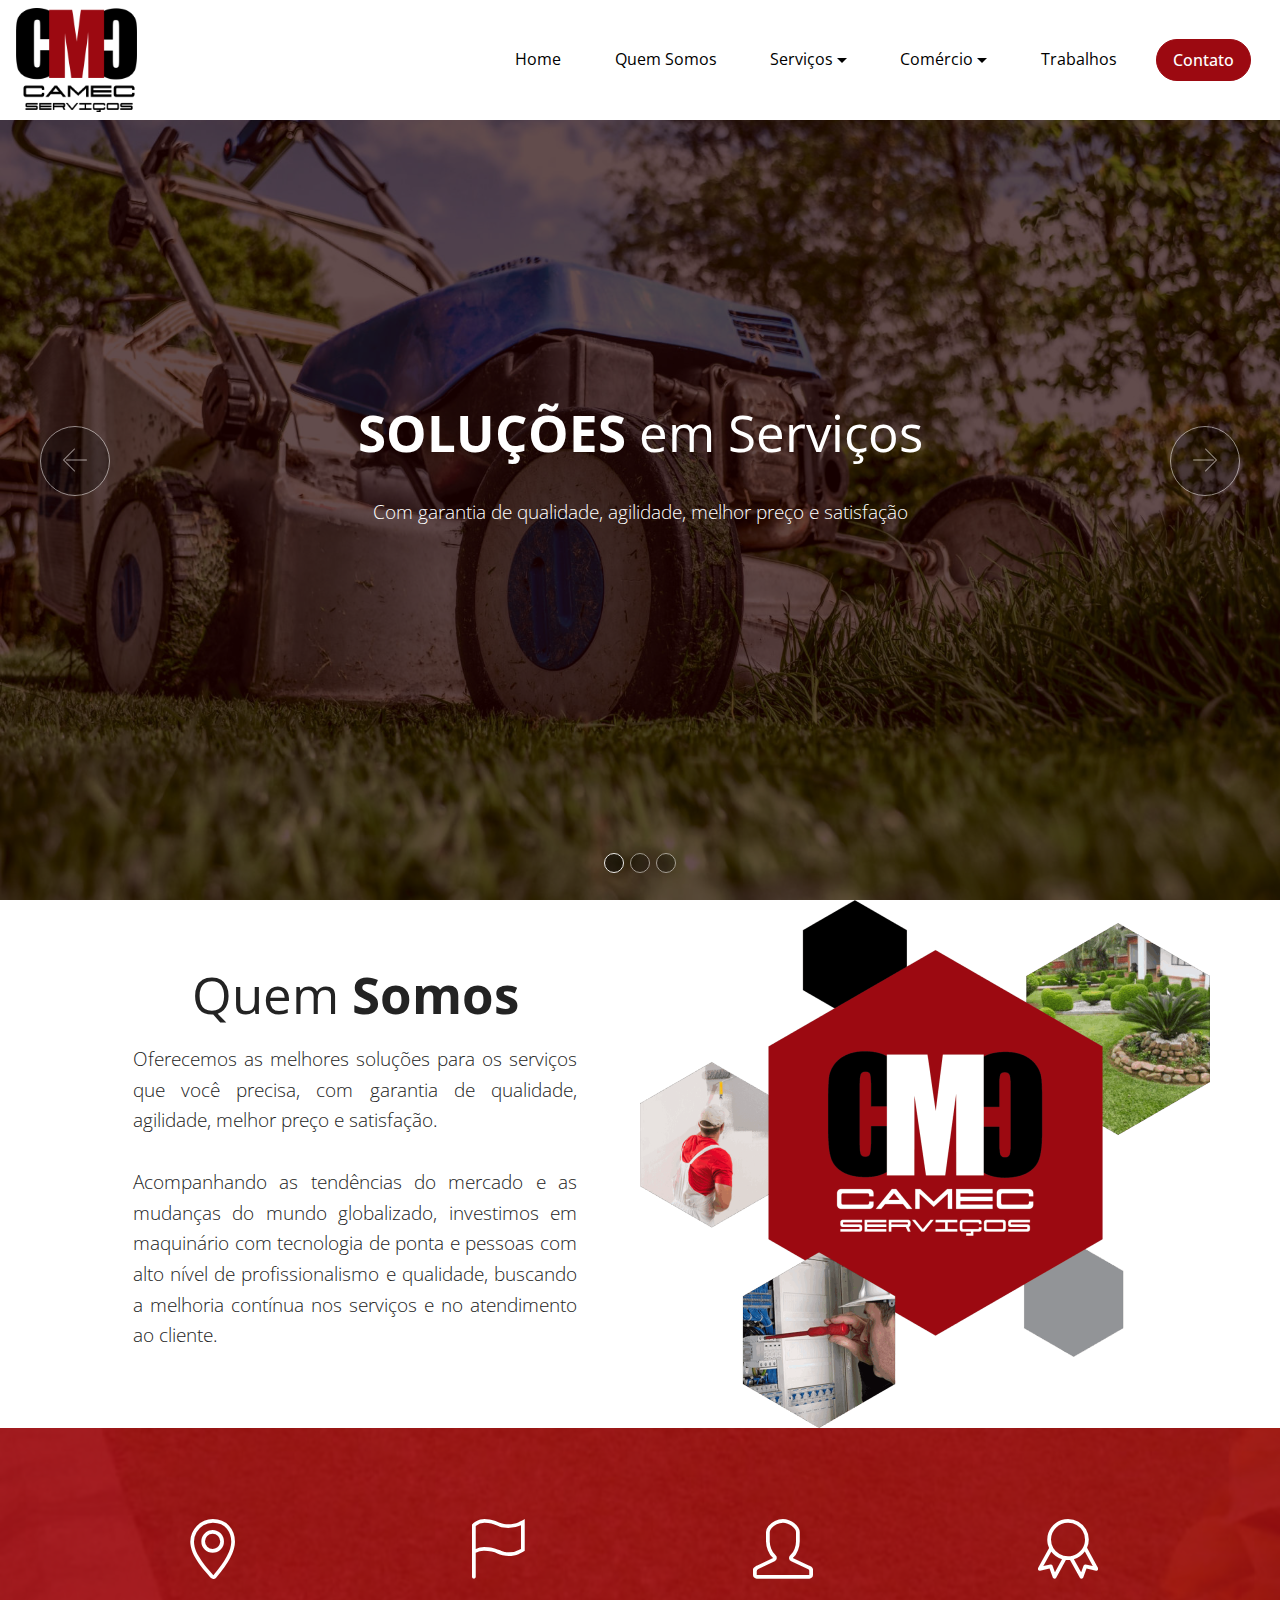
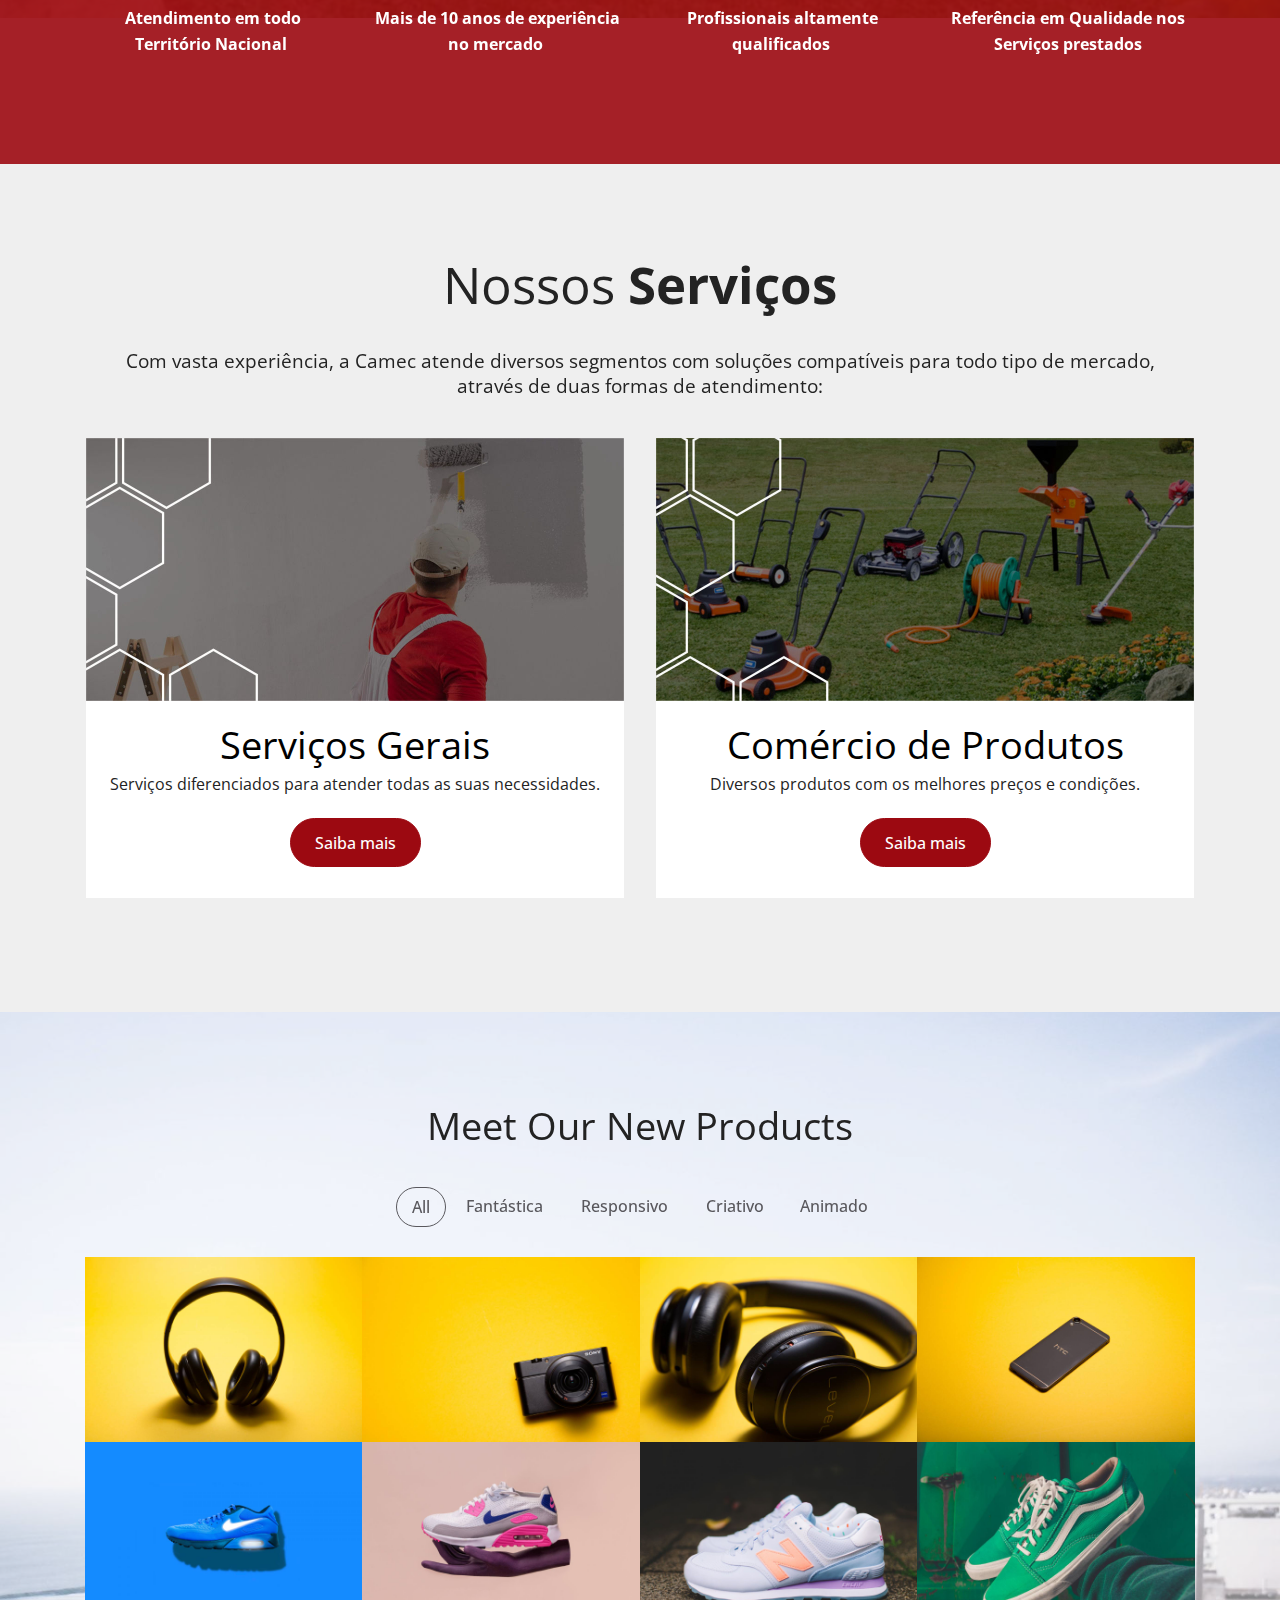
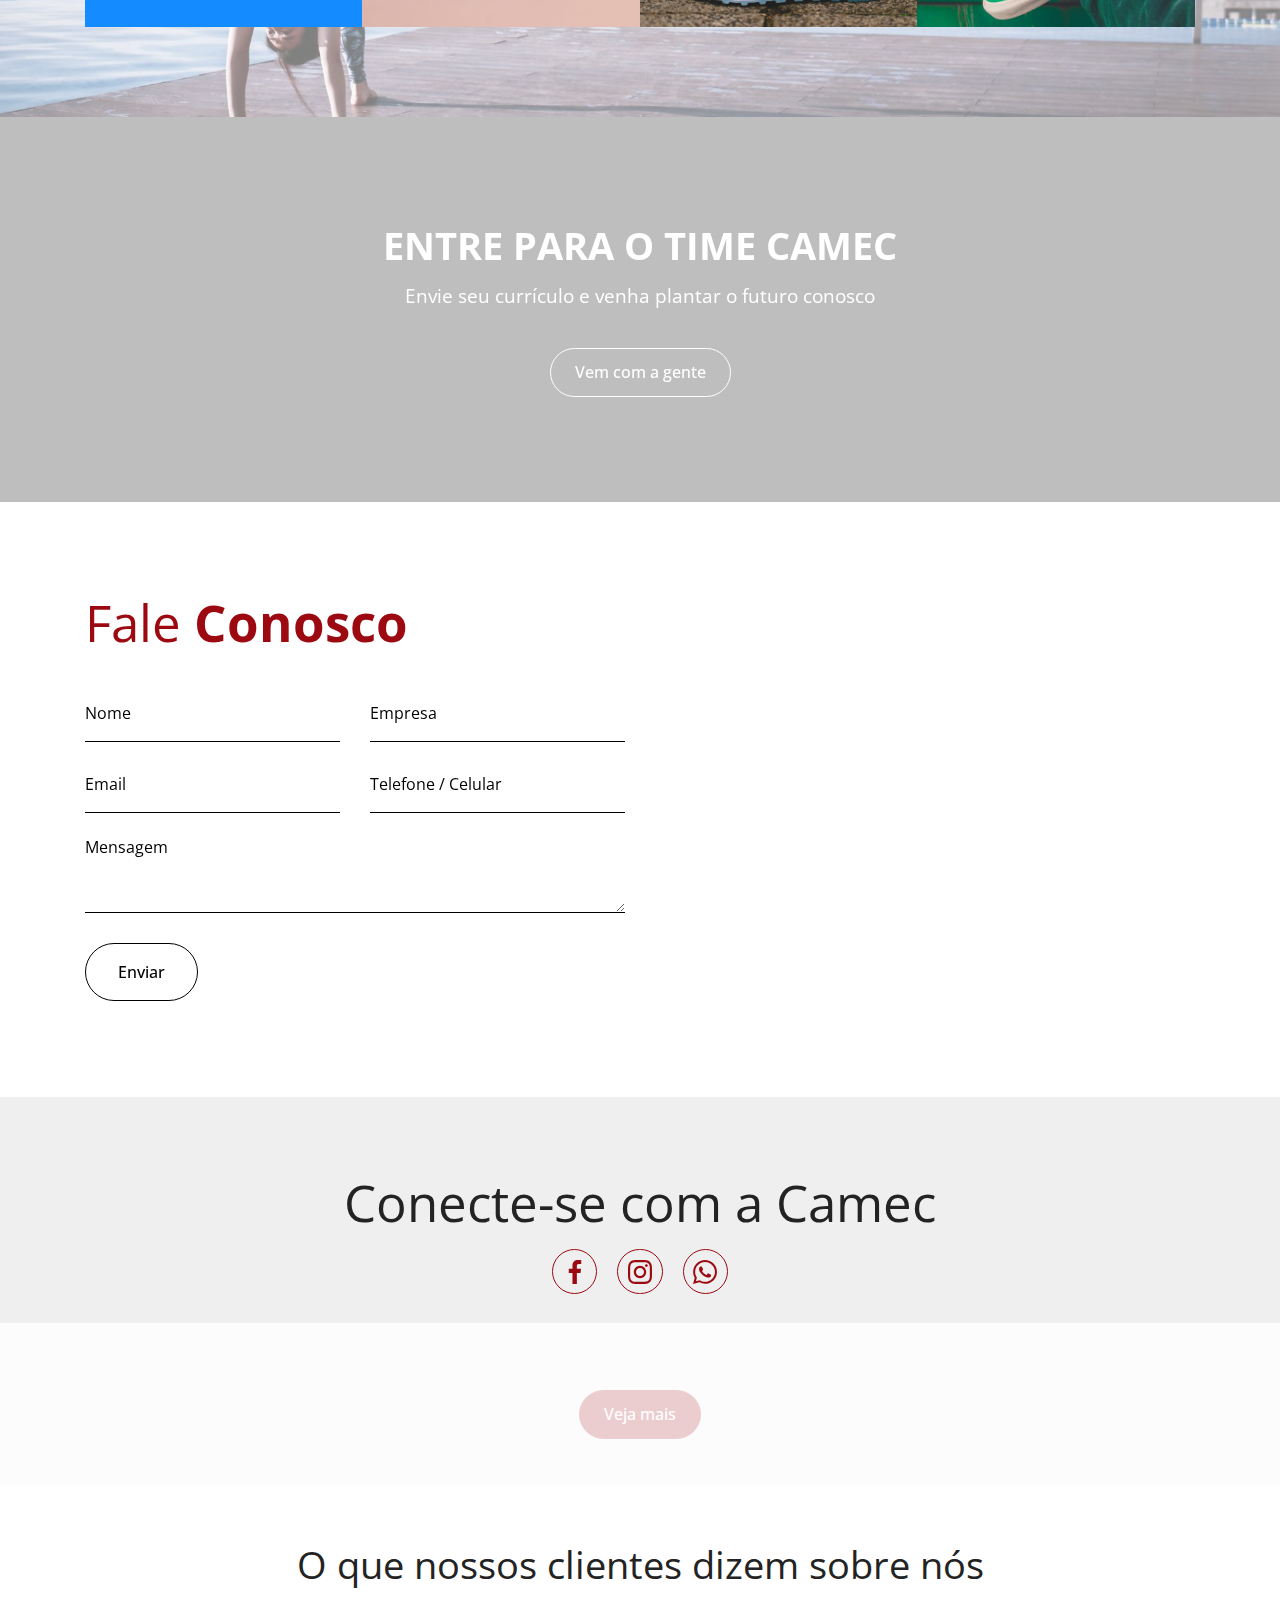
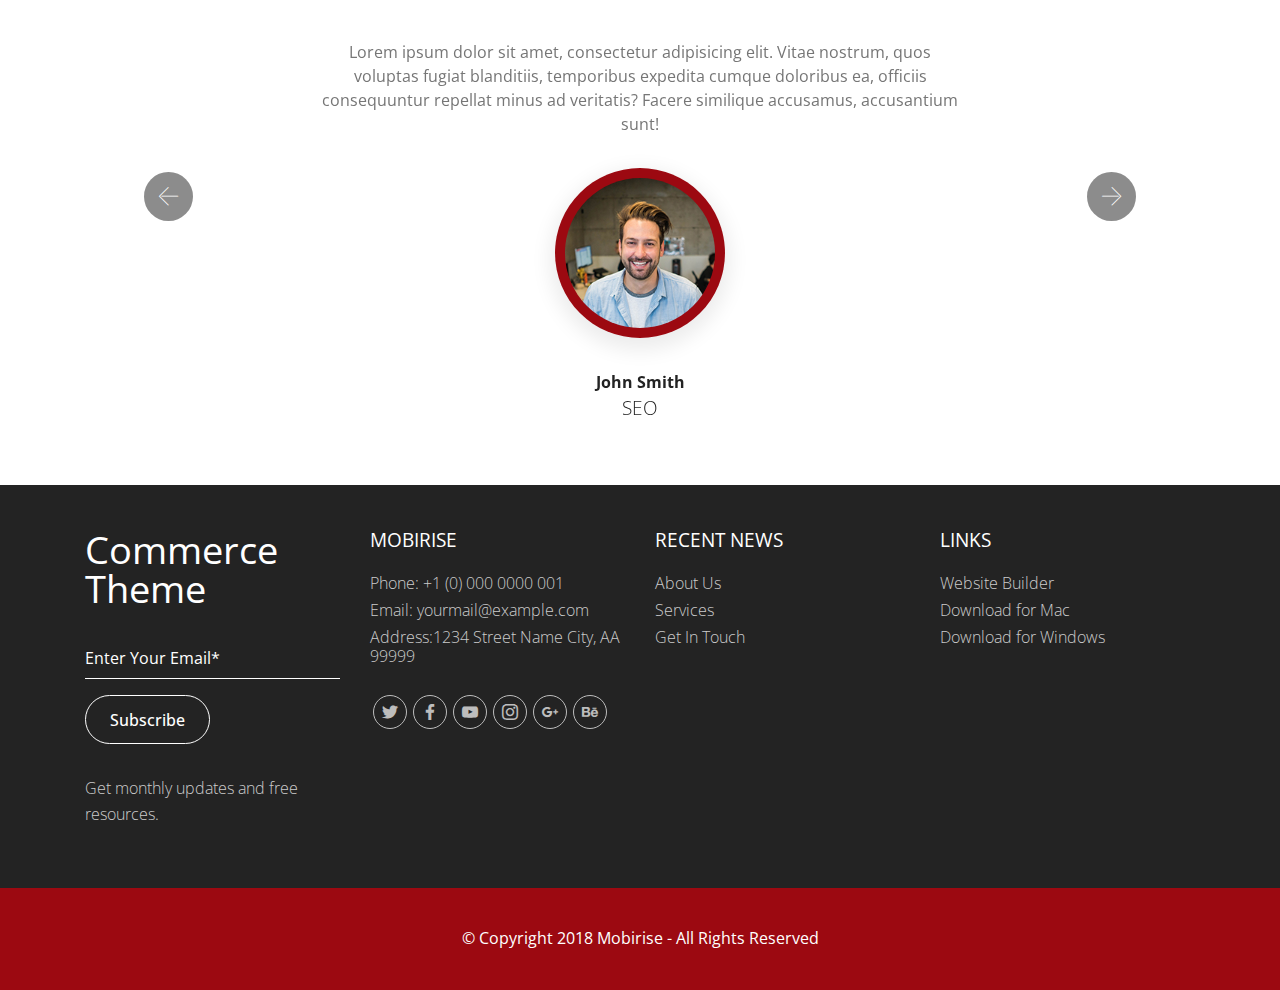
==== index.html @ 8d373438 "create github pages" ====
<!DOCTYPE html>
<html >
<head>
  <!-- Site made with Mobirise Website Builder v4.8.1, https://mobirise.com -->
  <meta charset="UTF-8">
  <meta http-equiv="X-UA-Compatible" content="IE=edge">
  <meta name="generator" content="Mobirise v4.8.1, mobirise.com">
  <meta name="viewport" content="width=device-width, initial-scale=1, minimum-scale=1">
  <link rel="shortcut icon" href="assets/images/logo-camec-vermelho-rgb-164x141.png" type="image/x-icon">
  <meta name="description" content="">
  <title>Home</title>
  <link rel="stylesheet" href="assets/simple-line-icons/simple-line-icons.css">
  <link rel="stylesheet" href="assets/web/assets/mobirise-icons/mobirise-icons.css">
  <link rel="stylesheet" href="assets/soundcloud-plugin/style.css">
  <link rel="stylesheet" href="assets/bootstrap/css/bootstrap.min.css">
  <link rel="stylesheet" href="assets/bootstrap/css/bootstrap-grid.min.css">
  <link rel="stylesheet" href="assets/bootstrap/css/bootstrap-reboot.min.css">
  <link rel="stylesheet" href="assets/dropdown/css/style.css">
  <link rel="stylesheet" href="assets/socicon/css/styles.css">
  <link rel="stylesheet" href="assets/style.css">
  <link rel="stylesheet" href="assets/slick.css">
  <link rel="stylesheet" href="assets/theme/css/style.css">
  <link rel="stylesheet" href="assets/gallery/style.css">
  <link rel="stylesheet" href="assets/mobirise/css/mbr-additional.css" type="text/css">
  
  
  
</head>
<body>
  <section class="menu cid-r0fZCvUJOX" once="menu" id="menu2-0">

    
    

    <nav class="navbar navbar-dropdown navbar-fixed-top navbar-expand-lg">
        <div class="navbar-brand">
            <span class="navbar-logo">
                <a href="#top">
                    <img src="assets/images/logo-camec-vermelho-rgb-164x141.png" alt="Camec Serviços" title="" style="height: 6.5rem;">
                </a>
            </span>
            
        </div>
        <button class="navbar-toggler" type="button" data-toggle="collapse" data-target="#navbarSupportedContent" aria-controls="navbarNavAltMarkup" aria-expanded="false" aria-label="Toggle navigation">
            <div class="hamburger">
                <span></span>
                <span></span>
                <span></span>
                <span></span>
            </div>
        </button>
      <div class="collapse navbar-collapse" id="navbarSupportedContent">
            <ul class="navbar-nav nav-dropdown" data-app-modern-menu="true"><li class="nav-item">
                    <a class="nav-link link text-black display-4" href="index.html">
                        Home
                    </a>
                </li><li class="nav-item"><a class="nav-link link text-black display-4" href="https://mobirise.com">
                        Quem Somos</a></li>
                <li class="nav-item dropdown">
                    <a class="nav-link link text-black dropdown-toggle display-4" href="https://mobirise.com" data-toggle="dropdown-submenu" aria-expanded="false">
                        Serviços
                    </a><div class="dropdown-menu"><a class="text-black dropdown-item display-4" href="https://mobirise.com">Jardinagem e Paisagismo</a><a class="text-black dropdown-item display-4" href="https://mobirise.com">Elétrica</a><a class="text-black dropdown-item display-4" href="https://mobirise.com">Iluminação</a><a class="text-black dropdown-item display-4" href="https://mobirise.com">Pintura em Geral</a><a class="text-black dropdown-item display-4" href="https://mobirise.com">Construções e Reformas</a><a class="text-black dropdown-item display-4" href="https://mobirise.com">Pisos e Revestimentos</a><a class="text-black dropdown-item display-4" href="https://mobirise.com">Comunicação Visual</a><a class="text-black dropdown-item display-4" href="https://mobirise.com">Telhados e Impermeabilizações</a><a class="text-black dropdown-item display-4" href="https://mobirise.com">Serralheria</a><a class="text-black dropdown-item display-4" href="https://mobirise.com">Vidraçaria</a><a class="text-black dropdown-item display-4" href="https://mobirise.com">AVCB</a><a class="text-black dropdown-item display-4" href="https://mobirise.com">SPDA</a></div>
                </li>
                <li class="nav-item dropdown open">
                    <a class="nav-link link text-black dropdown-toggle display-4" href="https://mobirise.com" data-toggle="dropdown-submenu" aria-expanded="true">
                        Comércio</a><div class="dropdown-menu"><a class="text-black dropdown-item display-4" href="https://mobirise.com">Produtos para Jardinagem</a><a class="text-black dropdown-item display-4" href="https://mobirise.com">Materiais Elétricos</a><a class="text-black dropdown-item display-4" href="https://mobirise.com">Materiais de Construção</a><a class="text-black dropdown-item display-4" href="https://mobirise.com">Materiais Hidráulicos</a><a class="text-black dropdown-item display-4" href="https://mobirise.com">Máquinas e Ferramentas</a><a class="text-black dropdown-item display-4" href="https://mobirise.com">Iluminação em LED</a><a class="text-black dropdown-item display-4" href="https://mobirise.com">Tintas e Acessórios</a><a class="text-black dropdown-item display-4" href="https://mobirise.com">Ferragens</a><a class="text-black dropdown-item display-4" href="https://mobirise.com">Produtos em Geral</a></div>
                </li>
                <li class="nav-item">
                    <a class="nav-link link text-black display-4" href="https://mobirise.com">
                        Trabalhos</a>
                </li></ul>
            
            <div class="navbar-buttons mbr-section-btn"><a class="btn btn-sm btn-primary display-4" href="https://mobirise.com">
                  Contato</a></div>
      </div>
    </nav>
</section>

<section class="carousel slide cid-r0fZR9T10g" data-interval="false" id="slider1-2">

    

    <div class="full-screen"><div class="mbr-slider slide carousel" data-pause="true" data-keyboard="false" data-ride="false" data-interval="false"><ol class="carousel-indicators"><li data-app-prevent-settings="" data-target="#slider1-2" class=" active" data-slide-to="0"></li><li data-app-prevent-settings="" data-target="#slider1-2" data-slide-to="1"></li><li data-app-prevent-settings="" data-target="#slider1-2" data-slide-to="2"></li></ol><div class="carousel-inner" role="listbox"><div class="carousel-item slider-fullscreen-image active" data-bg-video-slide="false" style="background-image: url(assets/images/garden-gardening-grass-589-2000x1328.jpg);"><div class="container container-slide"><div class="image_wrapper"><div class="mbr-overlay" style="opacity: 0.7; background-color: rgb(32, 0, 0);"></div><img src="assets/images/garden-gardening-grass-589-2000x1328.jpg"><div class="carousel-caption justify-content-center"><div class="col-10 align-center"><h2 class="mbr-fonts-style display-1"><br><strong>SOLUÇÕES</strong>&nbsp;em Serviços</h2><p class="lead mbr-text mbr-fonts-style display-5"><br>Com garantia de qualidade, agilidade, melhor preço e satisfação</p></div></div></div></div></div><div class="carousel-item slider-fullscreen-image" data-bg-video-slide="https://www.youtube.com/watch?v=fwkKc6M60-0"><div class="mbr-overlay"></div><div class="container container-slide"><div class="image_wrapper"><img src="assets/images/2.jpg" style="opacity: 0;"><div class="carousel-caption justify-content-center"><div class="col-10 align-left"><h2 class="mbr-fonts-style display-1">VÍDEO SLIDE</h2><p class="lead mbr-text mbr-fonts-style display-5">Deslize com o fundo do vídeo e a sobreposição de cores do youtube. O título e o texto estão alinhados à esquerda.</p></div></div></div></div></div><div class="carousel-item slider-fullscreen-image" data-bg-video-slide="false" style="background-image: url(assets/images/3.jpg);"><div class="container container-slide"><div class="image_wrapper"><div class="mbr-overlay"></div><img src="assets/images/3.jpg"><div class="carousel-caption justify-content-center"><div class="col-10 align-right"><h2 class="mbr-fonts-style display-1">Imagem do Slider</h2><p class="lead mbr-text mbr-fonts-style display-5">Escolha a partir da grande seleção de blocos pré-fabricados mais recentes - jumbotrons, imagens de heróis, rolagem de paralaxe, fundos de vídeo, menu de hambúrguer, cabeçalho e mais.</p><div class="mbr-section-btn" buttons="0"><a class="btn btn-info display-4" href="https://mobirise.com">PARA WINDOWS</a> <a class="btn  btn-white-outline display-4" href="https://mobirise.com">PARA MAC</a></div></div></div></div></div></div></div><a data-app-prevent-settings="" class="carousel-control carousel-control-prev" role="button" data-slide="prev" href="#slider1-2"><span aria-hidden="true" class="mbri-left mbr-iconfont"></span><span class="sr-only">Previous</span></a><a data-app-prevent-settings="" class="carousel-control carousel-control-next" role="button" data-slide="next" href="#slider1-2"><span aria-hidden="true" class="mbri-right mbr-iconfont"></span><span class="sr-only">Next</span></a></div></div>

</section>

<section class="features2 cid-r0g6zmUkfB" id="features2-e">

    

    
    <div class="container">
        <div class="row main align-items-center">
            <div class="col-md-6 image-element">
                <div class="img-wrap">
                    <img src="assets/images/quemsomos-1140x1056.png" alt="Somos Camec" title="">
                </div>
            </div>
            <div class="col-md-6 text-element">
                <div class="text-content">
                    
                    <h2 class="mbr-title pt-2 mbr-fonts-style align-center display-1">Quem <strong>Somos</strong></h2>
                    <div class="mbr-section-text">
                        <p class="mbr-text pt-3 mbr-light mbr-fonts-style align-center display-5">Oferecemos as melhores soluções para os serviços que você precisa, com garantia de qualidade, agilidade, melhor preço e satisfação. <br><br>Acompanhando as tendências do mercado e as mudanças do mundo globalizado, investimos em maquinário com tecnologia de ponta e pessoas com alto nível de profissionalismo e qualidade, buscando a melhoria contínua nos serviços e no atendimento ao cliente.<br></p>
                    </div>
                    
                </div>
            </div>
        </div>
    </div>          
</section>

<section class="features3 cid-r1iWT1JIJI mbr-parallax-background" id="features3-j">
    
    

    <div class="mbr-overlay" style="opacity: 0.9; background-color: rgb(156, 9, 17);">
    </div>
    <div class="container">
        
        
        <div class="row justify-content-center">
            <div class="card p-3 col-12 col-md-6 col-xl-3 col-lg-3">
                <div class="card-wrap">
                    <div class="card-img pb-4 align-center">
                        <span class="mbr-iconfont sli-location-pin"></span>
                    </div>
                    <div class="card-box">
                        
                        <p class="mbr-text mbr-fonts-style align-center display-7"><strong>Atendimento em todo Território Nacional&nbsp;</strong><br></p>
                    </div>
                </div>
            </div>

            <div class="card p-3 col-12 col-md-6 col-xl-3 col-lg-3">
                <div class="card-wrap">
                    <div class="card-img pb-4 align-center">
                        <span class="mbr-iconfont sli-flag"></span>
                    </div>
                    <div class="card-box">
                        
                        <p class="mbr-text mbr-fonts-style align-center display-7"><strong>Mais de 10 anos de experiência no mercado&nbsp;</strong><br></p>
                    </div>
                </div>
            </div>

            <div class="card p-3 col-12 col-md-6 col-xl-3 col-lg-3">
                <div class="card-wrap">
                    <div class="card-img pb-4 align-center">
                        <span class="mbr-iconfont sli-user"></span>
                    </div>
                    <div class="card-box">
                        
                        <p class="mbr-text mbr-fonts-style align-center display-7"><strong>Profissionais altamente qualificados&nbsp;</strong><br></p>
                    </div>
                </div>
            </div>

            <div class="card p-3 col-12 col-md-6 col-xl-3 col-lg-3">
                <div class="card-wrap">
                    <div class="card-img pb-4 align-center">
                        <span class="mbr-iconfont sli-badge"></span>
                    </div>
                    <div class="card-box">
                        
                        <p class="mbr-text mbr-fonts-style align-center display-7"><strong>Referência em Qualidade nos Serviços prestados</strong><br></p>
                    </div>
                </div>
            </div>
        </div>
    </div>
</section>

<section class="features10 cid-r0g0S1Saxw" id="features10-3">

    

    
    <div class="container">
        <h2 class="mbr-section-title align-left mbr-fonts-style display-1">
            Nossos <strong>Serviços</strong></h2>

        <p class="mbr-section-subtitle align-left mbr-fonts-style display-5"><br>Com vasta experiência, a Camec atende diversos segmentos com soluções compatíveis para todo tipo de mercado, <br>através de duas formas de atendimento:<br></p>
        <div class="row justify-content-center align-items-start">
            
            <div class="card px-3 py-4 col-md-6">
                <div class="card-wrapper flip-card">
                    <div class="card-img">
                        <img src="assets/images/servicos-1076x526.jpg" alt="Servicos" title="">
                        
                    </div>
                    <div class="card-box">
                        <h3 class="mbr-title mbr-fonts-style mbr-black align-center display-2">Serviços Gerais</h3>
                        <p class="mbr-card-text mbr-fonts-style align-center display-7">
                            Serviços diferenciados para atender todas as suas necessidades.</p>
                        <div class="mbr-section-btn align-center pt-3"><a href="https://mobirise.com" class="btn btn-md btn-primary display-4">Saiba mais</a></div>
                    </div>
                </div>
            </div>

            <div class="card px-3 py-4 col-md-6">
                <div class="card-wrapper flip-card">
                    <div class="card-img">
                        <img src="assets/images/comercio-1076x526.jpg" alt="Comercio" title="">
                        
                    </div>
                    <div class="card-box">
                        <h3 class="mbr-title mbr-fonts-style mbr-black align-center display-2">Comércio de Produtos</h3>
                        <p class="mbr-card-text mbr-fonts-style align-center display-7">
                            Diversos produtos com os melhores preços e condições.</p>
                        <div class="mbr-section-btn align-center pt-3"><a href="https://mobirise.com" class="btn btn-md btn-primary display-4">Saiba mais</a></div>
                    </div>
                </div>
            </div>

            

            
        </div>
    </div>
</section>

<section class="mbr-gallery mbr-slider-carousel cid-r0g6m5VCZ5" id="gallery2-d">

    

    <div class="mbr-overlay" style="opacity: 0.5; background-color: rgb(255, 255, 255);">
    </div>
    <div class="container">
        
        <h2 class="align-center mbr-fonts-style mbr-section-title display-2">
        Meet Our New Products
        </h2>
    </div> 

    <div class="container">
        <div class="col-left-gallery"><!-- Filter --><div class="mbr-gallery-filter container gallery-filter-active"><ul buttons="0"><li class="mbr-gallery-filter-all"><a class="btn btn-md btn-primary-outline active display-7" href="">All</a></li></ul></div><!-- Gallery --><div class="mbr-gallery-row"><div class="mbr-gallery-layout-default"><div><div><div class="mbr-gallery-item mbr-gallery-item--pNaN" data-video-url="false" data-tags="Fantástica"><div href="#lb-gallery2-d" data-slide-to="0" data-toggle="modal"><img src="assets/images/gallery00.jpg" alt="" title=""><span class="icon-focus"></span><span class="mbr-gallery-title mbr-fonts-style display-7">Digite aqui a legenda</span></div></div><div class="mbr-gallery-item mbr-gallery-item--pNaN" data-video-url="false" data-tags="Responsivo"><div href="#lb-gallery2-d" data-slide-to="1" data-toggle="modal"><img src="assets/images/gallery01.jpg" alt="" title=""><span class="icon-focus"></span><span class="mbr-gallery-title mbr-fonts-style display-7">Digite aqui a legenda</span></div></div><div class="mbr-gallery-item mbr-gallery-item--pNaN" data-video-url="false" data-tags="Criativo"><div href="#lb-gallery2-d" data-slide-to="2" data-toggle="modal"><img src="assets/images/gallery02.jpg" alt="" title=""><span class="icon-focus"></span><span class="mbr-gallery-title mbr-fonts-style display-7">Digite aqui a legenda</span></div></div><div class="mbr-gallery-item mbr-gallery-item--pNaN" data-video-url="false" data-tags="Animado"><div href="#lb-gallery2-d" data-slide-to="3" data-toggle="modal"><img src="assets/images/gallery03.jpg" alt="" title=""><span class="icon-focus"></span><span class="mbr-gallery-title mbr-fonts-style display-7">Digite aqui a legenda</span></div></div><div class="mbr-gallery-item mbr-gallery-item--pNaN" data-video-url="false" data-tags="Fantástica"><div href="#lb-gallery2-d" data-slide-to="4" data-toggle="modal"><img src="assets/images/gallery04.jpg" alt="" title=""><span class="icon-focus"></span><span class="mbr-gallery-title mbr-fonts-style display-7">Digite aqui a legenda</span></div></div><div class="mbr-gallery-item mbr-gallery-item--pNaN" data-video-url="false" data-tags="Fantástica"><div href="#lb-gallery2-d" data-slide-to="5" data-toggle="modal"><img src="assets/images/gallery05.jpg" alt="" title=""><span class="icon-focus"></span><span class="mbr-gallery-title mbr-fonts-style display-7">Digite aqui a legenda</span></div></div><div class="mbr-gallery-item mbr-gallery-item--pNaN" data-video-url="false" data-tags="Responsivo"><div href="#lb-gallery2-d" data-slide-to="6" data-toggle="modal"><img src="assets/images/gallery06.jpg" alt="" title=""><span class="icon-focus"></span><span class="mbr-gallery-title mbr-fonts-style display-7">Digite aqui a legenda</span></div></div><div class="mbr-gallery-item mbr-gallery-item--pNaN" data-video-url="false" data-tags="Animado"><div href="#lb-gallery2-d" data-slide-to="7" data-toggle="modal"><img src="assets/images/gallery07.jpg" alt="" title=""><span class="icon-focus"></span><span class="mbr-gallery-title mbr-fonts-style display-7">Digite aqui a legenda</span></div></div></div></div><div class="clearfix"></div></div></div><!-- Lightbox --><div data-app-prevent-settings="" class="mbr-slider modal fade carousel slide" tabindex="-1" data-keyboard="true" data-interval="false" id="lb-gallery2-d"><div class="modal-dialog"><div class="modal-content"><div class="modal-body"><div class="carousel-inner"><div class="carousel-item active"><img src="assets/images/gallery00.jpg" alt="" title=""></div><div class="carousel-item"><img src="assets/images/gallery01.jpg" alt="" title=""></div><div class="carousel-item"><img src="assets/images/gallery02.jpg" alt="" title=""></div><div class="carousel-item"><img src="assets/images/gallery03.jpg" alt="" title=""></div><div class="carousel-item"><img src="assets/images/gallery04.jpg" alt="" title=""></div><div class="carousel-item"><img src="assets/images/gallery05.jpg" alt="" title=""></div><div class="carousel-item"><img src="assets/images/gallery06.jpg" alt="" title=""></div><div class="carousel-item"><img src="assets/images/gallery07.jpg" alt="" title=""></div></div><a class="carousel-control carousel-control-prev" role="button" data-slide="prev" href="#lb-gallery2-d"><span class="mbri-left mbr-iconfont" aria-hidden="true"></span><span class="sr-only">Previous</span></a><a class="carousel-control carousel-control-next" role="button" data-slide="next" href="#lb-gallery2-d"><span class="mbri-right mbr-iconfont" aria-hidden="true"></span><span class="sr-only">Next</span></a><a class="close" href="#" role="button" data-dismiss="modal"><span class="sr-only">Close</span></a></div></div></div></div></div>
    </div>
</section>

<section class="info7 cid-r0g17NzpBn mbr-parallax-background" id="info7-6">

    

    <div class="mbr-overlay" style="opacity: 0.2; background-color: rgb(0, 0, 0);">
    </div>
    <div class="container">
        <div class="row justify-content-center">
            <div class="col-12 col-md-12 align-center">
                <h2 class="mbr-section-title align-left mbr-fonts-style mbr-bold mbr-white display-2">ENTRE PARA O TIME CAMEC</h2>
                <h3 class="mbr-section-subtitle align-left mbr-fonts-style mbr-white pt-2 display-5">Envie seu currículo e venha plantar o futuro conosco</h3>
                <div class="mbr-section-btn align-center py-4"><a class="btn btn-white-outline display-4" href="https://mobirise.com">Vem com a gente</a></div>
            </div>
        </div>
    </div>
</section>

<section class="mbr-section form1 cid-r0g1bs4MbF" id="form1-7">

    

    
    <div class="container"> 
        <div class="row">
            <div class="col-md-12 col-lg-6 block-content">
            
                <h2 class="pb-4 align-left mbr-fonts-style mbr-section-title display-1">
                    Fale <strong>Conosco</strong></h2>
                <div data-form-type="formoid">
                    <div data-form-alert="" hidden="">Obrigado! Retornaremos sua mensagem em breve.</div>
                    <form class="block mbr-form" action="https://mobirise.com/" method="post" data-form-title="Mobirise Form"><input type="hidden" name="email" data-form-email="true" value="dZPGK3CtnFsdlr8BqUKgrbQD75CXa4f0qnHS4UVfuz1aAD67w9+wrXOQRaXxdfAG8OddsEH4W3q28PkGykm192JXs2f8H3PO6uqEFeyUIVQs7xKU8XRymUYwkzZ7b751" data-form-field="Email">
                        <div class="row">
                            <div class="col-lg-6" data-for="name">
                                <input type="text" class="form-control input" name="name" data-form-field="Name" placeholder="Nome" required="" id="name-form1-7">
                            </div>
                            <div class="col-lg-6" data-for="lastname">
                                <input type="text" class="form-control input" name="lastname" data-form-field="Last Name" placeholder="Empresa" id="lastname-form1-7">
                            </div>
                            <div class="col-lg-6" data-for="email">
                                <input type="text" class="form-control input" name="email" data-form-field="Email" placeholder="Email" required="" id="email-form1-7">
                            </div>
                            <div class="col-lg-6" data-for="phone">
                                <input type="text" class="form-control input" name="phone" data-form-field="Phone" placeholder="Telefone / Celular" id="phone-form1-7">
                            </div>
                            <div class="col-md-12" data-for="message">
                                <textarea class="form-control input" name="message" rows="3" data-form-field="Message" placeholder="Mensagem" id="message-form1-7"></textarea>
                            </div>
                            <div class="input-group-btn col-md-12 mt-2 align-left"><button href="" type="submit" class="btn btn-form btn-bgr btn-black-outline display-4">Enviar</button></div>
                        </div>
                    </form>
                </div>
            </div>
            <div class="col-md-12 col-lg-6">
                <div class="google-map"><iframe frameborder="0" style="border:0" src="https://www.google.com/maps/embed/v1/place?key=AIzaSyA0Dx_boXQiwvdz8sJHoYeZNVTdoWONYkU&amp;q=place_id:ChIJDZoEsmZnzpQR80wsOKePuoo" allowfullscreen=""></iframe></div>
            </div>
        </div>
    </div>
</section>

<section class="cid-r0g2gI7EeJ" id="social-buttons2-b">

    

    

    <div class="container">
        <div class="row justify-content-center">
            <div class="mb-0 col-md-10 col-lg-8 align-center">
                
                <h2 class="mbr-section-title mbr-fonts-style pb-3 display-1">
                    Conecte-se com a Camec</h2>
                <div class="social-list">
                    <a href="https://twitter.com/mobirise" target="_blank">
                        <span class="mbr-iconfont mbr-iconfont-social socicon-facebook socicon"></span>
                    </a>
                    <a href="https://www.facebook.com/pages/Mobirise/1616226671953247" target="_blank">
                        <span class="mbr-iconfont mbr-iconfont-social socicon-instagram socicon"></span>
                    </a>
                    <a href="https://instagram.com/mobirise" target="_blank">
                        <span class="mbr-iconfont mbr-iconfont-social socicon-whatsapp socicon"></span>
                    </a>
                    <a href="https://www.youtube.com/c/mobirise" target="_blank">
                        
                    </a>
                    <a href="https://plus.google.com/u/0/+Mobirise" target="_blank">
                        
                    </a>
                    <a href="https://www.behance.net/Mobirise" target="_blank">
                        
                    </a>
                </div>
            </div>
        </div>
    </div>
</section>

<section class="mbr-instagram-feed" data-rows="2" data-per-row-slider="" data-spacing="5" data-full-width="" data-token="31614509.727bfe1.aef38f4b3a8941eab30eb8d169606aa9" data-per-row-grid="4" id="instagram-feed-block-f" data-rv-view="65" style="background-color: rgb(239, 239, 239); padding-top: 40px; padding-bottom: 40px;">
    
    <div class="container container_toggle">
        <div class="row">
            <div class="col">
                <div class="inst">
                    
                    <div class="inst__content"></div>
                    <div class="inst__more mbr-section-btn align-center" buttons="0"><a class="btn btn-md btn-primary display-4" href="#" data-max-id="1800280736559647818_31614509">Veja mais</a></div>
                </div>
            </div>
        </div>
    </div>
</section>

<section class="carousel slide testimonials-slider cid-r0g1drkRMj" id="testimonials-slider1-8">
    
    

    

    <div class="container text-center">
        <h2 class="mbr-fonts-style .mbr-section-title display-2">
            O que nossos clientes dizem sobre nós</h2>

        <div class="carousel slide" data-ride="carousel" role="listbox">
            <div class="carousel-inner">
                
                
            <div class="carousel-item">
                    <div class="user col-md-8">
                        <div class="user_text pb-3">
                            <p class="mbr-fonts-style display-7">
                                Lorem ipsum dolor sit amet, consectetur adipisicing elit. Vitae nostrum, quos voluptas fugiat blanditiis, temporibus expedita cumque doloribus ea, officiis consequuntur repellat minus ad veritatis? Facere similique accusamus, accusantium sunt!
                            </p>
                        </div>
                        <div class="user_image">
                            <div class="user_image_inner">
                                <img src="assets/images/face1.jpg">
                            </div>
                        </div>
                        <div class="user_name mbr-bold mbr-fonts-style display-7">
                            John Smith
                        </div>
                        <div class="user_desk mbr-light mbr-fonts-style display-5">
                            SEO
                        </div>
                    </div>
                </div><div class="carousel-item">
                    <div class="user col-md-8">
                        <div class="user_text pb-3">
                            <p class="mbr-fonts-style display-7">
                                Lorem ipsum dolor sit amet, consectetur adipisicing elit. Vitae nostrum, quos voluptas fugiat blanditiis, temporibus expedita cumque doloribus ea, officiis consequuntur repellat minus ad veritatis? Facere similique accusamus, accusantium sunt!
                            </p>
                        </div>
                        <div class="user_image">
                            <div class="user_image_inner">
                                <img src="assets/images/face3.jpg">
                            </div>
                        </div>
                        <div class="user_name mbr-bold mbr-fonts-style display-7">
                            Helen Smith
                        </div>
                        <div class="user_desk mbr-light mbr-fonts-style display-5">
                            Developer
                        </div>
                    </div>
                </div></div>

            <div class="carousel-controls">
                <a class="carousel-control-prev" role="button" data-slide="prev">
                  <span aria-hidden="true" class="mbri-left mbr-iconfont"></span>
                  <span class="sr-only">Previous</span>
                </a>
                
                <a class="carousel-control-next" role="button" data-slide="next">
                  <span aria-hidden="true" class="mbri-right mbr-iconfont"></span>
                  <span class="sr-only">Next</span>
                </a>
            </div>
        </div>
    </div>
</section>

<section class="footer4 cid-r0g1ilGVDx" id="footer3-9">

    

    

    <div class="container">
        <div class="row content mbr-white justify-content-center">
            <div class="col-lg-3 col-md-6">
                <h2 class="mb-4 footer-main-title mbr-fonts-style display-2">
                    Commerce Theme
                </h2>
                <div class="media-container-column" data-form-type="formoid">
                    <div data-form-alert="" hidden="" class="align-center">
                        Thanks for filling out the form!
                    </div>

                    <form class="form-inline" action="https://mobirise.com/" method="post" data-form-title="Mobirise Form">
                        <input type="hidden" value="OQXsaekTNJRzjPCboFrCPMWcxgnuMMzMSgn8Q7bgu8/f30oo70pUUg2Hbn1SQ9/DfM5mhtfHUaFc7LNtxlXbEamngHwpCzc0E6ZmUnNTaScXakIELmj9Z0gIHAy4qHWo" data-form-email="true">
                        <div class="form-group">
                            <input type="email" class="form-control input-sm input-inverse my-2" name="email" required="" data-form-field="Email" placeholder="Enter Your Email*" id="email-footer3-9">
                        </div>
                        <div class="input-group-btn mx-0 my-2">
                            <button href="" class="btn btn-white-outline m-0 display-4" type="submit" role="button">Subscribe</button>
                        </div>
                    </form>
                </div>
                <p class="mbr-text mbr-fonts-style form-text mt-4 display-4">
                    Get monthly updates and free resources.
                </p>
            </div>

            <div class="col-md-6 col-lg-3">
                <h3 class="mb-4 mbr-fonts-style footer-title display-5">
                    MOBIRISE
                </h3>
                <div class="mbr-footer-list mbr-fonts-style display-4">
                    <ul class="list">
                        <li>Phone: +1 (0) 000 0000 001</li>
                        <li>Email: yourmail@example.com</li>
                        <li>Address:1234 Street Name City, AA 99999</li>
                    </ul>
                </div>
                <div class="social-list pl-0 mb-0">
                    <div class="soc-item">
                        <a href="https://twitter.com/mobirise" target="_blank">
                            <span class="socicon-twitter socicon mbr-iconfont mbr-iconfont-social"></span>
                        </a>
                    </div>
                    <div class="soc-item">
                        <a href="https://www.facebook.com/pages/Mobirise/1616226671953247" target="_blank">
                            <span class="socicon-facebook socicon mbr-iconfont mbr-iconfont-social"></span>
                        </a>
                    </div>
                    <div class="soc-item">
                        <a href="https://www.youtube.com/c/mobirise" target="_blank">
                            <span class="socicon-youtube socicon mbr-iconfont mbr-iconfont-social"></span>
                        </a>
                    </div>
                    <div class="soc-item">
                        <a href="https://instagram.com/mobirise" target="_blank">
                            <span class="socicon-instagram socicon mbr-iconfont mbr-iconfont-social"></span>
                        </a>
                    </div>
                    <div class="soc-item">
                        <a href="https://plus.google.com/u/0/+Mobirise" target="_blank">
                            <span class="socicon-googleplus socicon mbr-iconfont mbr-iconfont-social"></span>
                        </a>
                    </div>
                    <div class="soc-item">
                        <a href="https://www.behance.net/Mobirise" target="_blank">
                            <span class="socicon-behance socicon mbr-iconfont mbr-iconfont-social"></span>
                        </a>
                    </div>
                </div>
            </div>
            <div class="col-md-6 col-lg-3">
                <h3 class="mb-4 footer-title mbr-fonts-style display-5">
                    RECENT NEWS
                </h3>
                <div class="mbr-footer-list mbr-fonts-style display-4">
                    <ul class="list">
                        <li>About Us</li>
                        <li>Services</li>
                        <li>Get In Touch</li>
                    </ul>
                </div>
            </div>
            <div class="col-md-6 col-lg-3">
                <h3 class="mb-4 footer-title mbr-fonts-style display-5">
                    LINKS
                </h3>
                <div class="mbr-footer-list mbr-fonts-style display-4">
                    <ul class="list">
                        <li>Website Builder</li>
                        <li>Download for Mac</li>
                        <li>Download for Windows</li>
                    </ul>
                </div>
            </div>
        </div>
    </div>
</section>

<section once="footers" class="cid-r0g1jf6VRy" id="footer1-a">

    

    

    <div class="container">
        <div class="media-container-row align-center justify-content-center align-items-center">
            <div class="section-text m-2">
                <p class="mbr-text mbr-black mb-0 mbr-fonts-style display-7">© Copyright 2018 Mobirise - All Rights Reserved</p>
            </div>
            
        </div>
    </div>
</section>


  <script src="assets/web/assets/jquery/jquery.min.js"></script>
  <script src="assets/popper/popper.min.js"></script>
  <script src="assets/bootstrap/js/bootstrap.min.js"></script>
  <script src="assets/dropdown/js/script.min.js"></script>
  <script src="assets/touchswipe/jquery.touch-swipe.min.js"></script>
  <script src="assets/ytplayer/jquery.mb.ytplayer.min.js"></script>
  <script src="assets/vimeoplayer/jquery.mb.vimeo_player.js"></script>
  <script src="assets/smoothscroll/smooth-scroll.js"></script>
  <script src="assets/parallax/jarallax.min.js"></script>
  <script src="assets/masonry/masonry.pkgd.min.js"></script>
  <script src="assets/imagesloaded/imagesloaded.pkgd.min.js"></script>
  <script src="assets/mbr-testimonials-slider/mbr-testimonials-slider.js"></script>
  <script src="assets/sociallikes/social-likes.js"></script>
  <script src="assets/bootstrapcarouselswipe/bootstrap-carousel-swipe.js"></script>
  <script src="assets/index.js"></script>
  <script src="assets/slick.min.js"></script>
  <script src="assets/theme/js/script.js"></script>
  <script src="assets/gallery/player.min.js"></script>
  <script src="assets/gallery/script.js"></script>
  <script src="assets/slidervideo/script.js"></script>
  <script src="assets/formoid/formoid.min.js"></script>
  
  
</body>
</html>
---- assets/simple-line-icons/simple-line-icons.css ----
@font-face {
  font-family: 'simple-line-icons';
  src: url('fonts/simple-line-icons.eot?v=2.4.0');
  src: url('fonts/simple-line-icons.eot?v=2.4.0#iefix') format('embedded-opentype'), url('fonts/simple-line-icons.woff2?v=2.4.0') format('woff2'), url('fonts/simple-line-icons.ttf?v=2.4.0') format('truetype'), url('fonts/simple-line-icons.woff?v=2.4.0') format('woff'), url('fonts/simple-line-icons.svg?v=2.4.0#simple-line-icons') format('svg');
  font-weight: normal;
  font-style: normal;
}
/*
 use the following css code if you want to have a class per icon.
 instead of a list of all class selectors, you can use the generic [class*="icon-"] selector, but it's slower:
*/
.sli-user,
.sli-people,
.sli-user-female,
.sli-user-follow,
.sli-user-following,
.sli-user-unfollow,
.sli-login,
.sli-logout,
.sli-emotsmile,
.sli-phone,
.sli-call-end,
.sli-call-in,
.sli-call-out,
.sli-map,
.sli-location-pin,
.sli-direction,
.sli-directions,
.sli-compass,
.sli-layers,
.sli-menu,
.sli-list,
.sli-options-vertical,
.sli-options,
.sli-arrow-down,
.sli-arrow-left,
.sli-arrow-right,
.sli-arrow-up,
.sli-arrow-up-circle,
.sli-arrow-left-circle,
.sli-arrow-right-circle,
.sli-arrow-down-circle,
.sli-check,
.sli-clock,
.sli-plus,
.sli-minus,
.sli-close,
.sli-event,
.sli-exclamation,
.sli-organization,
.sli-trophy,
.sli-screen-smartphone,
.sli-screen-desktop,
.sli-plane,
.sli-notebook,
.sli-mustache,
.sli-mouse,
.sli-magnet,
.sli-energy,
.sli-disc,
.sli-cursor,
.sli-cursor-move,
.sli-crop,
.sli-chemistry,
.sli-speedometer,
.sli-shield,
.sli-screen-tablet,
.sli-magic-wand,
.sli-hourglass,
.sli-graduation,
.sli-ghost,
.sli-game-controller,
.sli-fire,
.sli-eyeglass,
.sli-envelope-open,
.sli-envelope-letter,
.sli-bell,
.sli-badge,
.sli-anchor,
.sli-wallet,
.sli-vector,
.sli-speech,
.sli-puzzle,
.sli-printer,
.sli-present,
.sli-playlist,
.sli-pin,
.sli-picture,
.sli-handbag,
.sli-globe-alt,
.sli-globe,
.sli-folder-alt,
.sli-folder,
.sli-film,
.sli-feed,
.sli-drop,
.sli-drawer,
.sli-docs,
.sli-doc,
.sli-diamond,
.sli-cup,
.sli-calculator,
.sli-bubbles,
.sli-briefcase,
.sli-book-open,
.sli-basket-loaded,
.sli-basket,
.sli-bag,
.sli-action-undo,
.sli-action-redo,
.sli-wrench,
.sli-umbrella,
.sli-trash,
.sli-tag,
.sli-support,
.sli-frame,
.sli-size-fullscreen,
.sli-size-actual,
.sli-shuffle,
.sli-share-alt,
.sli-share,
.sli-rocket,
.sli-question,
.sli-pie-chart,
.sli-pencil,
.sli-note,
.sli-loop,
.sli-home,
.sli-grid,
.sli-graph,
.sli-microphone,
.sli-music-tone-alt,
.sli-music-tone,
.sli-earphones-alt,
.sli-earphones,
.sli-equalizer,
.sli-like,
.sli-dislike,
.sli-control-start,
.sli-control-rewind,
.sli-control-play,
.sli-control-pause,
.sli-control-forward,
.sli-control-end,
.sli-volume-1,
.sli-volume-2,
.sli-volume-off,
.sli-calendar,
.sli-bulb,
.sli-chart,
.sli-ban,
.sli-bubble,
.sli-camrecorder,
.sli-camera,
.sli-cloud-download,
.sli-cloud-upload,
.sli-envelope,
.sli-eye,
.sli-flag,
.sli-heart,
.sli-info,
.sli-key,
.sli-link,
.sli-lock,
.sli-lock-open,
.sli-magnifier,
.sli-magnifier-add,
.sli-magnifier-remove,
.sli-paper-clip,
.sli-paper-plane,
.sli-power,
.sli-refresh,
.sli-reload,
.sli-settings,
.sli-star,
.sli-symbol-female,
.sli-symbol-male,
.sli-target,
.sli-credit-card,
.sli-paypal,
.sli-social-tumblr,
.sli-social-twitter,
.sli-social-facebook,
.sli-social-instagram,
.sli-social-linkedin,
.sli-social-pinterest,
.sli-social-github,
.sli-social-google,
.sli-social-reddit,
.sli-social-skype,
.sli-social-dribbble,
.sli-social-behance,
.sli-social-foursqare,
.sli-social-soundcloud,
.sli-social-spotify,
.sli-social-stumbleupon,
.sli-social-youtube,
.sli-social-dropbox,
.sli-social-vkontakte,
.sli-social-steam {
  font-family: 'simple-line-icons';
  speak: none;
  font-style: normal;
  font-weight: normal;
  font-variant: normal;
  text-transform: none;
  line-height: 1;
  /* better font rendering =========== */
  -webkit-font-smoothing: antialiased;
  -moz-osx-font-smoothing: grayscale;
}
.sli-user:before {
  content: "\e005";
}
.sli-people:before {
  content: "\e001";
}
.sli-user-female:before {
  content: "\e000";
}
.sli-user-follow:before {
  content: "\e002";
}
.sli-user-following:before {
  content: "\e003";
}
.sli-user-unfollow:before {
  content: "\e004";
}
.sli-login:before {
  content: "\e066";
}
.sli-logout:before {
  content: "\e065";
}
.sli-emotsmile:before {
  content: "\e021";
}
.sli-phone:before {
  content: "\e600";
}
.sli-call-end:before {
  content: "\e048";
}
.sli-call-in:before {
  content: "\e047";
}
.sli-call-out:before {
  content: "\e046";
}
.sli-map:before {
  content: "\e033";
}
.sli-location-pin:before {
  content: "\e096";
}
.sli-direction:before {
  content: "\e042";
}
.sli-directions:before {
  content: "\e041";
}
.sli-compass:before {
  content: "\e045";
}
.sli-layers:before {
  content: "\e034";
}
.sli-menu:before {
  content: "\e601";
}
.sli-list:before {
  content: "\e067";
}
.sli-options-vertical:before {
  content: "\e602";
}
.sli-options:before {
  content: "\e603";
}
.sli-arrow-down:before {
  content: "\e604";
}
.sli-arrow-left:before {
  content: "\e605";
}
.sli-arrow-right:before {
  content: "\e606";
}
.sli-arrow-up:before {
  content: "\e607";
}
.sli-arrow-up-circle:before {
  content: "\e078";
}
.sli-arrow-left-circle:before {
  content: "\e07a";
}
.sli-arrow-right-circle:before {
  content: "\e079";
}
.sli-arrow-down-circle:before {
  content: "\e07b";
}
.sli-check:before {
  content: "\e080";
}
.sli-clock:before {
  content: "\e081";
}
.sli-plus:before {
  content: "\e095";
}
.sli-minus:before {
  content: "\e615";
}
.sli-close:before {
  content: "\e082";
}
.sli-event:before {
  content: "\e619";
}
.sli-exclamation:before {
  content: "\e617";
}
.sli-organization:before {
  content: "\e616";
}
.sli-trophy:before {
  content: "\e006";
}
.sli-screen-smartphone:before {
  content: "\e010";
}
.sli-screen-desktop:before {
  content: "\e011";
}
.sli-plane:before {
  content: "\e012";
}
.sli-notebook:before {
  content: "\e013";
}
.sli-mustache:before {
  content: "\e014";
}
.sli-mouse:before {
  content: "\e015";
}
.sli-magnet:before {
  content: "\e016";
}
.sli-energy:before {
  content: "\e020";
}
.sli-disc:before {
  content: "\e022";
}
.sli-cursor:before {
  content: "\e06e";
}
.sli-cursor-move:before {
  content: "\e023";
}
.sli-crop:before {
  content: "\e024";
}
.sli-chemistry:before {
  content: "\e026";
}
.sli-speedometer:before {
  content: "\e007";
}
.sli-shield:before {
  content: "\e00e";
}
.sli-screen-tablet:before {
  content: "\e00f";
}
.sli-magic-wand:before {
  content: "\e017";
}
.sli-hourglass:before {
  content: "\e018";
}
.sli-graduation:before {
  content: "\e019";
}
.sli-ghost:before {
  content: "\e01a";
}
.sli-game-controller:before {
  content: "\e01b";
}
.sli-fire:before {
  content: "\e01c";
}
.sli-eyeglass:before {
  content: "\e01d";
}
.sli-envelope-open:before {
  content: "\e01e";
}
.sli-envelope-letter:before {
  content: "\e01f";
}
.sli-bell:before {
  content: "\e027";
}
.sli-badge:before {
  content: "\e028";
}
.sli-anchor:before {
  content: "\e029";
}
.sli-wallet:before {
  content: "\e02a";
}
.sli-vector:before {
  content: "\e02b";
}
.sli-speech:before {
  content: "\e02c";
}
.sli-puzzle:before {
  content: "\e02d";
}
.sli-printer:before {
  content: "\e02e";
}
.sli-present:before {
  content: "\e02f";
}
.sli-playlist:before {
  content: "\e030";
}
.sli-pin:before {
  content: "\e031";
}
.sli-picture:before {
  content: "\e032";
}
.sli-handbag:before {
  content: "\e035";
}
.sli-globe-alt:before {
  content: "\e036";
}
.sli-globe:before {
  content: "\e037";
}
.sli-folder-alt:before {
  content: "\e039";
}
.sli-folder:before {
  content: "\e089";
}
.sli-film:before {
  content: "\e03a";
}
.sli-feed:before {
  content: "\e03b";
}
.sli-drop:before {
  content: "\e03e";
}
.sli-drawer:before {
  content: "\e03f";
}
.sli-docs:before {
  content: "\e040";
}
.sli-doc:before {
  content: "\e085";
}
.sli-diamond:before {
  content: "\e043";
}
.sli-cup:before {
  content: "\e044";
}
.sli-calculator:before {
  content: "\e049";
}
.sli-bubbles:before {
  content: "\e04a";
}
.sli-briefcase:before {
  content: "\e04b";
}
.sli-book-open:before {
  content: "\e04c";
}
.sli-basket-loaded:before {
  content: "\e04d";
}
.sli-basket:before {
  content: "\e04e";
}
.sli-bag:before {
  content: "\e04f";
}
.sli-action-undo:before {
  content: "\e050";
}
.sli-action-redo:before {
  content: "\e051";
}
.sli-wrench:before {
  content: "\e052";
}
.sli-umbrella:before {
  content: "\e053";
}
.sli-trash:before {
  content: "\e054";
}
.sli-tag:before {
  content: "\e055";
}
.sli-support:before {
  content: "\e056";
}
.sli-frame:before {
  content: "\e038";
}
.sli-size-fullscreen:before {
  content: "\e057";
}
.sli-size-actual:before {
  content: "\e058";
}
.sli-shuffle:before {
  content: "\e059";
}
.sli-share-alt:before {
  content: "\e05a";
}
.sli-share:before {
  content: "\e05b";
}
.sli-rocket:before {
  content: "\e05c";
}
.sli-question:before {
  content: "\e05d";
}
.sli-pie-chart:before {
  content: "\e05e";
}
.sli-pencil:before {
  content: "\e05f";
}
.sli-note:before {
  content: "\e060";
}
.sli-loop:before {
  content: "\e064";
}
.sli-home:before {
  content: "\e069";
}
.sli-grid:before {
  content: "\e06a";
}
.sli-graph:before {
  content: "\e06b";
}
.sli-microphone:before {
  content: "\e063";
}
.sli-music-tone-alt:before {
  content: "\e061";
}
.sli-music-tone:before {
  content: "\e062";
}
.sli-earphones-alt:before {
  content: "\e03c";
}
.sli-earphones:before {
  content: "\e03d";
}
.sli-equalizer:before {
  content: "\e06c";
}
.sli-like:before {
  content: "\e068";
}
.sli-dislike:before {
  content: "\e06d";
}
.sli-control-start:before {
  content: "\e06f";
}
.sli-control-rewind:before {
  content: "\e070";
}
.sli-control-play:before {
  content: "\e071";
}
.sli-control-pause:before {
  content: "\e072";
}
.sli-control-forward:before {
  content: "\e073";
}
.sli-control-end:before {
  content: "\e074";
}
.sli-volume-1:before {
  content: "\e09f";
}
.sli-volume-2:before {
  content: "\e0a0";
}
.sli-volume-off:before {
  content: "\e0a1";
}
.sli-calendar:before {
  content: "\e075";
}
.sli-bulb:before {
  content: "\e076";
}
.sli-chart:before {
  content: "\e077";
}
.sli-ban:before {
  content: "\e07c";
}
.sli-bubble:before {
  content: "\e07d";
}
.sli-camrecorder:before {
  content: "\e07e";
}
.sli-camera:before {
  content: "\e07f";
}
.sli-cloud-download:before {
  content: "\e083";
}
.sli-cloud-upload:before {
  content: "\e084";
}
.sli-envelope:before {
  content: "\e086";
}
.sli-eye:before {
  content: "\e087";
}
.sli-flag:before {
  content: "\e088";
}
.sli-heart:before {
  content: "\e08a";
}
.sli-info:before {
  content: "\e08b";
}
.sli-key:before {
  content: "\e08c";
}
.sli-link:before {
  content: "\e08d";
}
.sli-lock:before {
  content: "\e08e";
}
.sli-lock-open:before {
  content: "\e08f";
}
.sli-magnifier:before {
  content: "\e090";
}
.sli-magnifier-add:before {
  content: "\e091";
}
.sli-magnifier-remove:before {
  content: "\e092";
}
.sli-paper-clip:before {
  content: "\e093";
}
.sli-paper-plane:before {
  content: "\e094";
}
.sli-power:before {
  content: "\e097";
}
.sli-refresh:before {
  content: "\e098";
}
.sli-reload:before {
  content: "\e099";
}
.sli-settings:before {
  content: "\e09a";
}
.sli-star:before {
  content: "\e09b";
}
.sli-symbol-female:before {
  content: "\e09c";
}
.sli-symbol-male:before {
  content: "\e09d";
}
.sli-target:before {
  content: "\e09e";
}
.sli-credit-card:before {
  content: "\e025";
}
.sli-paypal:before {
  content: "\e608";
}
.sli-social-tumblr:before {
  content: "\e00a";
}
.sli-social-twitter:before {
  content: "\e009";
}
.sli-social-facebook:before {
  content: "\e00b";
}
.sli-social-instagram:before {
  content: "\e609";
}
.sli-social-linkedin:before {
  content: "\e60a";
}
.sli-social-pinterest:before {
  content: "\e60b";
}
.sli-social-github:before {
  content: "\e60c";
}
.sli-social-google:before {
  content: "\e60d";
}
.sli-social-reddit:before {
  content: "\e60e";
}
.sli-social-skype:before {
  content: "\e60f";
}
.sli-social-dribbble:before {
  content: "\e00d";
}
.sli-social-behance:before {
  content: "\e610";
}
.sli-social-foursqare:before {
  content: "\e611";
}
.sli-social-soundcloud:before {
  content: "\e612";
}
.sli-social-spotify:before {
  content: "\e613";
}
.sli-social-stumbleupon:before {
  content: "\e614";
}
.sli-social-youtube:before {
  content: "\e008";
}
.sli-social-dropbox:before {
  content: "\e00c";
}
.sli-social-vkontakte:before {
  content: "\e618";
}
.sli-social-steam:before {
  content: "\e620";
}
---- assets/web/assets/mobirise-icons/mobirise-icons.css ----
@font-face {
  font-family: 'MobiriseIcons';
  src:  url('mobirise-icons.eot?spat4u');
  src:  url('mobirise-icons.eot?spat4u#iefix') format('embedded-opentype'),
    url('mobirise-icons.ttf?spat4u') format('truetype'),
    url('mobirise-icons.woff?spat4u') format('woff'),
    url('mobirise-icons.svg?spat4u#MobiriseIcons') format('svg');
  font-weight: normal;
  font-style: normal;
}

[class^="mbri-"], [class*=" mbri-"] {
  /* use !important to prevent issues with browser extensions that change fonts */
  font-family: MobiriseIcons !important;
  speak: none;
  font-style: normal;
  font-weight: normal;
  font-variant: normal;
  text-transform: none;
  line-height: 1;

  /* Better Font Rendering =========== */
  -webkit-font-smoothing: antialiased;
  -moz-osx-font-smoothing: grayscale;
}

.mbri-add-submenu:before {
  content: "\e900";
}
.mbri-alert:before {
  content: "\e901";
}
.mbri-align-center:before {
  content: "\e902";
}
.mbri-align-justify:before {
  content: "\e903";
}
.mbri-align-left:before {
  content: "\e904";
}
.mbri-align-right:before {
  content: "\e905";
}
.mbri-android:before {
  content: "\e906";
}
.mbri-apple:before {
  content: "\e907";
}
.mbri-arrow-down:before {
  content: "\e908";
}
.mbri-arrow-next:before {
  content: "\e909";
}
.mbri-arrow-prev:before {
  content: "\e90a";
}
.mbri-arrow-up:before {
  content: "\e90b";
}
.mbri-bold:before {
  content: "\e90c";
}
.mbri-bookmark:before {
  content: "\e90d";
}
.mbri-bootstrap:before {
  content: "\e90e";
}
.mbri-briefcase:before {
  content: "\e90f";
}
.mbri-browse:before {
  content: "\e910";
}
.mbri-bulleted-list:before {
  content: "\e911";
}
.mbri-calendar:before {
  content: "\e912";
}
.mbri-camera:before {
  content: "\e913";
}
.mbri-cart-add:before {
  content: "\e914";
}
.mbri-cart-full:before {
  content: "\e915";
}
.mbri-cash:before {
  content: "\e916";
}
.mbri-change-style:before {
  content: "\e917";
}
.mbri-chat:before {
  content: "\e918";
}
.mbri-clock:before {
  content: "\e919";
}
.mbri-close:before {
  content: "\e91a";
}
.mbri-cloud:before {
  content: "\e91b";
}
.mbri-code:before {
  content: "\e91c";
}
.mbri-contact-form:before {
  content: "\e91d";
}
.mbri-credit-card:before {
  content: "\e91e";
}
.mbri-cursor-click:before {
  content: "\e91f";
}
.mbri-cust-feedback:before {
  content: "\e920";
}
.mbri-database:before {
  content: "\e921";
}
.mbri-delivery:before {
  content: "\e922";
}
.mbri-desktop:before {
  content: "\e923";
}
.mbri-devices:before {
  content: "\e924";
}
.mbri-down:before {
  content: "\e925";
}
.mbri-download:before {
  content: "\e989";
}
.mbri-drag-n-drop:before {
  content: "\e927";
}
.mbri-drag-n-drop2:before {
  content: "\e928";
}
.mbri-edit:before {
  content: "\e929";
}
.mbri-edit2:before {
  content: "\e92a";
}
.mbri-error:before {
  content: "\e92b";
}
.mbri-extension:before {
  content: "\e92c";
}
.mbri-features:before {
  content: "\e92d";
}
.mbri-file:before {
  content: "\e92e";
}
.mbri-flag:before {
  content: "\e92f";
}
.mbri-folder:before {
  content: "\e930";
}
.mbri-gift:before {
  content: "\e931";
}
.mbri-github:before {
  content: "\e932";
}
.mbri-globe:before {
  content: "\e933";
}
.mbri-globe-2:before {
  content: "\e934";
}
.mbri-growing-chart:before {
  content: "\e935";
}
.mbri-hearth:before {
  content: "\e936";
}
.mbri-help:before {
  content: "\e937";
}
.mbri-home:before {
  content: "\e938";
}
.mbri-hot-cup:before {
  content: "\e939";
}
.mbri-idea:before {
  content: "\e93a";
}
.mbri-image-gallery:before {
  content: "\e93b";
}
.mbri-image-slider:before {
  content: "\e93c";
}
.mbri-info:before {
  content: "\e93d";
}
.mbri-italic:before {
  content: "\e93e";
}
.mbri-key:before {
  content: "\e93f";
}
.mbri-laptop:before {
  content: "\e940";
}
.mbri-layers:before {
  content: "\e941";
}
.mbri-left-right:before {
  content: "\e942";
}
.mbri-left:before {
  content: "\e943";
}
.mbri-letter:before {
  content: "\e944";
}
.mbri-like:before {
  content: "\e945";
}
.mbri-link:before {
  content: "\e946";
}
.mbri-lock:before {
  content: "\e947";
}
.mbri-login:before {
  content: "\e948";
}
.mbri-logout:before {
  content: "\e949";
}
.mbri-magic-stick:before {
  content: "\e94a";
}
.mbri-map-pin:before {
  content: "\e94b";
}
.mbri-menu:before {
  content: "\e94c";
}
.mbri-mobile:before {
  content: "\e94d";
}
.mbri-mobile2:before {
  content: "\e94e";
}
.mbri-mobirise:before {
  content: "\e94f";
}
.mbri-more-horizontal:before {
  content: "\e950";
}
.mbri-more-vertical:before {
  content: "\e951";
}
.mbri-music:before {
  content: "\e952";
}
.mbri-new-file:before {
  content: "\e953";
}
.mbri-numbered-list:before {
  content: "\e954";
}
.mbri-opened-folder:before {
  content: "\e955";
}
.mbri-pages:before {
  content: "\e956";
}
.mbri-paper-plane:before {
  content: "\e957";
}
.mbri-paperclip:before {
  content: "\e958";
}
.mbri-photo:before {
  content: "\e959";
}
.mbri-photos:before {
  content: "\e95a";
}
.mbri-pin:before {
  content: "\e95b";
}
.mbri-play:before {
  content: "\e95c";
}
.mbri-plus:before {
  content: "\e95d";
}
.mbri-preview:before {
  content: "\e95e";
}
.mbri-print:before {
  content: "\e95f";
}
.mbri-protect:before {
  content: "\e960";
}
.mbri-question:before {
  content: "\e961";
}
.mbri-quote-left:before {
  content: "\e962";
}
.mbri-quote-right:before {
  content: "\e963";
}
.mbri-refresh:before {
  content: "\e964";
}
.mbri-responsive:before {
  content: "\e965";
}
.mbri-right:before {
  content: "\e966";
}
.mbri-rocket:before {
  content: "\e967";
}
.mbri-sad-face:before {
  content: "\e968";
}
.mbri-sale:before {
  content: "\e969";
}
.mbri-save:before {
  content: "\e96a";
}
.mbri-search:before {
  content: "\e96b";
}
.mbri-setting:before {
  content: "\e96c";
}
.mbri-setting2:before {
  content: "\e96d";
}
.mbri-setting3:before {
  content: "\e96e";
}
.mbri-share:before {
  content: "\e96f";
}
.mbri-shopping-bag:before {
  content: "\e970";
}
.mbri-shopping-basket:before {
  content: "\e971";
}
.mbri-shopping-cart:before {
  content: "\e972";
}
.mbri-sites:before {
  content: "\e973";
}
.mbri-smile-face:before {
  content: "\e974";
}
.mbri-speed:before {
  content: "\e975";
}
.mbri-star:before {
  content: "\e976";
}
.mbri-success:before {
  content: "\e977";
}
.mbri-sun:before {
  content: "\e978";
}
.mbri-sun2:before {
  content: "\e979";
}
.mbri-tablet:before {
  content: "\e97a";
}
.mbri-tablet-vertical:before {
  content: "\e97b";
}
.mbri-target:before {
  content: "\e97c";
}
.mbri-timer:before {
  content: "\e97d";
}
.mbri-to-ftp:before {
  content: "\e97e";
}
.mbri-to-local-drive:before {
  content: "\e97f";
}
.mbri-touch-swipe:before {
  content: "\e980";
}
.mbri-touch:before {
  content: "\e981";
}
.mbri-trash:before {
  content: "\e982";
}
.mbri-underline:before {
  content: "\e983";
}
.mbri-unlink:before {
  content: "\e984";
}
.mbri-unlock:before {
  content: "\e985";
}
.mbri-up-down:before {
  content: "\e986";
}
.mbri-up:before {
  content: "\e987";
}
.mbri-update:before {
  content: "\e988";
}
.mbri-upload:before {
 content: "\e926"; 
}
.mbri-user:before {
  content: "\e98a";
}
.mbri-user2:before {
  content: "\e98b";
}
.mbri-users:before {
  content: "\e98c";
}
.mbri-video:before {
  content: "\e98d";
}
.mbri-video-play:before {
  content: "\e98e";
}
.mbri-watch:before {
  content: "\e98f";
}
.mbri-website-theme:before {
  content: "\e990";
}
.mbri-wifi:before {
  content: "\e991";
}
.mbri-windows:before {
  content: "\e992";
}
.mbri-zoom-out:before {
  content: "\e993";
}
.mbri-redo:before {
  content: "\e994";
}
.mbri-undo:before {
  content: "\e995";
}
---- assets/soundcloud-plugin/style.css ----
.addons-container {
  position: relative;
  margin-left: auto;
  margin-right: auto;
  padding-right: 15px;
  padding-left: 15px; }
  @media (min-width: 576px) {
    .addons-container {
      padding-right: 15px;
      padding-left: 15px; } }
  @media (min-width: 768px) {
    .addons-container {
      padding-right: 15px;
      padding-left: 15px; } }
  @media (min-width: 992px) {
    .addons-container {
      padding-right: 15px;
      padding-left: 15px; } }
  @media (min-width: 1200px) {
    .addons-container {
      padding-right: 15px;
      padding-left: 15px; } }
  @media (min-width: 576px) {
    .addons-container {
      width: 540px;
      max-width: 100%; } }
  @media (min-width: 768px) {
    .addons-container {
      width: 720px;
      max-width: 100%; } }
  @media (min-width: 992px) {
    .addons-container {
      width: 960px;
      max-width: 100%; } }
  @media (min-width: 1200px) {
    .addons-container {
      width: 1140px;
      max-width: 100%; } }

.addons-container-inner{
    position: relative;
    width: 100%;
    min-height: 1px;
    padding-right: 15px;
    padding-left: 15px;
}
@media (min-width: 567px) {
    .addons-container-inner{
        -ms-flex: 0 0 66.666667%;
        flex: 0 0 66.666667%;
        max-width: 66.666667%;
    }
}
.addons-row{
    display: flex;
    justify-content:center;
}
---- assets/dropdown/css/style.css ----
.navbar-dropdown {
  left: 0;
  padding: 0;
  position: absolute;
  right: 0;
  top: 0;
  transition: all 0.45s ease;
  z-index: 1030;
  background: #282828; }
  .navbar-dropdown .navbar-logo {
    margin-right: 0.8rem;
    transition: margin 0.3s ease-in-out;
    vertical-align: middle; }
    .navbar-dropdown .navbar-logo img {
      height: 3.125rem;
      transition: all 0.3s ease-in-out; }
    .navbar-dropdown .navbar-logo.mbr-iconfont {
      font-size: 3.125rem;
      line-height: 3.125rem; }
  .navbar-dropdown .navbar-caption {
    font-weight: 700;
    white-space: normal;
    vertical-align: -4px;
    line-height: 3.125rem !important; }
    .navbar-dropdown .navbar-caption, .navbar-dropdown .navbar-caption:hover {
      color: inherit;
      text-decoration: none; }
  .navbar-dropdown .mbr-iconfont + .navbar-caption {
    vertical-align: -1px; }
  .navbar-dropdown.navbar-fixed-top {
    position: fixed; }
  .navbar-dropdown .navbar-brand span {
    vertical-align: -4px; }
  .navbar-dropdown.bg-color.transparent {
    background: none; }
  .navbar-dropdown.navbar-short .navbar-brand {
    padding: 0.625rem 0; }
    .navbar-dropdown.navbar-short .navbar-brand span {
      vertical-align: -1px; }
  .navbar-dropdown.navbar-short .navbar-caption {
    line-height: 2.375rem !important;
    vertical-align: -2px; }
  .navbar-dropdown.navbar-short .navbar-logo {
    margin-right: 0.5rem; }
    .navbar-dropdown.navbar-short .navbar-logo img {
      height: 2.375rem; }
    .navbar-dropdown.navbar-short .navbar-logo.mbr-iconfont {
      font-size: 2.375rem;
      line-height: 2.375rem; }
  .navbar-dropdown.navbar-short .mbr-table-cell {
    height: 3.625rem; }
  .navbar-dropdown .navbar-close {
    left: 0.6875rem;
    position: fixed;
    top: 0.75rem;
    z-index: 1000; }
  .navbar-dropdown .hamburger-icon {
    content: "";
    display: inline-block;
    vertical-align: middle;
    width: 16px;
    -webkit-box-shadow: 0 -6px 0 1px #282828,0 0 0 1px #282828,0 6px 0 1px #282828;
    -moz-box-shadow: 0 -6px 0 1px #282828,0 0 0 1px #282828,0 6px 0 1px #282828;
    box-shadow: 0 -6px 0 1px #282828,0 0 0 1px #282828,0 6px 0 1px #282828; }

.dropdown-menu .dropdown-toggle[data-toggle="dropdown-submenu"]::after {
  border-bottom: 0.35em solid transparent;
  border-left: 0.35em solid;
  border-right: 0;
  border-top: 0.35em solid transparent;
  margin-left: 0.3rem; }

.dropdown-menu .dropdown-item:focus {
  outline: 0; }

.nav-dropdown {
  font-size: 0.75rem;
  font-weight: 500;
  height: auto !important; }
  .nav-dropdown .nav-btn {
    padding-left: 1rem; }
  .nav-dropdown .link {
    margin: .667em 1.667em;
    font-weight: 500;
    padding: 0;
    transition: color .2s ease-in-out; }
    .nav-dropdown .link.dropdown-toggle {
      margin-right: 2.583em; }
      .nav-dropdown .link.dropdown-toggle::after {
        margin-left: .25rem;
        border-top: 0.35em solid;
        border-right: 0.35em solid transparent;
        border-left: 0.35em solid transparent;
        border-bottom: 0; }
      .nav-dropdown .link.dropdown-toggle[aria-expanded="true"] {
        margin: 0;
        padding: 0.667em 3.263em  0.667em 1.667em; }
  .nav-dropdown .link::after,
  .nav-dropdown .dropdown-item::after {
    color: inherit; }
  .nav-dropdown .btn {
    font-size: 0.75rem;
    font-weight: 700;
    letter-spacing: 0;
    margin-bottom: 0;
    padding-left: 1.25rem;
    padding-right: 1.25rem; }
  .nav-dropdown .dropdown-menu {
    border-radius: 0;
    border: 0;
    left: 0;
    margin: 0;
    padding-bottom: 1.25rem;
    padding-top: 1.25rem;
    position: relative; }
  .nav-dropdown .dropdown-submenu {
    margin-left: 0.125rem;
    top: 0; }
  .nav-dropdown .dropdown-item {
    font-size: 0.8125rem;
    font-weight: 500;
    line-height: 2;
    padding: 0.3846em 4.615em 0.3846em 1.5385em;
    position: relative;
    transition: color .2s ease-in-out, background-color .2s ease-in-out; }
    .nav-dropdown .dropdown-item::after {
      margin-top: -0.3077em;
      position: absolute;
      right: 1.1538em;
      top: 50%; }
    .nav-dropdown .dropdown-item:focus, .nav-dropdown .dropdown-item:hover {
      background: none; }

@media (max-width: 767px) {
  .nav-dropdown.navbar-toggleable-sm {
    bottom: 0;
    display: none;
    left: 0;
    overflow-x: hidden;
    position: fixed;
    top: 0;
    transform: translateX(-100%);
    -ms-transform: translateX(-100%);
    -webkit-transform: translateX(-100%);
    width: 18.75rem;
    z-index: 999; } }
.nav-dropdown.navbar-toggleable-xl {
  bottom: 0;
  display: none;
  left: 0;
  overflow-x: hidden;
  position: fixed;
  top: 0;
  transform: translateX(-100%);
  -ms-transform: translateX(-100%);
  -webkit-transform: translateX(-100%);
  width: 18.75rem;
  z-index: 999; }

.nav-dropdown-sm {
  display: block !important;
  overflow-x: hidden;
  overflow: auto;
  padding-top: 3.875rem; }
  .nav-dropdown-sm::after {
    content: "";
    display: block;
    height: 3rem;
    width: 100%; }
  .nav-dropdown-sm.collapse.in ~ .navbar-close {
    display: block !important; }
  .nav-dropdown-sm.collapsing, .nav-dropdown-sm.collapse.in {
    transform: translateX(0);
    -ms-transform: translateX(0);
    -webkit-transform: translateX(0);
    transition: all 0.25s ease-out;
    -webkit-transition: all 0.25s ease-out;
    background: #282828; }
  .nav-dropdown-sm.collapsing[aria-expanded="false"] {
    transform: translateX(-100%);
    -ms-transform: translateX(-100%);
    -webkit-transform: translateX(-100%); }
  .nav-dropdown-sm .nav-item {
    display: block;
    margin-left: 0 !important;
    padding-left: 0; }
  .nav-dropdown-sm .link,
  .nav-dropdown-sm .dropdown-item {
    border-top: 1px dotted rgba(255, 255, 255, 0.1);
    font-size: 0.8125rem;
    line-height: 1.6;
    margin: 0 !important;
    padding: 0.875rem 2.4rem 0.875rem 1.5625rem !important;
    position: relative;
    white-space: normal; }
    .nav-dropdown-sm .link:focus, .nav-dropdown-sm .link:hover,
    .nav-dropdown-sm .dropdown-item:focus,
    .nav-dropdown-sm .dropdown-item:hover {
      background: rgba(0, 0, 0, 0.2) !important;
      color: #c0a375; }
  .nav-dropdown-sm .nav-btn {
    position: relative;
    padding: 1.5625rem 1.5625rem 0 1.5625rem; }
    .nav-dropdown-sm .nav-btn::before {
      border-top: 1px dotted rgba(255, 255, 255, 0.1);
      content: "";
      left: 0;
      position: absolute;
      top: 0;
      width: 100%; }
    .nav-dropdown-sm .nav-btn + .nav-btn {
      padding-top: 0.625rem; }
      .nav-dropdown-sm .nav-btn + .nav-btn::before {
        display: none; }
  .nav-dropdown-sm .btn {
    padding: 0.625rem 0; }
  .nav-dropdown-sm .dropdown-toggle[data-toggle="dropdown-submenu"]::after {
    margin-left: .25rem;
    border-top: 0.35em solid;
    border-right: 0.35em solid transparent;
    border-left: 0.35em solid transparent;
    border-bottom: 0; }
  .nav-dropdown-sm .dropdown-toggle[data-toggle="dropdown-submenu"][aria-expanded="true"]::after {
    border-top: 0;
    border-right: 0.35em solid transparent;
    border-left: 0.35em solid transparent;
    border-bottom: 0.35em solid; }
  .nav-dropdown-sm .dropdown-menu {
    margin: 0;
    padding: 0;
    position: relative;
    top: 0;
    left: 0;
    width: 100%;
    border: 0;
    float: none;
    border-radius: 0;
    background: none; }
  .nav-dropdown-sm .dropdown-submenu {
    left: 100%;
    margin-left: 0.125rem;
    margin-top: -1.25rem;
    top: 0; }

.navbar-toggleable-sm .nav-dropdown .dropdown-menu {
  position: absolute; }

.navbar-toggleable-sm .nav-dropdown .dropdown-submenu {
  left: 100%;
  margin-left: 0.125rem;
  margin-top: -1.25rem;
  top: 0; }

.navbar-toggleable-sm.opened .nav-dropdown .dropdown-menu {
  position: relative; }

.navbar-toggleable-sm.opened .nav-dropdown .dropdown-submenu {
  left: 0;
  margin-left: 00rem;
  margin-top: 0rem;
  top: 0; }

.is-builder .nav-dropdown.collapsing {
  transition: none !important; }

/*# sourceMappingURL=style.css.map */
---- assets/socicon/css/styles.css ----
@charset "UTF-8";

@font-face {
  font-family: "socicon";
  src:url("../fonts/socicon.eot");
  src:url("../fonts/socicon.eot?#iefix") format("embedded-opentype"),
    url("../fonts/socicon.woff") format("woff"),
    url("../fonts/socicon.ttf") format("truetype"),
    url("../fonts/socicon.svg#socicon") format("svg");
  font-weight: normal;
  font-style: normal;

}

[data-icon]:before {
  font-family: "socicon" !important;
  content: attr(data-icon);
  font-style: normal !important;
  font-weight: normal !important;
  font-variant: normal !important;
  text-transform: none !important;
  speak: none;
  line-height: 1;
  -webkit-font-smoothing: antialiased;
  -moz-osx-font-smoothing: grayscale;
}

[class^="socicon-"]:before,
[class*=" socicon-"]:before {
  font-family: "socicon" !important;
  font-style: normal !important;
  font-weight: normal !important;
  font-variant: normal !important;
  text-transform: none !important;
  speak: none;
  line-height: 1;
  -webkit-font-smoothing: antialiased;
  -moz-osx-font-smoothing: grayscale;
}

.socicon-modelmayhem:before {
  content: "\e000";
}
.socicon-mixcloud:before {
  content: "\e001";
}
.socicon-drupal:before {
  content: "\e002";
}
.socicon-swarm:before {
  content: "\e003";
}
.socicon-istock:before {
  content: "\e004";
}
.socicon-yammer:before {
  content: "\e005";
}
.socicon-ello:before {
  content: "\e006";
}
.socicon-stackoverflow:before {
  content: "\e007";
}
.socicon-persona:before {
  content: "\e008";
}
.socicon-triplej:before {
  content: "\e009";
}
.socicon-houzz:before {
  content: "\e00a";
}
.socicon-rss:before {
  content: "\e00b";
}
.socicon-paypal:before {
  content: "\e00c";
}
.socicon-odnoklassniki:before {
  content: "\e00d";
}
.socicon-airbnb:before {
  content: "\e00e";
}
.socicon-periscope:before {
  content: "\e00f";
}
.socicon-outlook:before {
  content: "\e010";
}
.socicon-coderwall:before {
  content: "\e011";
}
.socicon-tripadvisor:before {
  content: "\e012";
}
.socicon-appnet:before {
  content: "\e013";
}
.socicon-goodreads:before {
  content: "\e014";
}
.socicon-tripit:before {
  content: "\e015";
}
.socicon-lanyrd:before {
  content: "\e016";
}
.socicon-slideshare:before {
  content: "\e017";
}
.socicon-buffer:before {
  content: "\e018";
}
.socicon-disqus:before {
  content: "\e019";
}
.socicon-vkontakte:before {
  content: "\e01a";
}
.socicon-whatsapp:before {
  content: "\e01b";
}
.socicon-patreon:before {
  content: "\e01c";
}
.socicon-storehouse:before {
  content: "\e01d";
}
.socicon-pocket:before {
  content: "\e01e";
}
.socicon-mail:before {
  content: "\e01f";
}
.socicon-blogger:before {
  content: "\e020";
}
.socicon-technorati:before {
  content: "\e021";
}
.socicon-reddit:before {
  content: "\e022";
}
.socicon-dribbble:before {
  content: "\e023";
}
.socicon-stumbleupon:before {
  content: "\e024";
}
.socicon-digg:before {
  content: "\e025";
}
.socicon-envato:before {
  content: "\e026";
}
.socicon-behance:before {
  content: "\e027";
}
.socicon-delicious:before {
  content: "\e028";
}
.socicon-deviantart:before {
  content: "\e029";
}
.socicon-forrst:before {
  content: "\e02a";
}
.socicon-play:before {
  content: "\e02b";
}
.socicon-zerply:before {
  content: "\e02c";
}
.socicon-wikipedia:before {
  content: "\e02d";
}
.socicon-apple:before {
  content: "\e02e";
}
.socicon-flattr:before {
  content: "\e02f";
}
.socicon-github:before {
  content: "\e030";
}
.socicon-renren:before {
  content: "\e031";
}
.socicon-friendfeed:before {
  content: "\e032";
}
.socicon-newsvine:before {
  content: "\e033";
}
.socicon-identica:before {
  content: "\e034";
}
.socicon-bebo:before {
  content: "\e035";
}
.socicon-zynga:before {
  content: "\e036";
}
.socicon-steam:before {
  content: "\e037";
}
.socicon-xbox:before {
  content: "\e038";
}
.socicon-windows:before {
  content: "\e039";
}
.socicon-qq:before {
  content: "\e03a";
}
.socicon-douban:before {
  content: "\e03b";
}
.socicon-meetup:before {
  content: "\e03c";
}
.socicon-playstation:before {
  content: "\e03d";
}
.socicon-android:before {
  content: "\e03e";
}
.socicon-snapchat:before {
  content: "\e03f";
}
.socicon-twitter:before {
  content: "\e040";
}
.socicon-facebook:before {
  content: "\e041";
}
.socicon-googleplus:before {
  content: "\e042";
}
.socicon-pinterest:before {
  content: "\e043";
}
.socicon-foursquare:before {
  content: "\e044";
}
.socicon-yahoo:before {
  content: "\e045";
}
.socicon-skype:before {
  content: "\e046";
}
.socicon-yelp:before {
  content: "\e047";
}
.socicon-feedburner:before {
  content: "\e048";
}
.socicon-linkedin:before {
  content: "\e049";
}
.socicon-viadeo:before {
  content: "\e04a";
}
.socicon-xing:before {
  content: "\e04b";
}
.socicon-myspace:before {
  content: "\e04c";
}
.socicon-soundcloud:before {
  content: "\e04d";
}
.socicon-spotify:before {
  content: "\e04e";
}
.socicon-grooveshark:before {
  content: "\e04f";
}
.socicon-lastfm:before {
  content: "\e050";
}
.socicon-youtube:before {
  content: "\e051";
}
.socicon-vimeo:before {
  content: "\e052";
}
.socicon-dailymotion:before {
  content: "\e053";
}
.socicon-vine:before {
  content: "\e054";
}
.socicon-flickr:before {
  content: "\e055";
}
.socicon-500px:before {
  content: "\e056";
}
.socicon-wordpress:before {
  content: "\e058";
}
.socicon-tumblr:before {
  content: "\e059";
}
.socicon-twitch:before {
  content: "\e05a";
}
.socicon-8tracks:before {
  content: "\e05b";
}
.socicon-amazon:before {
  content: "\e05c";
}
.socicon-icq:before {
  content: "\e05d";
}
.socicon-smugmug:before {
  content: "\e05e";
}
.socicon-ravelry:before {
  content: "\e05f";
}
.socicon-weibo:before {
  content: "\e060";
}
.socicon-baidu:before {
  content: "\e061";
}
.socicon-angellist:before {
  content: "\e062";
}
.socicon-ebay:before {
  content: "\e063";
}
.socicon-imdb:before {
  content: "\e064";
}
.socicon-stayfriends:before {
  content: "\e065";
}
.socicon-residentadvisor:before {
  content: "\e066";
}
.socicon-google:before {
  content: "\e067";
}
.socicon-yandex:before {
  content: "\e068";
}
.socicon-sharethis:before {
  content: "\e069";
}
.socicon-bandcamp:before {
  content: "\e06a";
}
.socicon-itunes:before {
  content: "\e06b";
}
.socicon-deezer:before {
  content: "\e06c";
}
.socicon-telegram:before {
  content: "\e06e";
}
.socicon-openid:before {
  content: "\e06f";
}
.socicon-amplement:before {
  content: "\e070";
}
.socicon-viber:before {
  content: "\e071";
}
.socicon-zomato:before {
  content: "\e072";
}
.socicon-draugiem:before {
  content: "\e074";
}
.socicon-endomodo:before {
  content: "\e075";
}
.socicon-filmweb:before {
  content: "\e076";
}
.socicon-stackexchange:before {
  content: "\e077";
}
.socicon-wykop:before {
  content: "\e078";
}
.socicon-teamspeak:before {
  content: "\e079";
}
.socicon-teamviewer:before {
  content: "\e07a";
}
.socicon-ventrilo:before {
  content: "\e07b";
}
.socicon-younow:before {
  content: "\e07c";
}
.socicon-raidcall:before {
  content: "\e07d";
}
.socicon-mumble:before {
  content: "\e07e";
}
.socicon-medium:before {
  content: "\e06d";
}
.socicon-bebee:before {
  content: "\e07f";
}
.socicon-hitbox:before {
  content: "\e080";
}
.socicon-reverbnation:before {
  content: "\e081";
}
.socicon-formulr:before {
  content: "\e082";
}
.socicon-instagram:before {
  content: "\e057";
}
.socicon-battlenet:before {
  content: "\e083";
}
.socicon-chrome:before {
  content: "\e084";
}
.socicon-discord:before {
  content: "\e086";
}
.socicon-issuu:before {
  content: "\e087";
}
.socicon-macos:before {
  content: "\e088";
}
.socicon-firefox:before {
  content: "\e089";
}
.socicon-opera:before {
  content: "\e08d";
}
.socicon-keybase:before {
  content: "\e090";
}
.socicon-alliance:before {
  content: "\e091";
}
.socicon-livejournal:before {
  content: "\e092";
}
.socicon-googlephotos:before {
  content: "\e093";
}
.socicon-horde:before {
  content: "\e094";
}
.socicon-etsy:before {
  content: "\e095";
}
.socicon-zapier:before {
  content: "\e096";
}
.socicon-google-scholar:before {
  content: "\e097";
}
.socicon-researchgate:before {
  content: "\e098";
}
.socicon-wechat:before {
  content: "\e099";
}
.socicon-strava:before {
  content: "\e09a";
}
.socicon-line:before {
  content: "\e09b";
}
.socicon-lyft:before {
  content: "\e09c";
}
.socicon-uber:before {
  content: "\e09d";
}
.socicon-songkick:before {
  content: "\e09e";
}
.socicon-viewbug:before {
  content: "\e09f";
}
.socicon-googlegroups:before {
  content: "\e0a0";
}
.socicon-quora:before {
  content: "\e073";
}
.socicon-diablo:before {
  content: "\e085";
}
.socicon-blizzard:before {
  content: "\e0a1";
}
.socicon-hearthstone:before {
  content: "\e08b";
}
.socicon-heroes:before {
  content: "\e08a";
}
.socicon-overwatch:before {
  content: "\e08c";
}
.socicon-warcraft:before {
  content: "\e08e";
}
.socicon-starcraft:before {
  content: "\e08f";
}
.socicon-beam:before {
  content: "\e0a2";
}
.socicon-curse:before {
  content: "\e0a3";
}
.socicon-player:before {
  content: "\e0a4";
}
.socicon-streamjar:before {
  content: "\e0a5";
}
.socicon-nintendo:before {
  content: "\e0a6";
}
.socicon-hellocoton:before {
  content: "\e0a7";
}
---- assets/style.css ----
.mbr-instagram-feed {
  position: relative; }

.inst {
  width: 100%;
  margin: 0 auto;
  position: relative; }
  @media (max-width: 768px) {
    .inst {
      width: 100%; } }
  .inst__login-block p {
    text-align: center; }
  .inst__title {
    padding-bottom: 1rem;
    margin-bottom: 1.5rem;
    line-height: 1.3; }
  .inst__content {
    margin-bottom: 10px; }
  .inst__more {
    margin-top: 20px; }
  .inst__login-button {
    transition: all .2s linear;
    padding: 0 10px 0 80px;
    display: block;
    position: relative;
    text-decoration: none;
    color: white;
    background: #cc0055;
    font-size: 18px;
    line-height: 60px;
    height: 60px;
    border-radius: 2px;
    width: 400px;
    margin: 0 auto; }
    .inst__login-button:hover, .inst__login-button:focus {
      background: #990040;
      text-decoration: none;
      color: white; }
    .inst__login-button:before {
      content: "\f16d";
      display: block;
      position: absolute;
      font-family: "FontAwesome";
      width: 60px;
      height: 60px;
      line-height: 60px;
      top: 0;
      left: 0;
      text-align: center;
      background: rgba(0, 0, 0, 0.1);
      border-radius: 2px 0 0 2px; }
  .inst__loader-wrapper {
    position: absolute;
    width: 100%;
    height: 100%;
    background: white;
    opacity: 0.8;
    top: 0;
    left: 0; }
  .inst__loader {
    width: 100px;
    height: 100px;
    border-radius: 100%;
    position: relative;
    margin: 0 auto;
    top: 50%;
    transform: translateY(-50%); }
    .inst__loader span {
      display: inline-block;
      width: 20px;
      height: 20px;
      border-radius: 100%;
      background-color: #ff4488;
      margin: 35px 5px;
      opacity: 0; }
      .inst__loader span:nth-child(1) {
        animation: opacitychange 1s ease-in-out infinite; }
      .inst__loader span:nth-child(2) {
        animation: opacitychange 1s ease-in-out 0.33s infinite; }
      .inst__loader span:nth-child(3) {
        animation: opacitychange 1s ease-in-out 0.66s infinite; }

@keyframes opacitychange {
  0%, 100% {
    opacity: 0; }
  60% {
    opacity: 1; } }
  .inst__account {
    margin-bottom: 20px; }
  .inst__avatar {
    float: left;
    margin-right: -50px;
    height: 50px; }
    .inst__avatar img {
      height: 100%;
      border-radius: 50%;
      border: 1px solid rgba(0, 0, 0, 0.0975); }
  .inst__link {
    float: right;
    padding: 12px 10px 10px 0;
    padding-left: 60px;
    width: 100%;
    overflow-x: hidden; }
    .inst__link a {
      text-decoration: none;
      height: 50px;
      line-height: 16px; }
  .inst__images .slick-frame {
    visibility: hidden; }
  .inst__images .slick-frame.slick-initialized {
    visibility: visible; }
  .inst__images .slick-arrow {
    text-indent: -9999px;
    position: absolute;
    width: 50px;
    height: 50px;
    line-height: 50px;
    margin: 0;
    padding: 0;
    outline: none !important;
    top: 50%;
    transform: translateY(-50%);
    z-index: 10;
    cursor: pointer;
    border: none;
    background: transparent; }
    .inst__images .slick-arrow:before {
      transition: all .2s linear;
      display: block;
      position: absolute;
      top: 0;
      left: 0;
      width: 100%;
      height: 100%;
      font-family: "MobiriseIcons" !important;
      text-indent: 0;
      color: white;
      font-size: 1.5rem;
      cursor: pointer;
      border: 2px solid #fff;
      border-radius: 50%;
      opacity: 0;
      background: rgba(0, 0, 0, 0.5); }
    .inst__images .slick-arrow:hover:before {
      opacity: 1 !important;
      background: #1b1b1b !important; }
    .inst__images .slick-arrow.slick-prev {
      left: 15px; }
      .inst__images .slick-arrow.slick-prev:before {
        content: "\e943"; }
    .inst__images .slick-arrow.slick-next {
      right: 15px; }
      .inst__images .slick-arrow.slick-next:before {
        content: "\e966"; }
  .inst__images:hover .slick-arrow:before {
    opacity: .5; }
  .inst__error {
    padding: 10px;
    background: pink;
    border: 1px solid deeppink;
    color: red;
    border-radius: 3px; }

.inst-card {
  position: relative; }
  .inst-card:hover .inst-card__info {
    opacity: 1; }
  .inst-card__link {
    display: block;
    background-size: cover;
    background-position: center;
    width: 100%;
    height: 100%; }
  .inst-card__info {
    transition: opacity .2s linear;
    opacity: 0;
    display: block;
    position: relative;
    top: -100%;
    left: 0;
    width: 100%;
    height: 100%;
    background: rgba(0, 0, 0, 0.8); }
  .inst-card__info-inner {
    width: 100%;
    display: block;
    margin: 0;
    padding: 0;
    position: absolute;
    top: 50%;
    transform: translateY(-50%);
    text-align: center;
    color: white;
    font-size: 16px; }
  .inst-card__likes span {
    font-size: 20px;
    color: lightcoral; }
  .inst-card__comments span {
    font-size: 20px;
    color: lightskyblue; }
---- assets/theme/css/style.css ----
.engine {
	position: absolute;
	text-indent: -2400px;
	text-align: center;
	padding: 0;
	top: 0;
	left: -2400px;
}/*!
 * Mobirise v4 theme (https://mobirise.com/)
 * Copyright 2017 Mobirise
 */
div, span, h1, h2, h3, h4, h5, h6, p, blockquote, a, ol, ul, li,
figcaption, textarea, input, .display-1, .display-2 {
  font: inherit; }

section {
  background-color: #eeeeee; }

section,
.container,
.container-fluid {
  position: relative;
  word-wrap: break-word; }

a.mbr-iconfont:hover {
  text-decoration: none; }

.article .lead p, .article .lead ul, .article .lead ol, .article .lead pre, .article .lead blockquote {
  margin-bottom: 0; }

a {
  font-style: normal;
  font-weight: 400;
  cursor: pointer; }
  a, a:hover {
    text-decoration: none; }

figure {
  margin-bottom: 0; }

body {
  color: #232323; }

h1, h2, h3, h4, h5, h6,
.h1, .h2, .h3, .h4, .h5, .h6,
.display-1, .display-2, .display-3 {
  line-height: 1;
  word-break: break-word;
  word-wrap: break-word; }

b, strong {
  font-weight: bold; }

blockquote {
  padding: 10px 0 10px 20px;
  position: relative;
  border-left: 2px solid;
  border-color: #ff3366; }

input:-webkit-autofill, input:-webkit-autofill:hover, input:-webkit-autofill:focus, input:-webkit-autofill:active {
  transition-delay: 9999s;
  transition-property: background-color, color; }

textarea[type="hidden"] {
  display: none; }

body {
  position: relative; }

section {
  background-position: 50% 50%;
  background-repeat: no-repeat;
  background-size: cover; }
  section .mbr-background-video,
  section .mbr-background-video-preview {
    position: absolute;
    bottom: 0;
    left: 0;
    right: 0;
    top: 0; }

.hidden {
  visibility: hidden; }

.mbr-z-index20 {
  z-index: 20; }

/*! Base colors */
.mbr-white {
  color: #ffffff; }

.mbr-black {
  color: #000000; }

.mbr-bg-white {
  background-color: #ffffff; }

.mbr-bg-black {
  background-color: #000000; }

/*! Text-aligns */
.align-left {
  text-align: left; }

.align-center {
  text-align: center; }

.align-right {
  text-align: right; }

@media (max-width: 767px) {
  .align-left, .align-center, .align-right, .mbr-section-btn, .mbr-section-title {
    text-align: center; } }
/*! Font-weight  */
.mbr-light {
  font-weight: 300; }

.mbr-regular {
  font-weight: 400; }

.mbr-semibold {
  font-weight: 500; }

.mbr-bold {
  font-weight: 700; }

/*! Media  */
.media-size-item {
  -webkit-flex: 1 1 auto;
  -moz-flex: 1 1 auto;
  -ms-flex: 1 1 auto;
  -o-flex: 1 1 auto;
  flex: 1 1 auto; }

.media-content {
  -webkit-flex-basis: 100%;
  flex-basis: 100%; }

.media-container-row {
  display: -ms-flexbox;
  display: -webkit-flex;
  display: flex;
  -webkit-flex-direction: row;
  -ms-flex-direction: row;
  flex-direction: row;
  -webkit-flex-wrap: wrap;
  -ms-flex-wrap: wrap;
  flex-wrap: wrap;
  -webkit-justify-content: center;
  -ms-flex-pack: center;
  justify-content: center;
  -webkit-align-content: center;
  -ms-flex-line-pack: center;
  align-content: center;
  -webkit-align-items: start;
  -ms-flex-align: start;
  align-items: start; }
  .media-container-row .media-size-item {
    width: 400px; }

.media-container-column {
  display: -ms-flexbox;
  display: -webkit-flex;
  display: flex;
  -webkit-flex-direction: column;
  -ms-flex-direction: column;
  flex-direction: column;
  -webkit-flex-wrap: wrap;
  -ms-flex-wrap: wrap;
  flex-wrap: wrap;
  -webkit-justify-content: center;
  -ms-flex-pack: center;
  justify-content: center;
  -webkit-align-content: center;
  -ms-flex-line-pack: center;
  align-content: center;
  -webkit-align-items: stretch;
  -ms-flex-align: stretch;
  align-items: stretch; }
  .media-container-column > * {
    width: 100%; }

@media (min-width: 992px) {
  .media-container-row {
    -webkit-flex-wrap: nowrap;
    -ms-flex-wrap: nowrap;
    flex-wrap: nowrap; } }
figure {
  overflow: hidden; }

figure[mbr-media-size] {
  transition: width 0.1s; }

.mbr-figure img, .mbr-figure iframe {
  display: block;
  width: 100%; }

.card {
  background-color: transparent;
  border: none; }

.card-img {
  text-align: center;
  flex-shrink: 0; }

.media {
  max-width: 100%;
  margin: 0 auto; }

.mbr-figure {
  -ms-flex-item-align: center;
  -ms-grid-row-align: center;
  -webkit-align-self: center;
  align-self: center; }

.media-container > div {
  max-width: 100%; }

.mbr-figure img, .card-img img {
  width: 100%; }

@media (max-width: 991px) {
  .media-size-item {
    width: auto !important; }

  .media {
    width: auto; }

  .mbr-figure {
    width: 100% !important; } }
/*! Buttons */
.mbr-section-btn {
  margin-left: -.25rem;
  margin-right: -.25rem;
  font-size: 0; }

nav .mbr-section-btn {
  margin-left: 0rem;
  margin-right: 0rem; }

/*! Btn icon margin */
.btn .mbr-iconfont, .btn.btn-sm .mbr-iconfont {
  cursor: pointer;
  margin-right: 0.5rem; }

.btn.btn-md .mbr-iconfont, .btn.btn-md .mbr-iconfont {
  margin-right: 0.8rem; }

.mbr-regular {
  font-weight: 400; }

.mbr-semibold {
  font-weight: 500; }

.mbr-bold {
  font-weight: 700; }

[type="submit"] {
  -webkit-appearance: none; }

/*! Full-screen */
.mbr-fullscreen .mbr-overlay {
  min-height: 100vh; }

.mbr-fullscreen {
  display: flex;
  display: -webkit-flex;
  display: -moz-flex;
  display: -ms-flex;
  display: -o-flex;
  align-items: center;
  -webkit-align-items: center;
  min-height: 100vh;
  padding-top: 3rem;
  padding-bottom: 3rem; }

/*! Map */
.map {
  height: 25rem;
  position: relative; }
  .map iframe {
    width: 100%;
    height: 100%; }

/* Form */
.form-asterisk {
  font-family: initial;
  position: absolute;
  top: -2px;
  font-weight: normal; }

/*! Scroll to top arrow */
.mbr-arrow-up {
  bottom: 25px;
  right: 90px;
  position: fixed;
  text-align: right;
  z-index: 5000;
  color: #ffffff;
  font-size: 32px;
  transform: rotate(180deg);
  -webkit-transform: rotate(180deg); }

.mbr-arrow-up a {
  background: rgba(0, 0, 0, 0.2);
  border-radius: 3px;
  color: #fff;
  display: inline-block;
  height: 60px;
  width: 60px;
  outline-style: none !important;
  position: relative;
  text-decoration: none;
  transition: all .3s ease-in-out;
  cursor: pointer;
  text-align: center; }
  .mbr-arrow-up a:hover {
    background-color: rgba(0, 0, 0, 0.4); }
  .mbr-arrow-up a i {
    line-height: 60px; }

.mbr-arrow-up-icon {
  display: block;
  color: #fff; }

.mbr-arrow-up-icon::before {
  content: "\203a";
  display: inline-block;
  font-family: serif;
  font-size: 32px;
  line-height: 1;
  font-style: normal;
  position: relative;
  top: 6px;
  left: -4px;
  -webkit-transform: rotate(-90deg);
  transform: rotate(-90deg); }

/*! Arrow Down */
.mbr-arrow {
  position: absolute;
  bottom: 45px;
  left: 50%;
  width: 60px;
  height: 60px;
  cursor: pointer;
  background-color: rgba(80, 80, 80, 0.5);
  border-radius: 50%;
  -webkit-transform: translateX(-50%);
  transform: translateX(-50%); }
  .mbr-arrow > a {
    display: inline-block;
    text-decoration: none;
    outline-style: none;
    -webkit-animation: arrowdown 1.7s ease-in-out infinite;
    animation: arrowdown 1.7s ease-in-out infinite; }
    .mbr-arrow > a > i {
      position: absolute;
      top: -2px;
      left: 15px;
      font-size: 2rem; }

@keyframes arrowdown {
  0% {
    transform: translateY(0px);
    -webkit-transform: translateY(0px); }
  50% {
    transform: translateY(-5px);
    -webkit-transform: translateY(-5px); }
  100% {
    transform: translateY(0px);
    -webkit-transform: translateY(0px); } }
@-webkit-keyframes arrowdown {
  0% {
    transform: translateY(0px);
    -webkit-transform: translateY(0px); }
  50% {
    transform: translateY(-5px);
    -webkit-transform: translateY(-5px); }
  100% {
    transform: translateY(0px);
    -webkit-transform: translateY(0px); } }
@media (max-width: 500px) {
  .mbr-arrow-up {
    left: 50%;
    right: auto;
    transform: translateX(-50%) rotate(180deg);
    -webkit-transform: translateX(-50%) rotate(180deg); } }
/*Gradients animation*/
@keyframes gradient-animation {
  from {
    background-position: 0% 100%;
    animation-timing-function: ease-in-out; }
  to {
    background-position: 100% 0%;
    animation-timing-function: ease-in-out; } }
@-webkit-keyframes gradient-animation {
  from {
    background-position: 0% 100%;
    animation-timing-function: ease-in-out; }
  to {
    background-position: 100% 0%;
    animation-timing-function: ease-in-out; } }
.bg-gradient {
  background-size: 200% 200%;
  animation: gradient-animation 5s infinite alternate;
  -webkit-animation: gradient-animation 5s infinite alternate; }

.menu .navbar-brand {
  display: -webkit-flex; }
  .menu .navbar-brand span {
    display: flex;
    display: -webkit-flex; }
  .menu .navbar-brand .navbar-caption-wrap {
    display: -webkit-flex; }
  .menu .navbar-brand .navbar-logo img {
    display: -webkit-flex; }
@media (min-width: 768px) and (max-width: 991px) {
  .menu .navbar-toggleable-sm .navbar-nav {
    display: -webkit-box;
    display: -webkit-flex;
    display: -ms-flexbox; } }
@media (min-width: 992px) {
  .menu .navbar-nav.nav-dropdown {
    display: -webkit-flex; }
  .menu .navbar-toggleable-sm .navbar-collapse {
    display: -webkit-flex !important; } }

/*# sourceMappingURL=style.css.map */
---- assets/gallery/style.css ----
/*-------

   Gallery

-------*/
.mbr-gallery .mbr-gallery-item {
  position: relative;
  display: inline-block;
  width: 25%;
  cursor: pointer; }

@media (max-width: 768px) {
  .mbr-gallery .mbr-gallery-item {
    width: 50%; } }
@media (max-width: 400px) {
  .mbr-gallery .mbr-gallery-item {
    width: 100%; } }
.mbr-gallery .icon-focus,
.mbr-gallery .icon-video {
  position: absolute;
  top: calc(50% - 32px);
  left: calc(50% - 24px);
  font-family: 'MobiriseIcons' !important;
  font-size: 3rem !important;
  color: #fff;
  opacity: 0;
  transition: .2s opacity ease-in-out;
  z-index: 5; }

.mbr-gallery .icon-focus::before {
  content: '\e96b'; }

.mbr-gallery .icon-video::before {
  content: '\e95c'; }

.mbr-gallery .mbr-gallery-item > div:hover .icon-focus,
.mbr-gallery .mbr-gallery-item > div:hover .icon-video {
  opacity: 1; }

.mbr-gallery .mbr-gallery-item img {
  width: 100%;
  opacity: 1;
  -webkit-transition: .2s opacity ease-in-out;
  transition: .2s opacity ease-in-out; }

.mbr-gallery .mbr-gallery-item > div:hover img {
  opacity: 1; }

.mbr-gallery .mbr-gallery-item > div {
  background: #fff;
  display: block;
  outline: none;
  position: relative; }

.mbr-gallery .mbr-gallery-item .icon {
  -webkit-transform: translateX(-50%) translateY(-50%);
  -webkit-transition: .2s opacity ease-in-out;
  color: #000;
  font-size: 30px;
  height: 69px;
  left: 50%;
  opacity: 0;
  position: absolute;
  top: 50%;
  transform: translateX(-50%) translateY(-50%);
  transition: .2s opacity ease-in-out;
  width: 69px; }

.mbr-gallery .mbr-gallery-item .icon::after,
.mbr-gallery .mbr-gallery-item .icon::before {
  content: '';
  display: block;
  position: absolute;
  height: 69px;
  width: 1px;
  margin-left: 34.5px;
  background-color: #fff; }

.mbr-gallery .mbr-gallery-item .icon::after {
  width: 69px;
  height: 1px;
  margin-left: 0;
  margin-top: 34.5px; }

.mbr-gallery .mbr-gallery-item > div:hover .icon {
  opacity: 1; }

.mbr-gallery .mbr-gallery-item > div:hover::before {
  opacity: .9; }

.mbr-gallery .mbr-gallery-item > div:hover .mbr-gallery-title {
  background: transparent !important; }

/* remove spacing */
.mbr-gallery .mbr-gallery-row.no-gutter {
  margin: 0; }

.mbr-gallery .mbr-gallery-row.no-gutter .mbr-gallery-item {
  padding: 0; }

/* container */
.mbr-gallery .container.mbr-gallery-layout-default {
  padding: 93px 0; }

/* fix horizontal scrollbar */
.mbr-gallery .mbr-gallery-layout-article,
.mbr-gallery .mbr-gallery-layout-default {
  overflow: hidden; }

/* lightbox */
.mbr-gallery .modal {
  position: fixed;
  overflow: hidden;
  padding-right: 0 !important; }

.mbr-gallery .modal-content {
  border-radius: 0;
  border: none;
  background: transparent; }

.mbr-gallery .modal-body {
  padding: 0; }

.mbr-gallery .modal-body img {
  width: 100%; }

.mbr-gallery .modal .close {
  position: fixed;
  background: #1b1b1b;
  opacity: .5;
  font-size: 35px;
  font-weight: 300;
  width: 70px;
  height: 70px;
  border-radius: 50%;
  color: #fff;
  top: 2.5rem;
  right: 2.5rem;
  line-height: 70px;
  border: none;
  text-align: center;
  text-shadow: none;
  z-index: 5;
  -webkit-transition: opacity .3s ease;
  -moz-transition: opacity .3s ease;
  -o-transition: opacity .3s ease;
  transition: opacity .3s ease;
  font-family: 'MobiriseIcons'; }
  .mbr-gallery .modal .close::before {
    content: '\e91a'; }

.mbr-gallery .modal .close:hover {
  opacity: 1;
  background: #000;
  color: #fff; }

.mbr-gallery .modal-dialog {
  max-width: 100% !important; }

.mbr-gallery .modal.in .modal-dialog {
  margin: 0 auto; }

/* modal back color opacity */
.modal-backdrop.in {
  opacity: .8;
  filter: alpha(opacity=80); }

@media (max-width: 768px) {
  .mbr-gallery .carousel-control,
  .mbr-gallery .carousel-indicators,
  .mbr-gallery .modal .close {
    position: fixed; } }
/* fix fade in effect */
.mbr-gallery .modal.fade .modal-dialog {
  -webkit-transition: margin-top .3s ease-out;
  -moz-transition: margin-top .3s ease-out;
  -o-transition: margin-top .3s ease-out;
  transition: margin-top .3s ease-out; }

.mbr-gallery .modal.fade .modal-dialog,
.mbr-gallery .modal.in .modal-dialog {
  -webkit-transform: none;
  -ms-transform: none;
  -o-transform: none;
  transform: none; }

/*-------

   Slider

-------*/
.mbr-slider .carousel-inner > .active,
.mbr-slider .carousel-inner > .next,
.mbr-slider .carousel-inner > .prev {
  display: table; }

.mbr-slider .carousel-control {
  position: absolute;
  width: 70px;
  height: 70px;
  top: 50%;
  margin-top: -35px;
  line-height: 70px;
  border-radius: 50%;
  font-size: 35px;
  border: 0;
  opacity: .5;
  text-shadow: none;
  z-index: 5;
  color: #fff;
  -webkit-transition: all .2s ease-in-out 0s;
  -o-transition: all .2s ease-in-out 0s;
  transition: all .2s ease-in-out 0s; }

.mbr-gallery .mbr-slider .carousel-control {
  position: fixed; }

@media (max-width: 991px) {
  .mbr-gallery .mbr-slider .carousel-control {
    bottom: 2.5rem;
    margin-top: 0;
    top: auto;
    z-index: 17; } }
.mbr-gallery .mbr-slider .carousel-inner > .active {
  display: block; }

.mbr-slider .carousel-control.left {
  left: 0;
  margin-left: 2.5rem; }

.mbr-slider .carousel-control.right {
  right: 0;
  margin-right: 2.5rem; }

.mbr-slider .carousel-control .icon-next,
.mbr-slider .carousel-control .icon-prev {
  margin-top: -18px;
  font-size: 40px;
  line-height: 27px; }

.mbr-slider .carousel-control:hover {
  background: #1b1b1b;
  color: #fff;
  opacity: 1; }

.mbr-slider .carousel-indicators {
  position: absolute;
  bottom: 0;
  margin-bottom: 1.5rem !important; }

@media (max-width: 543px) {
  .mbr-slider .carousel-indicators {
    display: none; } }
.carousel-indicators .active,
.carousel-indicators li {
  width: 15px;
  height: 15px;
  margin: 3px;
  background: #1b1b1b;
  border: 0;
  opacity: .5; }

.carousel-indicators .active {
  border: 4px solid #1b1b1b;
  background: #fff; }

.carousel-indicators li {
  max-width: 15px;
  max-height: 15px;
  margin: 3px;
  background: #1b1b1b;
  border: 0;
  border-radius: 50%;
  opacity: .5; }

.carousel-indicators li.active {
  border: 4px solid #1b1b1b;
  background: #fff; }

.container .carousel-indicators {
  margin-bottom: 3px; }

.mbr-gallery .mbr-slider .carousel-indicators {
  position: fixed;
  margin-bottom: 2.5rem !important; }

@media (max-width: 991px) {
  .mbr-gallery .mbr-slider .carousel-indicators {
    margin-bottom: 3.625rem !important;
    padding-left: 2.5rem;
    padding-right: 2.5rem; } }
.mbr-slider .carousel-indicators .active,
.mbr-slider .carousel-indicators li {
  width: 15px;
  height: 15px;
  margin: 3px;
  background: #1b1b1b;
  border: 0;
  opacity: .5; }

.mbr-slider .carousel-indicators .active {
  border: 4px solid #1b1b1b;
  background: #fff; }

@media (max-width: 767px) {
  .mbr-slider .carousel-control {
    top: auto;
    bottom: 20px; }

  .mbr-slider > .container .carousel-control {
    margin-bottom: 0; } }
/* boxed slider */
.mbr-slider > .boxed-slider {
  position: relative;
  padding: 93px 0; }

.mbr-slider > .boxed-slider > div {
  position: relative; }

.mbr-slider > .container img {
  width: 100%; }

.mbr-slider > .container img + .row {
  position: absolute;
  top: 50%;
  left: 0;
  right: 0;
  -webkit-transform: translateY(-50%);
  -moz-transform: translateY(-50%);
  transform: translateY(-50%);
  z-index: 2; }

.mbr-slider .mbr-section {
  padding: 0;
  background-attachment: scroll; }

.mbr-slider .mbr-table-cell {
  padding: 0; }

.mbr-slider > .container .carousel-indicators {
  margin-bottom: 3px; }

/* article slider */
.mbr-slider > .article-slider .mbr-section,
.mbr-slider > .article-slider .mbr-section .mbr-table-cell {
  padding-top: 0;
  padding-bottom: 0; }

.modal-backdrop.show {
  opacity: .7; }

.video-container .mbr-background-video iframe {
  width: 100%;
  height: 100%; }

.mbr-gallery-item__hided {
  position: absolute !important;
  left: 0 !important;
  width: 0 !important;
  height: 0;
  padding: 0 !important; }

.mbr-gallery-item__hided img {
  display: none !important; }

.mbr-gallery-item__hided span {
  display: none !important; }

.mbr-gallery-filter {
  padding-top: 30px;
  padding-bottom: 30px;
  text-align: center; }
  .mbr-gallery-filter li {
    display: inline-block;
    padding: 5px 0;
    transition: all .3s ease-out; }
    .mbr-gallery-filter li .btn {
      cursor: pointer; }
  .mbr-gallery-filter.gallery-filter__bg li {
    color: #fff; }
  .mbr-gallery-filter.gallery-filter__bg .active {
    color: #000;
    background-color: #fff; }
  .mbr-gallery-filter ul {
    display: inline-block;
    width: 100%;
    padding-left: 0;
    margin-bottom: 0;
    list-style: none; }

.mbr-gallery-item > div {
  position: relative; }

.mbr-gallery-item--p1 {
  padding: 0.5rem; }

.mbr-gallery-item--p2 {
  padding: 1rem; }

.mbr-gallery-item--p3 {
  padding: 1.5rem; }

.mbr-gallery-item--p4 {
  padding: 2rem; }

.mbr-gallery-item--p5 {
  padding: 2.5rem; }

.mbr-gallery-item--p6 {
  padding: 3rem; }

.mbr-gallery .mbr-gallery-item--p4 {
  width: 33.333%; }

.mbr-gallery .mbr-gallery-item--p6, .mbr-gallery .mbr-gallery-item--p5 {
  width: 50%; }

@media (max-width: 992px) {
  .mbr-gallery-item--p1 {
    padding: 0.5rem; }

  .mbr-gallery-item--p2 {
    padding: 0.8rem; }

  .mbr-gallery-item--p3 {
    padding: 1rem; }

  .mbr-gallery-item--p4 {
    padding: 1.5rem; }

  .mbr-gallery-item--p5 {
    padding: 1.8rem; }

  .mbr-gallery-item--p6 {
    padding: 2rem; }

  .mbr-gallery .mbr-gallery-item--p2,
  .mbr-gallery .mbr-gallery-item--p3 {
    width: 50%; }

  .mbr-gallery .mbr-gallery-item--p6,
  .mbr-gallery .mbr-gallery-item--p5,
  .mbr-gallery .mbr-gallery-item--p4 {
    width: 100%; } }
@media (max-width: 400px) {
  .mbr-gallery .mbr-gallery-item--p3,
  .mbr-gallery .mbr-gallery-item--p2,
  .mbr-gallery .mbr-gallery-item--p1 {
    width: 100%; } }

/*# sourceMappingURL=style.css.map */
---- assets/mobirise/css/mbr-additional.css ----
@import url(https://fonts.googleapis.com/css?family=Open+Sans:300,300i,400,400i,600,600i,700,700i,800,800i);





body {
  font-family: Poppins;
  font-style: normal;
  line-height: 1.5;
}
.mbr-section-title {
  font-style: normal;
  line-height: 1.2;
}
.mbr-section-subtitle {
  line-height: 1.3;
}
.mbr-text {
  font-style: normal;
  line-height: 1.6;
}
.display-1 {
  font-family: 'Open Sans', sans-serif;
  font-size: 3.2rem;
}
.display-2 {
  font-family: 'Open Sans', sans-serif;
  font-size: 2.4rem;
}
.display-4 {
  font-family: 'Open Sans', sans-serif;
  font-size: 1rem;
}
.display-5 {
  font-family: 'Open Sans', sans-serif;
  font-size: 1.2rem;
}
.display-7 {
  font-family: 'Open Sans', sans-serif;
  font-size: 1rem;
}
/* ---- Fluid typography for mobile devices ---- */
/* 1.4 - font scale ratio ( bootstrap == 1.42857 ) */
/* 100vw - current viewport width */
/* (48 - 20)  48 == 48rem == 768px, 20 == 20rem == 320px(minimal supported viewport) */
/* 0.65 - min scale variable, may vary */
@media (max-width: 768px) {
  .display-1 {
    font-size: 2.56rem;
    font-size: calc( 1.77rem + (3.2 - 1.77) * ((100vw - 20rem) / (48 - 20)));
    line-height: calc( 1.4 * (1.77rem + (3.2 - 1.77) * ((100vw - 20rem) / (48 - 20))));
  }
  .display-2 {
    font-size: 1.92rem;
    font-size: calc( 1.49rem + (2.4 - 1.49) * ((100vw - 20rem) / (48 - 20)));
    line-height: calc( 1.4 * (1.49rem + (2.4 - 1.49) * ((100vw - 20rem) / (48 - 20))));
  }
  .display-4 {
    font-size: 0.8rem;
    font-size: calc( 1rem + (1 - 1) * ((100vw - 20rem) / (48 - 20)));
    line-height: calc( 1.4 * (1rem + (1 - 1) * ((100vw - 20rem) / (48 - 20))));
  }
  .display-5 {
    font-size: 0.96rem;
    font-size: calc( 1.07rem + (1.2 - 1.07) * ((100vw - 20rem) / (48 - 20)));
    line-height: calc( 1.4 * (1.07rem + (1.2 - 1.07) * ((100vw - 20rem) / (48 - 20))));
  }
}
/* Buttons */
.btn {
  position: relative;
  font-weight: 500;
  border-width: 1px;
  font-style: normal;
  letter-spacing: normal;
  margin: .4rem .8rem;
  white-space: normal;
  transition-property: background-color, color, border-color, box-shadow;
  transition-duration: .3s,.3s,.3s,2s;
  transition-timing-function: ease-in-out;
  padding: 0.719rem 1.5rem;
  border-radius: 3px;
  display: inline-flex;
  align-items: center;
  justify-content: center;
  word-break: break-word;
}
.btn .mbr-iconfont {
  font-size: 1.6rem;
}
.btn:hover:after,
.btn:focus:after,
.btn.active:after {
  content: '';
  border: 1px solid;
  border-color: inherit;
  width: 100%;
  height: 100%;
  transition: border-radius 0.3s;
  -webkit-border-radius: 100px;
  border-radius: 100px;
  position: absolute;
  left: 0%;
  top: 0%;
  opacity: 1;
}
.btn:hover:after,
.btn:focus:after,
.btn.active:after {
  -webkit-animation: 1s btn-animation linear infinite;
  animation: 1s btn-animation linear infinite;
}
.note-popover .btn:after {
  display: none;
}
@keyframes btn-animation {
  0% {
    -webkit-transform: scale(1);
    transform: scale(1);
  }
  100% {
    -webkit-transform: scale(1.3);
    transform: scale(1.3);
    opacity: 0;
  }
}
.btn-sm {
  border: 1px solid;
  font-weight: 500;
  letter-spacing: normal;
  -webkit-transition: all 0.3s ease-in-out;
  -moz-transition: all 0.3s ease-in-out;
  transition: all 0.3s ease-in-out;
  padding: 0.5rem 1rem;
  border-radius: 3px;
}
.btn-md {
  font-weight: 500;
  letter-spacing: normal;
  margin: .4rem .8rem !important;
  -webkit-transition: all 0.3s ease-in-out;
  -moz-transition: all 0.3s ease-in-out;
  transition: all 0.3s ease-in-out;
  padding: 0.719rem 1.5rem;
  border-radius: 3px;
}
.btn-lg {
  font-weight: 500;
  letter-spacing: normal;
  margin: .4rem .8rem !important;
  -webkit-transition: all 0.3s ease-in-out;
  -moz-transition: all 0.3s ease-in-out;
  transition: all 0.3s ease-in-out;
  padding: 0.875rem 1.875rem;
  border-radius: 3px;
}
.bg-primary {
  background-color: #9c0911 !important;
}
.bg-success {
  background-color: #365c9a !important;
}
.bg-info {
  background-color: #e96188 !important;
}
.bg-warning {
  background-color: #fac769 !important;
}
.bg-danger {
  background-color: #b2ccd2 !important;
}
.btn-primary,
.btn-primary:active,
.btn-primary.active {
  background-color: #9c0911 !important;
  border-color: #9c0911 !important;
  color: #ffffff !important;
}
.btn-primary:hover,
.btn-primary:focus,
.btn-primary.focus {
  color: #ffffff !important;
  background-color: #540509 !important;
  border-color: #540509 !important;
}
.btn-primary.disabled,
.btn-primary:disabled {
  color: #ffffff !important;
  background-color: #540509 !important;
  border-color: #540509 !important;
}
.btn-secondary,
.btn-secondary:active,
.btn-secondary.active {
  background-color: #9c0911 !important;
  border-color: #9c0911 !important;
  color: #ffffff !important;
}
.btn-secondary:hover,
.btn-secondary:focus,
.btn-secondary.focus {
  color: #ffffff !important;
  background-color: #540509 !important;
  border-color: #540509 !important;
}
.btn-secondary.disabled,
.btn-secondary:disabled {
  color: #ffffff !important;
  background-color: #540509 !important;
  border-color: #540509 !important;
}
.btn-info,
.btn-info:active,
.btn-info.active {
  background-color: #e96188 !important;
  border-color: #e96188 !important;
  color: #ffffff !important;
}
.btn-info:hover,
.btn-info:focus,
.btn-info.focus {
  color: #ffffff !important;
  background-color: #df1f56 !important;
  border-color: #df1f56 !important;
}
.btn-info.disabled,
.btn-info:disabled {
  color: #ffffff !important;
  background-color: #df1f56 !important;
  border-color: #df1f56 !important;
}
.btn-success,
.btn-success:active,
.btn-success.active {
  background-color: #365c9a !important;
  border-color: #365c9a !important;
  color: #ffffff !important;
}
.btn-success:hover,
.btn-success:focus,
.btn-success.focus {
  color: #ffffff !important;
  background-color: #223a61 !important;
  border-color: #223a61 !important;
}
.btn-success.disabled,
.btn-success:disabled {
  color: #ffffff !important;
  background-color: #223a61 !important;
  border-color: #223a61 !important;
}
.btn-warning,
.btn-warning:active,
.btn-warning.active {
  background-color: #fac769 !important;
  border-color: #fac769 !important;
  color: #614003 !important;
}
.btn-warning:hover,
.btn-warning:focus,
.btn-warning.focus {
  color: #614003 !important;
  background-color: #f8ab1f !important;
  border-color: #f8ab1f !important;
}
.btn-warning.disabled,
.btn-warning:disabled {
  color: #614003 !important;
  background-color: #f8ab1f !important;
  border-color: #f8ab1f !important;
}
.btn-danger,
.btn-danger:active,
.btn-danger.active {
  background-color: #b2ccd2 !important;
  border-color: #b2ccd2 !important;
  color: #ffffff !important;
}
.btn-danger:hover,
.btn-danger:focus,
.btn-danger.focus {
  color: #ffffff !important;
  background-color: #82acb6 !important;
  border-color: #82acb6 !important;
}
.btn-danger.disabled,
.btn-danger:disabled {
  color: #ffffff !important;
  background-color: #82acb6 !important;
  border-color: #82acb6 !important;
}
.btn-black,
.btn-black:active,
.btn-black.active {
  background-color: #333333 !important;
  border-color: #333333 !important;
  color: #ffffff !important;
}
.btn-black:hover,
.btn-black:focus,
.btn-black.focus {
  color: #ffffff !important;
  background-color: #0d0d0d !important;
  border-color: #0d0d0d !important;
}
.btn-black.disabled,
.btn-black:disabled {
  color: #ffffff !important;
  background-color: #0d0d0d !important;
  border-color: #0d0d0d !important;
}
.btn-white,
.btn-white:active,
.btn-white.active {
  background-color: #ffffff !important;
  border-color: #ffffff !important;
  color: #808080 !important;
}
.btn-white:hover,
.btn-white:focus,
.btn-white.focus {
  color: #808080 !important;
  background-color: #d9d9d9 !important;
  border-color: #d9d9d9 !important;
}
.btn-white.disabled,
.btn-white:disabled {
  color: #808080 !important;
  background-color: #d9d9d9 !important;
  border-color: #d9d9d9 !important;
}
.btn-white,
.btn-white:active,
.btn-white.active {
  color: #333333 !important;
}
.btn-white:hover,
.btn-white:focus,
.btn-white.focus {
  color: #333333 !important;
}
.btn-white.disabled,
.btn-white:disabled {
  color: #333333 !important;
}
.btn-primary-outline,
.btn-primary-outline:active,
.btn-primary-outline.active {
  background: none;
  border-color: #3c0306;
  color: #3c0306 !important;
}
.btn-primary-outline:hover,
.btn-primary-outline:focus,
.btn-primary-outline.focus {
  color: #ffffff !important;
  background-color: #9c0911;
  border-color: #9c0911;
}
.btn-primary-outline.disabled,
.btn-primary-outline:disabled {
  color: #ffffff !important;
  background-color: #9c0911 !important;
  border-color: #9c0911 !important;
}
.btn-secondary-outline,
.btn-secondary-outline:active,
.btn-secondary-outline.active {
  background: none;
  border-color: #3c0306;
  color: #3c0306 !important;
}
.btn-secondary-outline:hover,
.btn-secondary-outline:focus,
.btn-secondary-outline.focus {
  color: #ffffff !important;
  background-color: #9c0911;
  border-color: #9c0911;
}
.btn-secondary-outline.disabled,
.btn-secondary-outline:disabled {
  color: #ffffff !important;
  background-color: #9c0911 !important;
  border-color: #9c0911 !important;
}
.btn-info-outline,
.btn-info-outline:active,
.btn-info-outline.active {
  background: none;
  border-color: #c81c4d;
  color: #c81c4d !important;
}
.btn-info-outline:hover,
.btn-info-outline:focus,
.btn-info-outline.focus {
  color: #ffffff !important;
  background-color: #e96188;
  border-color: #e96188;
}
.btn-info-outline.disabled,
.btn-info-outline:disabled {
  color: #ffffff !important;
  background-color: #e96188 !important;
  border-color: #e96188 !important;
}
.btn-success-outline,
.btn-success-outline:active,
.btn-success-outline.active {
  background: none;
  border-color: #1c2f4e;
  color: #1c2f4e !important;
}
.btn-success-outline:hover,
.btn-success-outline:focus,
.btn-success-outline.focus {
  color: #ffffff !important;
  background-color: #365c9a;
  border-color: #365c9a;
}
.btn-success-outline.disabled,
.btn-success-outline:disabled {
  color: #ffffff !important;
  background-color: #365c9a !important;
  border-color: #365c9a !important;
}
.btn-warning-outline,
.btn-warning-outline:active,
.btn-warning-outline.active {
  background: none;
  border-color: #f5a208;
  color: #f5a208 !important;
}
.btn-warning-outline:hover,
.btn-warning-outline:focus,
.btn-warning-outline.focus {
  color: #614003 !important;
  background-color: #fac769;
  border-color: #fac769;
}
.btn-warning-outline.disabled,
.btn-warning-outline:disabled {
  color: #614003 !important;
  background-color: #fac769 !important;
  border-color: #fac769 !important;
}
.btn-danger-outline,
.btn-danger-outline:active,
.btn-danger-outline.active {
  background: none;
  border-color: #72a1ac;
  color: #72a1ac !important;
}
.btn-danger-outline:hover,
.btn-danger-outline:focus,
.btn-danger-outline.focus {
  color: #ffffff !important;
  background-color: #b2ccd2;
  border-color: #b2ccd2;
}
.btn-danger-outline.disabled,
.btn-danger-outline:disabled {
  color: #ffffff !important;
  background-color: #b2ccd2 !important;
  border-color: #b2ccd2 !important;
}
.btn-black-outline,
.btn-black-outline:active,
.btn-black-outline.active {
  background: none;
  border-color: #000000;
  color: #000000 !important;
}
.btn-black-outline:hover,
.btn-black-outline:focus,
.btn-black-outline.focus {
  color: #ffffff !important;
  background-color: #333333;
  border-color: #333333;
}
.btn-black-outline.disabled,
.btn-black-outline:disabled {
  color: #ffffff !important;
  background-color: #333333 !important;
  border-color: #333333 !important;
}
.btn-white-outline,
.btn-white-outline:active,
.btn-white-outline.active {
  background: none;
  border-color: #ffffff;
  color: #ffffff !important;
}
.btn-white-outline:hover,
.btn-white-outline:focus,
.btn-white-outline.focus {
  color: #333333 !important;
  background-color: #ffffff;
  border-color: #ffffff;
}
.text-primary {
  color: #9c0911 !important;
}
.text-secondary {
  color: #9c0911 !important;
}
.text-success {
  color: #365c9a !important;
}
.text-info {
  color: #e96188 !important;
}
.text-warning {
  color: #fac769 !important;
}
.text-danger {
  color: #b2ccd2 !important;
}
.text-white {
  color: #ffffff !important;
}
.text-black {
  color: #000000 !important;
}
a.text-primary:hover,
a.text-primary:focus {
  color: #3c0306 !important;
}
a.text-secondary:hover,
a.text-secondary:focus {
  color: #3c0306 !important;
}
a.text-success:hover,
a.text-success:focus {
  color: #1c2f4e !important;
}
a.text-info:hover,
a.text-info:focus {
  color: #c81c4d !important;
}
a.text-warning:hover,
a.text-warning:focus {
  color: #f5a208 !important;
}
a.text-danger:hover,
a.text-danger:focus {
  color: #72a1ac !important;
}
a.text-white:hover,
a.text-white:focus {
  color: #b3b3b3 !important;
}
a.text-black:hover,
a.text-black:focus {
  color: #4d4d4d !important;
}
.alert-success {
  background-color: #365c9a;
}
.alert-info {
  background-color: #e96188;
}
.alert-warning {
  background-color: #fac769;
}
.alert-danger {
  background-color: #b2ccd2;
}
.mbr-section-btn a.btn:not(.btn-form) {
  border-radius: 100px;
  transition-property: background-color, color, border-color, box-shadow;
  transition-duration: .3s,.3s,.3s,.8s;
  transition-timing-function: ease-in-out;
}
.mbr-section-btn a.btn:not(.btn-form):hover,
.mbr-section-btn a.btn:not(.btn-form):focus {
  box-shadow: 0 10px 40px 0 rgba(0, 0, 0, 0.2) !important;
}
.mbr-gallery-filter li a {
  border-radius: 100px !important;
}
.mbr-gallery-filter li.active .btn {
  background-color: #9c0911;
  border-color: #9c0911;
  color: #ffffff;
}
.mbr-gallery-filter li.active .btn:focus {
  box-shadow: none;
}
.nav-tabs .nav-link {
  border-radius: 100px !important;
}
.btn-form {
  border-radius: 0;
}
.btn-form:hover {
  cursor: pointer;
}
a,
a:hover {
  color: #9c0911;
}
.mbr-plan-header.bg-primary .mbr-plan-subtitle,
.mbr-plan-header.bg-primary .mbr-plan-price-desc {
  color: #f3313c;
}
.mbr-plan-header.bg-success .mbr-plan-subtitle,
.mbr-plan-header.bg-success .mbr-plan-price-desc {
  color: #7e9ed2;
}
.mbr-plan-header.bg-info .mbr-plan-subtitle,
.mbr-plan-header.bg-info .mbr-plan-price-desc {
  color: #ffffff;
}
.mbr-plan-header.bg-warning .mbr-plan-subtitle,
.mbr-plan-header.bg-warning .mbr-plan-price-desc {
  color: #ffffff;
}
.mbr-plan-header.bg-danger .mbr-plan-subtitle,
.mbr-plan-header.bg-danger .mbr-plan-price-desc {
  color: #ffffff;
}
/* Scroll to top button*/
.scrollToTop_wraper {
  display: none;
}
#scrollToTop a i:before {
  content: '';
  position: absolute;
  height: 40%;
  top: 25%;
  background: #fff;
  width: 2px;
  left: calc(50% - 1px);
}
#scrollToTop a i:after {
  content: '';
  position: absolute;
  display: block;
  border-top: 2px solid #fff;
  border-right: 2px solid #fff;
  width: 40%;
  height: 40%;
  left: 30%;
  bottom: 30%;
  transform: rotate(135deg);
}
/* Others*/
.note-check a[data-value=Rubik] {
  font-style: normal;
}
.mbr-arrow a {
  color: #ffffff;
}
@media (max-width: 767px) {
  .mbr-arrow {
    display: none;
  }
}
.form-control-label {
  position: relative;
  cursor: pointer;
  margin-bottom: .357em;
  padding: 0;
}
.alert {
  color: #ffffff;
  border-radius: 0;
  border: 0;
  font-size: .875rem;
  line-height: 1.5;
  margin-bottom: 1.875rem;
  padding: 1.25rem;
  position: relative;
}
.alert.alert-form::after {
  background-color: inherit;
  bottom: -7px;
  content: "";
  display: block;
  height: 14px;
  left: 50%;
  margin-left: -7px;
  position: absolute;
  transform: rotate(45deg);
  width: 14px;
}
.form-control {
  background-color: #f5f5f5;
  box-shadow: none;
  color: #565656;
  font-family: 'Open Sans', sans-serif;
  font-size: 1rem;
  line-height: 1.43;
  min-height: 3.5em;
  padding: 1.07em .5em;
}
.form-control,
.form-control:focus {
  border: 1px solid #e8e8e8;
}
.form-active .form-control:invalid {
  border-color: red;
}
.mbr-overlay {
  background-color: #000;
  bottom: 0;
  left: 0;
  opacity: .5;
  position: absolute;
  right: 0;
  top: 0;
  z-index: 0;
}
blockquote {
  font-style: italic;
  padding: 10px 0 10px 20px;
  font-size: 1.09rem;
  position: relative;
  border-color: #9c0911;
  border-width: 3px;
}
ul,
ol,
pre,
blockquote {
  margin-bottom: 2.3125rem;
}
pre {
  background: #f4f4f4;
  padding: 10px 24px;
  white-space: pre-wrap;
}
.inactive {
  -webkit-user-select: none;
  -moz-user-select: none;
  -ms-user-select: none;
  user-select: none;
  pointer-events: none;
  -webkit-user-drag: none;
  user-drag: none;
}
.mbr-section__comments .row {
  justify-content: center;
}
/* Forms */
.mbr-form .btn {
  margin: .4rem 0;
}
.mbr-form .input-group-btn a.btn {
  border-radius: 100px !important;
}
.mbr-form .input-group-btn a.btn:hover {
  box-shadow: 0 10px 40px 0 rgba(0, 0, 0, 0.2);
}
.mbr-form .input-group-btn button[type="submit"] {
  border-radius: 100px !important;
  padding: 1rem 2rem;
}
.mbr-form .input-group-btn button[type="submit"]:hover {
  box-shadow: 0 10px 40px 0 rgba(0, 0, 0, 0.2);
}
.special-form {
  border-radius: 100px !important;
}
@media (max-width: 767px) {
  .btn {
    font-size: .75rem !important;
  }
  .btn .mbr-iconfont {
    font-size: 1rem !important;
  }
}
/* Social block */
.btn-social {
  font-size: 20px;
  padding: 0;
  width: 44px;
  height: 44px;
  line-height: 44px;
  text-align: center;
  position: relative;
  border: 2px solid #c0a375;
  border-color: #9c0911;
  color: #232323;
  cursor: pointer;
  border-radius: 100px;
}
.btn-social i {
  top: 0;
  line-height: 44px;
  width: 44px;
}
.btn-social:hover {
  color: #fff;
  background: #9c0911;
}
.btn-social + .btn {
  margin-left: .1rem;
}
.input-group-btn button[type="submit"] {
  border-radius: 100px !important;
}
.input-group-btn a.btn {
  border-radius: 100px !important;
}
/* Footer */
.note-air-layout .dropup .dropdown-menu,
.note-air-layout .navbar-fixed-bottom .dropdown .dropdown-menu {
  bottom: initial !important;
}
html,
body {
  height: auto;
  min-height: 100vh;
}
.dropup .dropdown-toggle::after {
  display: none;
}
.cid-r0fZCvUJOX .dropdown-item:before {
  font-family: MobiriseIcons !important;
  content: '\e966';
  display: inline-block;
  width: 0;
  position: absolute;
  left: 1rem;
  color: #9c0911;
  top: 0.5rem;
  margin-right: 0.5rem;
  line-height: 1;
  font-size: inherit;
  vertical-align: middle;
  text-align: center;
  overflow: hidden;
  transform: scale(0, 1);
  -webkit-transition: all 0.25s ease-in-out;
  -moz-transition: all 0.25s ease-in-out;
  transition: all 0.25s ease-in-out;
}
.cid-r0fZCvUJOX .nav-item,
.cid-r0fZCvUJOX .nav-link,
.cid-r0fZCvUJOX .navbar-caption {
  font-weight: normal;
}
.cid-r0fZCvUJOX .nav-item:focus,
.cid-r0fZCvUJOX .nav-link:focus {
  outline: none;
}
@media (min-width: 992px) {
  .cid-r0fZCvUJOX .dropdown-item:hover:before {
    transform: scale(1, 1);
    width: 16px;
  }
  .cid-r0fZCvUJOX .nav-item .nav-link {
    position: relative;
  }
  .cid-r0fZCvUJOX .nav-item .nav-link:before {
    content: "";
    position: absolute;
    z-index: -2;
    left: 0;
    right: 100%;
    bottom: -0.2em;
    background: #9c0911;
    height: 3px;
    -webkit-transition-property: right;
    transition-property: right;
    -webkit-transition-duration: 0.3s;
    transition-duration: 0.3s;
    -webkit-transition-timing-function: ease-out;
    transition-timing-function: ease-out;
  }
  .cid-r0fZCvUJOX .nav-item .nav-link:hover::before {
    right: 0;
  }
  .cid-r0fZCvUJOX .nav-item.open .nav-link::before {
    right: 1.667em;
  }
}
.cid-r0fZCvUJOX .dropdown .dropdown-menu .dropdown-item {
  width: auto;
  -webkit-transition: all 0.25s ease-in-out;
  -moz-transition: all 0.25s ease-in-out;
  transition: all 0.25s ease-in-out;
}
.cid-r0fZCvUJOX .dropdown .dropdown-menu .dropdown-item::after {
  right: 0.5rem;
}
.cid-r0fZCvUJOX .dropdown .dropdown-menu .dropdown-item:hover {
  padding-right: 2.5385em;
  padding-left: 3.5385em;
}
.cid-r0fZCvUJOX .dropdown .dropdown-menu .dropdown-item:hover .mbr-iconfont:before {
  transform: scale(0, 1);
}
.cid-r0fZCvUJOX .dropdown .dropdown-menu .dropdown-item .mbr-iconfont {
  margin-left: -1.8rem;
  padding-right: 1rem;
  font-size: inherit;
}
.cid-r0fZCvUJOX .dropdown .dropdown-menu .dropdown-item .mbr-iconfont:before {
  display: inline-block;
  transform: scale(1, 1);
  -webkit-transition: all 0.25s ease-in-out;
  -moz-transition: all 0.25s ease-in-out;
  transition: all 0.25s ease-in-out;
}
.cid-r0fZCvUJOX .collapsed .dropdown-menu .dropdown-item:before {
  display: none;
}
.cid-r0fZCvUJOX .collapsed .dropdown .dropdown-menu .dropdown-item {
  padding: 0.235em 1.5em 0.235em 1.5em !important;
  transition: none;
  margin: 0 !important;
}
.cid-r0fZCvUJOX .navbar {
  min-height: 77px;
  transition: all .3s;
  background: #ffffff;
}
.cid-r0fZCvUJOX .navbar.opened {
  transition: all .3s;
  background: #ffffff !important;
}
.cid-r0fZCvUJOX .navbar .dropdown-item {
  padding: .235rem 1.5rem;
}
.cid-r0fZCvUJOX .navbar .navbar-collapse {
  justify-content: flex-end;
  z-index: 1;
}
.cid-r0fZCvUJOX .navbar.collapsed .nav-item .nav-link::before {
  display: none;
}
.cid-r0fZCvUJOX .navbar.collapsed.opened .dropdown-menu {
  top: 0;
}
.cid-r0fZCvUJOX .navbar.collapsed .dropdown-menu {
  background: transparent !important;
}
.cid-r0fZCvUJOX .navbar.collapsed .dropdown-menu .dropdown-submenu {
  left: 0 !important;
}
.cid-r0fZCvUJOX .navbar.collapsed .dropdown-menu .dropdown-item:after {
  right: auto;
}
.cid-r0fZCvUJOX .navbar.collapsed .dropdown-menu .dropdown-toggle[data-toggle="dropdown-submenu"]:after {
  margin-left: .25rem;
  border-top: 0.35em solid;
  border-right: 0.35em solid transparent;
  border-left: 0.35em solid transparent;
  border-bottom: 0;
  top: 55%;
}
.cid-r0fZCvUJOX .navbar.collapsed ul.navbar-nav li {
  margin: auto;
}
.cid-r0fZCvUJOX .navbar.collapsed .dropdown-menu .dropdown-item {
  padding: .25rem 1.5rem;
  text-align: center;
}
.cid-r0fZCvUJOX .navbar.collapsed .icons-menu {
  padding-left: 0;
  padding-top: .5rem;
  padding-bottom: .5rem;
}
@media (max-width: 991px) {
  .cid-r0fZCvUJOX .navbar .nav-item .nav-link::before {
    display: none;
  }
  .cid-r0fZCvUJOX .navbar.opened .dropdown-menu {
    top: 0;
  }
  .cid-r0fZCvUJOX .navbar .dropdown-menu {
    background: transparent !important;
  }
  .cid-r0fZCvUJOX .navbar .dropdown-menu .dropdown-submenu {
    left: 0 !important;
  }
  .cid-r0fZCvUJOX .navbar .dropdown-menu .dropdown-item:after {
    right: auto;
  }
  .cid-r0fZCvUJOX .navbar .dropdown-menu .dropdown-toggle[data-toggle="dropdown-submenu"]:after {
    margin-left: .25rem;
    border-top: 0.35em solid;
    border-right: 0.35em solid transparent;
    border-left: 0.35em solid transparent;
    border-bottom: 0;
    top: 55%;
  }
  .cid-r0fZCvUJOX .navbar .navbar-logo img {
    height: 3.8rem !important;
  }
  .cid-r0fZCvUJOX .navbar ul.navbar-nav li {
    margin: auto;
  }
  .cid-r0fZCvUJOX .navbar .dropdown-menu .dropdown-item {
    padding: .25rem 1.5rem !important;
    text-align: center;
  }
  .cid-r0fZCvUJOX .navbar .navbar-brand {
    flex-shrink: initial;
    flex-basis: auto;
    word-break: break-word;
  }
  .cid-r0fZCvUJOX .navbar .navbar-toggler {
    flex-basis: auto;
  }
  .cid-r0fZCvUJOX .navbar .icons-menu {
    padding-left: 0;
    padding-top: .5rem;
    padding-bottom: .5rem;
  }
}
.cid-r0fZCvUJOX .navbar.navbar-short {
  background: #ffffff !important;
  min-height: 60px;
}
.cid-r0fZCvUJOX .navbar.navbar-short .navbar-logo img {
  height: 3rem !important;
}
.cid-r0fZCvUJOX .navbar.navbar-short .navbar-brand {
  padding: 0;
}
.cid-r0fZCvUJOX .navbar-brand {
  flex-shrink: 0;
  align-items: center;
  margin-right: 0;
  padding: 0;
  transition: all .3s;
  word-break: break-word;
  z-index: 1;
}
.cid-r0fZCvUJOX .navbar-brand .navbar-caption {
  line-height: inherit !important;
}
.cid-r0fZCvUJOX .navbar-brand .navbar-logo a {
  outline: none;
}
.cid-r0fZCvUJOX .dropdown-item.active,
.cid-r0fZCvUJOX .dropdown-item:active {
  background-color: transparent;
}
.cid-r0fZCvUJOX .navbar-expand-lg .navbar-nav .nav-link {
  padding: 0;
}
.cid-r0fZCvUJOX .nav-dropdown .link.dropdown-toggle {
  margin-right: 1.667em;
}
.cid-r0fZCvUJOX .nav-dropdown .link.dropdown-toggle[aria-expanded="true"] {
  margin-right: 0;
  padding: 0.667em 1.667em;
}
.cid-r0fZCvUJOX .nav-dropdown .link.dropdown-toggle[aria-expanded="true"]:before {
  left: 1.667em;
  bottom: 0.467em;
}
.cid-r0fZCvUJOX .nav-dropdown .link.dropdown-toggle[aria-expanded="true"]:hover:before {
  right: 1.667em;
}
.cid-r0fZCvUJOX .navbar.navbar-expand-lg .dropdown .dropdown-menu {
  background: #ffffff;
}
.cid-r0fZCvUJOX .navbar.navbar-expand-lg .dropdown .dropdown-menu .dropdown-submenu {
  margin: 0;
  left: 100%;
}
.cid-r0fZCvUJOX .navbar .dropdown.open > .dropdown-menu {
  display: block;
}
.cid-r0fZCvUJOX ul.navbar-nav {
  flex-wrap: wrap;
}
.cid-r0fZCvUJOX .navbar-buttons {
  text-align: center;
}
.cid-r0fZCvUJOX button.navbar-toggler {
  outline: none;
  width: 31px;
  height: 20px;
  cursor: pointer;
  transition: all .2s;
  position: relative;
  align-self: center;
}
.cid-r0fZCvUJOX button.navbar-toggler .hamburger span {
  position: absolute;
  right: 0;
  width: 30px;
  height: 2px;
  border-right: 5px;
  background-color: #232323;
}
.cid-r0fZCvUJOX button.navbar-toggler .hamburger span:nth-child(1) {
  top: 0;
  transition: all .2s;
}
.cid-r0fZCvUJOX button.navbar-toggler .hamburger span:nth-child(2) {
  top: 8px;
  transition: all .15s;
}
.cid-r0fZCvUJOX button.navbar-toggler .hamburger span:nth-child(3) {
  top: 8px;
  transition: all .15s;
}
.cid-r0fZCvUJOX button.navbar-toggler .hamburger span:nth-child(4) {
  top: 16px;
  transition: all .2s;
}
.cid-r0fZCvUJOX nav.opened .hamburger span:nth-child(1) {
  top: 8px;
  width: 0;
  opacity: 0;
  right: 50%;
  transition: all .2s;
}
.cid-r0fZCvUJOX nav.opened .hamburger span:nth-child(2) {
  -webkit-transform: rotate(45deg);
  transform: rotate(45deg);
  transition: all .25s;
}
.cid-r0fZCvUJOX nav.opened .hamburger span:nth-child(3) {
  -webkit-transform: rotate(-45deg);
  transform: rotate(-45deg);
  transition: all .25s;
}
.cid-r0fZCvUJOX nav.opened .hamburger span:nth-child(4) {
  top: 8px;
  width: 0;
  opacity: 0;
  right: 50%;
  transition: all .2s;
}
.cid-r0fZCvUJOX .navbar-dropdown {
  padding: .5rem 1rem;
  position: fixed;
}
.cid-r0fZCvUJOX a.nav-link {
  justify-content: center;
  display: flex;
  align-items: center;
}
.cid-r0fZCvUJOX .mbr-iconfont {
  font-size: 1rem;
  color: #e96188;
  display: inline-flex;
}
.cid-r0fZCvUJOX .mbr-iconfont:before {
  padding: .5rem;
  border: 1px solid;
  border-radius: 100px;
}
.cid-r0fZCvUJOX .soc-item {
  margin: .5rem .3rem;
}
.cid-r0fZCvUJOX .icons-menu {
  flex-wrap: wrap;
  display: flex;
  justify-content: center;
  padding-left: 1rem;
  text-align: center;
  align-items: center;
}
@media screen and (-ms-high-contrast: active), (-ms-high-contrast: none) {
  .cid-r0fZCvUJOX .navbar {
    height: 77px;
  }
  .cid-r0fZCvUJOX .navbar.opened {
    height: auto;
  }
  .cid-r0fZCvUJOX .nav-item .nav-link:hover::before {
    width: 175%;
    max-width: calc(100% + 2rem);
    left: -1rem;
  }
}
.cid-r0fZR9T10g .modal-body .close {
  background: #1b1b1b;
}
.cid-r0fZR9T10g .modal-body .close span {
  font-style: normal;
}
.cid-r0fZR9T10g .carousel-inner > .active,
.cid-r0fZR9T10g .carousel-inner > .next,
.cid-r0fZR9T10g .carousel-inner > .prev {
  display: table;
}
.cid-r0fZR9T10g .carousel-control .icon-next,
.cid-r0fZR9T10g .carousel-control .icon-prev {
  margin-top: -18px;
  font-size: 40px;
  line-height: 27px;
}
.cid-r0fZR9T10g .carousel-control:hover {
  background: #1b1b1b;
  color: #fff;
  opacity: 1;
}
@media (max-width: 767px) {
  .cid-r0fZR9T10g .container .carousel-control {
    margin-bottom: 0;
  }
}
.cid-r0fZR9T10g .boxed-slider {
  position: relative;
  padding: 93px 0;
}
.cid-r0fZR9T10g .boxed-slider > div {
  position: relative;
}
.cid-r0fZR9T10g .container img {
  width: 100%;
}
.cid-r0fZR9T10g .container img + .row {
  position: absolute;
  top: 50%;
  left: 0;
  right: 0;
  -webkit-transform: translateY(-50%);
  -moz-transform: translateY(-50%);
  transform: translateY(-50%);
  z-index: 2;
}
.cid-r0fZR9T10g .mbr-section {
  padding: 0;
  background-attachment: scroll;
}
.cid-r0fZR9T10g .mbr-table-cell {
  padding: 0;
}
.cid-r0fZR9T10g .container .carousel-indicators {
  margin-bottom: 3px;
}
.cid-r0fZR9T10g .carousel-caption {
  top: 50%;
  right: 0;
  bottom: auto;
  left: 0;
  display: flex;
  align-items: center;
  -webkit-transform: translateY(-50%);
  transform: translateY(-50%);
}
.cid-r0fZR9T10g .mbr-overlay {
  z-index: 1;
}
.cid-r0fZR9T10g .container-slide.container {
  width: 100%;
  min-height: 100vh;
  padding: 0;
}
.cid-r0fZR9T10g .carousel-item {
  background-position: 50% 50%;
  background-repeat: no-repeat;
  background-size: cover;
  -o-transition: -o-transform 0.6s ease-in-out;
  -webkit-transition: -webkit-transform 0.6s ease-in-out;
  transition: transform 0.6s ease-in-out, -webkit-transform 0.6s ease-in-out, -o-transform 0.6s ease-in-out;
  -webkit-backface-visibility: hidden;
  backface-visibility: hidden;
  -webkit-perspective: 1000px;
  perspective: 1000px;
}
@media (max-width: 576px) {
  .cid-r0fZR9T10g .carousel-item .container {
    width: 100%;
  }
}
.cid-r0fZR9T10g .carousel-item-next.carousel-item-left,
.cid-r0fZR9T10g .carousel-item-prev.carousel-item-right {
  -webkit-transform: translate3d(0, 0, 0);
  transform: translate3d(0, 0, 0);
}
.cid-r0fZR9T10g .active.carousel-item-right,
.cid-r0fZR9T10g .carousel-item-next {
  -webkit-transform: translate3d(100%, 0, 0);
  transform: translate3d(100%, 0, 0);
}
.cid-r0fZR9T10g .active.carousel-item-left,
.cid-r0fZR9T10g .carousel-item-prev {
  -webkit-transform: translate3d(-100%, 0, 0);
  transform: translate3d(-100%, 0, 0);
}
.cid-r0fZR9T10g .mbr-slider .carousel-control {
  top: 50%;
  width: 70px;
  height: 70px;
  margin-top: -1.5rem;
  font-size: 35px;
  background-color: rgba(0, 0, 0, 0.5);
  border: 1px solid #fff;
  border-radius: 50%;
  transition: all .3s;
}
.cid-r0fZR9T10g .mbr-slider .carousel-control.carousel-control-prev {
  left: 0;
  margin-left: 2.5rem;
}
.cid-r0fZR9T10g .mbr-slider .carousel-control.carousel-control-next {
  right: 0;
  margin-right: 2.5rem;
}
.cid-r0fZR9T10g .mbr-slider .carousel-control .mbr-iconfont {
  font-size: 1.5rem;
}
@media (max-width: 767px) {
  .cid-r0fZR9T10g .mbr-slider .carousel-control {
    top: auto;
    bottom: 1rem;
  }
}
.cid-r0fZR9T10g .mbr-slider .carousel-indicators {
  position: absolute;
  bottom: 0;
  margin-bottom: 1.5rem !important;
}
.cid-r0fZR9T10g .mbr-slider .carousel-indicators li {
  max-width: 20px;
  width: 20px;
  height: 20px;
  max-height: 20px;
  margin: 3px;
  background-color: rgba(0, 0, 0, 0.5);
  border: 1px solid #fff;
  border-radius: 50%;
  opacity: .5;
  transition: all .3s;
}
.cid-r0fZR9T10g .mbr-slider .carousel-indicators li.active,
.cid-r0fZR9T10g .mbr-slider .carousel-indicators li:hover {
  opacity: .9;
}
.cid-r0fZR9T10g .mbr-slider .carousel-indicators li::after,
.cid-r0fZR9T10g .mbr-slider .carousel-indicators li::before {
  content: none;
}
.cid-r0fZR9T10g .mbr-slider .carousel-indicators.ie-fix {
  left: 50%;
  display: block;
  width: 60%;
  margin-left: -30%;
  text-align: center;
}
@media (max-width: 576px) {
  .cid-r0fZR9T10g .mbr-slider .carousel-indicators {
    display: none !important;
  }
}
.cid-r0fZR9T10g .mbr-slider > .container img {
  width: 100%;
}
.cid-r0fZR9T10g .mbr-slider > .container img + .row {
  position: absolute;
  top: 50%;
  right: 0;
  left: 0;
  z-index: 2;
  -moz-transform: translateY(-50%);
  -webkit-transform: translateY(-50%);
  transform: translateY(-50%);
}
.cid-r0fZR9T10g .mbr-slider > .container .carousel-indicators {
  margin-bottom: 3px;
}
@media (max-width: 576px) {
  .cid-r0fZR9T10g .mbr-slider > .container .carousel-control {
    margin-bottom: 0;
  }
}
.cid-r0fZR9T10g .mbr-slider .mbr-section {
  padding: 0;
  background-attachment: scroll;
}
.cid-r0fZR9T10g .mbr-slider .mbr-table-cell {
  padding: 0;
}
.cid-r0fZR9T10g .carousel-item .container.container-slide {
  position: initial;
  width: auto;
  min-height: 0;
}
.cid-r0fZR9T10g .full-screen .slider-fullscreen-image {
  min-height: 100vh;
  background-repeat: no-repeat;
  background-position: 50% 50%;
  background-size: cover;
}
.cid-r0fZR9T10g .full-screen .slider-fullscreen-image.active {
  display: -o-flex;
}
.cid-r0fZR9T10g .full-screen .container {
  width: auto;
  padding-right: 0;
  padding-left: 0;
}
.cid-r0fZR9T10g .full-screen .carousel-item .container.container-slide {
  min-width: 100%;
  min-height: 100vh;
  padding: 0;
}
.cid-r0fZR9T10g .full-screen .carousel-item .container.container-slide img {
  display: none;
}
.cid-r0fZR9T10g .mbr-background-video-preview {
  position: absolute;
  top: 0;
  right: 0;
  bottom: 0;
  left: 0;
}
.cid-r0fZR9T10g .mbr-overlay ~ .container-slide {
  z-index: auto;
}
.cid-r0fZR9T10g H2 {
  color: #ffffff;
}
.cid-r0g6zmUkfB {
  padding-top: 0px;
  padding-bottom: 0px;
  background-color: #ffffff;
}
.cid-r0g6zmUkfB .main {
  flex-direction: row-reverse;
}
.cid-r0g6zmUkfB .row-element,
.cid-r0g6zmUkfB .image-element {
  padding: 0;
}
.cid-r0g6zmUkfB .image-element {
  display: flex;
  justify-content: center;
}
.cid-r0g6zmUkfB .image-element img {
  width: 100%;
  height: 100%;
  object-fit: cover;
  object-position: center center;
}
.cid-r0g6zmUkfB .text-content {
  padding: 3rem;
}
.cid-r0g6zmUkfB .mbr-section-subtitle {
  color: #767676;
}
@media (max-width: 767px) {
  .cid-r0g6zmUkfB .text-content {
    padding: 2rem 1rem;
  }
  .cid-r0g6zmUkfB .mbr-title,
  .cid-r0g6zmUkfB .underline,
  .cid-r0g6zmUkfB .mbr-text,
  .cid-r0g6zmUkfB .mbr-section-btn {
    text-align: center !important;
  }
}
.cid-r0g6zmUkfB .mbr-text,
.cid-r0g6zmUkfB .mbr-section-btn {
  text-align: justify;
}
.cid-r1iWT1JIJI {
  padding-top: 75px;
  padding-bottom: 75px;
  background-image: url("../../../assets/images/22154573-1433553763424046-1819569865743248935-n-800x600.jpg");
}
.cid-r1iWT1JIJI .mbr-text,
.cid-r1iWT1JIJI .mbr-section-subtitle {
  color: #767676;
}
.cid-r1iWT1JIJI .card-title {
  color: #66458e;
}
.cid-r1iWT1JIJI .card .card-img span {
  color: #ffffff;
  font-size: 60px;
  background: linear-gradient(45deg, #ffffff, #ffffff);
  -webkit-background-clip: text;
  -webkit-text-fill-color: transparent;
}
@media (max-width: 767px) {
  .cid-r1iWT1JIJI .mbr-section-subtitle,
  .cid-r1iWT1JIJI .mbr-section-title {
    text-align: center !important;
  }
}
.cid-r1iWT1JIJI .mbr-text {
  color: #ffffff;
}
.cid-r0g0S1Saxw {
  padding-top: 90px;
  padding-bottom: 90px;
  background-color: #efefef;
}
.cid-r0g0S1Saxw .card {
  display: flex;
  position: relative;
  justify-content: center;
}
.cid-r0g0S1Saxw .card .card-wrapper {
  background: #ffffff;
  height: 1%;
}
.cid-r0g0S1Saxw .card .card-wrapper .card-img {
  position: relative;
  overflow: hidden;
  border-radius: 0;
  z-index: 1;
}
.cid-r0g0S1Saxw .card .card-wrapper .card-img img {
  transition: all .5s;
}
.cid-r0g0S1Saxw .card .card-wrapper .card-img .img-text {
  position: absolute;
  padding: .6rem;
  top: 1.5rem;
  left: 1.5rem;
  z-index: 1;
  border-radius: 100px;
  background-color: #e96188;
}
.cid-r0g0S1Saxw .card .card-wrapper .card-img .img-text span {
  display: block;
}
.cid-r0g0S1Saxw .card .card-wrapper .card-box {
  padding: 1.5rem;
}
.cid-r0g0S1Saxw .mbr-card-text {
  margin: 0;
}
.cid-r0g0S1Saxw .mbr-section-title {
  text-align: center;
}
.cid-r0g0S1Saxw .mbr-section-subtitle {
  text-align: center;
}
.cid-r0g6m5VCZ5 {
  padding-top: 90px;
  padding-bottom: 90px;
  background-image: url("../../../assets/images/background12.jpg");
}
.cid-r0g6m5VCZ5 .mbr-section-subtitle {
  color: #767676;
}
.cid-r0g6m5VCZ5 .mbr-slider .carousel-control {
  background: #1b1b1b;
}
.cid-r0g6m5VCZ5 .mbr-slider .carousel-control-prev {
  left: 0;
  margin-left: 2.5rem;
}
.cid-r0g6m5VCZ5 .mbr-slider .carousel-control-next {
  right: 0;
  margin-right: 2.5rem;
}
.cid-r0g6m5VCZ5 .mbr-slider .modal-body .close {
  background: #1b1b1b;
}
.cid-r0g6m5VCZ5 .mbr-gallery-item > div::before {
  content: '';
  position: absolute;
  left: 0;
  top: 0;
  width: 100%;
  height: 100%;
  background-color: #bcc2d8;
  background: linear-gradient(180deg, #bcc2d8, #66458e);
  opacity: 0;
  -webkit-transition: 0.2s opacity ease-in-out;
  transition: 0.2s opacity ease-in-out;
}
.cid-r0g6m5VCZ5 .icon-focus {
  font-size: 2rem !important;
  width: 50px;
  height: 50px;
  top: calc(50% - 25px);
  left: calc(50% - 25px);
}
.cid-r0g6m5VCZ5 .icon-focus:before {
  content: '+';
  border-radius: 100px;
  background: #444444;
  width: 100%;
  height: 100%;
  padding-bottom: 6px;
  display: flex;
  align-items: center;
  justify-content: center;
}
.cid-r0g6m5VCZ5 .icon-video {
  font-size: 1.5rem !important;
  width: 50px;
  height: 50px;
  top: calc(50% - 25px);
  left: calc(50% - 25px);
}
.cid-r0g6m5VCZ5 .icon-video:before {
  border-radius: 100px;
  background: #444444;
  width: 100%;
  height: 100%;
  padding-left: 6px;
  display: flex;
  align-items: center;
  justify-content: center;
}
.cid-r0g6m5VCZ5 .mbr-gallery-title {
  transition: all 0.5s ease;
  position: absolute;
  text-align: left;
  display: none;
  width: 100%;
  bottom: 0;
  right: 0;
  padding: 1rem;
  color: #ffffff;
  font-weight: bold;
  background: transparent;
  -webkit-transition: all 0.5s ease;
  -moz-transition: all 0.5s ease;
  -o-transition: all 0.5s ease;
  -ms-transition: all 0.5s ease;
}
.cid-r0g6m5VCZ5 ul {
  font-size: 0;
}
.cid-r0g6m5VCZ5 .mbr-gallery-filter ul {
  text-align: center;
}
.cid-r0g6m5VCZ5 .mbr-gallery-filter ul li .btn {
  border: none !important;
  background-color: transparent;
  color: #59585d !important;
  padding: 0.5rem 1rem 0.6rem;
  border-radius: 0;
  margin: 0!important;
  transition: padding, border 0s, transform .2s;
}
.cid-r0g6m5VCZ5 .mbr-gallery-filter ul li .btn.active {
  padding: 0.5rem 1rem 0.5rem;
  border-radius: 0 !important;
}
.cid-r0g6m5VCZ5 .mbr-gallery-filter ul li {
  padding: 0;
  margin: 0 .2rem;
}
.cid-r0g6m5VCZ5 .mbr-gallery-filter ul li:first-child,
.cid-r0g6m5VCZ5 .mbr-gallery-filter ul li:last-child {
  margin: 0;
}
.cid-r0g6m5VCZ5 .mbr-gallery-item > div:hover .mbr-gallery-title {
  display: block;
}
.cid-r0g6m5VCZ5 .mbr-gallery-item > div:hover:before {
  opacity: 0.8 !important;
}
.cid-r0g6m5VCZ5 .btn {
  background: none !important;
  border-radius: 0 !important;
  box-shadow: none !important;
}
.cid-r0g6m5VCZ5 .btn.active:after {
  animation: none;
}
.cid-r0g6m5VCZ5 .btn:active {
  box-shadow: none !important;
}
.cid-r0g6m5VCZ5 .btn:hover {
  background: transparent !important;
}
.cid-r0g6m5VCZ5 .btn:hover:before {
  background: transparent !important;
}
.cid-r0g6m5VCZ5 .btn:before {
  background-color: transparent !important;
}
.cid-r0g6m5VCZ5 .btn:focus {
  box-shadow: none !important;
}
.cid-r0g17NzpBn {
  padding-top: 105px;
  padding-bottom: 75px;
  background-image: url("../../../assets/images/workwu-2000x779.jpg");
}
.cid-r0g17NzpBn .mbr-section-title {
  text-align: center;
}
.cid-r0g17NzpBn .mbr-section-subtitle {
  text-align: center;
}
.cid-r0g1bs4MbF {
  padding-top: 90px;
  padding-bottom: 90px;
  background-color: #ffffff;
}
.cid-r0g1bs4MbF .form-control,
.cid-r0g1bs4MbF .form-control:focus {
  color: #000000 !important;
  border: none;
  border-radius: 0 !important;
  background-color: transparent;
  padding: .5rem 0rem;
  border-bottom: 1px solid #000000;
}
.cid-r0g1bs4MbF .form-control:focus,
.cid-r0g1bs4MbF .form-control:focus:focus {
  outline: none;
}
.cid-r0g1bs4MbF input::-webkit-input-placeholder {
  color: #000000;
}
.cid-r0g1bs4MbF input::-moz-placeholder {
  color: #000000;
}
.cid-r0g1bs4MbF textarea::-webkit-input-placeholder {
  color: #000000;
}
.cid-r0g1bs4MbF textarea::-moz-placeholder {
  color: #000000;
}
.cid-r0g1bs4MbF .mbr-iconfont {
  font-size: 48px;
  padding-right: 1rem;
}
.cid-r0g1bs4MbF .input {
  margin-bottom: 15px;
}
.cid-r0g1bs4MbF .map {
  width: 100%;
  height: 30rem;
}
.cid-r0g1bs4MbF .map iframe {
  width: inherit;
  height: 100%;
}
.cid-r0g1bs4MbF .mbr-text {
  color: #767676;
}
.cid-r0g1bs4MbF .input-group-btn {
  display: block;
}
.cid-r0g1bs4MbF .google-map {
  filter: grayscale(1);
  height: 25rem;
  position: relative;
}
.cid-r0g1bs4MbF .google-map iframe {
  height: 100%;
  width: 100%;
}
.cid-r0g1bs4MbF .google-map [data-state-details] {
  color: #6b6763;
  font-family: Montserrat;
  height: 1.5em;
  margin-top: -0.75em;
  padding-left: 1.25rem;
  padding-right: 1.25rem;
  position: absolute;
  text-align: center;
  top: 50%;
  width: 100%;
}
.cid-r0g1bs4MbF .google-map[data-state] {
  background: #e9e5dc;
}
.cid-r0g1bs4MbF .google-map[data-state="loading"] [data-state-details] {
  display: none;
}
@media (max-width: 768px) {
  .cid-r0g1bs4MbF .mbr-section-subtitle,
  .cid-r0g1bs4MbF .mbr-section-title {
    text-align: center !important;
  }
}
@media (max-width: 991px) {
  .cid-r0g1bs4MbF form.mbr-form {
    padding-bottom: 2rem;
  }
}
.cid-r0g1bs4MbF B {
  color: #9c0911;
}
.cid-r0g1bs4MbF H2 {
  color: #9c0911;
}
.cid-r0g2gI7EeJ {
  padding-top: 75px;
  padding-bottom: 30px;
  background: #efefef;
}
.cid-r0g2gI7EeJ .mbr-section-subtitle {
  color: #767676;
}
.cid-r0g2gI7EeJ .mbr-iconfont-social {
  font-size: 1.5rem;
  color: #9c0911;
  margin-left: .5rem;
  margin-right: .5rem;
}
.cid-r0g2gI7EeJ .mbr-iconfont-social:before {
  padding: .6rem;
  border: 1px solid;
  border-radius: 100px;
  transition: all .3s;
}
.cid-r0g2gI7EeJ .mbr-iconfont-social:hover {
  color: #ffffff;
}
.cid-r0g2gI7EeJ .mbr-iconfont-social:hover:before {
  background: #9c0911;
  transition: all .3s;
  border-color: transparent;
}
.cid-r0g2gI7EeJ .social-list a:focus {
  text-decoration: none;
}
@media (max-width: 767px) {
  .cid-r0g2gI7EeJ .mbr-iconfont-social {
    margin-left: .2rem;
    margin-right: .2rem;
  }
}
.cid-r0g1drkRMj {
  padding-top: 60px;
  padding-bottom: 15px;
  background-color: #ffffff;
}
.cid-r0g1drkRMj .carousel-item {
  justify-content: center;
}
.cid-r0g1drkRMj .carousel-item.active,
.cid-r0g1drkRMj .carousel-item-next,
.cid-r0g1drkRMj .carousel-item-prev {
  display: flex;
}
.cid-r0g1drkRMj .carousel-controls a {
  transition: opacity .5s;
  font-size: 1.2rem;
}
.cid-r0g1drkRMj .carousel-controls a span {
  position: absolute;
  top: 180px;
  padding: 15px;
  border-radius: 50%;
  color: #ffffff;
  background: #000000;
  opacity: .9;
}
.cid-r0g1drkRMj .carousel-controls a:hover span {
  opacity: 1;
}
.cid-r0g1drkRMj .user_image {
  width: 170px;
  height: 170px;
  margin-bottom: 1.6rem;
  overflow: hidden;
  border-radius: 50%;
  background: #9c0911;
  margin: 0 auto 2rem auto;
  display: flex;
  box-shadow: 0 7px 20px 5px rgba(0, 0, 0, 0.08);
  -webkit-box-shadow: 0 7px 20px 5px rgba(0, 0, 0, 0.08);
  -ms-box-shadow: 0 7px 20px 5px rgba(0, 0, 0, 0.08);
  -o-box-shadow: 0 7px 20px 5px rgba(0, 0, 0, 0.08);
  -moz-box-shadow: 0 7px 20px 5px rgba(0, 0, 0, 0.08);
}
.cid-r0g1drkRMj .user_image .user_image_inner {
  width: 150px;
  height: 150px;
  border-radius: 50%;
  position: relative;
  overflow: hidden;
  display: flex;
  margin: auto;
}
.cid-r0g1drkRMj .user_image .user_image_inner img {
  width: 100%;
  min-width: 100%;
  min-height: 100%;
}
.cid-r0g1drkRMj .user_text {
  color: #767676;
}
.cid-r0g1drkRMj .user {
  margin: 1rem;
}
@media (min-width: 992px) {
  .cid-r0g1drkRMj .user {
    padding: 2rem 3rem;
  }
}
@media (max-width: 230px) {
  .cid-r0g1drkRMj .user_image {
    width: 100%;
    height: auto;
  }
}
.cid-r0g1ilGVDx {
  padding-top: 45px;
  padding-bottom: 45px;
  background-color: #232323;
}
@media (max-width: 767px) {
  .cid-r0g1ilGVDx .content {
    text-align: center;
  }
  .cid-r0g1ilGVDx .content > div:not(:last-child) {
    margin-bottom: 2rem;
  }
}
.cid-r0g1ilGVDx .img-logo img {
  height: 6rem;
}
.cid-r0g1ilGVDx .social-list {
  padding-left: 0;
  margin-bottom: 0;
  display: flex;
  flex-wrap: wrap;
  justify-content: flex-start;
}
.cid-r0g1ilGVDx .social-list .mbr-iconfont-social {
  font-size: 1rem;
  color: #fff;
}
.cid-r0g1ilGVDx .social-list .mbr-iconfont:before {
  padding: .5rem;
  border: 1px solid;
  border-radius: 100px;
}
.cid-r0g1ilGVDx .social-list .soc-item {
  margin: 0 3px 15px 3px;
}
.cid-r0g1ilGVDx .social-list a {
  margin: 0;
  opacity: .7;
  -webkit-transition: .2s linear;
  transition: .2s linear;
}
.cid-r0g1ilGVDx .social-list a:hover {
  opacity: 1;
}
.cid-r0g1ilGVDx .form-group {
  width: 100%;
}
.cid-r0g1ilGVDx .form-group input {
  width: 100%;
}
.cid-r0g1ilGVDx .form-group input:focus {
  outline: none;
}
.cid-r0g1ilGVDx .form-control {
  min-height: auto;
  color: #ffffff !important;
  border: none;
  border-radius: 0 !important;
  background-color: transparent;
  padding: .5rem 0rem;
  border-bottom: 1px solid #ffffff;
}
.cid-r0g1ilGVDx .form-control:focus {
  outline: none;
}
.cid-r0g1ilGVDx input::-webkit-input-placeholder {
  color: #ffffff;
}
.cid-r0g1ilGVDx input::-moz-placeholder {
  color: #ffffff;
}
.cid-r0g1ilGVDx textarea::-webkit-input-placeholder {
  color: #ffffff;
}
.cid-r0g1ilGVDx textarea::-moz-placeholder {
  color: #ffffff;
}
.cid-r0g1ilGVDx .list {
  list-style-type: none;
  padding: 0;
}
.cid-r0g1ilGVDx .list li {
  padding-bottom: .5rem;
}
.cid-r0g1ilGVDx .list li:last-child {
  padding-bottom: 0;
}
.cid-r0g1ilGVDx .mbr-footer-list,
.cid-r0g1ilGVDx .form-text {
  color: #cccccc;
}
@media (max-width: 767px) {
  .cid-r0g1ilGVDx .mbr-footer-list,
  .cid-r0g1ilGVDx .form-text,
  .cid-r0g1ilGVDx .footer-title,
  .cid-r0g1ilGVDx .footer-main-title,
  .cid-r0g1ilGVDx .form-text,
  .cid-r0g1ilGVDx .list {
    text-align: center !important;
  }
  .cid-r0g1ilGVDx .form-inline,
  .cid-r0g1ilGVDx .social-list {
    justify-content: center !important;
  }
}
.cid-r0g1jf6VRy {
  padding-top: 30px;
  padding-bottom: 30px;
  background-color: #9c0911;
}
.cid-r0g1jf6VRy .media-container-row {
  flex-wrap: wrap;
}
.cid-r0g1jf6VRy .media-container-row .mbr-text {
  color: #ffffff;
}
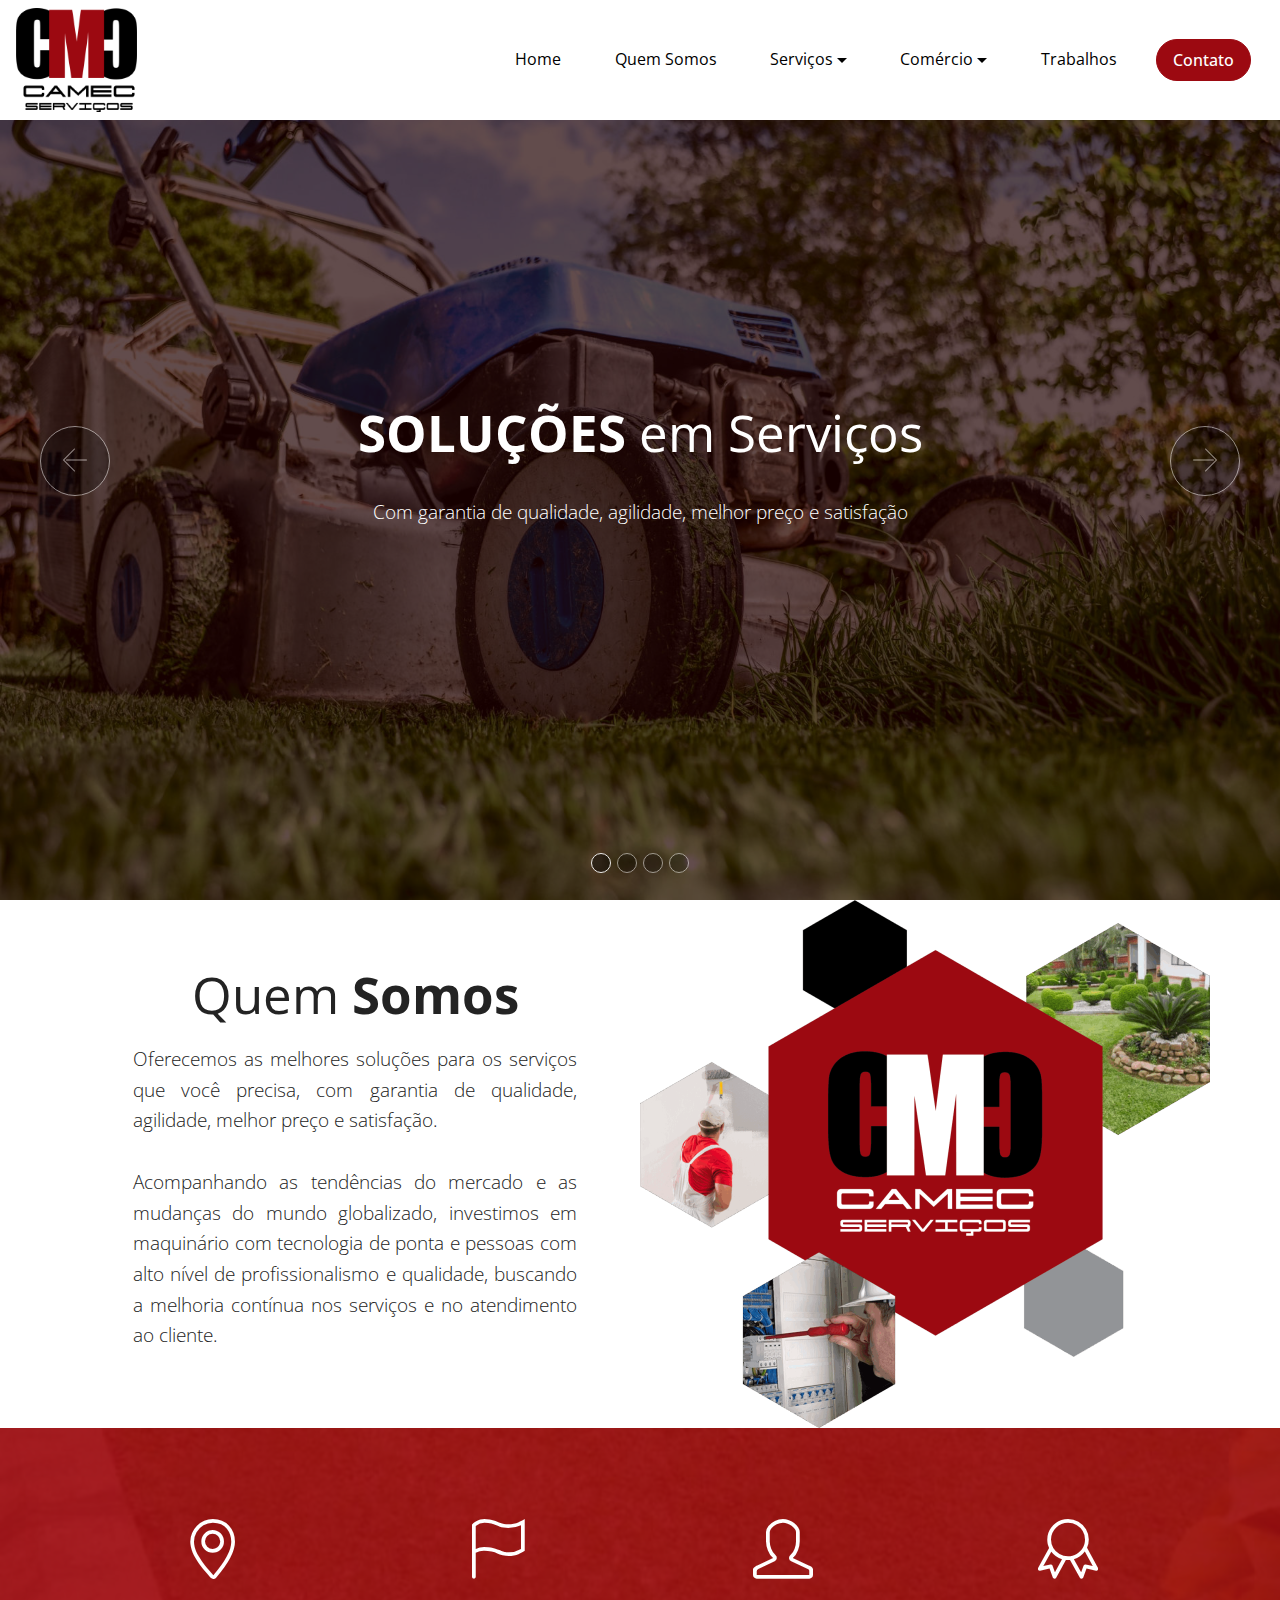
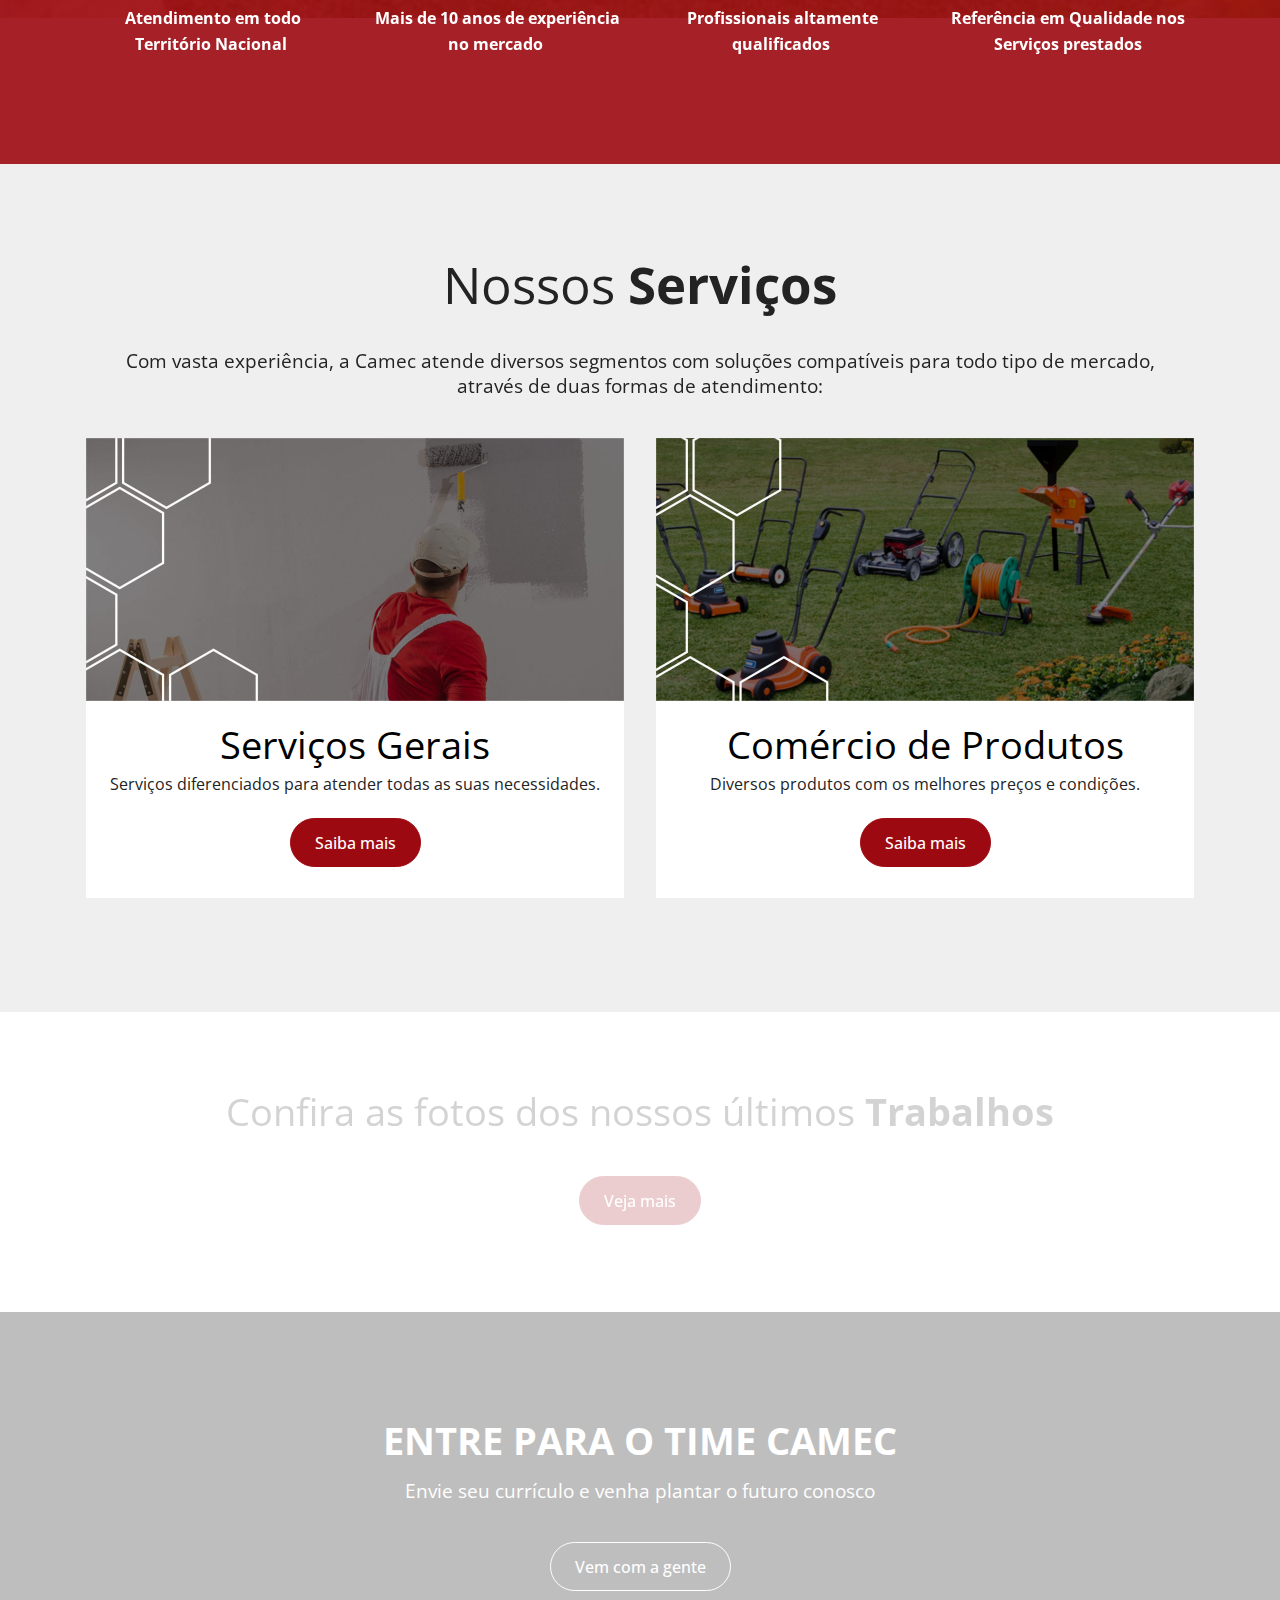
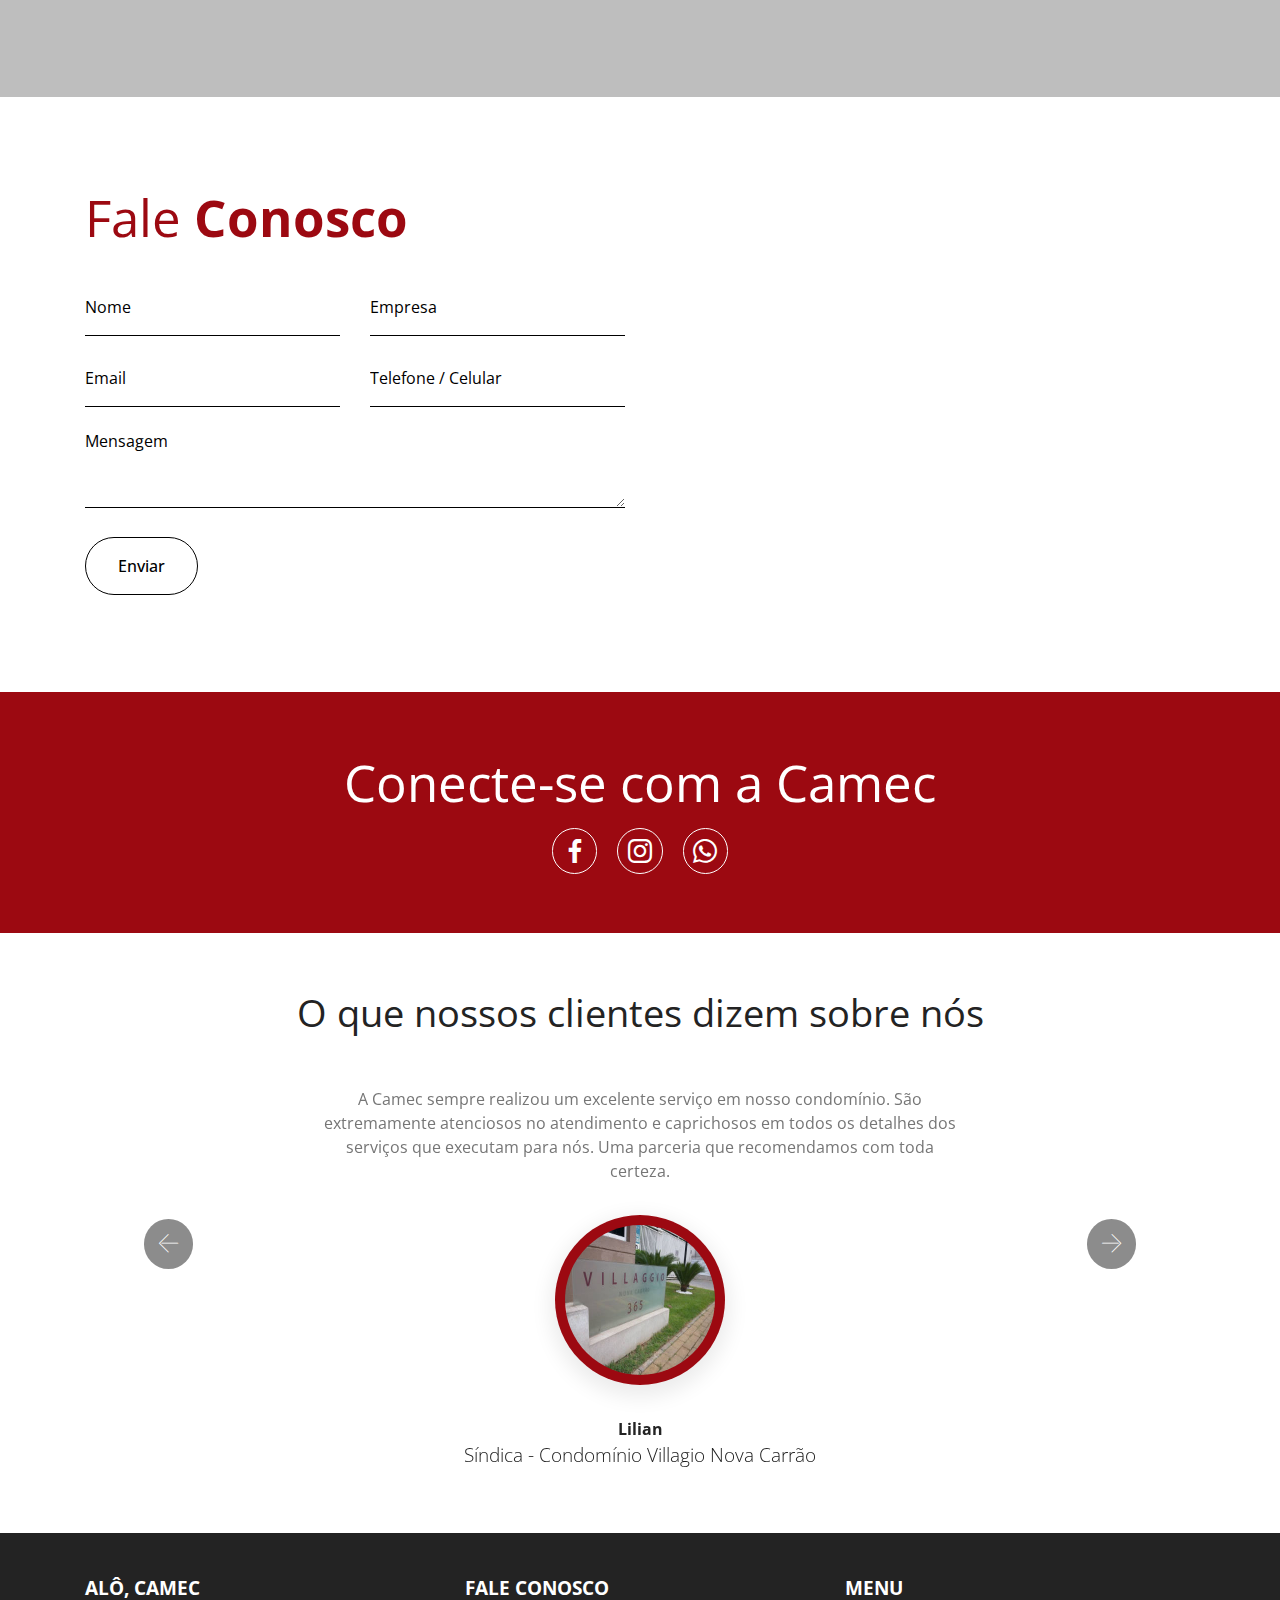
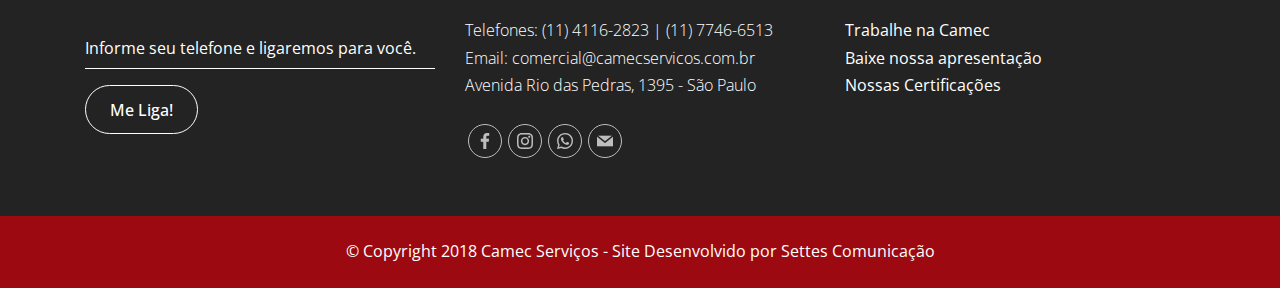
==== commit 865e94f7: "create github pages" ====
--- a/index.html
+++ b/index.html
@@ -11,16 +11,15 @@
   <title>Home</title>
   <link rel="stylesheet" href="assets/simple-line-icons/simple-line-icons.css">
   <link rel="stylesheet" href="assets/web/assets/mobirise-icons/mobirise-icons.css">
-  <link rel="stylesheet" href="assets/soundcloud-plugin/style.css">
   <link rel="stylesheet" href="assets/bootstrap/css/bootstrap.min.css">
   <link rel="stylesheet" href="assets/bootstrap/css/bootstrap-grid.min.css">
   <link rel="stylesheet" href="assets/bootstrap/css/bootstrap-reboot.min.css">
+  <link rel="stylesheet" href="assets/soundcloud-plugin/style.css">
   <link rel="stylesheet" href="assets/dropdown/css/style.css">
   <link rel="stylesheet" href="assets/socicon/css/styles.css">
   <link rel="stylesheet" href="assets/style.css">
   <link rel="stylesheet" href="assets/slick.css">
   <link rel="stylesheet" href="assets/theme/css/style.css">
-  <link rel="stylesheet" href="assets/gallery/style.css">
   <link rel="stylesheet" href="assets/mobirise/css/mbr-additional.css" type="text/css">
   
   
@@ -54,23 +53,23 @@
                     <a class="nav-link link text-black display-4" href="index.html">
                         Home
                     </a>
-                </li><li class="nav-item"><a class="nav-link link text-black display-4" href="https://mobirise.com">
+                </li><li class="nav-item"><a class="nav-link link text-black display-4" href="index.html#features2-e">
                         Quem Somos</a></li>
                 <li class="nav-item dropdown">
                     <a class="nav-link link text-black dropdown-toggle display-4" href="https://mobirise.com" data-toggle="dropdown-submenu" aria-expanded="false">
                         Serviços
                     </a><div class="dropdown-menu"><a class="text-black dropdown-item display-4" href="https://mobirise.com">Jardinagem e Paisagismo</a><a class="text-black dropdown-item display-4" href="https://mobirise.com">Elétrica</a><a class="text-black dropdown-item display-4" href="https://mobirise.com">Iluminação</a><a class="text-black dropdown-item display-4" href="https://mobirise.com">Pintura em Geral</a><a class="text-black dropdown-item display-4" href="https://mobirise.com">Construções e Reformas</a><a class="text-black dropdown-item display-4" href="https://mobirise.com">Pisos e Revestimentos</a><a class="text-black dropdown-item display-4" href="https://mobirise.com">Comunicação Visual</a><a class="text-black dropdown-item display-4" href="https://mobirise.com">Telhados e Impermeabilizações</a><a class="text-black dropdown-item display-4" href="https://mobirise.com">Serralheria</a><a class="text-black dropdown-item display-4" href="https://mobirise.com">Vidraçaria</a><a class="text-black dropdown-item display-4" href="https://mobirise.com">AVCB</a><a class="text-black dropdown-item display-4" href="https://mobirise.com">SPDA</a></div>
                 </li>
-                <li class="nav-item dropdown open">
-                    <a class="nav-link link text-black dropdown-toggle display-4" href="https://mobirise.com" data-toggle="dropdown-submenu" aria-expanded="true">
+                <li class="nav-item dropdown">
+                    <a class="nav-link link text-black dropdown-toggle display-4" href="https://mobirise.com" data-toggle="dropdown-submenu" aria-expanded="false">
                         Comércio</a><div class="dropdown-menu"><a class="text-black dropdown-item display-4" href="https://mobirise.com">Produtos para Jardinagem</a><a class="text-black dropdown-item display-4" href="https://mobirise.com">Materiais Elétricos</a><a class="text-black dropdown-item display-4" href="https://mobirise.com">Materiais de Construção</a><a class="text-black dropdown-item display-4" href="https://mobirise.com">Materiais Hidráulicos</a><a class="text-black dropdown-item display-4" href="https://mobirise.com">Máquinas e Ferramentas</a><a class="text-black dropdown-item display-4" href="https://mobirise.com">Iluminação em LED</a><a class="text-black dropdown-item display-4" href="https://mobirise.com">Tintas e Acessórios</a><a class="text-black dropdown-item display-4" href="https://mobirise.com">Ferragens</a><a class="text-black dropdown-item display-4" href="https://mobirise.com">Produtos em Geral</a></div>
                 </li>
                 <li class="nav-item">
-                    <a class="nav-link link text-black display-4" href="https://mobirise.com">
+                    <a class="nav-link link text-black display-4" href="index.html#instagram-feed-block-f">
                         Trabalhos</a>
                 </li></ul>
             
-            <div class="navbar-buttons mbr-section-btn"><a class="btn btn-sm btn-primary display-4" href="https://mobirise.com">
+            <div class="navbar-buttons mbr-section-btn"><a class="btn btn-sm btn-primary display-4" href="index.html#form1-7">
                   Contato</a></div>
       </div>
     </nav>
@@ -80,7 +79,7 @@
 
     
 
-    <div class="full-screen"><div class="mbr-slider slide carousel" data-pause="true" data-keyboard="false" data-ride="false" data-interval="false"><ol class="carousel-indicators"><li data-app-prevent-settings="" data-target="#slider1-2" class=" active" data-slide-to="0"></li><li data-app-prevent-settings="" data-target="#slider1-2" data-slide-to="1"></li><li data-app-prevent-settings="" data-target="#slider1-2" data-slide-to="2"></li></ol><div class="carousel-inner" role="listbox"><div class="carousel-item slider-fullscreen-image active" data-bg-video-slide="false" style="background-image: url(assets/images/garden-gardening-grass-589-2000x1328.jpg);"><div class="container container-slide"><div class="image_wrapper"><div class="mbr-overlay" style="opacity: 0.7; background-color: rgb(32, 0, 0);"></div><img src="assets/images/garden-gardening-grass-589-2000x1328.jpg"><div class="carousel-caption justify-content-center"><div class="col-10 align-center"><h2 class="mbr-fonts-style display-1"><br><strong>SOLUÇÕES</strong>&nbsp;em Serviços</h2><p class="lead mbr-text mbr-fonts-style display-5"><br>Com garantia de qualidade, agilidade, melhor preço e satisfação</p></div></div></div></div></div><div class="carousel-item slider-fullscreen-image" data-bg-video-slide="https://www.youtube.com/watch?v=fwkKc6M60-0"><div class="mbr-overlay"></div><div class="container container-slide"><div class="image_wrapper"><img src="assets/images/2.jpg" style="opacity: 0;"><div class="carousel-caption justify-content-center"><div class="col-10 align-left"><h2 class="mbr-fonts-style display-1">VÍDEO SLIDE</h2><p class="lead mbr-text mbr-fonts-style display-5">Deslize com o fundo do vídeo e a sobreposição de cores do youtube. O título e o texto estão alinhados à esquerda.</p></div></div></div></div></div><div class="carousel-item slider-fullscreen-image" data-bg-video-slide="false" style="background-image: url(assets/images/3.jpg);"><div class="container container-slide"><div class="image_wrapper"><div class="mbr-overlay"></div><img src="assets/images/3.jpg"><div class="carousel-caption justify-content-center"><div class="col-10 align-right"><h2 class="mbr-fonts-style display-1">Imagem do Slider</h2><p class="lead mbr-text mbr-fonts-style display-5">Escolha a partir da grande seleção de blocos pré-fabricados mais recentes - jumbotrons, imagens de heróis, rolagem de paralaxe, fundos de vídeo, menu de hambúrguer, cabeçalho e mais.</p><div class="mbr-section-btn" buttons="0"><a class="btn btn-info display-4" href="https://mobirise.com">PARA WINDOWS</a> <a class="btn  btn-white-outline display-4" href="https://mobirise.com">PARA MAC</a></div></div></div></div></div></div></div><a data-app-prevent-settings="" class="carousel-control carousel-control-prev" role="button" data-slide="prev" href="#slider1-2"><span aria-hidden="true" class="mbri-left mbr-iconfont"></span><span class="sr-only">Previous</span></a><a data-app-prevent-settings="" class="carousel-control carousel-control-next" role="button" data-slide="next" href="#slider1-2"><span aria-hidden="true" class="mbri-right mbr-iconfont"></span><span class="sr-only">Next</span></a></div></div>
+    <div class="full-screen"><div class="mbr-slider slide carousel" data-pause="true" data-keyboard="false" data-ride="false" data-interval="false"><ol class="carousel-indicators"><li data-app-prevent-settings="" data-target="#slider1-2" class=" active" data-slide-to="0"></li><li data-app-prevent-settings="" data-target="#slider1-2" data-slide-to="1"></li><li data-app-prevent-settings="" data-target="#slider1-2" data-slide-to="2"></li><li data-app-prevent-settings="" data-target="#slider1-2" data-slide-to="3"></li></ol><div class="carousel-inner" role="listbox"><div class="carousel-item slider-fullscreen-image active" data-bg-video-slide="false" style="background-image: url(assets/images/garden-gardening-grass-589-2000x1328.jpg);"><div class="container container-slide"><div class="image_wrapper"><div class="mbr-overlay" style="opacity: 0.7; background-color: rgb(32, 0, 0);"></div><img src="assets/images/garden-gardening-grass-589-2000x1328.jpg"><div class="carousel-caption justify-content-center"><div class="col-10 align-center"><h2 class="mbr-fonts-style display-1"><br><strong>SOLUÇÕES</strong>&nbsp;em Serviços</h2><p class="lead mbr-text mbr-fonts-style display-5"><br>Com garantia de qualidade, agilidade, melhor preço e satisfação</p></div></div></div></div></div><div class="carousel-item slider-fullscreen-image" data-bg-video-slide="false" style="background-image: url(assets/images/wall-painting-2000x1094.jpg);"><div class="container container-slide"><div class="image_wrapper"><div class="mbr-overlay" style="opacity: 0.6; background-color: rgb(88, 0, 0);"></div><img src="assets/images/wall-painting-2000x1094.jpg"><div class="carousel-caption justify-content-center"><div class="col-10 align-right"><h2 class="mbr-fonts-style display-1">SOLUÇÕES em Pintura</h2><p class="lead mbr-text mbr-fonts-style display-5">Com garantia de qualidade, agilidade, melhor preço e satisfação</p></div></div></div></div></div><div class="carousel-item slider-fullscreen-image" data-bg-video-slide="false" style="background-image: url(assets/images/cables-computer-connection-257736-2000x1331.jpg);"><div class="container container-slide"><div class="image_wrapper"><div class="mbr-overlay" style="opacity: 0.7; background-color: rgb(88, 0, 0);"></div><img src="assets/images/cables-computer-connection-257736-2000x1331.jpg"><div class="carousel-caption justify-content-center"><div class="col-10 align-right"><h2 class="mbr-fonts-style display-1">SOLUÇÕES em Elétrica</h2><p class="lead mbr-text mbr-fonts-style display-5">Com garantia de qualidade, agilidade, melhor preço e satisfação</p></div></div></div></div></div><div class="carousel-item slider-fullscreen-image" data-bg-video-slide="false" style="background-image: url(assets/images/equipamentos-para-jardinagem-1-800x534.jpg);"><div class="container container-slide"><div class="image_wrapper"><div class="mbr-overlay" style="opacity: 0.7; background-color: rgb(88, 0, 0);"></div><img src="assets/images/equipamentos-para-jardinagem-1-800x534.jpg"><div class="carousel-caption justify-content-center"><div class="col-10 align-right"><h2 class="mbr-fonts-style display-1">SOLUÇÕES em Comércio</h2><p class="lead mbr-text mbr-fonts-style display-5">Com garantia de qualidade, agilidade, melhor preço e satisfação</p></div></div></div></div></div></div><a data-app-prevent-settings="" class="carousel-control carousel-control-prev" role="button" data-slide="prev" href="#slider1-2"><span aria-hidden="true" class="mbri-left mbr-iconfont"></span><span class="sr-only">Previous</span></a><a data-app-prevent-settings="" class="carousel-control carousel-control-next" role="button" data-slide="next" href="#slider1-2"><span aria-hidden="true" class="mbri-right mbr-iconfont"></span><span class="sr-only">Next</span></a></div></div>
 
 </section>
 
@@ -220,21 +219,18 @@
     </div>
 </section>
 
-<section class="mbr-gallery mbr-slider-carousel cid-r0g6m5VCZ5" id="gallery2-d">
-
-    
-
-    <div class="mbr-overlay" style="opacity: 0.5; background-color: rgb(255, 255, 255);">
-    </div>
-    <div class="container">
-        
-        <h2 class="align-center mbr-fonts-style mbr-section-title display-2">
-        Meet Our New Products
-        </h2>
-    </div> 
-
-    <div class="container">
-        <div class="col-left-gallery"><!-- Filter --><div class="mbr-gallery-filter container gallery-filter-active"><ul buttons="0"><li class="mbr-gallery-filter-all"><a class="btn btn-md btn-primary-outline active display-7" href="">All</a></li></ul></div><!-- Gallery --><div class="mbr-gallery-row"><div class="mbr-gallery-layout-default"><div><div><div class="mbr-gallery-item mbr-gallery-item--pNaN" data-video-url="false" data-tags="Fantástica"><div href="#lb-gallery2-d" data-slide-to="0" data-toggle="modal"><img src="assets/images/gallery00.jpg" alt="" title=""><span class="icon-focus"></span><span class="mbr-gallery-title mbr-fonts-style display-7">Digite aqui a legenda</span></div></div><div class="mbr-gallery-item mbr-gallery-item--pNaN" data-video-url="false" data-tags="Responsivo"><div href="#lb-gallery2-d" data-slide-to="1" data-toggle="modal"><img src="assets/images/gallery01.jpg" alt="" title=""><span class="icon-focus"></span><span class="mbr-gallery-title mbr-fonts-style display-7">Digite aqui a legenda</span></div></div><div class="mbr-gallery-item mbr-gallery-item--pNaN" data-video-url="false" data-tags="Criativo"><div href="#lb-gallery2-d" data-slide-to="2" data-toggle="modal"><img src="assets/images/gallery02.jpg" alt="" title=""><span class="icon-focus"></span><span class="mbr-gallery-title mbr-fonts-style display-7">Digite aqui a legenda</span></div></div><div class="mbr-gallery-item mbr-gallery-item--pNaN" data-video-url="false" data-tags="Animado"><div href="#lb-gallery2-d" data-slide-to="3" data-toggle="modal"><img src="assets/images/gallery03.jpg" alt="" title=""><span class="icon-focus"></span><span class="mbr-gallery-title mbr-fonts-style display-7">Digite aqui a legenda</span></div></div><div class="mbr-gallery-item mbr-gallery-item--pNaN" data-video-url="false" data-tags="Fantástica"><div href="#lb-gallery2-d" data-slide-to="4" data-toggle="modal"><img src="assets/images/gallery04.jpg" alt="" title=""><span class="icon-focus"></span><span class="mbr-gallery-title mbr-fonts-style display-7">Digite aqui a legenda</span></div></div><div class="mbr-gallery-item mbr-gallery-item--pNaN" data-video-url="false" data-tags="Fantástica"><div href="#lb-gallery2-d" data-slide-to="5" data-toggle="modal"><img src="assets/images/gallery05.jpg" alt="" title=""><span class="icon-focus"></span><span class="mbr-gallery-title mbr-fonts-style display-7">Digite aqui a legenda</span></div></div><div class="mbr-gallery-item mbr-gallery-item--pNaN" data-video-url="false" data-tags="Responsivo"><div href="#lb-gallery2-d" data-slide-to="6" data-toggle="modal"><img src="assets/images/gallery06.jpg" alt="" title=""><span class="icon-focus"></span><span class="mbr-gallery-title mbr-fonts-style display-7">Digite aqui a legenda</span></div></div><div class="mbr-gallery-item mbr-gallery-item--pNaN" data-video-url="false" data-tags="Animado"><div href="#lb-gallery2-d" data-slide-to="7" data-toggle="modal"><img src="assets/images/gallery07.jpg" alt="" title=""><span class="icon-focus"></span><span class="mbr-gallery-title mbr-fonts-style display-7">Digite aqui a legenda</span></div></div></div></div><div class="clearfix"></div></div></div><!-- Lightbox --><div data-app-prevent-settings="" class="mbr-slider modal fade carousel slide" tabindex="-1" data-keyboard="true" data-interval="false" id="lb-gallery2-d"><div class="modal-dialog"><div class="modal-content"><div class="modal-body"><div class="carousel-inner"><div class="carousel-item active"><img src="assets/images/gallery00.jpg" alt="" title=""></div><div class="carousel-item"><img src="assets/images/gallery01.jpg" alt="" title=""></div><div class="carousel-item"><img src="assets/images/gallery02.jpg" alt="" title=""></div><div class="carousel-item"><img src="assets/images/gallery03.jpg" alt="" title=""></div><div class="carousel-item"><img src="assets/images/gallery04.jpg" alt="" title=""></div><div class="carousel-item"><img src="assets/images/gallery05.jpg" alt="" title=""></div><div class="carousel-item"><img src="assets/images/gallery06.jpg" alt="" title=""></div><div class="carousel-item"><img src="assets/images/gallery07.jpg" alt="" title=""></div></div><a class="carousel-control carousel-control-prev" role="button" data-slide="prev" href="#lb-gallery2-d"><span class="mbri-left mbr-iconfont" aria-hidden="true"></span><span class="sr-only">Previous</span></a><a class="carousel-control carousel-control-next" role="button" data-slide="next" href="#lb-gallery2-d"><span class="mbri-right mbr-iconfont" aria-hidden="true"></span><span class="sr-only">Next</span></a><a class="close" href="#" role="button" data-dismiss="modal"><span class="sr-only">Close</span></a></div></div></div></div></div>
+<section class="mbr-instagram-feed" data-rows="2" data-per-row-slider="" data-spacing="5" data-full-width="true" data-token="7438383212.727bfe1.32aeb0e06c4f4427b68b46de15bfff06" data-per-row-grid="4" id="instagram-feed-block-f" data-rv-view="20" style="background-color: rgb(255, 255, 255); padding-top: 80px; padding-bottom: 80px;">
+    
+    <div class="container container_toggle">
+        <div class="row">
+            <div class="col">
+                <div class="inst">
+                    <h1 class="inst__title align-center mbr-fonts-style display-2">Confira as fotos dos nossos últimos<strong> Trabalhos</strong></h1>
+                    <div class="inst__content"></div>
+                    <div class="inst__more mbr-section-btn align-center" buttons="0"><a class="btn btn-md btn-primary display-4" href="#" data-max-id="1800280736559647818_31614509">Veja mais</a></div>
+                </div>
+            </div>
+        </div>
     </div>
 </section>
 
@@ -249,7 +245,7 @@
             <div class="col-12 col-md-12 align-center">
                 <h2 class="mbr-section-title align-left mbr-fonts-style mbr-bold mbr-white display-2">ENTRE PARA O TIME CAMEC</h2>
                 <h3 class="mbr-section-subtitle align-left mbr-fonts-style mbr-white pt-2 display-5">Envie seu currículo e venha plantar o futuro conosco</h3>
-                <div class="mbr-section-btn align-center py-4"><a class="btn btn-white-outline display-4" href="https://mobirise.com">Vem com a gente</a></div>
+                <div class="mbr-section-btn align-center py-4"><a class="btn btn-white-outline display-4" href="page1.html">Vem com a gente</a></div>
             </div>
         </div>
     </div>
@@ -268,22 +264,22 @@
                     Fale <strong>Conosco</strong></h2>
                 <div data-form-type="formoid">
                     <div data-form-alert="" hidden="">Obrigado! Retornaremos sua mensagem em breve.</div>
-                    <form class="block mbr-form" action="https://mobirise.com/" method="post" data-form-title="Mobirise Form"><input type="hidden" name="email" data-form-email="true" value="dZPGK3CtnFsdlr8BqUKgrbQD75CXa4f0qnHS4UVfuz1aAD67w9+wrXOQRaXxdfAG8OddsEH4W3q28PkGykm192JXs2f8H3PO6uqEFeyUIVQs7xKU8XRymUYwkzZ7b751" data-form-field="Email">
+                    <form class="block mbr-form" action="https://mobirise.com/" method="post" data-form-title="NOVO CONTATO via site Camec"><input type="hidden" name="email" data-form-email="true" value="WQJ1dxEsklajUpuor60doDBMbFnmJQ0u8BuV/tdA1tRZxWV34sJ5vogVzcCwUhc4QvweYawHP5JlAft/I/lNPSz3VeDgmDrBfIjV758JiJGZKfdGea4nRKE/TuP9wITK">
                         <div class="row">
-                            <div class="col-lg-6" data-for="name">
-                                <input type="text" class="form-control input" name="name" data-form-field="Name" placeholder="Nome" required="" id="name-form1-7">
-                            </div>
-                            <div class="col-lg-6" data-for="lastname">
-                                <input type="text" class="form-control input" name="lastname" data-form-field="Last Name" placeholder="Empresa" id="lastname-form1-7">
-                            </div>
-                            <div class="col-lg-6" data-for="email">
-                                <input type="text" class="form-control input" name="email" data-form-field="Email" placeholder="Email" required="" id="email-form1-7">
-                            </div>
-                            <div class="col-lg-6" data-for="phone">
-                                <input type="text" class="form-control input" name="phone" data-form-field="Phone" placeholder="Telefone / Celular" id="phone-form1-7">
-                            </div>
-                            <div class="col-md-12" data-for="message">
-                                <textarea class="form-control input" name="message" rows="3" data-form-field="Message" placeholder="Mensagem" id="message-form1-7"></textarea>
+                            <div class="col-lg-6" data-for="Nome">
+                                <input type="text" class="form-control input" name="Nome" data-form-field="Nome" placeholder="Nome" required="" id="Nome-form1-7">
+                            </div>
+                            <div class="col-lg-6" data-for="Empresa">
+                                <input type="text" class="form-control input" name="Empresa" data-form-field="Empresa" placeholder="Empresa" id="Empresa-form1-7">
+                            </div>
+                            <div class="col-lg-6" data-for="Email">
+                                <input type="text" class="form-control input" name="Email" data-form-field="Email" placeholder="Email" required="" id="Email-form1-7">
+                            </div>
+                            <div class="col-lg-6" data-for="Telefone">
+                                <input type="text" class="form-control input" name="Telefone" data-form-field="Telefone" placeholder="Telefone / Celular" id="Telefone-form1-7">
+                            </div>
+                            <div class="col-md-12" data-for="Mensagem">
+                                <textarea class="form-control input" name="Mensagem" rows="3" data-form-field="Mensagem" placeholder="Mensagem" id="Mensagem-form1-7"></textarea>
                             </div>
                             <div class="input-group-btn col-md-12 mt-2 align-left"><button href="" type="submit" class="btn btn-form btn-bgr btn-black-outline display-4">Enviar</button></div>
                         </div>
@@ -310,13 +306,13 @@
                 <h2 class="mbr-section-title mbr-fonts-style pb-3 display-1">
                     Conecte-se com a Camec</h2>
                 <div class="social-list">
-                    <a href="https://twitter.com/mobirise" target="_blank">
+                    <a href="https://www.facebook.com/camecengenharia" target="_blank">
                         <span class="mbr-iconfont mbr-iconfont-social socicon-facebook socicon"></span>
                     </a>
-                    <a href="https://www.facebook.com/pages/Mobirise/1616226671953247" target="_blank">
+                    <a href="https://www.instagram.com/cmcservicos" target="_blank">
                         <span class="mbr-iconfont mbr-iconfont-social socicon-instagram socicon"></span>
                     </a>
-                    <a href="https://instagram.com/mobirise" target="_blank">
+                    <a href="tel:+5511959840001">
                         <span class="mbr-iconfont mbr-iconfont-social socicon-whatsapp socicon"></span>
                     </a>
                     <a href="https://www.youtube.com/c/mobirise" target="_blank">
@@ -328,21 +324,6 @@
                     <a href="https://www.behance.net/Mobirise" target="_blank">
                         
                     </a>
-                </div>
-            </div>
-        </div>
-    </div>
-</section>
-
-<section class="mbr-instagram-feed" data-rows="2" data-per-row-slider="" data-spacing="5" data-full-width="" data-token="31614509.727bfe1.aef38f4b3a8941eab30eb8d169606aa9" data-per-row-grid="4" id="instagram-feed-block-f" data-rv-view="65" style="background-color: rgb(239, 239, 239); padding-top: 40px; padding-bottom: 40px;">
-    
-    <div class="container container_toggle">
-        <div class="row">
-            <div class="col">
-                <div class="inst">
-                    
-                    <div class="inst__content"></div>
-                    <div class="inst__more mbr-section-btn align-center" buttons="0"><a class="btn btn-md btn-primary display-4" href="#" data-max-id="1800280736559647818_31614509">Veja mais</a></div>
                 </div>
             </div>
         </div>
@@ -367,39 +348,33 @@
                     <div class="user col-md-8">
                         <div class="user_text pb-3">
                             <p class="mbr-fonts-style display-7">
-                                Lorem ipsum dolor sit amet, consectetur adipisicing elit. Vitae nostrum, quos voluptas fugiat blanditiis, temporibus expedita cumque doloribus ea, officiis consequuntur repellat minus ad veritatis? Facere similique accusamus, accusantium sunt!
+                                A Camec sempre realizou um excelente serviço em nosso condomínio. São extremamente atenciosos no atendimento e caprichosos em todos os detalhes dos serviços que executam para nós. Uma parceria que recomendamos com toda certeza.
                             </p>
                         </div>
                         <div class="user_image">
                             <div class="user_image_inner">
-                                <img src="assets/images/face1.jpg">
+                                <img src="assets/images/11223945-830635677049194-8648590530069791346-n-300x225.jpg" alt="" title="">
                             </div>
                         </div>
                         <div class="user_name mbr-bold mbr-fonts-style display-7">
-                            John Smith
-                        </div>
-                        <div class="user_desk mbr-light mbr-fonts-style display-5">
-                            SEO
-                        </div>
+                            Lilian</div>
+                        <div class="user_desk mbr-light mbr-fonts-style display-5">Síndica - Condomínio Villagio Nova Carrão</div>
                     </div>
                 </div><div class="carousel-item">
                     <div class="user col-md-8">
                         <div class="user_text pb-3">
                             <p class="mbr-fonts-style display-7">
-                                Lorem ipsum dolor sit amet, consectetur adipisicing elit. Vitae nostrum, quos voluptas fugiat blanditiis, temporibus expedita cumque doloribus ea, officiis consequuntur repellat minus ad veritatis? Facere similique accusamus, accusantium sunt!
-                            </p>
+                                A Camec sempre realizou um excelente serviço em nosso condomínio. São extremamente atenciosos no atendimento e caprichosos em todos os detalhes dos serviços que executam para nós. Uma parceria que recomendamos com toda certeza.</p>
                         </div>
                         <div class="user_image">
                             <div class="user_image_inner">
-                                <img src="assets/images/face3.jpg">
+                                <img src="assets/images/11223945-830635677049194-8648590530069791346-n-300x225.jpg" alt="" title="">
                             </div>
                         </div>
                         <div class="user_name mbr-bold mbr-fonts-style display-7">
-                            Helen Smith
-                        </div>
+                            Lilian</div>
                         <div class="user_desk mbr-light mbr-fonts-style display-5">
-                            Developer
-                        </div>
+                            Síndica - Condomínio Villagio Nova Carrão</div>
                     </div>
                 </div></div>
 
@@ -426,98 +401,70 @@
 
     <div class="container">
         <div class="row content mbr-white justify-content-center">
-            <div class="col-lg-3 col-md-6">
-                <h2 class="mb-4 footer-main-title mbr-fonts-style display-2">
-                    Commerce Theme
-                </h2>
+            <div class="col-lg-4 col-md-12 mb-md-4">
+                <h2 class="mb-4 footer-main-title mbr-fonts-style display-5"><strong>ALÔ, CAMEC</strong></h2>
                 <div class="media-container-column" data-form-type="formoid">
-                    <div data-form-alert="" hidden="" class="align-center">
-                        Thanks for filling out the form!
-                    </div>
+                    <div data-form-alert="" hidden="" class="align-center">Obrigado! Retornaremos em breve.</div>
 
                     <form class="form-inline" action="https://mobirise.com/" method="post" data-form-title="Mobirise Form">
-                        <input type="hidden" value="OQXsaekTNJRzjPCboFrCPMWcxgnuMMzMSgn8Q7bgu8/f30oo70pUUg2Hbn1SQ9/DfM5mhtfHUaFc7LNtxlXbEamngHwpCzc0E6ZmUnNTaScXakIELmj9Z0gIHAy4qHWo" data-form-email="true">
+                        <input type="hidden" value="BRMVi4hXtZVhZ/DPMwBaM+4CCwn8Hb3jiA2WMvDeF15tTtcABdcuWgQSzJpPn+3nJyOaoDJ0MA1uIGNWv4OPIZZtn9x37L6cvx0oCGRI+nEsZWRouNIapD0RJuuD7/7S" data-form-email="true">
                         <div class="form-group">
-                            <input type="email" class="form-control input-sm input-inverse my-2" name="email" required="" data-form-field="Email" placeholder="Enter Your Email*" id="email-footer3-9">
+                            <input type="email" class="form-control input-sm input-inverse my-2" name="email" required="" data-form-field="Email" placeholder="Informe seu telefone e ligaremos para você." id="email-footer3-9">
                         </div>
-                        <div class="input-group-btn mx-0 my-2">
-                            <button href="" class="btn btn-white-outline m-0 display-4" type="submit" role="button">Subscribe</button>
-                        </div>
+                        <div class="input-group-btn mx-0 my-2"><button href="" class="btn btn-white-outline m-0 display-4" type="submit" role="button">Me Liga!</button></div>
                     </form>
                 </div>
-                <p class="mbr-text mbr-fonts-style form-text mt-4 display-4">
-                    Get monthly updates and free resources.
-                </p>
-            </div>
-
-            <div class="col-md-6 col-lg-3">
-                <h3 class="mb-4 mbr-fonts-style footer-title display-5">
-                    MOBIRISE
-                </h3>
+                
+            </div>
+
+            <div class="col-md-6 col-lg-4">
+                <h3 class="mb-4 mbr-fonts-style footer-title display-5"><strong>
+                    FALE CONOSCO</strong></h3>
                 <div class="mbr-footer-list mbr-fonts-style display-4">
                     <ul class="list">
-                        <li>Phone: +1 (0) 000 0000 001</li>
-                        <li>Email: yourmail@example.com</li>
-                        <li>Address:1234 Street Name City, AA 99999</li>
+                        <li>Telefones: (11) 4116-2823 | (11) 7746-6513</li>
+                        <li>Email: comercial@camecservicos.com.br</li>
+                        <li>Avenida Rio das Pedras, 1395
+ - São Paulo</li>
                     </ul>
                 </div>
                 <div class="social-list pl-0 mb-0">
                     <div class="soc-item">
-                        <a href="https://twitter.com/mobirise" target="_blank">
-                            <span class="socicon-twitter socicon mbr-iconfont mbr-iconfont-social"></span>
+                        <a href="https://www.facebook.com/camecengenharia" target="_blank">
+                            <span class="mbr-iconfont mbr-iconfont-social socicon-facebook socicon"></span>
                         </a>
                     </div>
                     <div class="soc-item">
-                        <a href="https://www.facebook.com/pages/Mobirise/1616226671953247" target="_blank">
-                            <span class="socicon-facebook socicon mbr-iconfont mbr-iconfont-social"></span>
+                        <a href="https://www.instagram.com/cmcservicos" target="_blank">
+                            <span class="mbr-iconfont mbr-iconfont-social socicon-instagram socicon"></span>
                         </a>
                     </div>
                     <div class="soc-item">
-                        <a href="https://www.youtube.com/c/mobirise" target="_blank">
-                            <span class="socicon-youtube socicon mbr-iconfont mbr-iconfont-social"></span>
+                        <a href="tel:+5511959840001">
+                            <span class="mbr-iconfont mbr-iconfont-social socicon-whatsapp socicon"></span>
                         </a>
                     </div>
                     <div class="soc-item">
-                        <a href="https://instagram.com/mobirise" target="_blank">
-                            <span class="socicon-instagram socicon mbr-iconfont mbr-iconfont-social"></span>
+                        <a href="mailto:comercial@camecservicos.com.br">
+                            <span class="mbr-iconfont mbr-iconfont-social socicon-mail socicon"></span>
                         </a>
                     </div>
-                    <div class="soc-item">
-                        <a href="https://plus.google.com/u/0/+Mobirise" target="_blank">
-                            <span class="socicon-googleplus socicon mbr-iconfont mbr-iconfont-social"></span>
-                        </a>
-                    </div>
-                    <div class="soc-item">
-                        <a href="https://www.behance.net/Mobirise" target="_blank">
-                            <span class="socicon-behance socicon mbr-iconfont mbr-iconfont-social"></span>
-                        </a>
-                    </div>
-                </div>
-            </div>
-            <div class="col-md-6 col-lg-3">
-                <h3 class="mb-4 footer-title mbr-fonts-style display-5">
-                    RECENT NEWS
-                </h3>
+                    
+                    
+                </div>
+            </div>
+            <div class="col-md-6 col-lg-4">
+                <h3 class="mb-4 footer-title mbr-fonts-style display-5"><strong>
+                    MENU</strong></h3>
                 <div class="mbr-footer-list mbr-fonts-style display-4">
                     <ul class="list">
-                        <li>About Us</li>
-                        <li>Services</li>
-                        <li>Get In Touch</li>
+                        <li><a href="page1.html" class="text-white">Trabalhe na Camec</a></li>
+                        <li><a href="assets/files/CAMEC%20-%20Apresenta%C3%A7%C3%A3o%20Institucional.pdf" class="text-white">Baixe nossa apresentação</a></li>
+                        <li><a href="page2.html" class="text-white">Nossas Certificações</a></li>
                     </ul>
                 </div>
             </div>
-            <div class="col-md-6 col-lg-3">
-                <h3 class="mb-4 footer-title mbr-fonts-style display-5">
-                    LINKS
-                </h3>
-                <div class="mbr-footer-list mbr-fonts-style display-4">
-                    <ul class="list">
-                        <li>Website Builder</li>
-                        <li>Download for Mac</li>
-                        <li>Download for Windows</li>
-                    </ul>
-                </div>
-            </div>
+            
         </div>
     </div>
 </section>
@@ -531,7 +478,7 @@
     <div class="container">
         <div class="media-container-row align-center justify-content-center align-items-center">
             <div class="section-text m-2">
-                <p class="mbr-text mbr-black mb-0 mbr-fonts-style display-7">© Copyright 2018 Mobirise - All Rights Reserved</p>
+                <p class="mbr-text mbr-black mb-0 mbr-fonts-style display-7">© Copyright 2018 Camec Serviços - Site Desenvolvido por <a href="http://www.settes.com.br" target="_blank" class="text-white">Settes Comunicação</a></p>
             </div>
             
         </div>
@@ -542,24 +489,20 @@
   <script src="assets/web/assets/jquery/jquery.min.js"></script>
   <script src="assets/popper/popper.min.js"></script>
   <script src="assets/bootstrap/js/bootstrap.min.js"></script>
-  <script src="assets/dropdown/js/script.min.js"></script>
   <script src="assets/touchswipe/jquery.touch-swipe.min.js"></script>
   <script src="assets/ytplayer/jquery.mb.ytplayer.min.js"></script>
   <script src="assets/vimeoplayer/jquery.mb.vimeo_player.js"></script>
   <script src="assets/smoothscroll/smooth-scroll.js"></script>
+  <script src="assets/dropdown/js/script.min.js"></script>
   <script src="assets/parallax/jarallax.min.js"></script>
-  <script src="assets/masonry/masonry.pkgd.min.js"></script>
-  <script src="assets/imagesloaded/imagesloaded.pkgd.min.js"></script>
   <script src="assets/mbr-testimonials-slider/mbr-testimonials-slider.js"></script>
   <script src="assets/sociallikes/social-likes.js"></script>
   <script src="assets/bootstrapcarouselswipe/bootstrap-carousel-swipe.js"></script>
   <script src="assets/index.js"></script>
   <script src="assets/slick.min.js"></script>
   <script src="assets/theme/js/script.js"></script>
-  <script src="assets/gallery/player.min.js"></script>
-  <script src="assets/gallery/script.js"></script>
+  <script src="assets/formoid/formoid.min.js"></script>
   <script src="assets/slidervideo/script.js"></script>
-  <script src="assets/formoid/formoid.min.js"></script>
   
   
 </body>
--- a/assets/mobirise/css/mbr-additional.css
+++ b/assets/mobirise/css/mbr-additional.css
@@ -1413,6 +1413,10 @@
 }
 .cid-r0fZR9T10g H2 {
   color: #ffffff;
+  text-align: center;
+}
+.cid-r0fZR9T10g P {
+  text-align: center;
 }
 .cid-r0g6zmUkfB {
   padding-top: 0px;
@@ -1532,153 +1536,10 @@
 .cid-r0g0S1Saxw .mbr-section-subtitle {
   text-align: center;
 }
-.cid-r0g6m5VCZ5 {
-  padding-top: 90px;
-  padding-bottom: 90px;
-  background-image: url("../../../assets/images/background12.jpg");
-}
-.cid-r0g6m5VCZ5 .mbr-section-subtitle {
-  color: #767676;
-}
-.cid-r0g6m5VCZ5 .mbr-slider .carousel-control {
-  background: #1b1b1b;
-}
-.cid-r0g6m5VCZ5 .mbr-slider .carousel-control-prev {
-  left: 0;
-  margin-left: 2.5rem;
-}
-.cid-r0g6m5VCZ5 .mbr-slider .carousel-control-next {
-  right: 0;
-  margin-right: 2.5rem;
-}
-.cid-r0g6m5VCZ5 .mbr-slider .modal-body .close {
-  background: #1b1b1b;
-}
-.cid-r0g6m5VCZ5 .mbr-gallery-item > div::before {
-  content: '';
-  position: absolute;
-  left: 0;
-  top: 0;
-  width: 100%;
-  height: 100%;
-  background-color: #bcc2d8;
-  background: linear-gradient(180deg, #bcc2d8, #66458e);
-  opacity: 0;
-  -webkit-transition: 0.2s opacity ease-in-out;
-  transition: 0.2s opacity ease-in-out;
-}
-.cid-r0g6m5VCZ5 .icon-focus {
-  font-size: 2rem !important;
-  width: 50px;
-  height: 50px;
-  top: calc(50% - 25px);
-  left: calc(50% - 25px);
-}
-.cid-r0g6m5VCZ5 .icon-focus:before {
-  content: '+';
-  border-radius: 100px;
-  background: #444444;
-  width: 100%;
-  height: 100%;
-  padding-bottom: 6px;
-  display: flex;
-  align-items: center;
-  justify-content: center;
-}
-.cid-r0g6m5VCZ5 .icon-video {
-  font-size: 1.5rem !important;
-  width: 50px;
-  height: 50px;
-  top: calc(50% - 25px);
-  left: calc(50% - 25px);
-}
-.cid-r0g6m5VCZ5 .icon-video:before {
-  border-radius: 100px;
-  background: #444444;
-  width: 100%;
-  height: 100%;
-  padding-left: 6px;
-  display: flex;
-  align-items: center;
-  justify-content: center;
-}
-.cid-r0g6m5VCZ5 .mbr-gallery-title {
-  transition: all 0.5s ease;
-  position: absolute;
-  text-align: left;
-  display: none;
-  width: 100%;
-  bottom: 0;
-  right: 0;
-  padding: 1rem;
-  color: #ffffff;
-  font-weight: bold;
-  background: transparent;
-  -webkit-transition: all 0.5s ease;
-  -moz-transition: all 0.5s ease;
-  -o-transition: all 0.5s ease;
-  -ms-transition: all 0.5s ease;
-}
-.cid-r0g6m5VCZ5 ul {
-  font-size: 0;
-}
-.cid-r0g6m5VCZ5 .mbr-gallery-filter ul {
-  text-align: center;
-}
-.cid-r0g6m5VCZ5 .mbr-gallery-filter ul li .btn {
-  border: none !important;
-  background-color: transparent;
-  color: #59585d !important;
-  padding: 0.5rem 1rem 0.6rem;
-  border-radius: 0;
-  margin: 0!important;
-  transition: padding, border 0s, transform .2s;
-}
-.cid-r0g6m5VCZ5 .mbr-gallery-filter ul li .btn.active {
-  padding: 0.5rem 1rem 0.5rem;
-  border-radius: 0 !important;
-}
-.cid-r0g6m5VCZ5 .mbr-gallery-filter ul li {
-  padding: 0;
-  margin: 0 .2rem;
-}
-.cid-r0g6m5VCZ5 .mbr-gallery-filter ul li:first-child,
-.cid-r0g6m5VCZ5 .mbr-gallery-filter ul li:last-child {
-  margin: 0;
-}
-.cid-r0g6m5VCZ5 .mbr-gallery-item > div:hover .mbr-gallery-title {
-  display: block;
-}
-.cid-r0g6m5VCZ5 .mbr-gallery-item > div:hover:before {
-  opacity: 0.8 !important;
-}
-.cid-r0g6m5VCZ5 .btn {
-  background: none !important;
-  border-radius: 0 !important;
-  box-shadow: none !important;
-}
-.cid-r0g6m5VCZ5 .btn.active:after {
-  animation: none;
-}
-.cid-r0g6m5VCZ5 .btn:active {
-  box-shadow: none !important;
-}
-.cid-r0g6m5VCZ5 .btn:hover {
-  background: transparent !important;
-}
-.cid-r0g6m5VCZ5 .btn:hover:before {
-  background: transparent !important;
-}
-.cid-r0g6m5VCZ5 .btn:before {
-  background-color: transparent !important;
-}
-.cid-r0g6m5VCZ5 .btn:focus {
-  box-shadow: none !important;
-}
 .cid-r0g17NzpBn {
   padding-top: 105px;
   padding-bottom: 75px;
-  background-image: url("../../../assets/images/workwu-2000x779.jpg");
+  background-image: url("../../../assets/images/workcamec-2000x779.jpg");
 }
 .cid-r0g17NzpBn .mbr-section-title {
   text-align: center;
@@ -1782,16 +1643,16 @@
   color: #9c0911;
 }
 .cid-r0g2gI7EeJ {
-  padding-top: 75px;
-  padding-bottom: 30px;
-  background: #efefef;
+  padding-top: 60px;
+  padding-bottom: 60px;
+  background: #9c0911;
 }
 .cid-r0g2gI7EeJ .mbr-section-subtitle {
   color: #767676;
 }
 .cid-r0g2gI7EeJ .mbr-iconfont-social {
   font-size: 1.5rem;
-  color: #9c0911;
+  color: #ffffff;
   margin-left: .5rem;
   margin-right: .5rem;
 }
@@ -1802,10 +1663,10 @@
   transition: all .3s;
 }
 .cid-r0g2gI7EeJ .mbr-iconfont-social:hover {
-  color: #ffffff;
+  color: #000000;
 }
 .cid-r0g2gI7EeJ .mbr-iconfont-social:hover:before {
-  background: #9c0911;
+  background: #ffffff;
   transition: all .3s;
   border-color: transparent;
 }
@@ -1817,6 +1678,11 @@
     margin-left: .2rem;
     margin-right: .2rem;
   }
+}
+.cid-r0g2gI7EeJ .mbr-section-title,
+.cid-r0g2gI7EeJ .social-list,
+.cid-r0g2gI7EeJ .underline {
+  color: #ffffff;
 }
 .cid-r0g1drkRMj {
   padding-top: 60px;
@@ -1998,9 +1864,15 @@
     justify-content: center !important;
   }
 }
+.cid-r0g1ilGVDx .footer-main-title {
+  text-align: left;
+}
+.cid-r0g1ilGVDx .mbr-footer-list UL {
+  color: #ffffff;
+}
 .cid-r0g1jf6VRy {
-  padding-top: 30px;
-  padding-bottom: 30px;
+  padding-top: 15px;
+  padding-bottom: 15px;
   background-color: #9c0911;
 }
 .cid-r0g1jf6VRy .media-container-row {
@@ -2009,3 +1881,1018 @@
 .cid-r0g1jf6VRy .media-container-row .mbr-text {
   color: #ffffff;
 }
+.cid-r0fZCvUJOX .dropdown-item:before {
+  font-family: MobiriseIcons !important;
+  content: '\e966';
+  display: inline-block;
+  width: 0;
+  position: absolute;
+  left: 1rem;
+  color: #9c0911;
+  top: 0.5rem;
+  margin-right: 0.5rem;
+  line-height: 1;
+  font-size: inherit;
+  vertical-align: middle;
+  text-align: center;
+  overflow: hidden;
+  transform: scale(0, 1);
+  -webkit-transition: all 0.25s ease-in-out;
+  -moz-transition: all 0.25s ease-in-out;
+  transition: all 0.25s ease-in-out;
+}
+.cid-r0fZCvUJOX .nav-item,
+.cid-r0fZCvUJOX .nav-link,
+.cid-r0fZCvUJOX .navbar-caption {
+  font-weight: normal;
+}
+.cid-r0fZCvUJOX .nav-item:focus,
+.cid-r0fZCvUJOX .nav-link:focus {
+  outline: none;
+}
+@media (min-width: 992px) {
+  .cid-r0fZCvUJOX .dropdown-item:hover:before {
+    transform: scale(1, 1);
+    width: 16px;
+  }
+  .cid-r0fZCvUJOX .nav-item .nav-link {
+    position: relative;
+  }
+  .cid-r0fZCvUJOX .nav-item .nav-link:before {
+    content: "";
+    position: absolute;
+    z-index: -2;
+    left: 0;
+    right: 100%;
+    bottom: -0.2em;
+    background: #9c0911;
+    height: 3px;
+    -webkit-transition-property: right;
+    transition-property: right;
+    -webkit-transition-duration: 0.3s;
+    transition-duration: 0.3s;
+    -webkit-transition-timing-function: ease-out;
+    transition-timing-function: ease-out;
+  }
+  .cid-r0fZCvUJOX .nav-item .nav-link:hover::before {
+    right: 0;
+  }
+  .cid-r0fZCvUJOX .nav-item.open .nav-link::before {
+    right: 1.667em;
+  }
+}
+.cid-r0fZCvUJOX .dropdown .dropdown-menu .dropdown-item {
+  width: auto;
+  -webkit-transition: all 0.25s ease-in-out;
+  -moz-transition: all 0.25s ease-in-out;
+  transition: all 0.25s ease-in-out;
+}
+.cid-r0fZCvUJOX .dropdown .dropdown-menu .dropdown-item::after {
+  right: 0.5rem;
+}
+.cid-r0fZCvUJOX .dropdown .dropdown-menu .dropdown-item:hover {
+  padding-right: 2.5385em;
+  padding-left: 3.5385em;
+}
+.cid-r0fZCvUJOX .dropdown .dropdown-menu .dropdown-item:hover .mbr-iconfont:before {
+  transform: scale(0, 1);
+}
+.cid-r0fZCvUJOX .dropdown .dropdown-menu .dropdown-item .mbr-iconfont {
+  margin-left: -1.8rem;
+  padding-right: 1rem;
+  font-size: inherit;
+}
+.cid-r0fZCvUJOX .dropdown .dropdown-menu .dropdown-item .mbr-iconfont:before {
+  display: inline-block;
+  transform: scale(1, 1);
+  -webkit-transition: all 0.25s ease-in-out;
+  -moz-transition: all 0.25s ease-in-out;
+  transition: all 0.25s ease-in-out;
+}
+.cid-r0fZCvUJOX .collapsed .dropdown-menu .dropdown-item:before {
+  display: none;
+}
+.cid-r0fZCvUJOX .collapsed .dropdown .dropdown-menu .dropdown-item {
+  padding: 0.235em 1.5em 0.235em 1.5em !important;
+  transition: none;
+  margin: 0 !important;
+}
+.cid-r0fZCvUJOX .navbar {
+  min-height: 77px;
+  transition: all .3s;
+  background: #ffffff;
+}
+.cid-r0fZCvUJOX .navbar.opened {
+  transition: all .3s;
+  background: #ffffff !important;
+}
+.cid-r0fZCvUJOX .navbar .dropdown-item {
+  padding: .235rem 1.5rem;
+}
+.cid-r0fZCvUJOX .navbar .navbar-collapse {
+  justify-content: flex-end;
+  z-index: 1;
+}
+.cid-r0fZCvUJOX .navbar.collapsed .nav-item .nav-link::before {
+  display: none;
+}
+.cid-r0fZCvUJOX .navbar.collapsed.opened .dropdown-menu {
+  top: 0;
+}
+.cid-r0fZCvUJOX .navbar.collapsed .dropdown-menu {
+  background: transparent !important;
+}
+.cid-r0fZCvUJOX .navbar.collapsed .dropdown-menu .dropdown-submenu {
+  left: 0 !important;
+}
+.cid-r0fZCvUJOX .navbar.collapsed .dropdown-menu .dropdown-item:after {
+  right: auto;
+}
+.cid-r0fZCvUJOX .navbar.collapsed .dropdown-menu .dropdown-toggle[data-toggle="dropdown-submenu"]:after {
+  margin-left: .25rem;
+  border-top: 0.35em solid;
+  border-right: 0.35em solid transparent;
+  border-left: 0.35em solid transparent;
+  border-bottom: 0;
+  top: 55%;
+}
+.cid-r0fZCvUJOX .navbar.collapsed ul.navbar-nav li {
+  margin: auto;
+}
+.cid-r0fZCvUJOX .navbar.collapsed .dropdown-menu .dropdown-item {
+  padding: .25rem 1.5rem;
+  text-align: center;
+}
+.cid-r0fZCvUJOX .navbar.collapsed .icons-menu {
+  padding-left: 0;
+  padding-top: .5rem;
+  padding-bottom: .5rem;
+}
+@media (max-width: 991px) {
+  .cid-r0fZCvUJOX .navbar .nav-item .nav-link::before {
+    display: none;
+  }
+  .cid-r0fZCvUJOX .navbar.opened .dropdown-menu {
+    top: 0;
+  }
+  .cid-r0fZCvUJOX .navbar .dropdown-menu {
+    background: transparent !important;
+  }
+  .cid-r0fZCvUJOX .navbar .dropdown-menu .dropdown-submenu {
+    left: 0 !important;
+  }
+  .cid-r0fZCvUJOX .navbar .dropdown-menu .dropdown-item:after {
+    right: auto;
+  }
+  .cid-r0fZCvUJOX .navbar .dropdown-menu .dropdown-toggle[data-toggle="dropdown-submenu"]:after {
+    margin-left: .25rem;
+    border-top: 0.35em solid;
+    border-right: 0.35em solid transparent;
+    border-left: 0.35em solid transparent;
+    border-bottom: 0;
+    top: 55%;
+  }
+  .cid-r0fZCvUJOX .navbar .navbar-logo img {
+    height: 3.8rem !important;
+  }
+  .cid-r0fZCvUJOX .navbar ul.navbar-nav li {
+    margin: auto;
+  }
+  .cid-r0fZCvUJOX .navbar .dropdown-menu .dropdown-item {
+    padding: .25rem 1.5rem !important;
+    text-align: center;
+  }
+  .cid-r0fZCvUJOX .navbar .navbar-brand {
+    flex-shrink: initial;
+    flex-basis: auto;
+    word-break: break-word;
+  }
+  .cid-r0fZCvUJOX .navbar .navbar-toggler {
+    flex-basis: auto;
+  }
+  .cid-r0fZCvUJOX .navbar .icons-menu {
+    padding-left: 0;
+    padding-top: .5rem;
+    padding-bottom: .5rem;
+  }
+}
+.cid-r0fZCvUJOX .navbar.navbar-short {
+  background: #ffffff !important;
+  min-height: 60px;
+}
+.cid-r0fZCvUJOX .navbar.navbar-short .navbar-logo img {
+  height: 3rem !important;
+}
+.cid-r0fZCvUJOX .navbar.navbar-short .navbar-brand {
+  padding: 0;
+}
+.cid-r0fZCvUJOX .navbar-brand {
+  flex-shrink: 0;
+  align-items: center;
+  margin-right: 0;
+  padding: 0;
+  transition: all .3s;
+  word-break: break-word;
+  z-index: 1;
+}
+.cid-r0fZCvUJOX .navbar-brand .navbar-caption {
+  line-height: inherit !important;
+}
+.cid-r0fZCvUJOX .navbar-brand .navbar-logo a {
+  outline: none;
+}
+.cid-r0fZCvUJOX .dropdown-item.active,
+.cid-r0fZCvUJOX .dropdown-item:active {
+  background-color: transparent;
+}
+.cid-r0fZCvUJOX .navbar-expand-lg .navbar-nav .nav-link {
+  padding: 0;
+}
+.cid-r0fZCvUJOX .nav-dropdown .link.dropdown-toggle {
+  margin-right: 1.667em;
+}
+.cid-r0fZCvUJOX .nav-dropdown .link.dropdown-toggle[aria-expanded="true"] {
+  margin-right: 0;
+  padding: 0.667em 1.667em;
+}
+.cid-r0fZCvUJOX .nav-dropdown .link.dropdown-toggle[aria-expanded="true"]:before {
+  left: 1.667em;
+  bottom: 0.467em;
+}
+.cid-r0fZCvUJOX .nav-dropdown .link.dropdown-toggle[aria-expanded="true"]:hover:before {
+  right: 1.667em;
+}
+.cid-r0fZCvUJOX .navbar.navbar-expand-lg .dropdown .dropdown-menu {
+  background: #ffffff;
+}
+.cid-r0fZCvUJOX .navbar.navbar-expand-lg .dropdown .dropdown-menu .dropdown-submenu {
+  margin: 0;
+  left: 100%;
+}
+.cid-r0fZCvUJOX .navbar .dropdown.open > .dropdown-menu {
+  display: block;
+}
+.cid-r0fZCvUJOX ul.navbar-nav {
+  flex-wrap: wrap;
+}
+.cid-r0fZCvUJOX .navbar-buttons {
+  text-align: center;
+}
+.cid-r0fZCvUJOX button.navbar-toggler {
+  outline: none;
+  width: 31px;
+  height: 20px;
+  cursor: pointer;
+  transition: all .2s;
+  position: relative;
+  align-self: center;
+}
+.cid-r0fZCvUJOX button.navbar-toggler .hamburger span {
+  position: absolute;
+  right: 0;
+  width: 30px;
+  height: 2px;
+  border-right: 5px;
+  background-color: #232323;
+}
+.cid-r0fZCvUJOX button.navbar-toggler .hamburger span:nth-child(1) {
+  top: 0;
+  transition: all .2s;
+}
+.cid-r0fZCvUJOX button.navbar-toggler .hamburger span:nth-child(2) {
+  top: 8px;
+  transition: all .15s;
+}
+.cid-r0fZCvUJOX button.navbar-toggler .hamburger span:nth-child(3) {
+  top: 8px;
+  transition: all .15s;
+}
+.cid-r0fZCvUJOX button.navbar-toggler .hamburger span:nth-child(4) {
+  top: 16px;
+  transition: all .2s;
+}
+.cid-r0fZCvUJOX nav.opened .hamburger span:nth-child(1) {
+  top: 8px;
+  width: 0;
+  opacity: 0;
+  right: 50%;
+  transition: all .2s;
+}
+.cid-r0fZCvUJOX nav.opened .hamburger span:nth-child(2) {
+  -webkit-transform: rotate(45deg);
+  transform: rotate(45deg);
+  transition: all .25s;
+}
+.cid-r0fZCvUJOX nav.opened .hamburger span:nth-child(3) {
+  -webkit-transform: rotate(-45deg);
+  transform: rotate(-45deg);
+  transition: all .25s;
+}
+.cid-r0fZCvUJOX nav.opened .hamburger span:nth-child(4) {
+  top: 8px;
+  width: 0;
+  opacity: 0;
+  right: 50%;
+  transition: all .2s;
+}
+.cid-r0fZCvUJOX .navbar-dropdown {
+  padding: .5rem 1rem;
+  position: fixed;
+}
+.cid-r0fZCvUJOX a.nav-link {
+  justify-content: center;
+  display: flex;
+  align-items: center;
+}
+.cid-r0fZCvUJOX .mbr-iconfont {
+  font-size: 1rem;
+  color: #e96188;
+  display: inline-flex;
+}
+.cid-r0fZCvUJOX .mbr-iconfont:before {
+  padding: .5rem;
+  border: 1px solid;
+  border-radius: 100px;
+}
+.cid-r0fZCvUJOX .soc-item {
+  margin: .5rem .3rem;
+}
+.cid-r0fZCvUJOX .icons-menu {
+  flex-wrap: wrap;
+  display: flex;
+  justify-content: center;
+  padding-left: 1rem;
+  text-align: center;
+  align-items: center;
+}
+@media screen and (-ms-high-contrast: active), (-ms-high-contrast: none) {
+  .cid-r0fZCvUJOX .navbar {
+    height: 77px;
+  }
+  .cid-r0fZCvUJOX .navbar.opened {
+    height: auto;
+  }
+  .cid-r0fZCvUJOX .nav-item .nav-link:hover::before {
+    width: 175%;
+    max-width: calc(100% + 2rem);
+    left: -1rem;
+  }
+}
+.cid-r2Cyb4onai {
+  padding-top: 150px;
+  padding-bottom: 105px;
+  background-image: url("../../../assets/images/workcamec-2000x779.jpg");
+}
+.cid-r2Cyb4onai .mbr-section-title {
+  text-align: center;
+}
+.cid-r2Cyb4onai .mbr-section-subtitle {
+  text-align: center;
+}
+#custom-html-14 {
+  /* Type valid CSS here */
+}
+#custom-html-14 .my-image {
+  width: 100%;
+}
+.cid-r0g1ilGVDx {
+  padding-top: 45px;
+  padding-bottom: 45px;
+  background-color: #232323;
+}
+@media (max-width: 767px) {
+  .cid-r0g1ilGVDx .content {
+    text-align: center;
+  }
+  .cid-r0g1ilGVDx .content > div:not(:last-child) {
+    margin-bottom: 2rem;
+  }
+}
+.cid-r0g1ilGVDx .img-logo img {
+  height: 6rem;
+}
+.cid-r0g1ilGVDx .social-list {
+  padding-left: 0;
+  margin-bottom: 0;
+  display: flex;
+  flex-wrap: wrap;
+  justify-content: flex-start;
+}
+.cid-r0g1ilGVDx .social-list .mbr-iconfont-social {
+  font-size: 1rem;
+  color: #fff;
+}
+.cid-r0g1ilGVDx .social-list .mbr-iconfont:before {
+  padding: .5rem;
+  border: 1px solid;
+  border-radius: 100px;
+}
+.cid-r0g1ilGVDx .social-list .soc-item {
+  margin: 0 3px 15px 3px;
+}
+.cid-r0g1ilGVDx .social-list a {
+  margin: 0;
+  opacity: .7;
+  -webkit-transition: .2s linear;
+  transition: .2s linear;
+}
+.cid-r0g1ilGVDx .social-list a:hover {
+  opacity: 1;
+}
+.cid-r0g1ilGVDx .form-group {
+  width: 100%;
+}
+.cid-r0g1ilGVDx .form-group input {
+  width: 100%;
+}
+.cid-r0g1ilGVDx .form-group input:focus {
+  outline: none;
+}
+.cid-r0g1ilGVDx .form-control {
+  min-height: auto;
+  color: #ffffff !important;
+  border: none;
+  border-radius: 0 !important;
+  background-color: transparent;
+  padding: .5rem 0rem;
+  border-bottom: 1px solid #ffffff;
+}
+.cid-r0g1ilGVDx .form-control:focus {
+  outline: none;
+}
+.cid-r0g1ilGVDx input::-webkit-input-placeholder {
+  color: #ffffff;
+}
+.cid-r0g1ilGVDx input::-moz-placeholder {
+  color: #ffffff;
+}
+.cid-r0g1ilGVDx textarea::-webkit-input-placeholder {
+  color: #ffffff;
+}
+.cid-r0g1ilGVDx textarea::-moz-placeholder {
+  color: #ffffff;
+}
+.cid-r0g1ilGVDx .list {
+  list-style-type: none;
+  padding: 0;
+}
+.cid-r0g1ilGVDx .list li {
+  padding-bottom: .5rem;
+}
+.cid-r0g1ilGVDx .list li:last-child {
+  padding-bottom: 0;
+}
+.cid-r0g1ilGVDx .mbr-footer-list,
+.cid-r0g1ilGVDx .form-text {
+  color: #cccccc;
+}
+@media (max-width: 767px) {
+  .cid-r0g1ilGVDx .mbr-footer-list,
+  .cid-r0g1ilGVDx .form-text,
+  .cid-r0g1ilGVDx .footer-title,
+  .cid-r0g1ilGVDx .footer-main-title,
+  .cid-r0g1ilGVDx .form-text,
+  .cid-r0g1ilGVDx .list {
+    text-align: center !important;
+  }
+  .cid-r0g1ilGVDx .form-inline,
+  .cid-r0g1ilGVDx .social-list {
+    justify-content: center !important;
+  }
+}
+.cid-r0g1ilGVDx .footer-main-title {
+  text-align: left;
+}
+.cid-r0g1ilGVDx .mbr-footer-list UL {
+  color: #ffffff;
+}
+.cid-r0g1jf6VRy {
+  padding-top: 15px;
+  padding-bottom: 15px;
+  background-color: #9c0911;
+}
+.cid-r0g1jf6VRy .media-container-row {
+  flex-wrap: wrap;
+}
+.cid-r0g1jf6VRy .media-container-row .mbr-text {
+  color: #ffffff;
+}
+.cid-r2CJNCb8RS .dropdown-item:before {
+  font-family: MobiriseIcons !important;
+  content: '\e966';
+  display: inline-block;
+  width: 0;
+  position: absolute;
+  left: 1rem;
+  color: #9c0911;
+  top: 0.5rem;
+  margin-right: 0.5rem;
+  line-height: 1;
+  font-size: inherit;
+  vertical-align: middle;
+  text-align: center;
+  overflow: hidden;
+  transform: scale(0, 1);
+  -webkit-transition: all 0.25s ease-in-out;
+  -moz-transition: all 0.25s ease-in-out;
+  transition: all 0.25s ease-in-out;
+}
+.cid-r2CJNCb8RS .nav-item,
+.cid-r2CJNCb8RS .nav-link,
+.cid-r2CJNCb8RS .navbar-caption {
+  font-weight: normal;
+}
+.cid-r2CJNCb8RS .nav-item:focus,
+.cid-r2CJNCb8RS .nav-link:focus {
+  outline: none;
+}
+@media (min-width: 992px) {
+  .cid-r2CJNCb8RS .dropdown-item:hover:before {
+    transform: scale(1, 1);
+    width: 16px;
+  }
+  .cid-r2CJNCb8RS .nav-item .nav-link {
+    position: relative;
+  }
+  .cid-r2CJNCb8RS .nav-item .nav-link:before {
+    content: "";
+    position: absolute;
+    z-index: -2;
+    left: 0;
+    right: 100%;
+    bottom: -0.2em;
+    background: #9c0911;
+    height: 3px;
+    -webkit-transition-property: right;
+    transition-property: right;
+    -webkit-transition-duration: 0.3s;
+    transition-duration: 0.3s;
+    -webkit-transition-timing-function: ease-out;
+    transition-timing-function: ease-out;
+  }
+  .cid-r2CJNCb8RS .nav-item .nav-link:hover::before {
+    right: 0;
+  }
+  .cid-r2CJNCb8RS .nav-item.open .nav-link::before {
+    right: 1.667em;
+  }
+}
+.cid-r2CJNCb8RS .dropdown .dropdown-menu .dropdown-item {
+  width: auto;
+  -webkit-transition: all 0.25s ease-in-out;
+  -moz-transition: all 0.25s ease-in-out;
+  transition: all 0.25s ease-in-out;
+}
+.cid-r2CJNCb8RS .dropdown .dropdown-menu .dropdown-item::after {
+  right: 0.5rem;
+}
+.cid-r2CJNCb8RS .dropdown .dropdown-menu .dropdown-item:hover {
+  padding-right: 2.5385em;
+  padding-left: 3.5385em;
+}
+.cid-r2CJNCb8RS .dropdown .dropdown-menu .dropdown-item:hover .mbr-iconfont:before {
+  transform: scale(0, 1);
+}
+.cid-r2CJNCb8RS .dropdown .dropdown-menu .dropdown-item .mbr-iconfont {
+  margin-left: -1.8rem;
+  padding-right: 1rem;
+  font-size: inherit;
+}
+.cid-r2CJNCb8RS .dropdown .dropdown-menu .dropdown-item .mbr-iconfont:before {
+  display: inline-block;
+  transform: scale(1, 1);
+  -webkit-transition: all 0.25s ease-in-out;
+  -moz-transition: all 0.25s ease-in-out;
+  transition: all 0.25s ease-in-out;
+}
+.cid-r2CJNCb8RS .collapsed .dropdown-menu .dropdown-item:before {
+  display: none;
+}
+.cid-r2CJNCb8RS .collapsed .dropdown .dropdown-menu .dropdown-item {
+  padding: 0.235em 1.5em 0.235em 1.5em !important;
+  transition: none;
+  margin: 0 !important;
+}
+.cid-r2CJNCb8RS .navbar {
+  min-height: 77px;
+  transition: all .3s;
+  background: #ffffff;
+}
+.cid-r2CJNCb8RS .navbar.opened {
+  transition: all .3s;
+  background: #ffffff !important;
+}
+.cid-r2CJNCb8RS .navbar .dropdown-item {
+  padding: .235rem 1.5rem;
+}
+.cid-r2CJNCb8RS .navbar .navbar-collapse {
+  justify-content: flex-end;
+  z-index: 1;
+}
+.cid-r2CJNCb8RS .navbar.collapsed .nav-item .nav-link::before {
+  display: none;
+}
+.cid-r2CJNCb8RS .navbar.collapsed.opened .dropdown-menu {
+  top: 0;
+}
+.cid-r2CJNCb8RS .navbar.collapsed .dropdown-menu {
+  background: transparent !important;
+}
+.cid-r2CJNCb8RS .navbar.collapsed .dropdown-menu .dropdown-submenu {
+  left: 0 !important;
+}
+.cid-r2CJNCb8RS .navbar.collapsed .dropdown-menu .dropdown-item:after {
+  right: auto;
+}
+.cid-r2CJNCb8RS .navbar.collapsed .dropdown-menu .dropdown-toggle[data-toggle="dropdown-submenu"]:after {
+  margin-left: .25rem;
+  border-top: 0.35em solid;
+  border-right: 0.35em solid transparent;
+  border-left: 0.35em solid transparent;
+  border-bottom: 0;
+  top: 55%;
+}
+.cid-r2CJNCb8RS .navbar.collapsed ul.navbar-nav li {
+  margin: auto;
+}
+.cid-r2CJNCb8RS .navbar.collapsed .dropdown-menu .dropdown-item {
+  padding: .25rem 1.5rem;
+  text-align: center;
+}
+.cid-r2CJNCb8RS .navbar.collapsed .icons-menu {
+  padding-left: 0;
+  padding-top: .5rem;
+  padding-bottom: .5rem;
+}
+@media (max-width: 991px) {
+  .cid-r2CJNCb8RS .navbar .nav-item .nav-link::before {
+    display: none;
+  }
+  .cid-r2CJNCb8RS .navbar.opened .dropdown-menu {
+    top: 0;
+  }
+  .cid-r2CJNCb8RS .navbar .dropdown-menu {
+    background: transparent !important;
+  }
+  .cid-r2CJNCb8RS .navbar .dropdown-menu .dropdown-submenu {
+    left: 0 !important;
+  }
+  .cid-r2CJNCb8RS .navbar .dropdown-menu .dropdown-item:after {
+    right: auto;
+  }
+  .cid-r2CJNCb8RS .navbar .dropdown-menu .dropdown-toggle[data-toggle="dropdown-submenu"]:after {
+    margin-left: .25rem;
+    border-top: 0.35em solid;
+    border-right: 0.35em solid transparent;
+    border-left: 0.35em solid transparent;
+    border-bottom: 0;
+    top: 55%;
+  }
+  .cid-r2CJNCb8RS .navbar .navbar-logo img {
+    height: 3.8rem !important;
+  }
+  .cid-r2CJNCb8RS .navbar ul.navbar-nav li {
+    margin: auto;
+  }
+  .cid-r2CJNCb8RS .navbar .dropdown-menu .dropdown-item {
+    padding: .25rem 1.5rem !important;
+    text-align: center;
+  }
+  .cid-r2CJNCb8RS .navbar .navbar-brand {
+    flex-shrink: initial;
+    flex-basis: auto;
+    word-break: break-word;
+  }
+  .cid-r2CJNCb8RS .navbar .navbar-toggler {
+    flex-basis: auto;
+  }
+  .cid-r2CJNCb8RS .navbar .icons-menu {
+    padding-left: 0;
+    padding-top: .5rem;
+    padding-bottom: .5rem;
+  }
+}
+.cid-r2CJNCb8RS .navbar.navbar-short {
+  background: #ffffff !important;
+  min-height: 60px;
+}
+.cid-r2CJNCb8RS .navbar.navbar-short .navbar-logo img {
+  height: 3rem !important;
+}
+.cid-r2CJNCb8RS .navbar.navbar-short .navbar-brand {
+  padding: 0;
+}
+.cid-r2CJNCb8RS .navbar-brand {
+  flex-shrink: 0;
+  align-items: center;
+  margin-right: 0;
+  padding: 0;
+  transition: all .3s;
+  word-break: break-word;
+  z-index: 1;
+}
+.cid-r2CJNCb8RS .navbar-brand .navbar-caption {
+  line-height: inherit !important;
+}
+.cid-r2CJNCb8RS .navbar-brand .navbar-logo a {
+  outline: none;
+}
+.cid-r2CJNCb8RS .dropdown-item.active,
+.cid-r2CJNCb8RS .dropdown-item:active {
+  background-color: transparent;
+}
+.cid-r2CJNCb8RS .navbar-expand-lg .navbar-nav .nav-link {
+  padding: 0;
+}
+.cid-r2CJNCb8RS .nav-dropdown .link.dropdown-toggle {
+  margin-right: 1.667em;
+}
+.cid-r2CJNCb8RS .nav-dropdown .link.dropdown-toggle[aria-expanded="true"] {
+  margin-right: 0;
+  padding: 0.667em 1.667em;
+}
+.cid-r2CJNCb8RS .nav-dropdown .link.dropdown-toggle[aria-expanded="true"]:before {
+  left: 1.667em;
+  bottom: 0.467em;
+}
+.cid-r2CJNCb8RS .nav-dropdown .link.dropdown-toggle[aria-expanded="true"]:hover:before {
+  right: 1.667em;
+}
+.cid-r2CJNCb8RS .navbar.navbar-expand-lg .dropdown .dropdown-menu {
+  background: #ffffff;
+}
+.cid-r2CJNCb8RS .navbar.navbar-expand-lg .dropdown .dropdown-menu .dropdown-submenu {
+  margin: 0;
+  left: 100%;
+}
+.cid-r2CJNCb8RS .navbar .dropdown.open > .dropdown-menu {
+  display: block;
+}
+.cid-r2CJNCb8RS ul.navbar-nav {
+  flex-wrap: wrap;
+}
+.cid-r2CJNCb8RS .navbar-buttons {
+  text-align: center;
+}
+.cid-r2CJNCb8RS button.navbar-toggler {
+  outline: none;
+  width: 31px;
+  height: 20px;
+  cursor: pointer;
+  transition: all .2s;
+  position: relative;
+  align-self: center;
+}
+.cid-r2CJNCb8RS button.navbar-toggler .hamburger span {
+  position: absolute;
+  right: 0;
+  width: 30px;
+  height: 2px;
+  border-right: 5px;
+  background-color: #232323;
+}
+.cid-r2CJNCb8RS button.navbar-toggler .hamburger span:nth-child(1) {
+  top: 0;
+  transition: all .2s;
+}
+.cid-r2CJNCb8RS button.navbar-toggler .hamburger span:nth-child(2) {
+  top: 8px;
+  transition: all .15s;
+}
+.cid-r2CJNCb8RS button.navbar-toggler .hamburger span:nth-child(3) {
+  top: 8px;
+  transition: all .15s;
+}
+.cid-r2CJNCb8RS button.navbar-toggler .hamburger span:nth-child(4) {
+  top: 16px;
+  transition: all .2s;
+}
+.cid-r2CJNCb8RS nav.opened .hamburger span:nth-child(1) {
+  top: 8px;
+  width: 0;
+  opacity: 0;
+  right: 50%;
+  transition: all .2s;
+}
+.cid-r2CJNCb8RS nav.opened .hamburger span:nth-child(2) {
+  -webkit-transform: rotate(45deg);
+  transform: rotate(45deg);
+  transition: all .25s;
+}
+.cid-r2CJNCb8RS nav.opened .hamburger span:nth-child(3) {
+  -webkit-transform: rotate(-45deg);
+  transform: rotate(-45deg);
+  transition: all .25s;
+}
+.cid-r2CJNCb8RS nav.opened .hamburger span:nth-child(4) {
+  top: 8px;
+  width: 0;
+  opacity: 0;
+  right: 50%;
+  transition: all .2s;
+}
+.cid-r2CJNCb8RS .navbar-dropdown {
+  padding: .5rem 1rem;
+  position: fixed;
+}
+.cid-r2CJNCb8RS a.nav-link {
+  justify-content: center;
+  display: flex;
+  align-items: center;
+}
+.cid-r2CJNCb8RS .mbr-iconfont {
+  font-size: 1rem;
+  color: #e96188;
+  display: inline-flex;
+}
+.cid-r2CJNCb8RS .mbr-iconfont:before {
+  padding: .5rem;
+  border: 1px solid;
+  border-radius: 100px;
+}
+.cid-r2CJNCb8RS .soc-item {
+  margin: .5rem .3rem;
+}
+.cid-r2CJNCb8RS .icons-menu {
+  flex-wrap: wrap;
+  display: flex;
+  justify-content: center;
+  padding-left: 1rem;
+  text-align: center;
+  align-items: center;
+}
+@media screen and (-ms-high-contrast: active), (-ms-high-contrast: none) {
+  .cid-r2CJNCb8RS .navbar {
+    height: 77px;
+  }
+  .cid-r2CJNCb8RS .navbar.opened {
+    height: auto;
+  }
+  .cid-r2CJNCb8RS .nav-item .nav-link:hover::before {
+    width: 175%;
+    max-width: calc(100% + 2rem);
+    left: -1rem;
+  }
+}
+.cid-r2CJNDij1o {
+  padding-top: 150px;
+  padding-bottom: 105px;
+  background-image: url("../../../assets/images/mbr-1920x1281.jpg");
+}
+.cid-r2CJNDij1o .mbr-section-title {
+  text-align: center;
+}
+.cid-r2CJNDij1o .mbr-section-subtitle {
+  text-align: center;
+}
+.cid-r2CKnvckAr {
+  padding-top: 90px;
+  padding-bottom: 90px;
+  background-color: #ffffff;
+}
+.cid-r2CKnvckAr .mbr-text,
+.cid-r2CKnvckAr .mbr-section-subtitle {
+  color: #767676;
+}
+.cid-r2CKnvckAr .card-title {
+  color: #66458e;
+}
+.cid-r2CKnvckAr .card .card-img span {
+  color: #9c0911;
+  font-size: 60px;
+  background: linear-gradient(45deg, #9c0911, #9c0911);
+  -webkit-background-clip: text;
+  -webkit-text-fill-color: transparent;
+}
+@media (max-width: 767px) {
+  .cid-r2CKnvckAr .mbr-section-subtitle,
+  .cid-r2CKnvckAr .mbr-section-title {
+    text-align: center !important;
+  }
+}
+.cid-r2CKnvckAr .card-title,
+.cid-r2CKnvckAr .card-img {
+  color: #9c0911;
+}
+.cid-r2CJNEDaNS {
+  padding-top: 45px;
+  padding-bottom: 45px;
+  background-color: #232323;
+}
+@media (max-width: 767px) {
+  .cid-r2CJNEDaNS .content {
+    text-align: center;
+  }
+  .cid-r2CJNEDaNS .content > div:not(:last-child) {
+    margin-bottom: 2rem;
+  }
+}
+.cid-r2CJNEDaNS .img-logo img {
+  height: 6rem;
+}
+.cid-r2CJNEDaNS .social-list {
+  padding-left: 0;
+  margin-bottom: 0;
+  display: flex;
+  flex-wrap: wrap;
+  justify-content: flex-start;
+}
+.cid-r2CJNEDaNS .social-list .mbr-iconfont-social {
+  font-size: 1rem;
+  color: #fff;
+}
+.cid-r2CJNEDaNS .social-list .mbr-iconfont:before {
+  padding: .5rem;
+  border: 1px solid;
+  border-radius: 100px;
+}
+.cid-r2CJNEDaNS .social-list .soc-item {
+  margin: 0 3px 15px 3px;
+}
+.cid-r2CJNEDaNS .social-list a {
+  margin: 0;
+  opacity: .7;
+  -webkit-transition: .2s linear;
+  transition: .2s linear;
+}
+.cid-r2CJNEDaNS .social-list a:hover {
+  opacity: 1;
+}
+.cid-r2CJNEDaNS .form-group {
+  width: 100%;
+}
+.cid-r2CJNEDaNS .form-group input {
+  width: 100%;
+}
+.cid-r2CJNEDaNS .form-group input:focus {
+  outline: none;
+}
+.cid-r2CJNEDaNS .form-control {
+  min-height: auto;
+  color: #ffffff !important;
+  border: none;
+  border-radius: 0 !important;
+  background-color: transparent;
+  padding: .5rem 0rem;
+  border-bottom: 1px solid #ffffff;
+}
+.cid-r2CJNEDaNS .form-control:focus {
+  outline: none;
+}
+.cid-r2CJNEDaNS input::-webkit-input-placeholder {
+  color: #ffffff;
+}
+.cid-r2CJNEDaNS input::-moz-placeholder {
+  color: #ffffff;
+}
+.cid-r2CJNEDaNS textarea::-webkit-input-placeholder {
+  color: #ffffff;
+}
+.cid-r2CJNEDaNS textarea::-moz-placeholder {
+  color: #ffffff;
+}
+.cid-r2CJNEDaNS .list {
+  list-style-type: none;
+  padding: 0;
+}
+.cid-r2CJNEDaNS .list li {
+  padding-bottom: .5rem;
+}
+.cid-r2CJNEDaNS .list li:last-child {
+  padding-bottom: 0;
+}
+.cid-r2CJNEDaNS .mbr-footer-list,
+.cid-r2CJNEDaNS .form-text {
+  color: #cccccc;
+}
+@media (max-width: 767px) {
+  .cid-r2CJNEDaNS .mbr-footer-list,
+  .cid-r2CJNEDaNS .form-text,
+  .cid-r2CJNEDaNS .footer-title,
+  .cid-r2CJNEDaNS .footer-main-title,
+  .cid-r2CJNEDaNS .form-text,
+  .cid-r2CJNEDaNS .list {
+    text-align: center !important;
+  }
+  .cid-r2CJNEDaNS .form-inline,
+  .cid-r2CJNEDaNS .social-list {
+    justify-content: center !important;
+  }
+}
+.cid-r2CJNEDaNS .footer-main-title {
+  text-align: left;
+}
+.cid-r2CJNEDaNS .mbr-footer-list UL {
+  color: #ffffff;
+}
+.cid-r2CJNFTDia {
+  padding-top: 15px;
+  padding-bottom: 15px;
+  background-color: #9c0911;
+}
+.cid-r2CJNFTDia .media-container-row {
+  flex-wrap: wrap;
+}
+.cid-r2CJNFTDia .media-container-row .mbr-text {
+  color: #ffffff;
+}
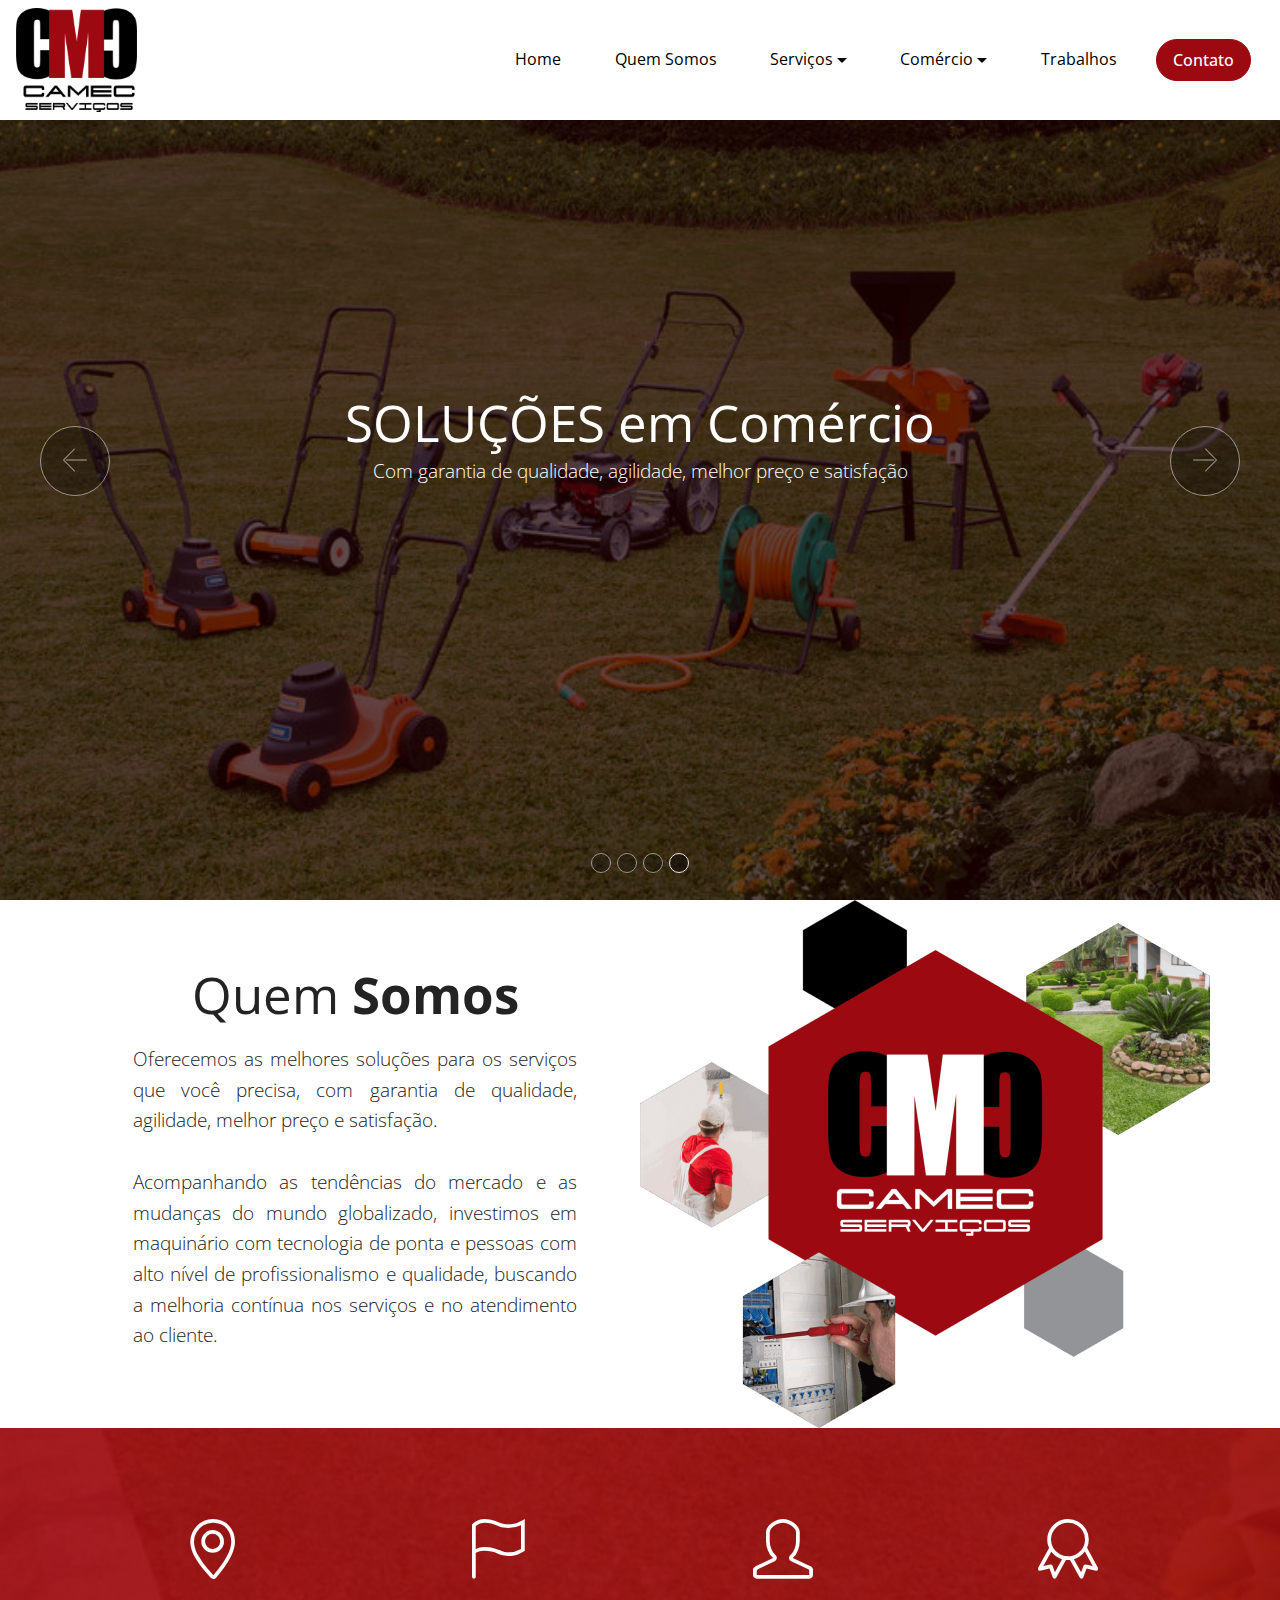
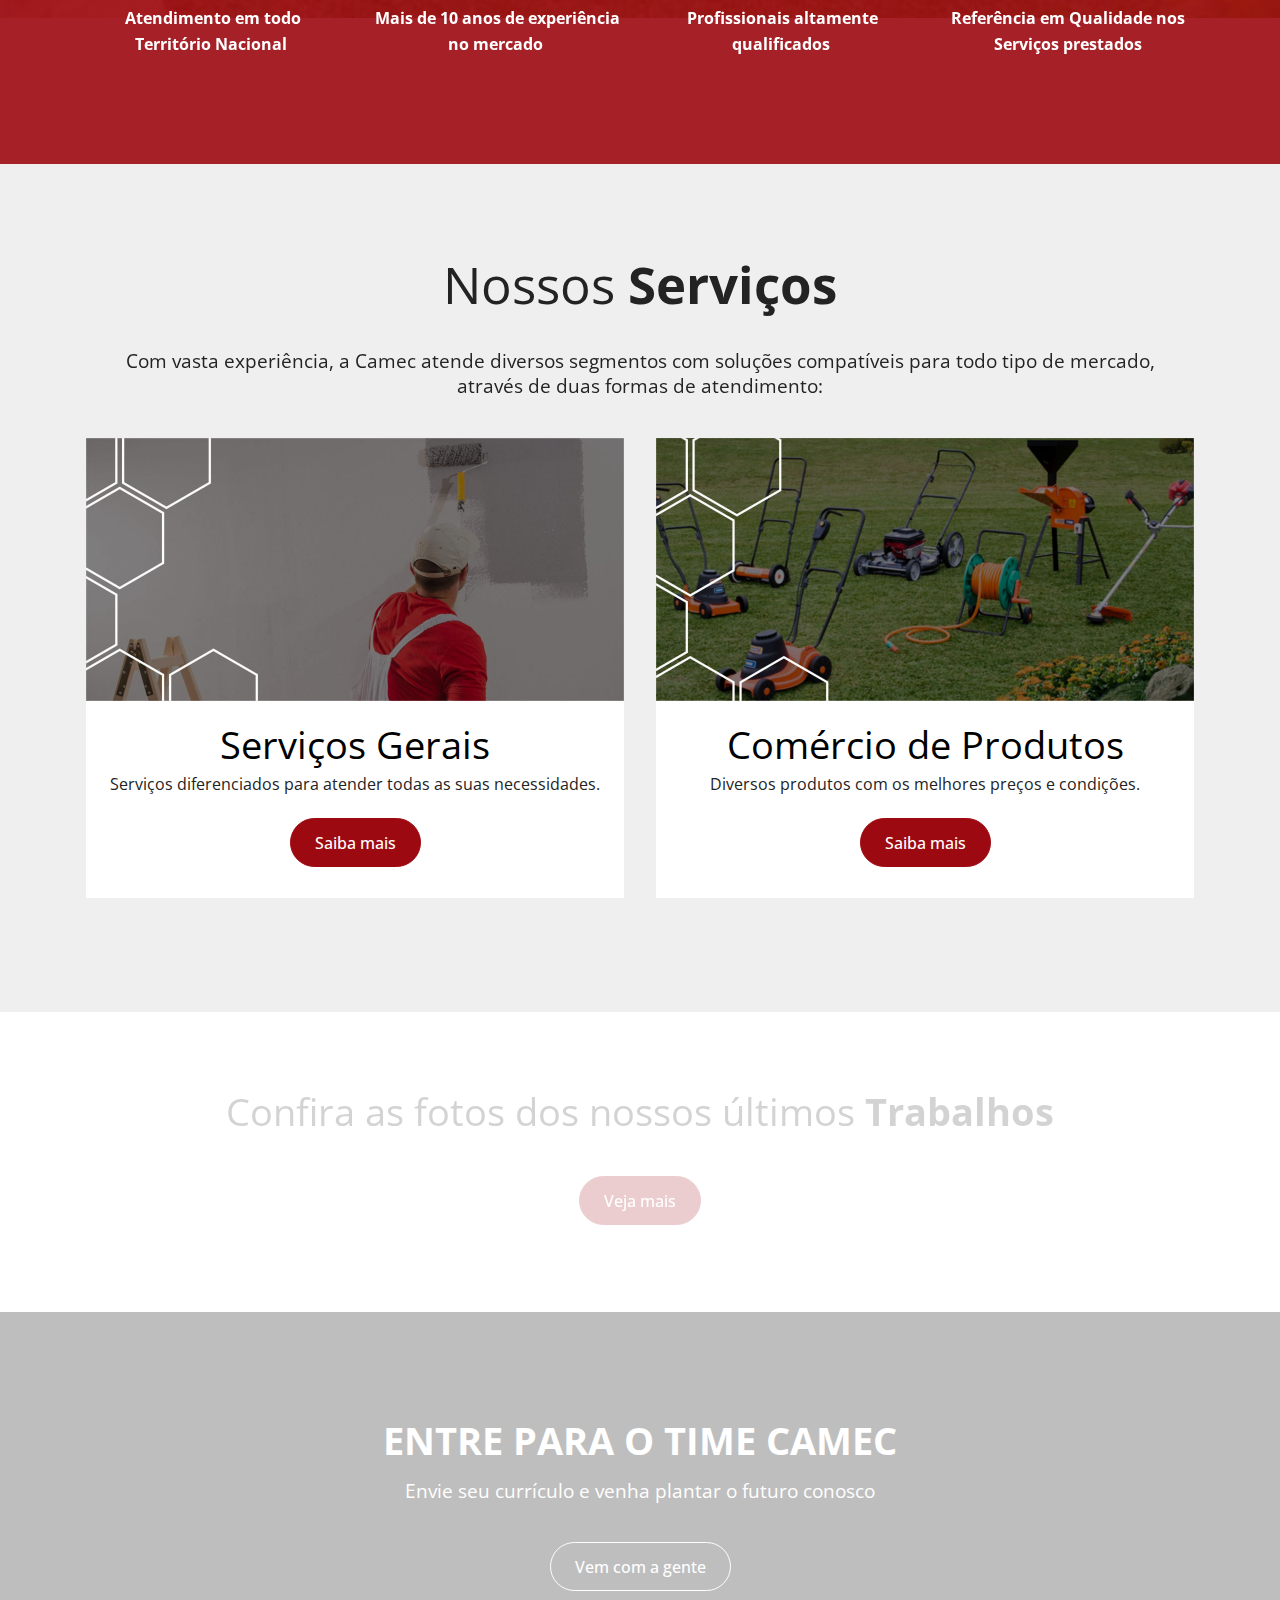
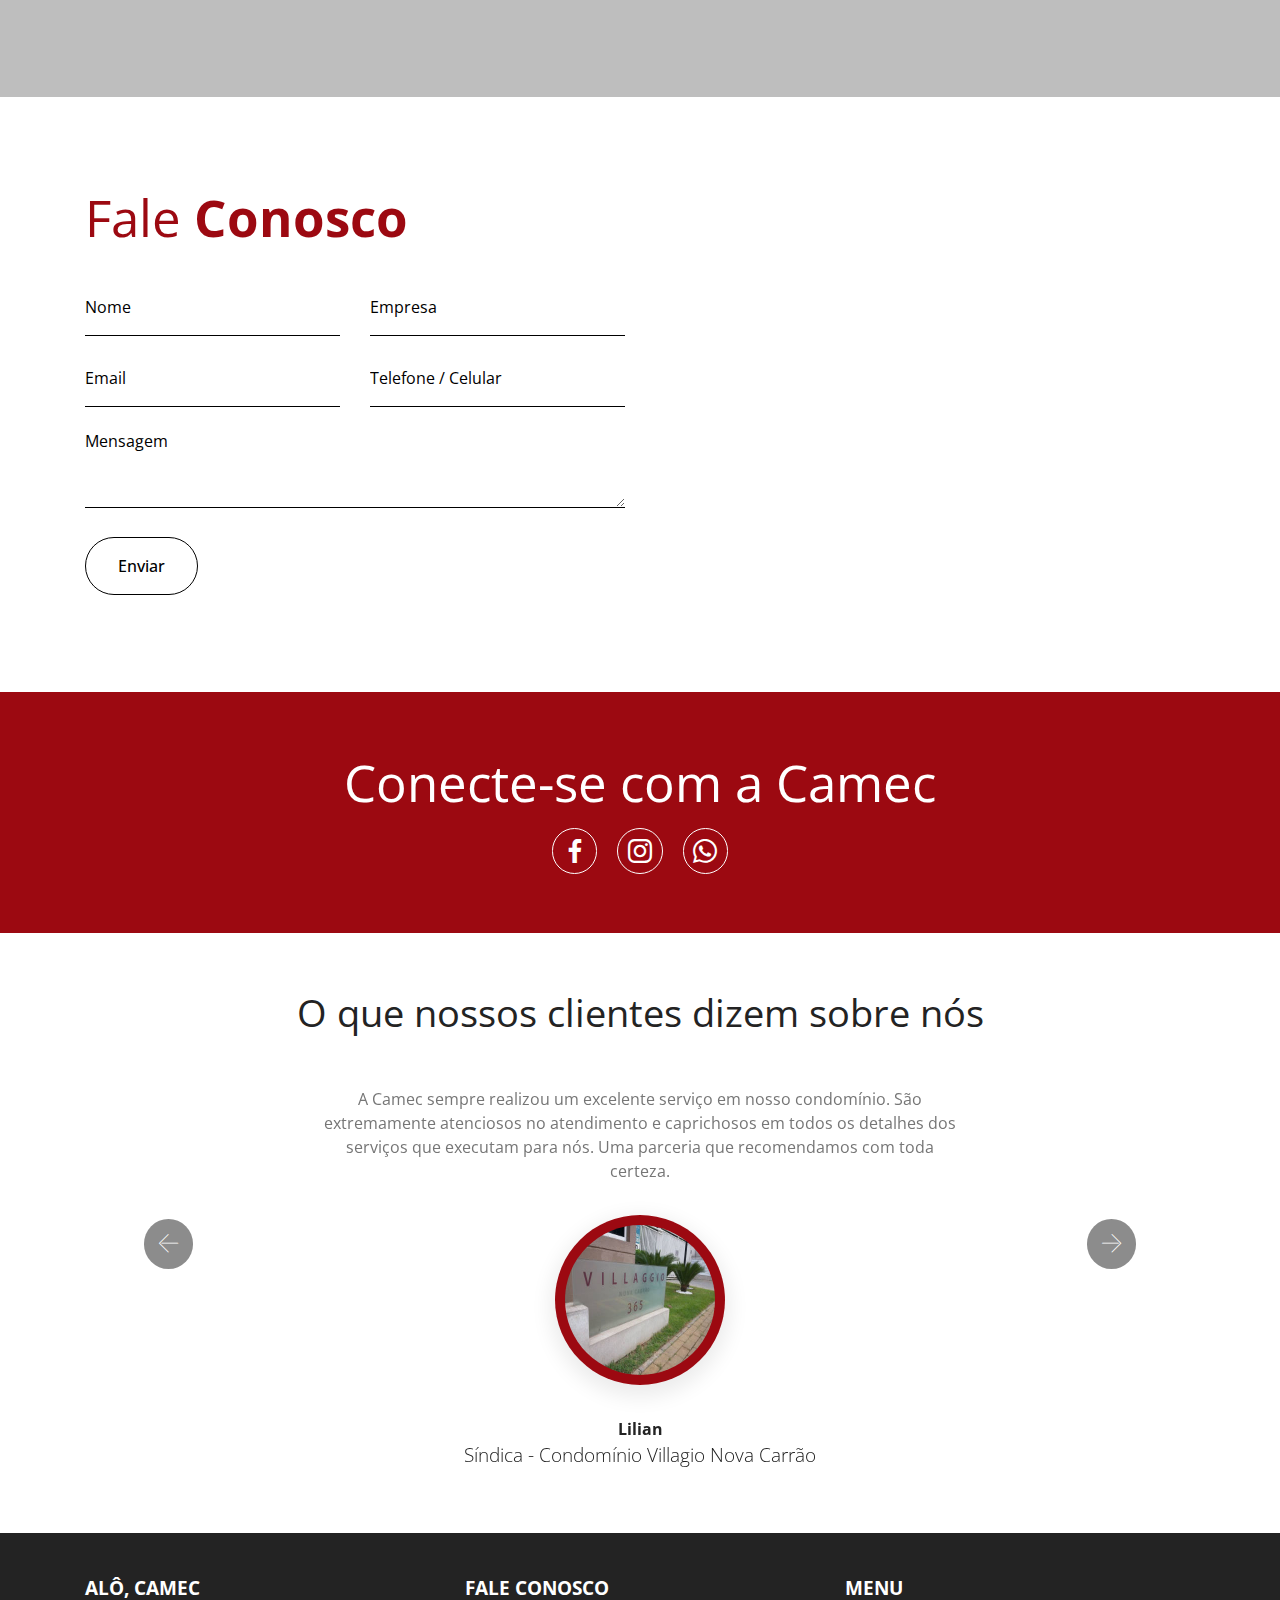
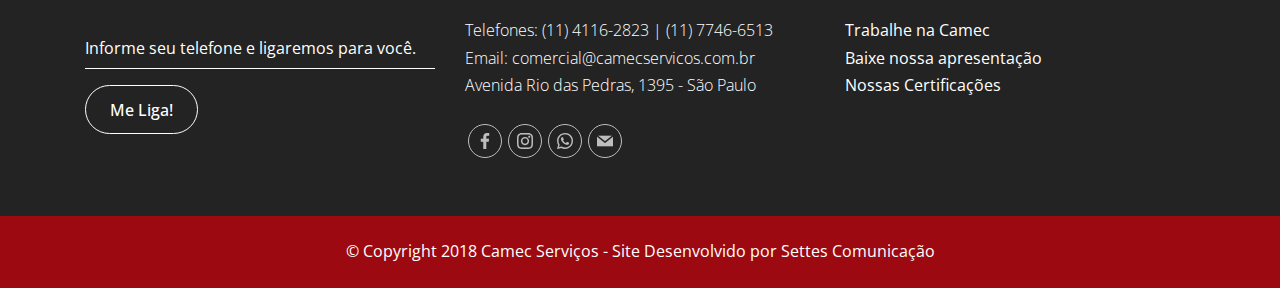
==== commit 533bac6f: "create github pages" ====
--- a/index.html
+++ b/index.html
@@ -55,8 +55,8 @@
                     </a>
                 </li><li class="nav-item"><a class="nav-link link text-black display-4" href="index.html#features2-e">
                         Quem Somos</a></li>
-                <li class="nav-item dropdown">
-                    <a class="nav-link link text-black dropdown-toggle display-4" href="https://mobirise.com" data-toggle="dropdown-submenu" aria-expanded="false">
+                <li class="nav-item dropdown open">
+                    <a class="nav-link link text-black dropdown-toggle display-4" href="https://mobirise.com" data-toggle="dropdown-submenu" aria-expanded="true">
                         Serviços
                     </a><div class="dropdown-menu"><a class="text-black dropdown-item display-4" href="https://mobirise.com">Jardinagem e Paisagismo</a><a class="text-black dropdown-item display-4" href="https://mobirise.com">Elétrica</a><a class="text-black dropdown-item display-4" href="https://mobirise.com">Iluminação</a><a class="text-black dropdown-item display-4" href="https://mobirise.com">Pintura em Geral</a><a class="text-black dropdown-item display-4" href="https://mobirise.com">Construções e Reformas</a><a class="text-black dropdown-item display-4" href="https://mobirise.com">Pisos e Revestimentos</a><a class="text-black dropdown-item display-4" href="https://mobirise.com">Comunicação Visual</a><a class="text-black dropdown-item display-4" href="https://mobirise.com">Telhados e Impermeabilizações</a><a class="text-black dropdown-item display-4" href="https://mobirise.com">Serralheria</a><a class="text-black dropdown-item display-4" href="https://mobirise.com">Vidraçaria</a><a class="text-black dropdown-item display-4" href="https://mobirise.com">AVCB</a><a class="text-black dropdown-item display-4" href="https://mobirise.com">SPDA</a></div>
                 </li>
@@ -79,7 +79,7 @@
 
     
 
-    <div class="full-screen"><div class="mbr-slider slide carousel" data-pause="true" data-keyboard="false" data-ride="false" data-interval="false"><ol class="carousel-indicators"><li data-app-prevent-settings="" data-target="#slider1-2" class=" active" data-slide-to="0"></li><li data-app-prevent-settings="" data-target="#slider1-2" data-slide-to="1"></li><li data-app-prevent-settings="" data-target="#slider1-2" data-slide-to="2"></li><li data-app-prevent-settings="" data-target="#slider1-2" data-slide-to="3"></li></ol><div class="carousel-inner" role="listbox"><div class="carousel-item slider-fullscreen-image active" data-bg-video-slide="false" style="background-image: url(assets/images/garden-gardening-grass-589-2000x1328.jpg);"><div class="container container-slide"><div class="image_wrapper"><div class="mbr-overlay" style="opacity: 0.7; background-color: rgb(32, 0, 0);"></div><img src="assets/images/garden-gardening-grass-589-2000x1328.jpg"><div class="carousel-caption justify-content-center"><div class="col-10 align-center"><h2 class="mbr-fonts-style display-1"><br><strong>SOLUÇÕES</strong>&nbsp;em Serviços</h2><p class="lead mbr-text mbr-fonts-style display-5"><br>Com garantia de qualidade, agilidade, melhor preço e satisfação</p></div></div></div></div></div><div class="carousel-item slider-fullscreen-image" data-bg-video-slide="false" style="background-image: url(assets/images/wall-painting-2000x1094.jpg);"><div class="container container-slide"><div class="image_wrapper"><div class="mbr-overlay" style="opacity: 0.6; background-color: rgb(88, 0, 0);"></div><img src="assets/images/wall-painting-2000x1094.jpg"><div class="carousel-caption justify-content-center"><div class="col-10 align-right"><h2 class="mbr-fonts-style display-1">SOLUÇÕES em Pintura</h2><p class="lead mbr-text mbr-fonts-style display-5">Com garantia de qualidade, agilidade, melhor preço e satisfação</p></div></div></div></div></div><div class="carousel-item slider-fullscreen-image" data-bg-video-slide="false" style="background-image: url(assets/images/cables-computer-connection-257736-2000x1331.jpg);"><div class="container container-slide"><div class="image_wrapper"><div class="mbr-overlay" style="opacity: 0.7; background-color: rgb(88, 0, 0);"></div><img src="assets/images/cables-computer-connection-257736-2000x1331.jpg"><div class="carousel-caption justify-content-center"><div class="col-10 align-right"><h2 class="mbr-fonts-style display-1">SOLUÇÕES em Elétrica</h2><p class="lead mbr-text mbr-fonts-style display-5">Com garantia de qualidade, agilidade, melhor preço e satisfação</p></div></div></div></div></div><div class="carousel-item slider-fullscreen-image" data-bg-video-slide="false" style="background-image: url(assets/images/equipamentos-para-jardinagem-1-800x534.jpg);"><div class="container container-slide"><div class="image_wrapper"><div class="mbr-overlay" style="opacity: 0.7; background-color: rgb(88, 0, 0);"></div><img src="assets/images/equipamentos-para-jardinagem-1-800x534.jpg"><div class="carousel-caption justify-content-center"><div class="col-10 align-right"><h2 class="mbr-fonts-style display-1">SOLUÇÕES em Comércio</h2><p class="lead mbr-text mbr-fonts-style display-5">Com garantia de qualidade, agilidade, melhor preço e satisfação</p></div></div></div></div></div></div><a data-app-prevent-settings="" class="carousel-control carousel-control-prev" role="button" data-slide="prev" href="#slider1-2"><span aria-hidden="true" class="mbri-left mbr-iconfont"></span><span class="sr-only">Previous</span></a><a data-app-prevent-settings="" class="carousel-control carousel-control-next" role="button" data-slide="next" href="#slider1-2"><span aria-hidden="true" class="mbri-right mbr-iconfont"></span><span class="sr-only">Next</span></a></div></div>
+    <div class="full-screen"><div class="mbr-slider slide carousel" data-pause="true" data-keyboard="false" data-ride="false" data-interval="false"><ol class="carousel-indicators"><li data-app-prevent-settings="" data-target="#slider1-2" data-slide-to="0"></li><li data-app-prevent-settings="" data-target="#slider1-2" data-slide-to="1"></li><li data-app-prevent-settings="" data-target="#slider1-2" data-slide-to="2"></li><li data-app-prevent-settings="" data-target="#slider1-2" class=" active" data-slide-to="3"></li></ol><div class="carousel-inner" role="listbox"><div class="carousel-item slider-fullscreen-image" data-bg-video-slide="false" style="background-image: url(assets/images/garden-gardening-grass-589-2000x1328.jpg);"><div class="container container-slide"><div class="image_wrapper"><div class="mbr-overlay" style="opacity: 0.7; background-color: rgb(32, 0, 0);"></div><img src="assets/images/garden-gardening-grass-589-2000x1328.jpg"><div class="carousel-caption justify-content-center"><div class="col-10 align-center"><h2 class="mbr-fonts-style display-1"><br><strong>SOLUÇÕES</strong>&nbsp;em Serviços</h2><p class="lead mbr-text mbr-fonts-style display-5"><br>Com garantia de qualidade, agilidade, melhor preço e satisfação</p></div></div></div></div></div><div class="carousel-item slider-fullscreen-image" data-bg-video-slide="false" style="background-image: url(assets/images/wall-painting-2000x1094.jpg);"><div class="container container-slide"><div class="image_wrapper"><div class="mbr-overlay" style="opacity: 0.7; background-color: rgb(32, 0, 0);"></div><img src="assets/images/wall-painting-2000x1094.jpg"><div class="carousel-caption justify-content-center"><div class="col-10 align-right"><h2 class="mbr-fonts-style display-1">SOLUÇÕES em Pintura</h2><p class="lead mbr-text mbr-fonts-style display-5">Com garantia de qualidade, agilidade, melhor preço e satisfação</p></div></div></div></div></div><div class="carousel-item slider-fullscreen-image" data-bg-video-slide="false" style="background-image: url(assets/images/cables-computer-connection-257736-2000x1331.jpg);"><div class="container container-slide"><div class="image_wrapper"><div class="mbr-overlay" style="opacity: 0.7; background-color: rgb(32, 0, 0);"></div><img src="assets/images/cables-computer-connection-257736-2000x1331.jpg"><div class="carousel-caption justify-content-center"><div class="col-10 align-right"><h2 class="mbr-fonts-style display-1">SOLUÇÕES em Elétrica</h2><p class="lead mbr-text mbr-fonts-style display-5">Com garantia de qualidade, agilidade, melhor preço e satisfação</p></div></div></div></div></div><div class="carousel-item slider-fullscreen-image active" data-bg-video-slide="false" style="background-image: url(assets/images/equipamentos-para-jardinagem-1-800x534.jpg);"><div class="container container-slide"><div class="image_wrapper"><div class="mbr-overlay" style="opacity: 0.7; background-color: rgb(32, 0, 0);"></div><img src="assets/images/equipamentos-para-jardinagem-1-800x534.jpg"><div class="carousel-caption justify-content-center"><div class="col-10 align-right"><h2 class="mbr-fonts-style display-1">SOLUÇÕES em Comércio</h2><p class="lead mbr-text mbr-fonts-style display-5">Com garantia de qualidade, agilidade, melhor preço e satisfação</p></div></div></div></div></div></div><a data-app-prevent-settings="" class="carousel-control carousel-control-prev" role="button" data-slide="prev" href="#slider1-2"><span aria-hidden="true" class="mbri-left mbr-iconfont"></span><span class="sr-only">Previous</span></a><a data-app-prevent-settings="" class="carousel-control carousel-control-next" role="button" data-slide="next" href="#slider1-2"><span aria-hidden="true" class="mbri-right mbr-iconfont"></span><span class="sr-only">Next</span></a></div></div>
 
 </section>
 
@@ -219,7 +219,7 @@
     </div>
 </section>
 
-<section class="mbr-instagram-feed" data-rows="2" data-per-row-slider="" data-spacing="5" data-full-width="true" data-token="7438383212.727bfe1.32aeb0e06c4f4427b68b46de15bfff06" data-per-row-grid="4" id="instagram-feed-block-f" data-rv-view="20" style="background-color: rgb(255, 255, 255); padding-top: 80px; padding-bottom: 80px;">
+<section class="mbr-instagram-feed" data-rows="2" data-per-row-slider="" data-spacing="5" data-full-width="true" data-token="7438383212.727bfe1.32aeb0e06c4f4427b68b46de15bfff06" data-per-row-grid="4" id="instagram-feed-block-f" data-rv-view="26" style="background-color: rgb(255, 255, 255); padding-top: 80px; padding-bottom: 80px;">
     
     <div class="container container_toggle">
         <div class="row">
@@ -264,7 +264,7 @@
                     Fale <strong>Conosco</strong></h2>
                 <div data-form-type="formoid">
                     <div data-form-alert="" hidden="">Obrigado! Retornaremos sua mensagem em breve.</div>
-                    <form class="block mbr-form" action="https://mobirise.com/" method="post" data-form-title="NOVO CONTATO via site Camec"><input type="hidden" name="email" data-form-email="true" value="WQJ1dxEsklajUpuor60doDBMbFnmJQ0u8BuV/tdA1tRZxWV34sJ5vogVzcCwUhc4QvweYawHP5JlAft/I/lNPSz3VeDgmDrBfIjV758JiJGZKfdGea4nRKE/TuP9wITK">
+                    <form class="block mbr-form" action="https://mobirise.com/" method="post" data-form-title="NOVO CONTATO via site Camec"><input type="hidden" name="email" data-form-email="true" value="SmvimakmZ0n19Hzi0Y9xlwxGoND+WlXm7I3p3DZM7ieyeYR+VfM8FY0N6076uFcsxIk6701FjZ3syn99XrWH5i2xA5Xl3lXEgwMuldTK4SLA7j7vy4hl5f8DKqpy/3rf">
                         <div class="row">
                             <div class="col-lg-6" data-for="Nome">
                                 <input type="text" class="form-control input" name="Nome" data-form-field="Nome" placeholder="Nome" required="" id="Nome-form1-7">
@@ -407,7 +407,7 @@
                     <div data-form-alert="" hidden="" class="align-center">Obrigado! Retornaremos em breve.</div>
 
                     <form class="form-inline" action="https://mobirise.com/" method="post" data-form-title="Mobirise Form">
-                        <input type="hidden" value="BRMVi4hXtZVhZ/DPMwBaM+4CCwn8Hb3jiA2WMvDeF15tTtcABdcuWgQSzJpPn+3nJyOaoDJ0MA1uIGNWv4OPIZZtn9x37L6cvx0oCGRI+nEsZWRouNIapD0RJuuD7/7S" data-form-email="true">
+                        <input type="hidden" value="NU2ZNu6UsnBmwqdxilRalj85c+GsYe37VkKPZzZYEdopi4UgsQsE5M6JYOhL7VkmdB+MrKeicRB4/Ifq3/HuvRUEtFvvbcFqLnAgqQ2+JBa1EUxirZRHCCR1/Yg6afOe" data-form-email="true">
                         <div class="form-group">
                             <input type="email" class="form-control input-sm input-inverse my-2" name="email" required="" data-form-field="Email" placeholder="Informe seu telefone e ligaremos para você." id="email-footer3-9">
                         </div>
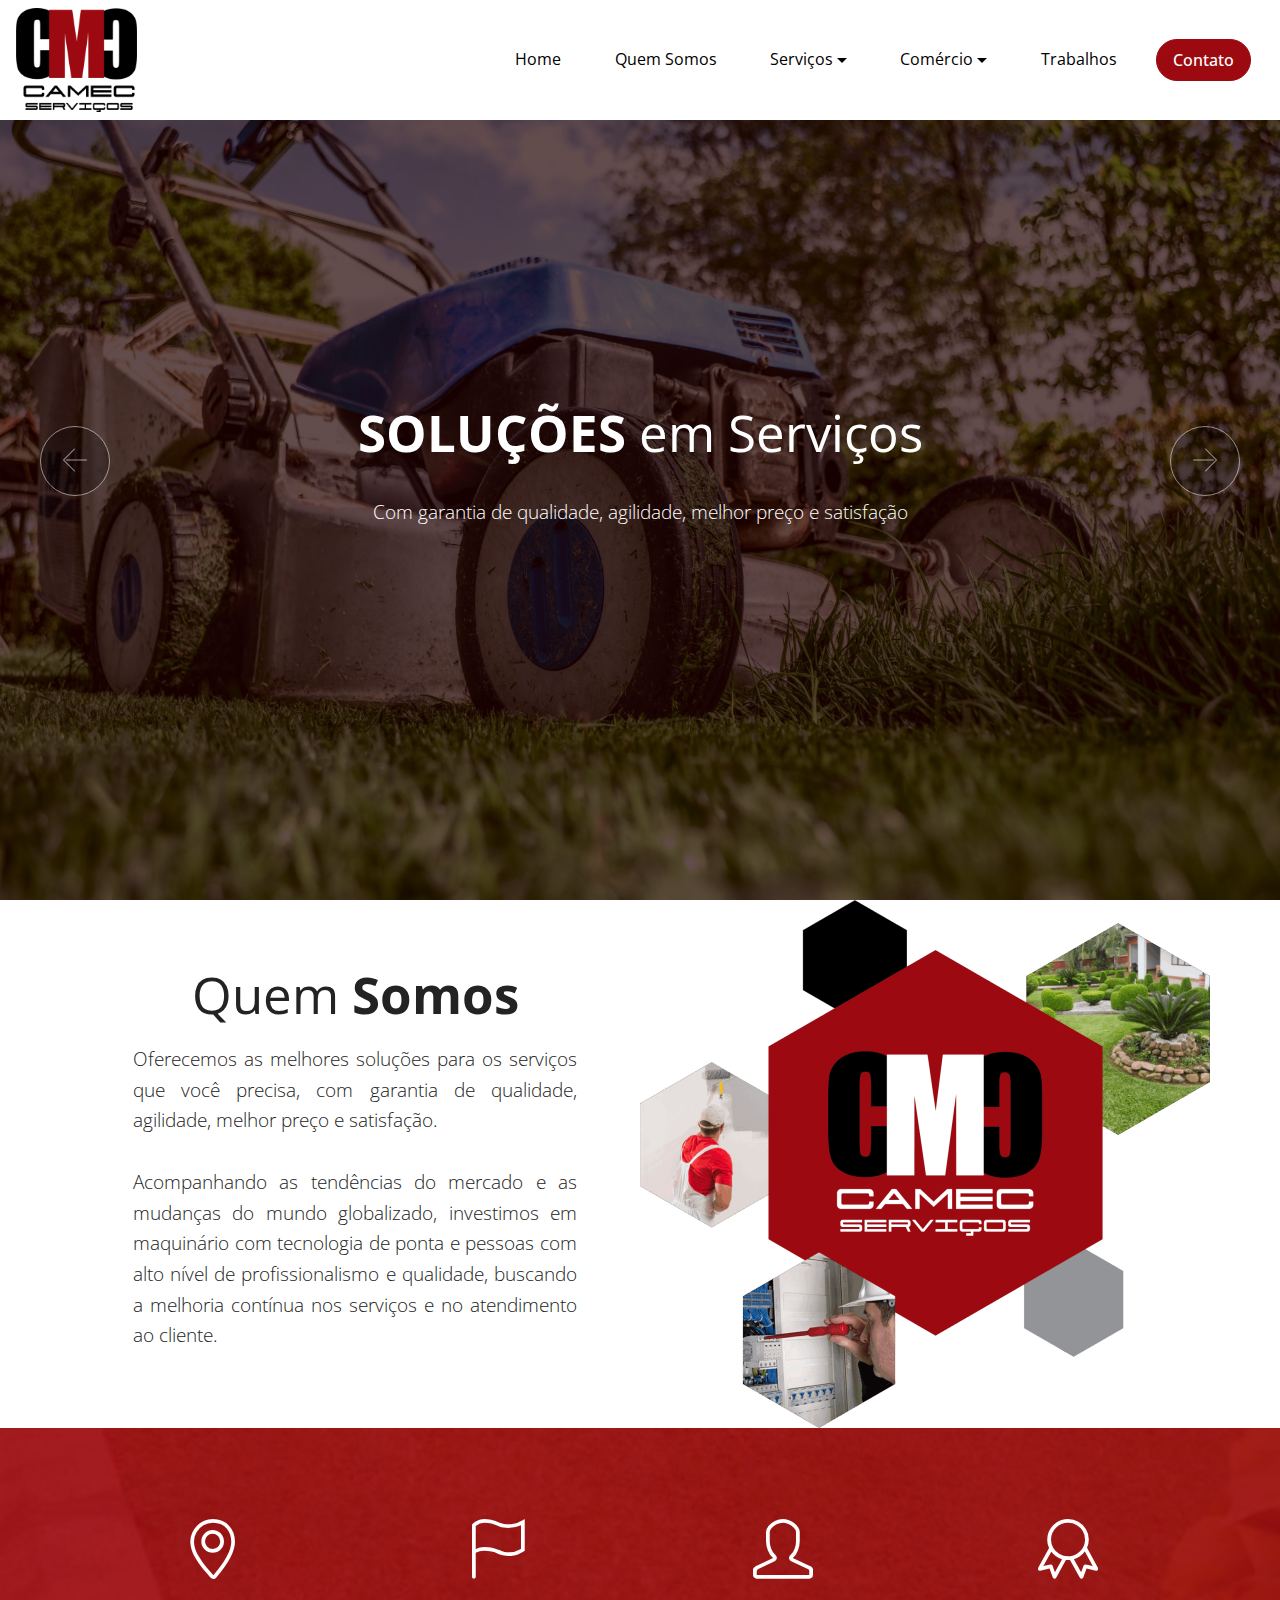
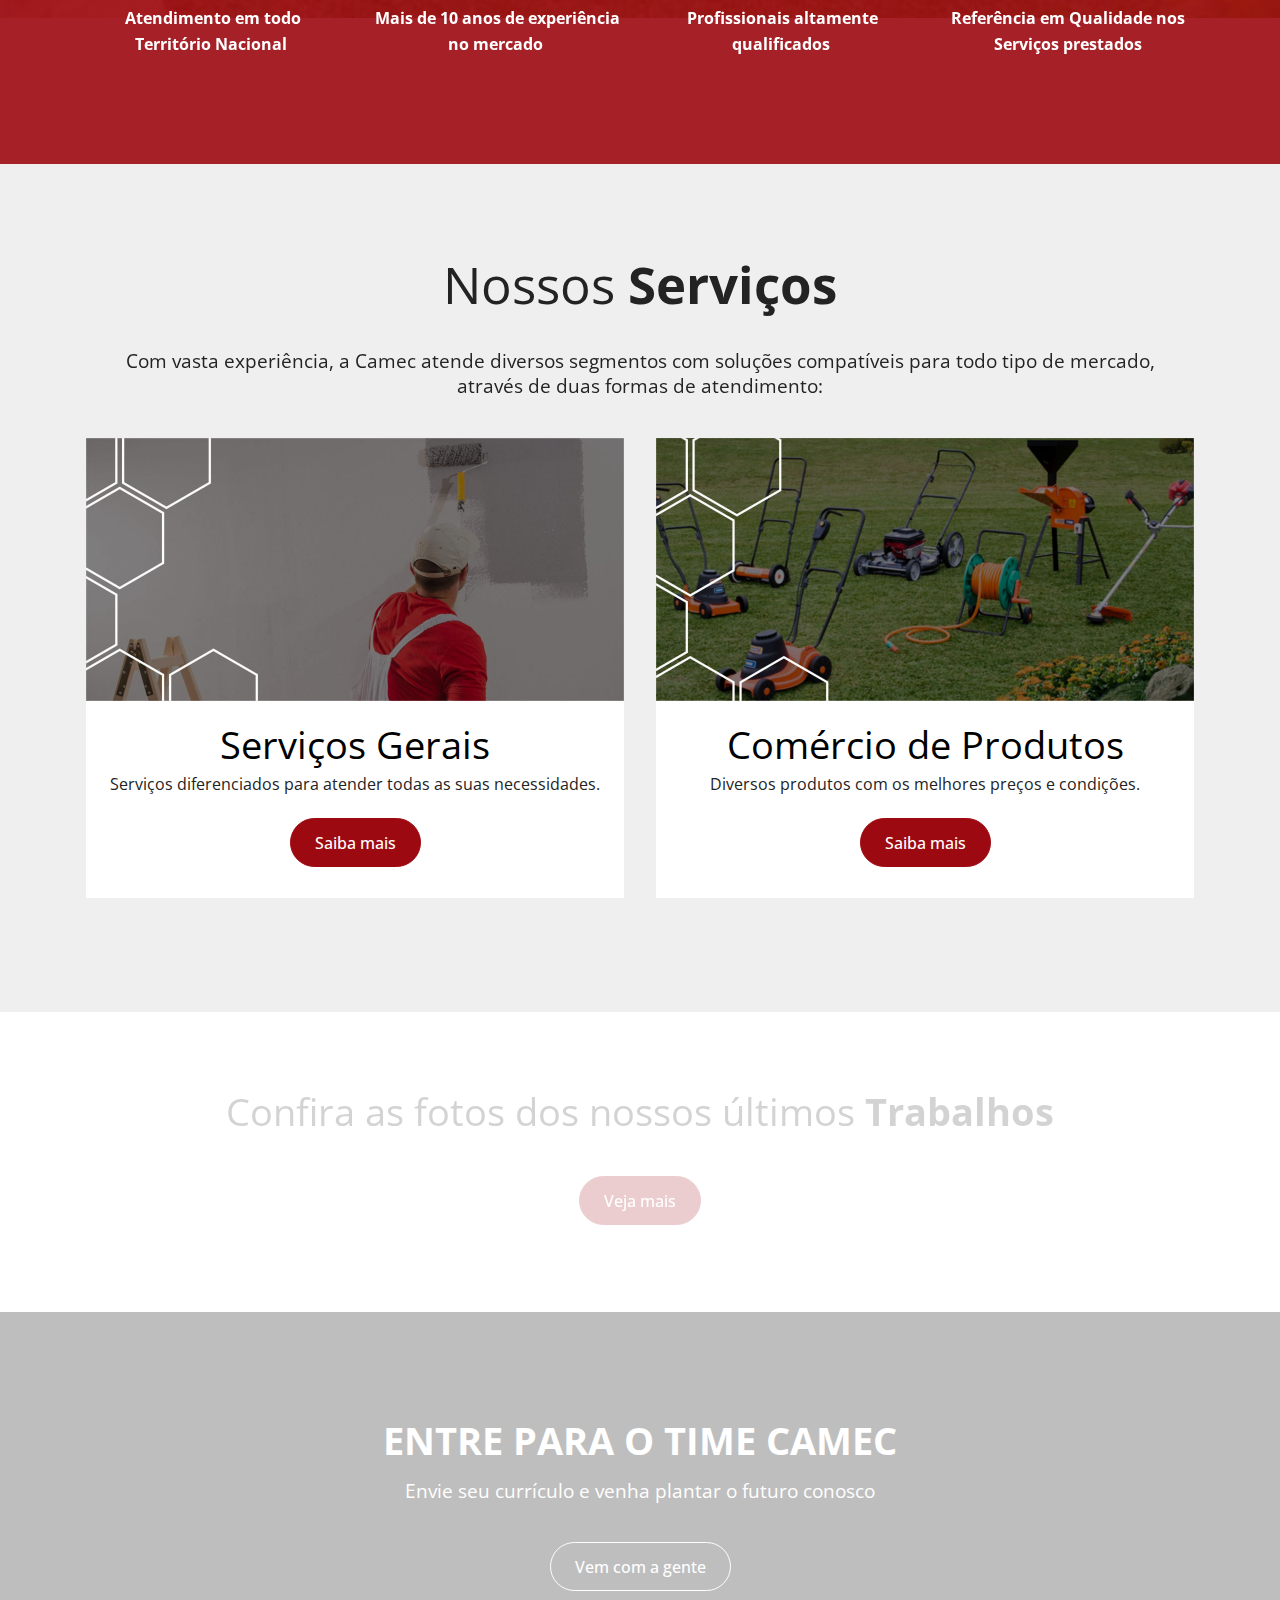
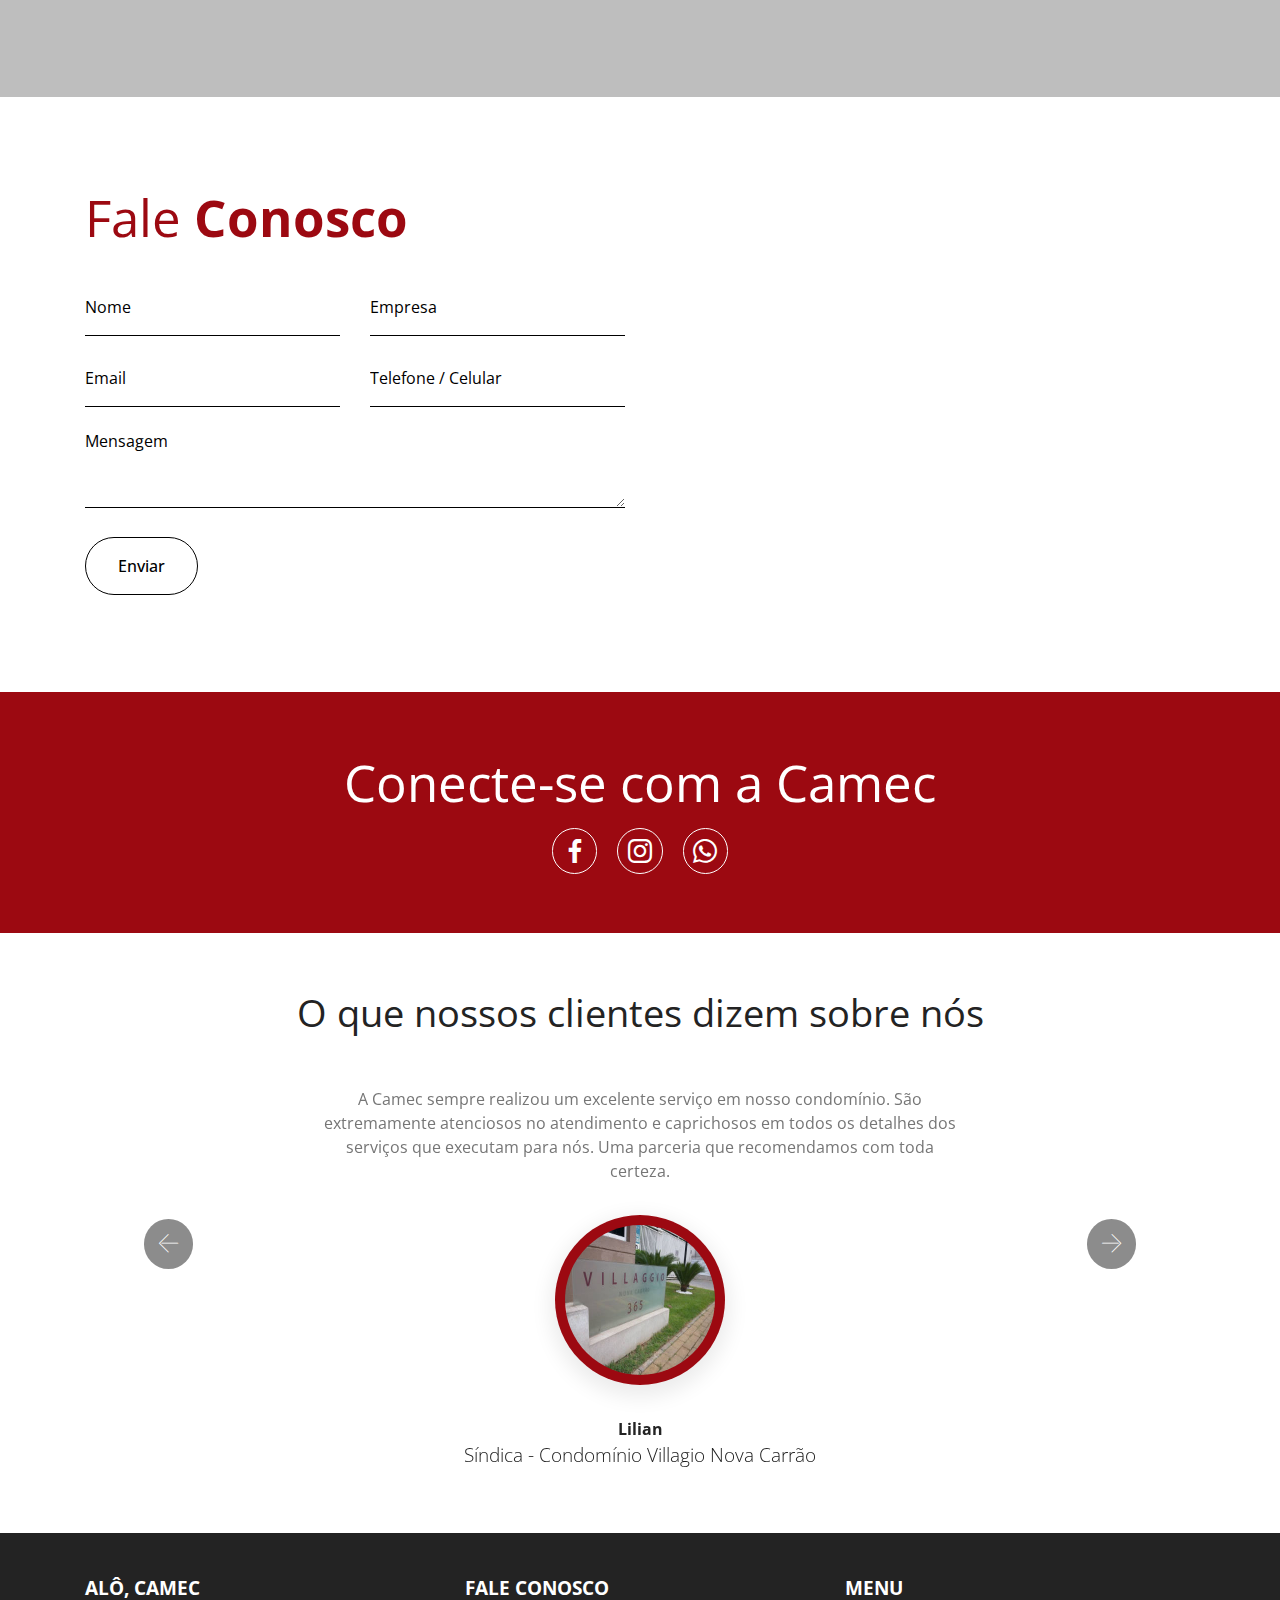
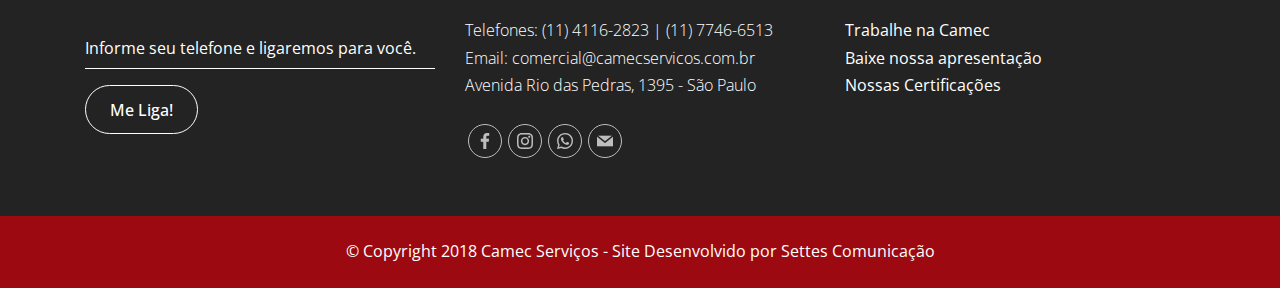
==== commit 947d6c31: "create github pages" ====
--- a/index.html
+++ b/index.html
@@ -8,7 +8,7 @@
   <meta name="viewport" content="width=device-width, initial-scale=1, minimum-scale=1">
   <link rel="shortcut icon" href="assets/images/logo-camec-vermelho-rgb-164x141.png" type="image/x-icon">
   <meta name="description" content="">
-  <title>Home</title>
+  <title>Camec Serviços</title>
   <link rel="stylesheet" href="assets/simple-line-icons/simple-line-icons.css">
   <link rel="stylesheet" href="assets/web/assets/mobirise-icons/mobirise-icons.css">
   <link rel="stylesheet" href="assets/bootstrap/css/bootstrap.min.css">
@@ -55,14 +55,14 @@
                     </a>
                 </li><li class="nav-item"><a class="nav-link link text-black display-4" href="index.html#features2-e">
                         Quem Somos</a></li>
-                <li class="nav-item dropdown open">
-                    <a class="nav-link link text-black dropdown-toggle display-4" href="https://mobirise.com" data-toggle="dropdown-submenu" aria-expanded="true">
+                <li class="nav-item dropdown">
+                    <a class="nav-link link text-black dropdown-toggle display-4" href="servicos.html" data-toggle="dropdown-submenu" aria-expanded="false">
                         Serviços
-                    </a><div class="dropdown-menu"><a class="text-black dropdown-item display-4" href="https://mobirise.com">Jardinagem e Paisagismo</a><a class="text-black dropdown-item display-4" href="https://mobirise.com">Elétrica</a><a class="text-black dropdown-item display-4" href="https://mobirise.com">Iluminação</a><a class="text-black dropdown-item display-4" href="https://mobirise.com">Pintura em Geral</a><a class="text-black dropdown-item display-4" href="https://mobirise.com">Construções e Reformas</a><a class="text-black dropdown-item display-4" href="https://mobirise.com">Pisos e Revestimentos</a><a class="text-black dropdown-item display-4" href="https://mobirise.com">Comunicação Visual</a><a class="text-black dropdown-item display-4" href="https://mobirise.com">Telhados e Impermeabilizações</a><a class="text-black dropdown-item display-4" href="https://mobirise.com">Serralheria</a><a class="text-black dropdown-item display-4" href="https://mobirise.com">Vidraçaria</a><a class="text-black dropdown-item display-4" href="https://mobirise.com">AVCB</a><a class="text-black dropdown-item display-4" href="https://mobirise.com">SPDA</a></div>
+                    </a><div class="dropdown-menu"><a class="text-black dropdown-item display-4" href="jardinagem.html">Jardinagem e Paisagismo</a><a class="text-black dropdown-item display-4" href="eletrica.html">Elétrica e Iluminação</a><a class="text-black dropdown-item display-4" href="pinturas.html">Pintura em Geral</a><a class="text-black dropdown-item display-4" href="reformas.html">Construções e Reformas</a><a class="text-black dropdown-item display-4" href="reformas.html">Pisos e Revestimentos</a><a class="text-black dropdown-item display-4" href="servicos.html">Comunicação Visual</a><a class="text-black dropdown-item display-4" href="reformas.html">Telhados e Impermeabilizações</a><a class="text-black dropdown-item display-4" href="serralheria.html">Serralheria</a><a class="text-black dropdown-item display-4" href="vidracaria.html">Vidraçaria</a><a class="text-black dropdown-item display-4" href="avcb.html">AVCB</a><a class="text-black dropdown-item display-4" href="servicos.html">SPDA</a></div>
                 </li>
                 <li class="nav-item dropdown">
-                    <a class="nav-link link text-black dropdown-toggle display-4" href="https://mobirise.com" data-toggle="dropdown-submenu" aria-expanded="false">
-                        Comércio</a><div class="dropdown-menu"><a class="text-black dropdown-item display-4" href="https://mobirise.com">Produtos para Jardinagem</a><a class="text-black dropdown-item display-4" href="https://mobirise.com">Materiais Elétricos</a><a class="text-black dropdown-item display-4" href="https://mobirise.com">Materiais de Construção</a><a class="text-black dropdown-item display-4" href="https://mobirise.com">Materiais Hidráulicos</a><a class="text-black dropdown-item display-4" href="https://mobirise.com">Máquinas e Ferramentas</a><a class="text-black dropdown-item display-4" href="https://mobirise.com">Iluminação em LED</a><a class="text-black dropdown-item display-4" href="https://mobirise.com">Tintas e Acessórios</a><a class="text-black dropdown-item display-4" href="https://mobirise.com">Ferragens</a><a class="text-black dropdown-item display-4" href="https://mobirise.com">Produtos em Geral</a></div>
+                    <a class="nav-link link text-black dropdown-toggle display-4" href="comercio.html" data-toggle="dropdown-submenu" aria-expanded="false">
+                        Comércio</a><div class="dropdown-menu"><a class="text-black dropdown-item display-4" href="comercio.html">Produtos para Jardinagem</a><a class="text-black dropdown-item display-4" href="comercio.html">Materiais Elétricos</a><a class="text-black dropdown-item display-4" href="comercio.html">Materiais de Construção</a><a class="text-black dropdown-item display-4" href="comercio.html">Materiais Hidráulicos</a><a class="text-black dropdown-item display-4" href="comercio.html">Máquinas e Ferramentas</a><a class="text-black dropdown-item display-4" href="comercio.html">Iluminação em LED</a><a class="text-black dropdown-item display-4" href="comercio.html">Tintas e Acessórios</a><a class="text-black dropdown-item display-4" href="comercio.html">Ferragens</a><a class="text-black dropdown-item display-4" href="comercio.html">Produtos em Geral</a></div>
                 </li>
                 <li class="nav-item">
                     <a class="nav-link link text-black display-4" href="index.html#instagram-feed-block-f">
@@ -79,7 +79,7 @@
 
     
 
-    <div class="full-screen"><div class="mbr-slider slide carousel" data-pause="true" data-keyboard="false" data-ride="false" data-interval="false"><ol class="carousel-indicators"><li data-app-prevent-settings="" data-target="#slider1-2" data-slide-to="0"></li><li data-app-prevent-settings="" data-target="#slider1-2" data-slide-to="1"></li><li data-app-prevent-settings="" data-target="#slider1-2" data-slide-to="2"></li><li data-app-prevent-settings="" data-target="#slider1-2" class=" active" data-slide-to="3"></li></ol><div class="carousel-inner" role="listbox"><div class="carousel-item slider-fullscreen-image" data-bg-video-slide="false" style="background-image: url(assets/images/garden-gardening-grass-589-2000x1328.jpg);"><div class="container container-slide"><div class="image_wrapper"><div class="mbr-overlay" style="opacity: 0.7; background-color: rgb(32, 0, 0);"></div><img src="assets/images/garden-gardening-grass-589-2000x1328.jpg"><div class="carousel-caption justify-content-center"><div class="col-10 align-center"><h2 class="mbr-fonts-style display-1"><br><strong>SOLUÇÕES</strong>&nbsp;em Serviços</h2><p class="lead mbr-text mbr-fonts-style display-5"><br>Com garantia de qualidade, agilidade, melhor preço e satisfação</p></div></div></div></div></div><div class="carousel-item slider-fullscreen-image" data-bg-video-slide="false" style="background-image: url(assets/images/wall-painting-2000x1094.jpg);"><div class="container container-slide"><div class="image_wrapper"><div class="mbr-overlay" style="opacity: 0.7; background-color: rgb(32, 0, 0);"></div><img src="assets/images/wall-painting-2000x1094.jpg"><div class="carousel-caption justify-content-center"><div class="col-10 align-right"><h2 class="mbr-fonts-style display-1">SOLUÇÕES em Pintura</h2><p class="lead mbr-text mbr-fonts-style display-5">Com garantia de qualidade, agilidade, melhor preço e satisfação</p></div></div></div></div></div><div class="carousel-item slider-fullscreen-image" data-bg-video-slide="false" style="background-image: url(assets/images/cables-computer-connection-257736-2000x1331.jpg);"><div class="container container-slide"><div class="image_wrapper"><div class="mbr-overlay" style="opacity: 0.7; background-color: rgb(32, 0, 0);"></div><img src="assets/images/cables-computer-connection-257736-2000x1331.jpg"><div class="carousel-caption justify-content-center"><div class="col-10 align-right"><h2 class="mbr-fonts-style display-1">SOLUÇÕES em Elétrica</h2><p class="lead mbr-text mbr-fonts-style display-5">Com garantia de qualidade, agilidade, melhor preço e satisfação</p></div></div></div></div></div><div class="carousel-item slider-fullscreen-image active" data-bg-video-slide="false" style="background-image: url(assets/images/equipamentos-para-jardinagem-1-800x534.jpg);"><div class="container container-slide"><div class="image_wrapper"><div class="mbr-overlay" style="opacity: 0.7; background-color: rgb(32, 0, 0);"></div><img src="assets/images/equipamentos-para-jardinagem-1-800x534.jpg"><div class="carousel-caption justify-content-center"><div class="col-10 align-right"><h2 class="mbr-fonts-style display-1">SOLUÇÕES em Comércio</h2><p class="lead mbr-text mbr-fonts-style display-5">Com garantia de qualidade, agilidade, melhor preço e satisfação</p></div></div></div></div></div></div><a data-app-prevent-settings="" class="carousel-control carousel-control-prev" role="button" data-slide="prev" href="#slider1-2"><span aria-hidden="true" class="mbri-left mbr-iconfont"></span><span class="sr-only">Previous</span></a><a data-app-prevent-settings="" class="carousel-control carousel-control-next" role="button" data-slide="next" href="#slider1-2"><span aria-hidden="true" class="mbri-right mbr-iconfont"></span><span class="sr-only">Next</span></a></div></div>
+    <div class="full-screen"><div class="mbr-slider slide carousel" data-pause="true" data-keyboard="false" data-ride="carousel" data-interval="7000"><div class="carousel-inner" role="listbox"><div class="carousel-item slider-fullscreen-image active" data-bg-video-slide="false" style="background-image: url(assets/images/garden-gardening-grass-589-2000x1328.jpg);"><div class="container container-slide"><div class="image_wrapper"><div class="mbr-overlay" style="opacity: 0.7; background-color: rgb(32, 0, 0);"></div><img src="assets/images/garden-gardening-grass-589-2000x1328.jpg"><div class="carousel-caption justify-content-center"><div class="col-10 align-center"><h2 class="mbr-fonts-style display-1"><br><strong>SOLUÇÕES</strong>&nbsp;em Serviços</h2><p class="lead mbr-text mbr-fonts-style display-5"><br>Com garantia de qualidade, agilidade, melhor preço e satisfação</p></div></div></div></div></div><div class="carousel-item slider-fullscreen-image" data-bg-video-slide="false" style="background-image: url(assets/images/wall-painting-2000x1094.jpg);"><div class="container container-slide"><div class="image_wrapper"><div class="mbr-overlay" style="opacity: 0.7; background-color: rgb(32, 0, 0);"></div><img src="assets/images/wall-painting-2000x1094.jpg"><div class="carousel-caption justify-content-center"><div class="col-10 align-right"><h2 class="mbr-fonts-style display-1"><br><strong>SOLUÇÕES</strong> em Pintura</h2><p class="lead mbr-text mbr-fonts-style display-5"><br>Com garantia de qualidade, agilidade, melhor preço e satisfação</p></div></div></div></div></div><div class="carousel-item slider-fullscreen-image" data-bg-video-slide="false" style="background-image: url(assets/images/cables-computer-connection-257736-2000x1331.jpg);"><div class="container container-slide"><div class="image_wrapper"><div class="mbr-overlay" style="opacity: 0.7; background-color: rgb(32, 0, 0);"></div><img src="assets/images/cables-computer-connection-257736-2000x1331.jpg"><div class="carousel-caption justify-content-center"><div class="col-10 align-right"><h2 class="mbr-fonts-style display-1"><br><strong>SOLUÇÕES</strong> em Elétrica</h2><p class="lead mbr-text mbr-fonts-style display-5"><br>Com garantia de qualidade, agilidade, melhor preço e satisfação</p></div></div></div></div></div><div class="carousel-item slider-fullscreen-image" data-bg-video-slide="false" style="background-image: url(assets/images/equipamentos-para-jardinagem-1-800x534.jpg);"><div class="container container-slide"><div class="image_wrapper"><div class="mbr-overlay" style="opacity: 0.7; background-color: rgb(32, 0, 0);"></div><img src="assets/images/equipamentos-para-jardinagem-1-800x534.jpg"><div class="carousel-caption justify-content-center"><div class="col-10 align-right"><h2 class="mbr-fonts-style display-1"><br><strong>SOLUÇÕES</strong> em Comércio</h2><p class="lead mbr-text mbr-fonts-style display-5"><br>Com garantia de qualidade, agilidade, melhor preço e satisfação</p></div></div></div></div></div></div><a data-app-prevent-settings="" class="carousel-control carousel-control-prev" role="button" data-slide="prev" href="#slider1-2"><span aria-hidden="true" class="mbri-left mbr-iconfont"></span><span class="sr-only">Previous</span></a><a data-app-prevent-settings="" class="carousel-control carousel-control-next" role="button" data-slide="next" href="#slider1-2"><span aria-hidden="true" class="mbri-right mbr-iconfont"></span><span class="sr-only">Next</span></a></div></div>
 
 </section>
 
@@ -192,7 +192,7 @@
                         <h3 class="mbr-title mbr-fonts-style mbr-black align-center display-2">Serviços Gerais</h3>
                         <p class="mbr-card-text mbr-fonts-style align-center display-7">
                             Serviços diferenciados para atender todas as suas necessidades.</p>
-                        <div class="mbr-section-btn align-center pt-3"><a href="https://mobirise.com" class="btn btn-md btn-primary display-4">Saiba mais</a></div>
+                        <div class="mbr-section-btn align-center pt-3"><a href="servicos.html" class="btn btn-md btn-primary display-4">Saiba mais</a></div>
                     </div>
                 </div>
             </div>
@@ -207,7 +207,7 @@
                         <h3 class="mbr-title mbr-fonts-style mbr-black align-center display-2">Comércio de Produtos</h3>
                         <p class="mbr-card-text mbr-fonts-style align-center display-7">
                             Diversos produtos com os melhores preços e condições.</p>
-                        <div class="mbr-section-btn align-center pt-3"><a href="https://mobirise.com" class="btn btn-md btn-primary display-4">Saiba mais</a></div>
+                        <div class="mbr-section-btn align-center pt-3"><a href="comercio.html" class="btn btn-md btn-primary display-4">Saiba mais</a></div>
                     </div>
                 </div>
             </div>
@@ -245,7 +245,7 @@
             <div class="col-12 col-md-12 align-center">
                 <h2 class="mbr-section-title align-left mbr-fonts-style mbr-bold mbr-white display-2">ENTRE PARA O TIME CAMEC</h2>
                 <h3 class="mbr-section-subtitle align-left mbr-fonts-style mbr-white pt-2 display-5">Envie seu currículo e venha plantar o futuro conosco</h3>
-                <div class="mbr-section-btn align-center py-4"><a class="btn btn-white-outline display-4" href="page1.html">Vem com a gente</a></div>
+                <div class="mbr-section-btn align-center py-4"><a class="btn btn-white-outline display-4" href="trabalheconosco.html">Vem com a gente</a></div>
             </div>
         </div>
     </div>
@@ -264,7 +264,7 @@
                     Fale <strong>Conosco</strong></h2>
                 <div data-form-type="formoid">
                     <div data-form-alert="" hidden="">Obrigado! Retornaremos sua mensagem em breve.</div>
-                    <form class="block mbr-form" action="https://mobirise.com/" method="post" data-form-title="NOVO CONTATO via site Camec"><input type="hidden" name="email" data-form-email="true" value="SmvimakmZ0n19Hzi0Y9xlwxGoND+WlXm7I3p3DZM7ieyeYR+VfM8FY0N6076uFcsxIk6701FjZ3syn99XrWH5i2xA5Xl3lXEgwMuldTK4SLA7j7vy4hl5f8DKqpy/3rf">
+                    <form class="block mbr-form" action="https://mobirise.com/" method="post" data-form-title="NOVO CONTATO via site Camec"><input type="hidden" name="email" data-form-email="true" value="5EM7nJNOjPnCIT5lBoA4G/PHn6wecwhYu85InU7aQfCadEzKFFsFIO9Gpb/Buj+OGHKGmulOJwieP/PbrMn6jNsOftCJVz4UiED16qquzvQIo9CiDLqSbAsOMiUNJV7X">
                         <div class="row">
                             <div class="col-lg-6" data-for="Nome">
                                 <input type="text" class="form-control input" name="Nome" data-form-field="Nome" placeholder="Nome" required="" id="Nome-form1-7">
@@ -407,7 +407,7 @@
                     <div data-form-alert="" hidden="" class="align-center">Obrigado! Retornaremos em breve.</div>
 
                     <form class="form-inline" action="https://mobirise.com/" method="post" data-form-title="Mobirise Form">
-                        <input type="hidden" value="NU2ZNu6UsnBmwqdxilRalj85c+GsYe37VkKPZzZYEdopi4UgsQsE5M6JYOhL7VkmdB+MrKeicRB4/Ifq3/HuvRUEtFvvbcFqLnAgqQ2+JBa1EUxirZRHCCR1/Yg6afOe" data-form-email="true">
+                        <input type="hidden" value="tA8vW7cFOXKw6ji1/uy3xA2hie3O7yMkAVjU2rZ9/k6qTVW8kHS5ctK5ibo86k2wgM9xOOl+HrWpZDlgFZjpXA2aSPZt5XmofjXwZyHWlKPfa29dFPr/LHwe3Kc4Cr9f" data-form-email="true">
                         <div class="form-group">
                             <input type="email" class="form-control input-sm input-inverse my-2" name="email" required="" data-form-field="Email" placeholder="Informe seu telefone e ligaremos para você." id="email-footer3-9">
                         </div>
@@ -458,9 +458,9 @@
                     MENU</strong></h3>
                 <div class="mbr-footer-list mbr-fonts-style display-4">
                     <ul class="list">
-                        <li><a href="page1.html" class="text-white">Trabalhe na Camec</a></li>
-                        <li><a href="assets/files/CAMEC%20-%20Apresenta%C3%A7%C3%A3o%20Institucional.pdf" class="text-white">Baixe nossa apresentação</a></li>
-                        <li><a href="page2.html" class="text-white">Nossas Certificações</a></li>
+                        <li><a href="trabalheconosco.html" class="text-white">Trabalhe na Camec</a></li>
+                        <li><a href="assets/files/CAMEC - Apresentação Institucional.pdf" class="text-white" target="_blank">Baixe nossa apresentação</a></li>
+                        <li><a href="certificacoes.html" class="text-white">Nossas Certificações</a></li>
                     </ul>
                 </div>
             </div>
--- a/assets/mobirise/css/mbr-additional.css
+++ b/assets/mobirise/css/mbr-additional.css
@@ -2896,3 +2896,5914 @@
 .cid-r2CJNFTDia .media-container-row .mbr-text {
   color: #ffffff;
 }
+.cid-r0fZCvUJOX .dropdown-item:before {
+  font-family: MobiriseIcons !important;
+  content: '\e966';
+  display: inline-block;
+  width: 0;
+  position: absolute;
+  left: 1rem;
+  color: #9c0911;
+  top: 0.5rem;
+  margin-right: 0.5rem;
+  line-height: 1;
+  font-size: inherit;
+  vertical-align: middle;
+  text-align: center;
+  overflow: hidden;
+  transform: scale(0, 1);
+  -webkit-transition: all 0.25s ease-in-out;
+  -moz-transition: all 0.25s ease-in-out;
+  transition: all 0.25s ease-in-out;
+}
+.cid-r0fZCvUJOX .nav-item,
+.cid-r0fZCvUJOX .nav-link,
+.cid-r0fZCvUJOX .navbar-caption {
+  font-weight: normal;
+}
+.cid-r0fZCvUJOX .nav-item:focus,
+.cid-r0fZCvUJOX .nav-link:focus {
+  outline: none;
+}
+@media (min-width: 992px) {
+  .cid-r0fZCvUJOX .dropdown-item:hover:before {
+    transform: scale(1, 1);
+    width: 16px;
+  }
+  .cid-r0fZCvUJOX .nav-item .nav-link {
+    position: relative;
+  }
+  .cid-r0fZCvUJOX .nav-item .nav-link:before {
+    content: "";
+    position: absolute;
+    z-index: -2;
+    left: 0;
+    right: 100%;
+    bottom: -0.2em;
+    background: #9c0911;
+    height: 3px;
+    -webkit-transition-property: right;
+    transition-property: right;
+    -webkit-transition-duration: 0.3s;
+    transition-duration: 0.3s;
+    -webkit-transition-timing-function: ease-out;
+    transition-timing-function: ease-out;
+  }
+  .cid-r0fZCvUJOX .nav-item .nav-link:hover::before {
+    right: 0;
+  }
+  .cid-r0fZCvUJOX .nav-item.open .nav-link::before {
+    right: 1.667em;
+  }
+}
+.cid-r0fZCvUJOX .dropdown .dropdown-menu .dropdown-item {
+  width: auto;
+  -webkit-transition: all 0.25s ease-in-out;
+  -moz-transition: all 0.25s ease-in-out;
+  transition: all 0.25s ease-in-out;
+}
+.cid-r0fZCvUJOX .dropdown .dropdown-menu .dropdown-item::after {
+  right: 0.5rem;
+}
+.cid-r0fZCvUJOX .dropdown .dropdown-menu .dropdown-item:hover {
+  padding-right: 2.5385em;
+  padding-left: 3.5385em;
+}
+.cid-r0fZCvUJOX .dropdown .dropdown-menu .dropdown-item:hover .mbr-iconfont:before {
+  transform: scale(0, 1);
+}
+.cid-r0fZCvUJOX .dropdown .dropdown-menu .dropdown-item .mbr-iconfont {
+  margin-left: -1.8rem;
+  padding-right: 1rem;
+  font-size: inherit;
+}
+.cid-r0fZCvUJOX .dropdown .dropdown-menu .dropdown-item .mbr-iconfont:before {
+  display: inline-block;
+  transform: scale(1, 1);
+  -webkit-transition: all 0.25s ease-in-out;
+  -moz-transition: all 0.25s ease-in-out;
+  transition: all 0.25s ease-in-out;
+}
+.cid-r0fZCvUJOX .collapsed .dropdown-menu .dropdown-item:before {
+  display: none;
+}
+.cid-r0fZCvUJOX .collapsed .dropdown .dropdown-menu .dropdown-item {
+  padding: 0.235em 1.5em 0.235em 1.5em !important;
+  transition: none;
+  margin: 0 !important;
+}
+.cid-r0fZCvUJOX .navbar {
+  min-height: 77px;
+  transition: all .3s;
+  background: #ffffff;
+}
+.cid-r0fZCvUJOX .navbar.opened {
+  transition: all .3s;
+  background: #ffffff !important;
+}
+.cid-r0fZCvUJOX .navbar .dropdown-item {
+  padding: .235rem 1.5rem;
+}
+.cid-r0fZCvUJOX .navbar .navbar-collapse {
+  justify-content: flex-end;
+  z-index: 1;
+}
+.cid-r0fZCvUJOX .navbar.collapsed .nav-item .nav-link::before {
+  display: none;
+}
+.cid-r0fZCvUJOX .navbar.collapsed.opened .dropdown-menu {
+  top: 0;
+}
+.cid-r0fZCvUJOX .navbar.collapsed .dropdown-menu {
+  background: transparent !important;
+}
+.cid-r0fZCvUJOX .navbar.collapsed .dropdown-menu .dropdown-submenu {
+  left: 0 !important;
+}
+.cid-r0fZCvUJOX .navbar.collapsed .dropdown-menu .dropdown-item:after {
+  right: auto;
+}
+.cid-r0fZCvUJOX .navbar.collapsed .dropdown-menu .dropdown-toggle[data-toggle="dropdown-submenu"]:after {
+  margin-left: .25rem;
+  border-top: 0.35em solid;
+  border-right: 0.35em solid transparent;
+  border-left: 0.35em solid transparent;
+  border-bottom: 0;
+  top: 55%;
+}
+.cid-r0fZCvUJOX .navbar.collapsed ul.navbar-nav li {
+  margin: auto;
+}
+.cid-r0fZCvUJOX .navbar.collapsed .dropdown-menu .dropdown-item {
+  padding: .25rem 1.5rem;
+  text-align: center;
+}
+.cid-r0fZCvUJOX .navbar.collapsed .icons-menu {
+  padding-left: 0;
+  padding-top: .5rem;
+  padding-bottom: .5rem;
+}
+@media (max-width: 991px) {
+  .cid-r0fZCvUJOX .navbar .nav-item .nav-link::before {
+    display: none;
+  }
+  .cid-r0fZCvUJOX .navbar.opened .dropdown-menu {
+    top: 0;
+  }
+  .cid-r0fZCvUJOX .navbar .dropdown-menu {
+    background: transparent !important;
+  }
+  .cid-r0fZCvUJOX .navbar .dropdown-menu .dropdown-submenu {
+    left: 0 !important;
+  }
+  .cid-r0fZCvUJOX .navbar .dropdown-menu .dropdown-item:after {
+    right: auto;
+  }
+  .cid-r0fZCvUJOX .navbar .dropdown-menu .dropdown-toggle[data-toggle="dropdown-submenu"]:after {
+    margin-left: .25rem;
+    border-top: 0.35em solid;
+    border-right: 0.35em solid transparent;
+    border-left: 0.35em solid transparent;
+    border-bottom: 0;
+    top: 55%;
+  }
+  .cid-r0fZCvUJOX .navbar .navbar-logo img {
+    height: 3.8rem !important;
+  }
+  .cid-r0fZCvUJOX .navbar ul.navbar-nav li {
+    margin: auto;
+  }
+  .cid-r0fZCvUJOX .navbar .dropdown-menu .dropdown-item {
+    padding: .25rem 1.5rem !important;
+    text-align: center;
+  }
+  .cid-r0fZCvUJOX .navbar .navbar-brand {
+    flex-shrink: initial;
+    flex-basis: auto;
+    word-break: break-word;
+  }
+  .cid-r0fZCvUJOX .navbar .navbar-toggler {
+    flex-basis: auto;
+  }
+  .cid-r0fZCvUJOX .navbar .icons-menu {
+    padding-left: 0;
+    padding-top: .5rem;
+    padding-bottom: .5rem;
+  }
+}
+.cid-r0fZCvUJOX .navbar.navbar-short {
+  background: #ffffff !important;
+  min-height: 60px;
+}
+.cid-r0fZCvUJOX .navbar.navbar-short .navbar-logo img {
+  height: 3rem !important;
+}
+.cid-r0fZCvUJOX .navbar.navbar-short .navbar-brand {
+  padding: 0;
+}
+.cid-r0fZCvUJOX .navbar-brand {
+  flex-shrink: 0;
+  align-items: center;
+  margin-right: 0;
+  padding: 0;
+  transition: all .3s;
+  word-break: break-word;
+  z-index: 1;
+}
+.cid-r0fZCvUJOX .navbar-brand .navbar-caption {
+  line-height: inherit !important;
+}
+.cid-r0fZCvUJOX .navbar-brand .navbar-logo a {
+  outline: none;
+}
+.cid-r0fZCvUJOX .dropdown-item.active,
+.cid-r0fZCvUJOX .dropdown-item:active {
+  background-color: transparent;
+}
+.cid-r0fZCvUJOX .navbar-expand-lg .navbar-nav .nav-link {
+  padding: 0;
+}
+.cid-r0fZCvUJOX .nav-dropdown .link.dropdown-toggle {
+  margin-right: 1.667em;
+}
+.cid-r0fZCvUJOX .nav-dropdown .link.dropdown-toggle[aria-expanded="true"] {
+  margin-right: 0;
+  padding: 0.667em 1.667em;
+}
+.cid-r0fZCvUJOX .nav-dropdown .link.dropdown-toggle[aria-expanded="true"]:before {
+  left: 1.667em;
+  bottom: 0.467em;
+}
+.cid-r0fZCvUJOX .nav-dropdown .link.dropdown-toggle[aria-expanded="true"]:hover:before {
+  right: 1.667em;
+}
+.cid-r0fZCvUJOX .navbar.navbar-expand-lg .dropdown .dropdown-menu {
+  background: #ffffff;
+}
+.cid-r0fZCvUJOX .navbar.navbar-expand-lg .dropdown .dropdown-menu .dropdown-submenu {
+  margin: 0;
+  left: 100%;
+}
+.cid-r0fZCvUJOX .navbar .dropdown.open > .dropdown-menu {
+  display: block;
+}
+.cid-r0fZCvUJOX ul.navbar-nav {
+  flex-wrap: wrap;
+}
+.cid-r0fZCvUJOX .navbar-buttons {
+  text-align: center;
+}
+.cid-r0fZCvUJOX button.navbar-toggler {
+  outline: none;
+  width: 31px;
+  height: 20px;
+  cursor: pointer;
+  transition: all .2s;
+  position: relative;
+  align-self: center;
+}
+.cid-r0fZCvUJOX button.navbar-toggler .hamburger span {
+  position: absolute;
+  right: 0;
+  width: 30px;
+  height: 2px;
+  border-right: 5px;
+  background-color: #232323;
+}
+.cid-r0fZCvUJOX button.navbar-toggler .hamburger span:nth-child(1) {
+  top: 0;
+  transition: all .2s;
+}
+.cid-r0fZCvUJOX button.navbar-toggler .hamburger span:nth-child(2) {
+  top: 8px;
+  transition: all .15s;
+}
+.cid-r0fZCvUJOX button.navbar-toggler .hamburger span:nth-child(3) {
+  top: 8px;
+  transition: all .15s;
+}
+.cid-r0fZCvUJOX button.navbar-toggler .hamburger span:nth-child(4) {
+  top: 16px;
+  transition: all .2s;
+}
+.cid-r0fZCvUJOX nav.opened .hamburger span:nth-child(1) {
+  top: 8px;
+  width: 0;
+  opacity: 0;
+  right: 50%;
+  transition: all .2s;
+}
+.cid-r0fZCvUJOX nav.opened .hamburger span:nth-child(2) {
+  -webkit-transform: rotate(45deg);
+  transform: rotate(45deg);
+  transition: all .25s;
+}
+.cid-r0fZCvUJOX nav.opened .hamburger span:nth-child(3) {
+  -webkit-transform: rotate(-45deg);
+  transform: rotate(-45deg);
+  transition: all .25s;
+}
+.cid-r0fZCvUJOX nav.opened .hamburger span:nth-child(4) {
+  top: 8px;
+  width: 0;
+  opacity: 0;
+  right: 50%;
+  transition: all .2s;
+}
+.cid-r0fZCvUJOX .navbar-dropdown {
+  padding: .5rem 1rem;
+  position: fixed;
+}
+.cid-r0fZCvUJOX a.nav-link {
+  justify-content: center;
+  display: flex;
+  align-items: center;
+}
+.cid-r0fZCvUJOX .mbr-iconfont {
+  font-size: 1rem;
+  color: #e96188;
+  display: inline-flex;
+}
+.cid-r0fZCvUJOX .mbr-iconfont:before {
+  padding: .5rem;
+  border: 1px solid;
+  border-radius: 100px;
+}
+.cid-r0fZCvUJOX .soc-item {
+  margin: .5rem .3rem;
+}
+.cid-r0fZCvUJOX .icons-menu {
+  flex-wrap: wrap;
+  display: flex;
+  justify-content: center;
+  padding-left: 1rem;
+  text-align: center;
+  align-items: center;
+}
+@media screen and (-ms-high-contrast: active), (-ms-high-contrast: none) {
+  .cid-r0fZCvUJOX .navbar {
+    height: 77px;
+  }
+  .cid-r0fZCvUJOX .navbar.opened {
+    height: auto;
+  }
+  .cid-r0fZCvUJOX .nav-item .nav-link:hover::before {
+    width: 175%;
+    max-width: calc(100% + 2rem);
+    left: -1rem;
+  }
+}
+.cid-r3bRhMYUXv {
+  padding-top: 150px;
+  padding-bottom: 105px;
+  background-image: url("../../../assets/images/22154573-1433553763424046-1819569865743248935-n-800x600.jpg");
+}
+.cid-r3bRhMYUXv .mbr-section-title {
+  text-align: center;
+}
+.cid-r3bRhMYUXv .mbr-section-subtitle {
+  text-align: center;
+}
+.cid-r3bT4ANjAU {
+  padding-top: 90px;
+  padding-bottom: 60px;
+  background-color: #ffffff;
+}
+.cid-r3bT4ANjAU .mbr-text {
+  text-align: justify;
+  color: #000000;
+}
+.cid-r3bTxlJKYl {
+  padding-top: 0px;
+  padding-bottom: 45px;
+  background-color: #ffffff;
+}
+.cid-r3bTxlJKYl .row-element,
+.cid-r3bTxlJKYl .image-element {
+  padding: 0;
+}
+.cid-r3bTxlJKYl .image-element {
+  display: flex;
+  justify-content: center;
+}
+.cid-r3bTxlJKYl .image-element img {
+  width: 100%;
+  height: 100%;
+  object-fit: cover;
+  object-position: center center;
+}
+.cid-r3bTxlJKYl .text-content {
+  padding: 3rem;
+}
+.cid-r3bTxlJKYl .mbr-section-subtitle {
+  color: #767676;
+  text-align: left;
+}
+@media (max-width: 767px) {
+  .cid-r3bTxlJKYl .text-content {
+    padding: 2rem 1rem;
+  }
+  .cid-r3bTxlJKYl .mbr-title,
+  .cid-r3bTxlJKYl .underline,
+  .cid-r3bTxlJKYl .mbr-text,
+  .cid-r3bTxlJKYl .mbr-section-btn {
+    text-align: center !important;
+  }
+}
+.cid-r3bTxlJKYl .mbr-text,
+.cid-r3bTxlJKYl .mbr-section-btn {
+  text-align: left;
+  color: #000000;
+}
+.cid-r3bTxlJKYl .mbr-title {
+  text-align: left;
+  color: #9c0911;
+}
+.cid-r3bTTWJMy8 {
+  padding-top: 75px;
+  padding-bottom: 90px;
+  background-color: #fcfcfc;
+}
+.cid-r3bTTWJMy8 .form-control {
+  color: #000000 !important;
+  border: none;
+  border-radius: 0 !important;
+  background-color: transparent;
+  padding: .5rem 0rem;
+  border-bottom: 1px solid #000000;
+}
+.cid-r3bTTWJMy8 .form-control:focus {
+  outline: none;
+  box-shadow: none;
+}
+.cid-r3bTTWJMy8 input::-webkit-input-placeholder {
+  color: #000000;
+}
+.cid-r3bTTWJMy8 input::-moz-placeholder {
+  color: #000000;
+}
+.cid-r3bTTWJMy8 textarea::-webkit-input-placeholder {
+  color: #000000;
+}
+.cid-r3bTTWJMy8 textarea::-moz-placeholder {
+  color: #000000;
+}
+.cid-r3bTTWJMy8 .mbr-section-subtitle {
+  color: #767676;
+}
+.cid-r3bTTWJMy8 .mbr-section-title {
+  color: #9c0911;
+}
+.cid-r0g1ilGVDx {
+  padding-top: 45px;
+  padding-bottom: 45px;
+  background-color: #232323;
+}
+@media (max-width: 767px) {
+  .cid-r0g1ilGVDx .content {
+    text-align: center;
+  }
+  .cid-r0g1ilGVDx .content > div:not(:last-child) {
+    margin-bottom: 2rem;
+  }
+}
+.cid-r0g1ilGVDx .img-logo img {
+  height: 6rem;
+}
+.cid-r0g1ilGVDx .social-list {
+  padding-left: 0;
+  margin-bottom: 0;
+  display: flex;
+  flex-wrap: wrap;
+  justify-content: flex-start;
+}
+.cid-r0g1ilGVDx .social-list .mbr-iconfont-social {
+  font-size: 1rem;
+  color: #fff;
+}
+.cid-r0g1ilGVDx .social-list .mbr-iconfont:before {
+  padding: .5rem;
+  border: 1px solid;
+  border-radius: 100px;
+}
+.cid-r0g1ilGVDx .social-list .soc-item {
+  margin: 0 3px 15px 3px;
+}
+.cid-r0g1ilGVDx .social-list a {
+  margin: 0;
+  opacity: .7;
+  -webkit-transition: .2s linear;
+  transition: .2s linear;
+}
+.cid-r0g1ilGVDx .social-list a:hover {
+  opacity: 1;
+}
+.cid-r0g1ilGVDx .form-group {
+  width: 100%;
+}
+.cid-r0g1ilGVDx .form-group input {
+  width: 100%;
+}
+.cid-r0g1ilGVDx .form-group input:focus {
+  outline: none;
+}
+.cid-r0g1ilGVDx .form-control {
+  min-height: auto;
+  color: #ffffff !important;
+  border: none;
+  border-radius: 0 !important;
+  background-color: transparent;
+  padding: .5rem 0rem;
+  border-bottom: 1px solid #ffffff;
+}
+.cid-r0g1ilGVDx .form-control:focus {
+  outline: none;
+}
+.cid-r0g1ilGVDx input::-webkit-input-placeholder {
+  color: #ffffff;
+}
+.cid-r0g1ilGVDx input::-moz-placeholder {
+  color: #ffffff;
+}
+.cid-r0g1ilGVDx textarea::-webkit-input-placeholder {
+  color: #ffffff;
+}
+.cid-r0g1ilGVDx textarea::-moz-placeholder {
+  color: #ffffff;
+}
+.cid-r0g1ilGVDx .list {
+  list-style-type: none;
+  padding: 0;
+}
+.cid-r0g1ilGVDx .list li {
+  padding-bottom: .5rem;
+}
+.cid-r0g1ilGVDx .list li:last-child {
+  padding-bottom: 0;
+}
+.cid-r0g1ilGVDx .mbr-footer-list,
+.cid-r0g1ilGVDx .form-text {
+  color: #cccccc;
+}
+@media (max-width: 767px) {
+  .cid-r0g1ilGVDx .mbr-footer-list,
+  .cid-r0g1ilGVDx .form-text,
+  .cid-r0g1ilGVDx .footer-title,
+  .cid-r0g1ilGVDx .footer-main-title,
+  .cid-r0g1ilGVDx .form-text,
+  .cid-r0g1ilGVDx .list {
+    text-align: center !important;
+  }
+  .cid-r0g1ilGVDx .form-inline,
+  .cid-r0g1ilGVDx .social-list {
+    justify-content: center !important;
+  }
+}
+.cid-r0g1ilGVDx .footer-main-title {
+  text-align: left;
+}
+.cid-r0g1ilGVDx .mbr-footer-list UL {
+  color: #ffffff;
+}
+.cid-r0g1jf6VRy {
+  padding-top: 15px;
+  padding-bottom: 15px;
+  background-color: #9c0911;
+}
+.cid-r0g1jf6VRy .media-container-row {
+  flex-wrap: wrap;
+}
+.cid-r0g1jf6VRy .media-container-row .mbr-text {
+  color: #ffffff;
+}
+.cid-r3cjSkUFG9 .dropdown-item:before {
+  font-family: MobiriseIcons !important;
+  content: '\e966';
+  display: inline-block;
+  width: 0;
+  position: absolute;
+  left: 1rem;
+  color: #9c0911;
+  top: 0.5rem;
+  margin-right: 0.5rem;
+  line-height: 1;
+  font-size: inherit;
+  vertical-align: middle;
+  text-align: center;
+  overflow: hidden;
+  transform: scale(0, 1);
+  -webkit-transition: all 0.25s ease-in-out;
+  -moz-transition: all 0.25s ease-in-out;
+  transition: all 0.25s ease-in-out;
+}
+.cid-r3cjSkUFG9 .nav-item,
+.cid-r3cjSkUFG9 .nav-link,
+.cid-r3cjSkUFG9 .navbar-caption {
+  font-weight: normal;
+}
+.cid-r3cjSkUFG9 .nav-item:focus,
+.cid-r3cjSkUFG9 .nav-link:focus {
+  outline: none;
+}
+@media (min-width: 992px) {
+  .cid-r3cjSkUFG9 .dropdown-item:hover:before {
+    transform: scale(1, 1);
+    width: 16px;
+  }
+  .cid-r3cjSkUFG9 .nav-item .nav-link {
+    position: relative;
+  }
+  .cid-r3cjSkUFG9 .nav-item .nav-link:before {
+    content: "";
+    position: absolute;
+    z-index: -2;
+    left: 0;
+    right: 100%;
+    bottom: -0.2em;
+    background: #9c0911;
+    height: 3px;
+    -webkit-transition-property: right;
+    transition-property: right;
+    -webkit-transition-duration: 0.3s;
+    transition-duration: 0.3s;
+    -webkit-transition-timing-function: ease-out;
+    transition-timing-function: ease-out;
+  }
+  .cid-r3cjSkUFG9 .nav-item .nav-link:hover::before {
+    right: 0;
+  }
+  .cid-r3cjSkUFG9 .nav-item.open .nav-link::before {
+    right: 1.667em;
+  }
+}
+.cid-r3cjSkUFG9 .dropdown .dropdown-menu .dropdown-item {
+  width: auto;
+  -webkit-transition: all 0.25s ease-in-out;
+  -moz-transition: all 0.25s ease-in-out;
+  transition: all 0.25s ease-in-out;
+}
+.cid-r3cjSkUFG9 .dropdown .dropdown-menu .dropdown-item::after {
+  right: 0.5rem;
+}
+.cid-r3cjSkUFG9 .dropdown .dropdown-menu .dropdown-item:hover {
+  padding-right: 2.5385em;
+  padding-left: 3.5385em;
+}
+.cid-r3cjSkUFG9 .dropdown .dropdown-menu .dropdown-item:hover .mbr-iconfont:before {
+  transform: scale(0, 1);
+}
+.cid-r3cjSkUFG9 .dropdown .dropdown-menu .dropdown-item .mbr-iconfont {
+  margin-left: -1.8rem;
+  padding-right: 1rem;
+  font-size: inherit;
+}
+.cid-r3cjSkUFG9 .dropdown .dropdown-menu .dropdown-item .mbr-iconfont:before {
+  display: inline-block;
+  transform: scale(1, 1);
+  -webkit-transition: all 0.25s ease-in-out;
+  -moz-transition: all 0.25s ease-in-out;
+  transition: all 0.25s ease-in-out;
+}
+.cid-r3cjSkUFG9 .collapsed .dropdown-menu .dropdown-item:before {
+  display: none;
+}
+.cid-r3cjSkUFG9 .collapsed .dropdown .dropdown-menu .dropdown-item {
+  padding: 0.235em 1.5em 0.235em 1.5em !important;
+  transition: none;
+  margin: 0 !important;
+}
+.cid-r3cjSkUFG9 .navbar {
+  min-height: 77px;
+  transition: all .3s;
+  background: #ffffff;
+}
+.cid-r3cjSkUFG9 .navbar.opened {
+  transition: all .3s;
+  background: #ffffff !important;
+}
+.cid-r3cjSkUFG9 .navbar .dropdown-item {
+  padding: .235rem 1.5rem;
+}
+.cid-r3cjSkUFG9 .navbar .navbar-collapse {
+  justify-content: flex-end;
+  z-index: 1;
+}
+.cid-r3cjSkUFG9 .navbar.collapsed .nav-item .nav-link::before {
+  display: none;
+}
+.cid-r3cjSkUFG9 .navbar.collapsed.opened .dropdown-menu {
+  top: 0;
+}
+.cid-r3cjSkUFG9 .navbar.collapsed .dropdown-menu {
+  background: transparent !important;
+}
+.cid-r3cjSkUFG9 .navbar.collapsed .dropdown-menu .dropdown-submenu {
+  left: 0 !important;
+}
+.cid-r3cjSkUFG9 .navbar.collapsed .dropdown-menu .dropdown-item:after {
+  right: auto;
+}
+.cid-r3cjSkUFG9 .navbar.collapsed .dropdown-menu .dropdown-toggle[data-toggle="dropdown-submenu"]:after {
+  margin-left: .25rem;
+  border-top: 0.35em solid;
+  border-right: 0.35em solid transparent;
+  border-left: 0.35em solid transparent;
+  border-bottom: 0;
+  top: 55%;
+}
+.cid-r3cjSkUFG9 .navbar.collapsed ul.navbar-nav li {
+  margin: auto;
+}
+.cid-r3cjSkUFG9 .navbar.collapsed .dropdown-menu .dropdown-item {
+  padding: .25rem 1.5rem;
+  text-align: center;
+}
+.cid-r3cjSkUFG9 .navbar.collapsed .icons-menu {
+  padding-left: 0;
+  padding-top: .5rem;
+  padding-bottom: .5rem;
+}
+@media (max-width: 991px) {
+  .cid-r3cjSkUFG9 .navbar .nav-item .nav-link::before {
+    display: none;
+  }
+  .cid-r3cjSkUFG9 .navbar.opened .dropdown-menu {
+    top: 0;
+  }
+  .cid-r3cjSkUFG9 .navbar .dropdown-menu {
+    background: transparent !important;
+  }
+  .cid-r3cjSkUFG9 .navbar .dropdown-menu .dropdown-submenu {
+    left: 0 !important;
+  }
+  .cid-r3cjSkUFG9 .navbar .dropdown-menu .dropdown-item:after {
+    right: auto;
+  }
+  .cid-r3cjSkUFG9 .navbar .dropdown-menu .dropdown-toggle[data-toggle="dropdown-submenu"]:after {
+    margin-left: .25rem;
+    border-top: 0.35em solid;
+    border-right: 0.35em solid transparent;
+    border-left: 0.35em solid transparent;
+    border-bottom: 0;
+    top: 55%;
+  }
+  .cid-r3cjSkUFG9 .navbar .navbar-logo img {
+    height: 3.8rem !important;
+  }
+  .cid-r3cjSkUFG9 .navbar ul.navbar-nav li {
+    margin: auto;
+  }
+  .cid-r3cjSkUFG9 .navbar .dropdown-menu .dropdown-item {
+    padding: .25rem 1.5rem !important;
+    text-align: center;
+  }
+  .cid-r3cjSkUFG9 .navbar .navbar-brand {
+    flex-shrink: initial;
+    flex-basis: auto;
+    word-break: break-word;
+  }
+  .cid-r3cjSkUFG9 .navbar .navbar-toggler {
+    flex-basis: auto;
+  }
+  .cid-r3cjSkUFG9 .navbar .icons-menu {
+    padding-left: 0;
+    padding-top: .5rem;
+    padding-bottom: .5rem;
+  }
+}
+.cid-r3cjSkUFG9 .navbar.navbar-short {
+  background: #ffffff !important;
+  min-height: 60px;
+}
+.cid-r3cjSkUFG9 .navbar.navbar-short .navbar-logo img {
+  height: 3rem !important;
+}
+.cid-r3cjSkUFG9 .navbar.navbar-short .navbar-brand {
+  padding: 0;
+}
+.cid-r3cjSkUFG9 .navbar-brand {
+  flex-shrink: 0;
+  align-items: center;
+  margin-right: 0;
+  padding: 0;
+  transition: all .3s;
+  word-break: break-word;
+  z-index: 1;
+}
+.cid-r3cjSkUFG9 .navbar-brand .navbar-caption {
+  line-height: inherit !important;
+}
+.cid-r3cjSkUFG9 .navbar-brand .navbar-logo a {
+  outline: none;
+}
+.cid-r3cjSkUFG9 .dropdown-item.active,
+.cid-r3cjSkUFG9 .dropdown-item:active {
+  background-color: transparent;
+}
+.cid-r3cjSkUFG9 .navbar-expand-lg .navbar-nav .nav-link {
+  padding: 0;
+}
+.cid-r3cjSkUFG9 .nav-dropdown .link.dropdown-toggle {
+  margin-right: 1.667em;
+}
+.cid-r3cjSkUFG9 .nav-dropdown .link.dropdown-toggle[aria-expanded="true"] {
+  margin-right: 0;
+  padding: 0.667em 1.667em;
+}
+.cid-r3cjSkUFG9 .nav-dropdown .link.dropdown-toggle[aria-expanded="true"]:before {
+  left: 1.667em;
+  bottom: 0.467em;
+}
+.cid-r3cjSkUFG9 .nav-dropdown .link.dropdown-toggle[aria-expanded="true"]:hover:before {
+  right: 1.667em;
+}
+.cid-r3cjSkUFG9 .navbar.navbar-expand-lg .dropdown .dropdown-menu {
+  background: #ffffff;
+}
+.cid-r3cjSkUFG9 .navbar.navbar-expand-lg .dropdown .dropdown-menu .dropdown-submenu {
+  margin: 0;
+  left: 100%;
+}
+.cid-r3cjSkUFG9 .navbar .dropdown.open > .dropdown-menu {
+  display: block;
+}
+.cid-r3cjSkUFG9 ul.navbar-nav {
+  flex-wrap: wrap;
+}
+.cid-r3cjSkUFG9 .navbar-buttons {
+  text-align: center;
+}
+.cid-r3cjSkUFG9 button.navbar-toggler {
+  outline: none;
+  width: 31px;
+  height: 20px;
+  cursor: pointer;
+  transition: all .2s;
+  position: relative;
+  align-self: center;
+}
+.cid-r3cjSkUFG9 button.navbar-toggler .hamburger span {
+  position: absolute;
+  right: 0;
+  width: 30px;
+  height: 2px;
+  border-right: 5px;
+  background-color: #232323;
+}
+.cid-r3cjSkUFG9 button.navbar-toggler .hamburger span:nth-child(1) {
+  top: 0;
+  transition: all .2s;
+}
+.cid-r3cjSkUFG9 button.navbar-toggler .hamburger span:nth-child(2) {
+  top: 8px;
+  transition: all .15s;
+}
+.cid-r3cjSkUFG9 button.navbar-toggler .hamburger span:nth-child(3) {
+  top: 8px;
+  transition: all .15s;
+}
+.cid-r3cjSkUFG9 button.navbar-toggler .hamburger span:nth-child(4) {
+  top: 16px;
+  transition: all .2s;
+}
+.cid-r3cjSkUFG9 nav.opened .hamburger span:nth-child(1) {
+  top: 8px;
+  width: 0;
+  opacity: 0;
+  right: 50%;
+  transition: all .2s;
+}
+.cid-r3cjSkUFG9 nav.opened .hamburger span:nth-child(2) {
+  -webkit-transform: rotate(45deg);
+  transform: rotate(45deg);
+  transition: all .25s;
+}
+.cid-r3cjSkUFG9 nav.opened .hamburger span:nth-child(3) {
+  -webkit-transform: rotate(-45deg);
+  transform: rotate(-45deg);
+  transition: all .25s;
+}
+.cid-r3cjSkUFG9 nav.opened .hamburger span:nth-child(4) {
+  top: 8px;
+  width: 0;
+  opacity: 0;
+  right: 50%;
+  transition: all .2s;
+}
+.cid-r3cjSkUFG9 .navbar-dropdown {
+  padding: .5rem 1rem;
+  position: fixed;
+}
+.cid-r3cjSkUFG9 a.nav-link {
+  justify-content: center;
+  display: flex;
+  align-items: center;
+}
+.cid-r3cjSkUFG9 .mbr-iconfont {
+  font-size: 1rem;
+  color: #e96188;
+  display: inline-flex;
+}
+.cid-r3cjSkUFG9 .mbr-iconfont:before {
+  padding: .5rem;
+  border: 1px solid;
+  border-radius: 100px;
+}
+.cid-r3cjSkUFG9 .soc-item {
+  margin: .5rem .3rem;
+}
+.cid-r3cjSkUFG9 .icons-menu {
+  flex-wrap: wrap;
+  display: flex;
+  justify-content: center;
+  padding-left: 1rem;
+  text-align: center;
+  align-items: center;
+}
+@media screen and (-ms-high-contrast: active), (-ms-high-contrast: none) {
+  .cid-r3cjSkUFG9 .navbar {
+    height: 77px;
+  }
+  .cid-r3cjSkUFG9 .navbar.opened {
+    height: auto;
+  }
+  .cid-r3cjSkUFG9 .nav-item .nav-link:hover::before {
+    width: 175%;
+    max-width: calc(100% + 2rem);
+    left: -1rem;
+  }
+}
+.cid-r3cjSlPKDh {
+  padding-top: 150px;
+  padding-bottom: 105px;
+  background-image: url("../../../assets/images/empresas-de-manutencao-eletrica-em-condominios-600x399.jpg");
+}
+.cid-r3cjSlPKDh .mbr-section-title {
+  text-align: center;
+}
+.cid-r3cjSlPKDh .mbr-section-subtitle {
+  text-align: center;
+}
+.cid-r3cjSmvGzX {
+  padding-top: 90px;
+  padding-bottom: 60px;
+  background-color: #ffffff;
+}
+.cid-r3cjSmvGzX .mbr-text {
+  text-align: justify;
+  color: #000000;
+}
+.cid-r3cjSmX8CE {
+  padding-top: 0px;
+  padding-bottom: 45px;
+  background-color: #ffffff;
+}
+.cid-r3cjSmX8CE .row-element,
+.cid-r3cjSmX8CE .image-element {
+  padding: 0;
+}
+.cid-r3cjSmX8CE .image-element {
+  display: flex;
+  justify-content: center;
+}
+.cid-r3cjSmX8CE .image-element img {
+  width: 100%;
+  height: 100%;
+  object-fit: cover;
+  object-position: center center;
+}
+.cid-r3cjSmX8CE .text-content {
+  padding: 2rem;
+}
+.cid-r3cjSmX8CE .mbr-section-subtitle {
+  color: #767676;
+  text-align: left;
+}
+@media (max-width: 767px) {
+  .cid-r3cjSmX8CE .text-content {
+    padding: 2rem 1rem;
+  }
+  .cid-r3cjSmX8CE .mbr-title,
+  .cid-r3cjSmX8CE .underline,
+  .cid-r3cjSmX8CE .mbr-text,
+  .cid-r3cjSmX8CE .mbr-section-btn {
+    text-align: center !important;
+  }
+}
+.cid-r3cjSmX8CE .mbr-text,
+.cid-r3cjSmX8CE .mbr-section-btn {
+  text-align: left;
+  color: #000000;
+}
+.cid-r3cjSmX8CE .mbr-title {
+  text-align: left;
+  color: #9c0911;
+}
+.cid-r3cjSnzIqR {
+  padding-top: 75px;
+  padding-bottom: 90px;
+  background-color: #fcfcfc;
+}
+.cid-r3cjSnzIqR .form-control {
+  color: #000000 !important;
+  border: none;
+  border-radius: 0 !important;
+  background-color: transparent;
+  padding: .5rem 0rem;
+  border-bottom: 1px solid #000000;
+}
+.cid-r3cjSnzIqR .form-control:focus {
+  outline: none;
+  box-shadow: none;
+}
+.cid-r3cjSnzIqR input::-webkit-input-placeholder {
+  color: #000000;
+}
+.cid-r3cjSnzIqR input::-moz-placeholder {
+  color: #000000;
+}
+.cid-r3cjSnzIqR textarea::-webkit-input-placeholder {
+  color: #000000;
+}
+.cid-r3cjSnzIqR textarea::-moz-placeholder {
+  color: #000000;
+}
+.cid-r3cjSnzIqR .mbr-section-subtitle {
+  color: #767676;
+}
+.cid-r3cjSnzIqR .mbr-section-title {
+  color: #9c0911;
+}
+.cid-r3cjSoe0OF {
+  padding-top: 45px;
+  padding-bottom: 45px;
+  background-color: #232323;
+}
+@media (max-width: 767px) {
+  .cid-r3cjSoe0OF .content {
+    text-align: center;
+  }
+  .cid-r3cjSoe0OF .content > div:not(:last-child) {
+    margin-bottom: 2rem;
+  }
+}
+.cid-r3cjSoe0OF .img-logo img {
+  height: 6rem;
+}
+.cid-r3cjSoe0OF .social-list {
+  padding-left: 0;
+  margin-bottom: 0;
+  display: flex;
+  flex-wrap: wrap;
+  justify-content: flex-start;
+}
+.cid-r3cjSoe0OF .social-list .mbr-iconfont-social {
+  font-size: 1rem;
+  color: #fff;
+}
+.cid-r3cjSoe0OF .social-list .mbr-iconfont:before {
+  padding: .5rem;
+  border: 1px solid;
+  border-radius: 100px;
+}
+.cid-r3cjSoe0OF .social-list .soc-item {
+  margin: 0 3px 15px 3px;
+}
+.cid-r3cjSoe0OF .social-list a {
+  margin: 0;
+  opacity: .7;
+  -webkit-transition: .2s linear;
+  transition: .2s linear;
+}
+.cid-r3cjSoe0OF .social-list a:hover {
+  opacity: 1;
+}
+.cid-r3cjSoe0OF .form-group {
+  width: 100%;
+}
+.cid-r3cjSoe0OF .form-group input {
+  width: 100%;
+}
+.cid-r3cjSoe0OF .form-group input:focus {
+  outline: none;
+}
+.cid-r3cjSoe0OF .form-control {
+  min-height: auto;
+  color: #ffffff !important;
+  border: none;
+  border-radius: 0 !important;
+  background-color: transparent;
+  padding: .5rem 0rem;
+  border-bottom: 1px solid #ffffff;
+}
+.cid-r3cjSoe0OF .form-control:focus {
+  outline: none;
+}
+.cid-r3cjSoe0OF input::-webkit-input-placeholder {
+  color: #ffffff;
+}
+.cid-r3cjSoe0OF input::-moz-placeholder {
+  color: #ffffff;
+}
+.cid-r3cjSoe0OF textarea::-webkit-input-placeholder {
+  color: #ffffff;
+}
+.cid-r3cjSoe0OF textarea::-moz-placeholder {
+  color: #ffffff;
+}
+.cid-r3cjSoe0OF .list {
+  list-style-type: none;
+  padding: 0;
+}
+.cid-r3cjSoe0OF .list li {
+  padding-bottom: .5rem;
+}
+.cid-r3cjSoe0OF .list li:last-child {
+  padding-bottom: 0;
+}
+.cid-r3cjSoe0OF .mbr-footer-list,
+.cid-r3cjSoe0OF .form-text {
+  color: #cccccc;
+}
+@media (max-width: 767px) {
+  .cid-r3cjSoe0OF .mbr-footer-list,
+  .cid-r3cjSoe0OF .form-text,
+  .cid-r3cjSoe0OF .footer-title,
+  .cid-r3cjSoe0OF .footer-main-title,
+  .cid-r3cjSoe0OF .form-text,
+  .cid-r3cjSoe0OF .list {
+    text-align: center !important;
+  }
+  .cid-r3cjSoe0OF .form-inline,
+  .cid-r3cjSoe0OF .social-list {
+    justify-content: center !important;
+  }
+}
+.cid-r3cjSoe0OF .footer-main-title {
+  text-align: left;
+}
+.cid-r3cjSoe0OF .mbr-footer-list UL {
+  color: #ffffff;
+}
+.cid-r3cjSp8YeR {
+  padding-top: 15px;
+  padding-bottom: 15px;
+  background-color: #9c0911;
+}
+.cid-r3cjSp8YeR .media-container-row {
+  flex-wrap: wrap;
+}
+.cid-r3cjSp8YeR .media-container-row .mbr-text {
+  color: #ffffff;
+}
+.cid-r3cnxt51Ls .dropdown-item:before {
+  font-family: MobiriseIcons !important;
+  content: '\e966';
+  display: inline-block;
+  width: 0;
+  position: absolute;
+  left: 1rem;
+  color: #9c0911;
+  top: 0.5rem;
+  margin-right: 0.5rem;
+  line-height: 1;
+  font-size: inherit;
+  vertical-align: middle;
+  text-align: center;
+  overflow: hidden;
+  transform: scale(0, 1);
+  -webkit-transition: all 0.25s ease-in-out;
+  -moz-transition: all 0.25s ease-in-out;
+  transition: all 0.25s ease-in-out;
+}
+.cid-r3cnxt51Ls .nav-item,
+.cid-r3cnxt51Ls .nav-link,
+.cid-r3cnxt51Ls .navbar-caption {
+  font-weight: normal;
+}
+.cid-r3cnxt51Ls .nav-item:focus,
+.cid-r3cnxt51Ls .nav-link:focus {
+  outline: none;
+}
+@media (min-width: 992px) {
+  .cid-r3cnxt51Ls .dropdown-item:hover:before {
+    transform: scale(1, 1);
+    width: 16px;
+  }
+  .cid-r3cnxt51Ls .nav-item .nav-link {
+    position: relative;
+  }
+  .cid-r3cnxt51Ls .nav-item .nav-link:before {
+    content: "";
+    position: absolute;
+    z-index: -2;
+    left: 0;
+    right: 100%;
+    bottom: -0.2em;
+    background: #9c0911;
+    height: 3px;
+    -webkit-transition-property: right;
+    transition-property: right;
+    -webkit-transition-duration: 0.3s;
+    transition-duration: 0.3s;
+    -webkit-transition-timing-function: ease-out;
+    transition-timing-function: ease-out;
+  }
+  .cid-r3cnxt51Ls .nav-item .nav-link:hover::before {
+    right: 0;
+  }
+  .cid-r3cnxt51Ls .nav-item.open .nav-link::before {
+    right: 1.667em;
+  }
+}
+.cid-r3cnxt51Ls .dropdown .dropdown-menu .dropdown-item {
+  width: auto;
+  -webkit-transition: all 0.25s ease-in-out;
+  -moz-transition: all 0.25s ease-in-out;
+  transition: all 0.25s ease-in-out;
+}
+.cid-r3cnxt51Ls .dropdown .dropdown-menu .dropdown-item::after {
+  right: 0.5rem;
+}
+.cid-r3cnxt51Ls .dropdown .dropdown-menu .dropdown-item:hover {
+  padding-right: 2.5385em;
+  padding-left: 3.5385em;
+}
+.cid-r3cnxt51Ls .dropdown .dropdown-menu .dropdown-item:hover .mbr-iconfont:before {
+  transform: scale(0, 1);
+}
+.cid-r3cnxt51Ls .dropdown .dropdown-menu .dropdown-item .mbr-iconfont {
+  margin-left: -1.8rem;
+  padding-right: 1rem;
+  font-size: inherit;
+}
+.cid-r3cnxt51Ls .dropdown .dropdown-menu .dropdown-item .mbr-iconfont:before {
+  display: inline-block;
+  transform: scale(1, 1);
+  -webkit-transition: all 0.25s ease-in-out;
+  -moz-transition: all 0.25s ease-in-out;
+  transition: all 0.25s ease-in-out;
+}
+.cid-r3cnxt51Ls .collapsed .dropdown-menu .dropdown-item:before {
+  display: none;
+}
+.cid-r3cnxt51Ls .collapsed .dropdown .dropdown-menu .dropdown-item {
+  padding: 0.235em 1.5em 0.235em 1.5em !important;
+  transition: none;
+  margin: 0 !important;
+}
+.cid-r3cnxt51Ls .navbar {
+  min-height: 77px;
+  transition: all .3s;
+  background: #ffffff;
+}
+.cid-r3cnxt51Ls .navbar.opened {
+  transition: all .3s;
+  background: #ffffff !important;
+}
+.cid-r3cnxt51Ls .navbar .dropdown-item {
+  padding: .235rem 1.5rem;
+}
+.cid-r3cnxt51Ls .navbar .navbar-collapse {
+  justify-content: flex-end;
+  z-index: 1;
+}
+.cid-r3cnxt51Ls .navbar.collapsed .nav-item .nav-link::before {
+  display: none;
+}
+.cid-r3cnxt51Ls .navbar.collapsed.opened .dropdown-menu {
+  top: 0;
+}
+.cid-r3cnxt51Ls .navbar.collapsed .dropdown-menu {
+  background: transparent !important;
+}
+.cid-r3cnxt51Ls .navbar.collapsed .dropdown-menu .dropdown-submenu {
+  left: 0 !important;
+}
+.cid-r3cnxt51Ls .navbar.collapsed .dropdown-menu .dropdown-item:after {
+  right: auto;
+}
+.cid-r3cnxt51Ls .navbar.collapsed .dropdown-menu .dropdown-toggle[data-toggle="dropdown-submenu"]:after {
+  margin-left: .25rem;
+  border-top: 0.35em solid;
+  border-right: 0.35em solid transparent;
+  border-left: 0.35em solid transparent;
+  border-bottom: 0;
+  top: 55%;
+}
+.cid-r3cnxt51Ls .navbar.collapsed ul.navbar-nav li {
+  margin: auto;
+}
+.cid-r3cnxt51Ls .navbar.collapsed .dropdown-menu .dropdown-item {
+  padding: .25rem 1.5rem;
+  text-align: center;
+}
+.cid-r3cnxt51Ls .navbar.collapsed .icons-menu {
+  padding-left: 0;
+  padding-top: .5rem;
+  padding-bottom: .5rem;
+}
+@media (max-width: 991px) {
+  .cid-r3cnxt51Ls .navbar .nav-item .nav-link::before {
+    display: none;
+  }
+  .cid-r3cnxt51Ls .navbar.opened .dropdown-menu {
+    top: 0;
+  }
+  .cid-r3cnxt51Ls .navbar .dropdown-menu {
+    background: transparent !important;
+  }
+  .cid-r3cnxt51Ls .navbar .dropdown-menu .dropdown-submenu {
+    left: 0 !important;
+  }
+  .cid-r3cnxt51Ls .navbar .dropdown-menu .dropdown-item:after {
+    right: auto;
+  }
+  .cid-r3cnxt51Ls .navbar .dropdown-menu .dropdown-toggle[data-toggle="dropdown-submenu"]:after {
+    margin-left: .25rem;
+    border-top: 0.35em solid;
+    border-right: 0.35em solid transparent;
+    border-left: 0.35em solid transparent;
+    border-bottom: 0;
+    top: 55%;
+  }
+  .cid-r3cnxt51Ls .navbar .navbar-logo img {
+    height: 3.8rem !important;
+  }
+  .cid-r3cnxt51Ls .navbar ul.navbar-nav li {
+    margin: auto;
+  }
+  .cid-r3cnxt51Ls .navbar .dropdown-menu .dropdown-item {
+    padding: .25rem 1.5rem !important;
+    text-align: center;
+  }
+  .cid-r3cnxt51Ls .navbar .navbar-brand {
+    flex-shrink: initial;
+    flex-basis: auto;
+    word-break: break-word;
+  }
+  .cid-r3cnxt51Ls .navbar .navbar-toggler {
+    flex-basis: auto;
+  }
+  .cid-r3cnxt51Ls .navbar .icons-menu {
+    padding-left: 0;
+    padding-top: .5rem;
+    padding-bottom: .5rem;
+  }
+}
+.cid-r3cnxt51Ls .navbar.navbar-short {
+  background: #ffffff !important;
+  min-height: 60px;
+}
+.cid-r3cnxt51Ls .navbar.navbar-short .navbar-logo img {
+  height: 3rem !important;
+}
+.cid-r3cnxt51Ls .navbar.navbar-short .navbar-brand {
+  padding: 0;
+}
+.cid-r3cnxt51Ls .navbar-brand {
+  flex-shrink: 0;
+  align-items: center;
+  margin-right: 0;
+  padding: 0;
+  transition: all .3s;
+  word-break: break-word;
+  z-index: 1;
+}
+.cid-r3cnxt51Ls .navbar-brand .navbar-caption {
+  line-height: inherit !important;
+}
+.cid-r3cnxt51Ls .navbar-brand .navbar-logo a {
+  outline: none;
+}
+.cid-r3cnxt51Ls .dropdown-item.active,
+.cid-r3cnxt51Ls .dropdown-item:active {
+  background-color: transparent;
+}
+.cid-r3cnxt51Ls .navbar-expand-lg .navbar-nav .nav-link {
+  padding: 0;
+}
+.cid-r3cnxt51Ls .nav-dropdown .link.dropdown-toggle {
+  margin-right: 1.667em;
+}
+.cid-r3cnxt51Ls .nav-dropdown .link.dropdown-toggle[aria-expanded="true"] {
+  margin-right: 0;
+  padding: 0.667em 1.667em;
+}
+.cid-r3cnxt51Ls .nav-dropdown .link.dropdown-toggle[aria-expanded="true"]:before {
+  left: 1.667em;
+  bottom: 0.467em;
+}
+.cid-r3cnxt51Ls .nav-dropdown .link.dropdown-toggle[aria-expanded="true"]:hover:before {
+  right: 1.667em;
+}
+.cid-r3cnxt51Ls .navbar.navbar-expand-lg .dropdown .dropdown-menu {
+  background: #ffffff;
+}
+.cid-r3cnxt51Ls .navbar.navbar-expand-lg .dropdown .dropdown-menu .dropdown-submenu {
+  margin: 0;
+  left: 100%;
+}
+.cid-r3cnxt51Ls .navbar .dropdown.open > .dropdown-menu {
+  display: block;
+}
+.cid-r3cnxt51Ls ul.navbar-nav {
+  flex-wrap: wrap;
+}
+.cid-r3cnxt51Ls .navbar-buttons {
+  text-align: center;
+}
+.cid-r3cnxt51Ls button.navbar-toggler {
+  outline: none;
+  width: 31px;
+  height: 20px;
+  cursor: pointer;
+  transition: all .2s;
+  position: relative;
+  align-self: center;
+}
+.cid-r3cnxt51Ls button.navbar-toggler .hamburger span {
+  position: absolute;
+  right: 0;
+  width: 30px;
+  height: 2px;
+  border-right: 5px;
+  background-color: #232323;
+}
+.cid-r3cnxt51Ls button.navbar-toggler .hamburger span:nth-child(1) {
+  top: 0;
+  transition: all .2s;
+}
+.cid-r3cnxt51Ls button.navbar-toggler .hamburger span:nth-child(2) {
+  top: 8px;
+  transition: all .15s;
+}
+.cid-r3cnxt51Ls button.navbar-toggler .hamburger span:nth-child(3) {
+  top: 8px;
+  transition: all .15s;
+}
+.cid-r3cnxt51Ls button.navbar-toggler .hamburger span:nth-child(4) {
+  top: 16px;
+  transition: all .2s;
+}
+.cid-r3cnxt51Ls nav.opened .hamburger span:nth-child(1) {
+  top: 8px;
+  width: 0;
+  opacity: 0;
+  right: 50%;
+  transition: all .2s;
+}
+.cid-r3cnxt51Ls nav.opened .hamburger span:nth-child(2) {
+  -webkit-transform: rotate(45deg);
+  transform: rotate(45deg);
+  transition: all .25s;
+}
+.cid-r3cnxt51Ls nav.opened .hamburger span:nth-child(3) {
+  -webkit-transform: rotate(-45deg);
+  transform: rotate(-45deg);
+  transition: all .25s;
+}
+.cid-r3cnxt51Ls nav.opened .hamburger span:nth-child(4) {
+  top: 8px;
+  width: 0;
+  opacity: 0;
+  right: 50%;
+  transition: all .2s;
+}
+.cid-r3cnxt51Ls .navbar-dropdown {
+  padding: .5rem 1rem;
+  position: fixed;
+}
+.cid-r3cnxt51Ls a.nav-link {
+  justify-content: center;
+  display: flex;
+  align-items: center;
+}
+.cid-r3cnxt51Ls .mbr-iconfont {
+  font-size: 1rem;
+  color: #e96188;
+  display: inline-flex;
+}
+.cid-r3cnxt51Ls .mbr-iconfont:before {
+  padding: .5rem;
+  border: 1px solid;
+  border-radius: 100px;
+}
+.cid-r3cnxt51Ls .soc-item {
+  margin: .5rem .3rem;
+}
+.cid-r3cnxt51Ls .icons-menu {
+  flex-wrap: wrap;
+  display: flex;
+  justify-content: center;
+  padding-left: 1rem;
+  text-align: center;
+  align-items: center;
+}
+@media screen and (-ms-high-contrast: active), (-ms-high-contrast: none) {
+  .cid-r3cnxt51Ls .navbar {
+    height: 77px;
+  }
+  .cid-r3cnxt51Ls .navbar.opened {
+    height: auto;
+  }
+  .cid-r3cnxt51Ls .nav-item .nav-link:hover::before {
+    width: 175%;
+    max-width: calc(100% + 2rem);
+    left: -1rem;
+  }
+}
+.cid-r3cnxuaA9F {
+  padding-top: 150px;
+  padding-bottom: 105px;
+  background-image: url("../../../assets/images/wall-painting-2000x1094.jpg");
+}
+.cid-r3cnxuaA9F .mbr-section-title {
+  text-align: center;
+}
+.cid-r3cnxuaA9F .mbr-section-subtitle {
+  text-align: center;
+}
+.cid-r3cnxuMnvI {
+  padding-top: 90px;
+  padding-bottom: 60px;
+  background-color: #ffffff;
+}
+.cid-r3cnxuMnvI .mbr-text {
+  text-align: justify;
+  color: #000000;
+}
+.cid-r3cnxv9OdB {
+  padding-top: 0px;
+  padding-bottom: 45px;
+  background-color: #ffffff;
+}
+.cid-r3cnxv9OdB .row-element,
+.cid-r3cnxv9OdB .image-element {
+  padding: 0;
+}
+.cid-r3cnxv9OdB .image-element {
+  display: flex;
+  justify-content: center;
+}
+.cid-r3cnxv9OdB .image-element img {
+  width: 100%;
+  height: 100%;
+  object-fit: cover;
+  object-position: center center;
+}
+.cid-r3cnxv9OdB .text-content {
+  padding: 2rem;
+}
+.cid-r3cnxv9OdB .mbr-section-subtitle {
+  color: #767676;
+  text-align: left;
+}
+@media (max-width: 767px) {
+  .cid-r3cnxv9OdB .text-content {
+    padding: 2rem 1rem;
+  }
+  .cid-r3cnxv9OdB .mbr-title,
+  .cid-r3cnxv9OdB .underline,
+  .cid-r3cnxv9OdB .mbr-text,
+  .cid-r3cnxv9OdB .mbr-section-btn {
+    text-align: center !important;
+  }
+}
+.cid-r3cnxv9OdB .mbr-text,
+.cid-r3cnxv9OdB .mbr-section-btn {
+  text-align: left;
+  color: #000000;
+}
+.cid-r3cnxv9OdB .mbr-title {
+  text-align: left;
+  color: #9c0911;
+}
+.cid-r3cnxvOvcG {
+  padding-top: 75px;
+  padding-bottom: 90px;
+  background-color: #fcfcfc;
+}
+.cid-r3cnxvOvcG .form-control {
+  color: #000000 !important;
+  border: none;
+  border-radius: 0 !important;
+  background-color: transparent;
+  padding: .5rem 0rem;
+  border-bottom: 1px solid #000000;
+}
+.cid-r3cnxvOvcG .form-control:focus {
+  outline: none;
+  box-shadow: none;
+}
+.cid-r3cnxvOvcG input::-webkit-input-placeholder {
+  color: #000000;
+}
+.cid-r3cnxvOvcG input::-moz-placeholder {
+  color: #000000;
+}
+.cid-r3cnxvOvcG textarea::-webkit-input-placeholder {
+  color: #000000;
+}
+.cid-r3cnxvOvcG textarea::-moz-placeholder {
+  color: #000000;
+}
+.cid-r3cnxvOvcG .mbr-section-subtitle {
+  color: #767676;
+}
+.cid-r3cnxvOvcG .mbr-section-title {
+  color: #9c0911;
+}
+.cid-r3cnxwqHkz {
+  padding-top: 45px;
+  padding-bottom: 45px;
+  background-color: #232323;
+}
+@media (max-width: 767px) {
+  .cid-r3cnxwqHkz .content {
+    text-align: center;
+  }
+  .cid-r3cnxwqHkz .content > div:not(:last-child) {
+    margin-bottom: 2rem;
+  }
+}
+.cid-r3cnxwqHkz .img-logo img {
+  height: 6rem;
+}
+.cid-r3cnxwqHkz .social-list {
+  padding-left: 0;
+  margin-bottom: 0;
+  display: flex;
+  flex-wrap: wrap;
+  justify-content: flex-start;
+}
+.cid-r3cnxwqHkz .social-list .mbr-iconfont-social {
+  font-size: 1rem;
+  color: #fff;
+}
+.cid-r3cnxwqHkz .social-list .mbr-iconfont:before {
+  padding: .5rem;
+  border: 1px solid;
+  border-radius: 100px;
+}
+.cid-r3cnxwqHkz .social-list .soc-item {
+  margin: 0 3px 15px 3px;
+}
+.cid-r3cnxwqHkz .social-list a {
+  margin: 0;
+  opacity: .7;
+  -webkit-transition: .2s linear;
+  transition: .2s linear;
+}
+.cid-r3cnxwqHkz .social-list a:hover {
+  opacity: 1;
+}
+.cid-r3cnxwqHkz .form-group {
+  width: 100%;
+}
+.cid-r3cnxwqHkz .form-group input {
+  width: 100%;
+}
+.cid-r3cnxwqHkz .form-group input:focus {
+  outline: none;
+}
+.cid-r3cnxwqHkz .form-control {
+  min-height: auto;
+  color: #ffffff !important;
+  border: none;
+  border-radius: 0 !important;
+  background-color: transparent;
+  padding: .5rem 0rem;
+  border-bottom: 1px solid #ffffff;
+}
+.cid-r3cnxwqHkz .form-control:focus {
+  outline: none;
+}
+.cid-r3cnxwqHkz input::-webkit-input-placeholder {
+  color: #ffffff;
+}
+.cid-r3cnxwqHkz input::-moz-placeholder {
+  color: #ffffff;
+}
+.cid-r3cnxwqHkz textarea::-webkit-input-placeholder {
+  color: #ffffff;
+}
+.cid-r3cnxwqHkz textarea::-moz-placeholder {
+  color: #ffffff;
+}
+.cid-r3cnxwqHkz .list {
+  list-style-type: none;
+  padding: 0;
+}
+.cid-r3cnxwqHkz .list li {
+  padding-bottom: .5rem;
+}
+.cid-r3cnxwqHkz .list li:last-child {
+  padding-bottom: 0;
+}
+.cid-r3cnxwqHkz .mbr-footer-list,
+.cid-r3cnxwqHkz .form-text {
+  color: #cccccc;
+}
+@media (max-width: 767px) {
+  .cid-r3cnxwqHkz .mbr-footer-list,
+  .cid-r3cnxwqHkz .form-text,
+  .cid-r3cnxwqHkz .footer-title,
+  .cid-r3cnxwqHkz .footer-main-title,
+  .cid-r3cnxwqHkz .form-text,
+  .cid-r3cnxwqHkz .list {
+    text-align: center !important;
+  }
+  .cid-r3cnxwqHkz .form-inline,
+  .cid-r3cnxwqHkz .social-list {
+    justify-content: center !important;
+  }
+}
+.cid-r3cnxwqHkz .footer-main-title {
+  text-align: left;
+}
+.cid-r3cnxwqHkz .mbr-footer-list UL {
+  color: #ffffff;
+}
+.cid-r3cnxxizF7 {
+  padding-top: 15px;
+  padding-bottom: 15px;
+  background-color: #9c0911;
+}
+.cid-r3cnxxizF7 .media-container-row {
+  flex-wrap: wrap;
+}
+.cid-r3cnxxizF7 .media-container-row .mbr-text {
+  color: #ffffff;
+}
+.cid-r3cpHp0Li2 .dropdown-item:before {
+  font-family: MobiriseIcons !important;
+  content: '\e966';
+  display: inline-block;
+  width: 0;
+  position: absolute;
+  left: 1rem;
+  color: #9c0911;
+  top: 0.5rem;
+  margin-right: 0.5rem;
+  line-height: 1;
+  font-size: inherit;
+  vertical-align: middle;
+  text-align: center;
+  overflow: hidden;
+  transform: scale(0, 1);
+  -webkit-transition: all 0.25s ease-in-out;
+  -moz-transition: all 0.25s ease-in-out;
+  transition: all 0.25s ease-in-out;
+}
+.cid-r3cpHp0Li2 .nav-item,
+.cid-r3cpHp0Li2 .nav-link,
+.cid-r3cpHp0Li2 .navbar-caption {
+  font-weight: normal;
+}
+.cid-r3cpHp0Li2 .nav-item:focus,
+.cid-r3cpHp0Li2 .nav-link:focus {
+  outline: none;
+}
+@media (min-width: 992px) {
+  .cid-r3cpHp0Li2 .dropdown-item:hover:before {
+    transform: scale(1, 1);
+    width: 16px;
+  }
+  .cid-r3cpHp0Li2 .nav-item .nav-link {
+    position: relative;
+  }
+  .cid-r3cpHp0Li2 .nav-item .nav-link:before {
+    content: "";
+    position: absolute;
+    z-index: -2;
+    left: 0;
+    right: 100%;
+    bottom: -0.2em;
+    background: #9c0911;
+    height: 3px;
+    -webkit-transition-property: right;
+    transition-property: right;
+    -webkit-transition-duration: 0.3s;
+    transition-duration: 0.3s;
+    -webkit-transition-timing-function: ease-out;
+    transition-timing-function: ease-out;
+  }
+  .cid-r3cpHp0Li2 .nav-item .nav-link:hover::before {
+    right: 0;
+  }
+  .cid-r3cpHp0Li2 .nav-item.open .nav-link::before {
+    right: 1.667em;
+  }
+}
+.cid-r3cpHp0Li2 .dropdown .dropdown-menu .dropdown-item {
+  width: auto;
+  -webkit-transition: all 0.25s ease-in-out;
+  -moz-transition: all 0.25s ease-in-out;
+  transition: all 0.25s ease-in-out;
+}
+.cid-r3cpHp0Li2 .dropdown .dropdown-menu .dropdown-item::after {
+  right: 0.5rem;
+}
+.cid-r3cpHp0Li2 .dropdown .dropdown-menu .dropdown-item:hover {
+  padding-right: 2.5385em;
+  padding-left: 3.5385em;
+}
+.cid-r3cpHp0Li2 .dropdown .dropdown-menu .dropdown-item:hover .mbr-iconfont:before {
+  transform: scale(0, 1);
+}
+.cid-r3cpHp0Li2 .dropdown .dropdown-menu .dropdown-item .mbr-iconfont {
+  margin-left: -1.8rem;
+  padding-right: 1rem;
+  font-size: inherit;
+}
+.cid-r3cpHp0Li2 .dropdown .dropdown-menu .dropdown-item .mbr-iconfont:before {
+  display: inline-block;
+  transform: scale(1, 1);
+  -webkit-transition: all 0.25s ease-in-out;
+  -moz-transition: all 0.25s ease-in-out;
+  transition: all 0.25s ease-in-out;
+}
+.cid-r3cpHp0Li2 .collapsed .dropdown-menu .dropdown-item:before {
+  display: none;
+}
+.cid-r3cpHp0Li2 .collapsed .dropdown .dropdown-menu .dropdown-item {
+  padding: 0.235em 1.5em 0.235em 1.5em !important;
+  transition: none;
+  margin: 0 !important;
+}
+.cid-r3cpHp0Li2 .navbar {
+  min-height: 77px;
+  transition: all .3s;
+  background: #ffffff;
+}
+.cid-r3cpHp0Li2 .navbar.opened {
+  transition: all .3s;
+  background: #ffffff !important;
+}
+.cid-r3cpHp0Li2 .navbar .dropdown-item {
+  padding: .235rem 1.5rem;
+}
+.cid-r3cpHp0Li2 .navbar .navbar-collapse {
+  justify-content: flex-end;
+  z-index: 1;
+}
+.cid-r3cpHp0Li2 .navbar.collapsed .nav-item .nav-link::before {
+  display: none;
+}
+.cid-r3cpHp0Li2 .navbar.collapsed.opened .dropdown-menu {
+  top: 0;
+}
+.cid-r3cpHp0Li2 .navbar.collapsed .dropdown-menu {
+  background: transparent !important;
+}
+.cid-r3cpHp0Li2 .navbar.collapsed .dropdown-menu .dropdown-submenu {
+  left: 0 !important;
+}
+.cid-r3cpHp0Li2 .navbar.collapsed .dropdown-menu .dropdown-item:after {
+  right: auto;
+}
+.cid-r3cpHp0Li2 .navbar.collapsed .dropdown-menu .dropdown-toggle[data-toggle="dropdown-submenu"]:after {
+  margin-left: .25rem;
+  border-top: 0.35em solid;
+  border-right: 0.35em solid transparent;
+  border-left: 0.35em solid transparent;
+  border-bottom: 0;
+  top: 55%;
+}
+.cid-r3cpHp0Li2 .navbar.collapsed ul.navbar-nav li {
+  margin: auto;
+}
+.cid-r3cpHp0Li2 .navbar.collapsed .dropdown-menu .dropdown-item {
+  padding: .25rem 1.5rem;
+  text-align: center;
+}
+.cid-r3cpHp0Li2 .navbar.collapsed .icons-menu {
+  padding-left: 0;
+  padding-top: .5rem;
+  padding-bottom: .5rem;
+}
+@media (max-width: 991px) {
+  .cid-r3cpHp0Li2 .navbar .nav-item .nav-link::before {
+    display: none;
+  }
+  .cid-r3cpHp0Li2 .navbar.opened .dropdown-menu {
+    top: 0;
+  }
+  .cid-r3cpHp0Li2 .navbar .dropdown-menu {
+    background: transparent !important;
+  }
+  .cid-r3cpHp0Li2 .navbar .dropdown-menu .dropdown-submenu {
+    left: 0 !important;
+  }
+  .cid-r3cpHp0Li2 .navbar .dropdown-menu .dropdown-item:after {
+    right: auto;
+  }
+  .cid-r3cpHp0Li2 .navbar .dropdown-menu .dropdown-toggle[data-toggle="dropdown-submenu"]:after {
+    margin-left: .25rem;
+    border-top: 0.35em solid;
+    border-right: 0.35em solid transparent;
+    border-left: 0.35em solid transparent;
+    border-bottom: 0;
+    top: 55%;
+  }
+  .cid-r3cpHp0Li2 .navbar .navbar-logo img {
+    height: 3.8rem !important;
+  }
+  .cid-r3cpHp0Li2 .navbar ul.navbar-nav li {
+    margin: auto;
+  }
+  .cid-r3cpHp0Li2 .navbar .dropdown-menu .dropdown-item {
+    padding: .25rem 1.5rem !important;
+    text-align: center;
+  }
+  .cid-r3cpHp0Li2 .navbar .navbar-brand {
+    flex-shrink: initial;
+    flex-basis: auto;
+    word-break: break-word;
+  }
+  .cid-r3cpHp0Li2 .navbar .navbar-toggler {
+    flex-basis: auto;
+  }
+  .cid-r3cpHp0Li2 .navbar .icons-menu {
+    padding-left: 0;
+    padding-top: .5rem;
+    padding-bottom: .5rem;
+  }
+}
+.cid-r3cpHp0Li2 .navbar.navbar-short {
+  background: #ffffff !important;
+  min-height: 60px;
+}
+.cid-r3cpHp0Li2 .navbar.navbar-short .navbar-logo img {
+  height: 3rem !important;
+}
+.cid-r3cpHp0Li2 .navbar.navbar-short .navbar-brand {
+  padding: 0;
+}
+.cid-r3cpHp0Li2 .navbar-brand {
+  flex-shrink: 0;
+  align-items: center;
+  margin-right: 0;
+  padding: 0;
+  transition: all .3s;
+  word-break: break-word;
+  z-index: 1;
+}
+.cid-r3cpHp0Li2 .navbar-brand .navbar-caption {
+  line-height: inherit !important;
+}
+.cid-r3cpHp0Li2 .navbar-brand .navbar-logo a {
+  outline: none;
+}
+.cid-r3cpHp0Li2 .dropdown-item.active,
+.cid-r3cpHp0Li2 .dropdown-item:active {
+  background-color: transparent;
+}
+.cid-r3cpHp0Li2 .navbar-expand-lg .navbar-nav .nav-link {
+  padding: 0;
+}
+.cid-r3cpHp0Li2 .nav-dropdown .link.dropdown-toggle {
+  margin-right: 1.667em;
+}
+.cid-r3cpHp0Li2 .nav-dropdown .link.dropdown-toggle[aria-expanded="true"] {
+  margin-right: 0;
+  padding: 0.667em 1.667em;
+}
+.cid-r3cpHp0Li2 .nav-dropdown .link.dropdown-toggle[aria-expanded="true"]:before {
+  left: 1.667em;
+  bottom: 0.467em;
+}
+.cid-r3cpHp0Li2 .nav-dropdown .link.dropdown-toggle[aria-expanded="true"]:hover:before {
+  right: 1.667em;
+}
+.cid-r3cpHp0Li2 .navbar.navbar-expand-lg .dropdown .dropdown-menu {
+  background: #ffffff;
+}
+.cid-r3cpHp0Li2 .navbar.navbar-expand-lg .dropdown .dropdown-menu .dropdown-submenu {
+  margin: 0;
+  left: 100%;
+}
+.cid-r3cpHp0Li2 .navbar .dropdown.open > .dropdown-menu {
+  display: block;
+}
+.cid-r3cpHp0Li2 ul.navbar-nav {
+  flex-wrap: wrap;
+}
+.cid-r3cpHp0Li2 .navbar-buttons {
+  text-align: center;
+}
+.cid-r3cpHp0Li2 button.navbar-toggler {
+  outline: none;
+  width: 31px;
+  height: 20px;
+  cursor: pointer;
+  transition: all .2s;
+  position: relative;
+  align-self: center;
+}
+.cid-r3cpHp0Li2 button.navbar-toggler .hamburger span {
+  position: absolute;
+  right: 0;
+  width: 30px;
+  height: 2px;
+  border-right: 5px;
+  background-color: #232323;
+}
+.cid-r3cpHp0Li2 button.navbar-toggler .hamburger span:nth-child(1) {
+  top: 0;
+  transition: all .2s;
+}
+.cid-r3cpHp0Li2 button.navbar-toggler .hamburger span:nth-child(2) {
+  top: 8px;
+  transition: all .15s;
+}
+.cid-r3cpHp0Li2 button.navbar-toggler .hamburger span:nth-child(3) {
+  top: 8px;
+  transition: all .15s;
+}
+.cid-r3cpHp0Li2 button.navbar-toggler .hamburger span:nth-child(4) {
+  top: 16px;
+  transition: all .2s;
+}
+.cid-r3cpHp0Li2 nav.opened .hamburger span:nth-child(1) {
+  top: 8px;
+  width: 0;
+  opacity: 0;
+  right: 50%;
+  transition: all .2s;
+}
+.cid-r3cpHp0Li2 nav.opened .hamburger span:nth-child(2) {
+  -webkit-transform: rotate(45deg);
+  transform: rotate(45deg);
+  transition: all .25s;
+}
+.cid-r3cpHp0Li2 nav.opened .hamburger span:nth-child(3) {
+  -webkit-transform: rotate(-45deg);
+  transform: rotate(-45deg);
+  transition: all .25s;
+}
+.cid-r3cpHp0Li2 nav.opened .hamburger span:nth-child(4) {
+  top: 8px;
+  width: 0;
+  opacity: 0;
+  right: 50%;
+  transition: all .2s;
+}
+.cid-r3cpHp0Li2 .navbar-dropdown {
+  padding: .5rem 1rem;
+  position: fixed;
+}
+.cid-r3cpHp0Li2 a.nav-link {
+  justify-content: center;
+  display: flex;
+  align-items: center;
+}
+.cid-r3cpHp0Li2 .mbr-iconfont {
+  font-size: 1rem;
+  color: #e96188;
+  display: inline-flex;
+}
+.cid-r3cpHp0Li2 .mbr-iconfont:before {
+  padding: .5rem;
+  border: 1px solid;
+  border-radius: 100px;
+}
+.cid-r3cpHp0Li2 .soc-item {
+  margin: .5rem .3rem;
+}
+.cid-r3cpHp0Li2 .icons-menu {
+  flex-wrap: wrap;
+  display: flex;
+  justify-content: center;
+  padding-left: 1rem;
+  text-align: center;
+  align-items: center;
+}
+@media screen and (-ms-high-contrast: active), (-ms-high-contrast: none) {
+  .cid-r3cpHp0Li2 .navbar {
+    height: 77px;
+  }
+  .cid-r3cpHp0Li2 .navbar.opened {
+    height: auto;
+  }
+  .cid-r3cpHp0Li2 .nav-item .nav-link:hover::before {
+    width: 175%;
+    max-width: calc(100% + 2rem);
+    left: -1rem;
+  }
+}
+.cid-r3cpHq0yED {
+  padding-top: 150px;
+  padding-bottom: 105px;
+  background-image: url("../../../assets/images/construction-construction-workers-create-159306-2000x1333.jpg");
+}
+.cid-r3cpHq0yED .mbr-section-title {
+  text-align: center;
+}
+.cid-r3cpHq0yED .mbr-section-subtitle {
+  text-align: center;
+}
+.cid-r3cpHqFom4 {
+  padding-top: 90px;
+  padding-bottom: 60px;
+  background-color: #ffffff;
+}
+.cid-r3cpHqFom4 .mbr-text {
+  text-align: justify;
+  color: #000000;
+}
+.cid-r3cpHr2Z2M {
+  padding-top: 0px;
+  padding-bottom: 45px;
+  background-color: #ffffff;
+}
+.cid-r3cpHr2Z2M .row-element,
+.cid-r3cpHr2Z2M .image-element {
+  padding: 0;
+}
+.cid-r3cpHr2Z2M .image-element {
+  display: flex;
+  justify-content: center;
+}
+.cid-r3cpHr2Z2M .image-element img {
+  width: 100%;
+  height: 100%;
+  object-fit: cover;
+  object-position: center center;
+}
+.cid-r3cpHr2Z2M .text-content {
+  padding: 2rem;
+}
+.cid-r3cpHr2Z2M .mbr-section-subtitle {
+  color: #767676;
+  text-align: left;
+}
+@media (max-width: 767px) {
+  .cid-r3cpHr2Z2M .text-content {
+    padding: 2rem 1rem;
+  }
+  .cid-r3cpHr2Z2M .mbr-title,
+  .cid-r3cpHr2Z2M .underline,
+  .cid-r3cpHr2Z2M .mbr-text,
+  .cid-r3cpHr2Z2M .mbr-section-btn {
+    text-align: center !important;
+  }
+}
+.cid-r3cpHr2Z2M .mbr-text,
+.cid-r3cpHr2Z2M .mbr-section-btn {
+  text-align: left;
+  color: #000000;
+}
+.cid-r3cpHr2Z2M .mbr-title {
+  text-align: left;
+  color: #9c0911;
+}
+.cid-r3cpHrFlxY {
+  padding-top: 75px;
+  padding-bottom: 90px;
+  background-color: #fcfcfc;
+}
+.cid-r3cpHrFlxY .form-control {
+  color: #000000 !important;
+  border: none;
+  border-radius: 0 !important;
+  background-color: transparent;
+  padding: .5rem 0rem;
+  border-bottom: 1px solid #000000;
+}
+.cid-r3cpHrFlxY .form-control:focus {
+  outline: none;
+  box-shadow: none;
+}
+.cid-r3cpHrFlxY input::-webkit-input-placeholder {
+  color: #000000;
+}
+.cid-r3cpHrFlxY input::-moz-placeholder {
+  color: #000000;
+}
+.cid-r3cpHrFlxY textarea::-webkit-input-placeholder {
+  color: #000000;
+}
+.cid-r3cpHrFlxY textarea::-moz-placeholder {
+  color: #000000;
+}
+.cid-r3cpHrFlxY .mbr-section-subtitle {
+  color: #767676;
+}
+.cid-r3cpHrFlxY .mbr-section-title {
+  color: #9c0911;
+}
+.cid-r3cpHsnJhi {
+  padding-top: 45px;
+  padding-bottom: 45px;
+  background-color: #232323;
+}
+@media (max-width: 767px) {
+  .cid-r3cpHsnJhi .content {
+    text-align: center;
+  }
+  .cid-r3cpHsnJhi .content > div:not(:last-child) {
+    margin-bottom: 2rem;
+  }
+}
+.cid-r3cpHsnJhi .img-logo img {
+  height: 6rem;
+}
+.cid-r3cpHsnJhi .social-list {
+  padding-left: 0;
+  margin-bottom: 0;
+  display: flex;
+  flex-wrap: wrap;
+  justify-content: flex-start;
+}
+.cid-r3cpHsnJhi .social-list .mbr-iconfont-social {
+  font-size: 1rem;
+  color: #fff;
+}
+.cid-r3cpHsnJhi .social-list .mbr-iconfont:before {
+  padding: .5rem;
+  border: 1px solid;
+  border-radius: 100px;
+}
+.cid-r3cpHsnJhi .social-list .soc-item {
+  margin: 0 3px 15px 3px;
+}
+.cid-r3cpHsnJhi .social-list a {
+  margin: 0;
+  opacity: .7;
+  -webkit-transition: .2s linear;
+  transition: .2s linear;
+}
+.cid-r3cpHsnJhi .social-list a:hover {
+  opacity: 1;
+}
+.cid-r3cpHsnJhi .form-group {
+  width: 100%;
+}
+.cid-r3cpHsnJhi .form-group input {
+  width: 100%;
+}
+.cid-r3cpHsnJhi .form-group input:focus {
+  outline: none;
+}
+.cid-r3cpHsnJhi .form-control {
+  min-height: auto;
+  color: #ffffff !important;
+  border: none;
+  border-radius: 0 !important;
+  background-color: transparent;
+  padding: .5rem 0rem;
+  border-bottom: 1px solid #ffffff;
+}
+.cid-r3cpHsnJhi .form-control:focus {
+  outline: none;
+}
+.cid-r3cpHsnJhi input::-webkit-input-placeholder {
+  color: #ffffff;
+}
+.cid-r3cpHsnJhi input::-moz-placeholder {
+  color: #ffffff;
+}
+.cid-r3cpHsnJhi textarea::-webkit-input-placeholder {
+  color: #ffffff;
+}
+.cid-r3cpHsnJhi textarea::-moz-placeholder {
+  color: #ffffff;
+}
+.cid-r3cpHsnJhi .list {
+  list-style-type: none;
+  padding: 0;
+}
+.cid-r3cpHsnJhi .list li {
+  padding-bottom: .5rem;
+}
+.cid-r3cpHsnJhi .list li:last-child {
+  padding-bottom: 0;
+}
+.cid-r3cpHsnJhi .mbr-footer-list,
+.cid-r3cpHsnJhi .form-text {
+  color: #cccccc;
+}
+@media (max-width: 767px) {
+  .cid-r3cpHsnJhi .mbr-footer-list,
+  .cid-r3cpHsnJhi .form-text,
+  .cid-r3cpHsnJhi .footer-title,
+  .cid-r3cpHsnJhi .footer-main-title,
+  .cid-r3cpHsnJhi .form-text,
+  .cid-r3cpHsnJhi .list {
+    text-align: center !important;
+  }
+  .cid-r3cpHsnJhi .form-inline,
+  .cid-r3cpHsnJhi .social-list {
+    justify-content: center !important;
+  }
+}
+.cid-r3cpHsnJhi .footer-main-title {
+  text-align: left;
+}
+.cid-r3cpHsnJhi .mbr-footer-list UL {
+  color: #ffffff;
+}
+.cid-r3cpHtiTOh {
+  padding-top: 15px;
+  padding-bottom: 15px;
+  background-color: #9c0911;
+}
+.cid-r3cpHtiTOh .media-container-row {
+  flex-wrap: wrap;
+}
+.cid-r3cpHtiTOh .media-container-row .mbr-text {
+  color: #ffffff;
+}
+.cid-r3ctgPSqik .dropdown-item:before {
+  font-family: MobiriseIcons !important;
+  content: '\e966';
+  display: inline-block;
+  width: 0;
+  position: absolute;
+  left: 1rem;
+  color: #9c0911;
+  top: 0.5rem;
+  margin-right: 0.5rem;
+  line-height: 1;
+  font-size: inherit;
+  vertical-align: middle;
+  text-align: center;
+  overflow: hidden;
+  transform: scale(0, 1);
+  -webkit-transition: all 0.25s ease-in-out;
+  -moz-transition: all 0.25s ease-in-out;
+  transition: all 0.25s ease-in-out;
+}
+.cid-r3ctgPSqik .nav-item,
+.cid-r3ctgPSqik .nav-link,
+.cid-r3ctgPSqik .navbar-caption {
+  font-weight: normal;
+}
+.cid-r3ctgPSqik .nav-item:focus,
+.cid-r3ctgPSqik .nav-link:focus {
+  outline: none;
+}
+@media (min-width: 992px) {
+  .cid-r3ctgPSqik .dropdown-item:hover:before {
+    transform: scale(1, 1);
+    width: 16px;
+  }
+  .cid-r3ctgPSqik .nav-item .nav-link {
+    position: relative;
+  }
+  .cid-r3ctgPSqik .nav-item .nav-link:before {
+    content: "";
+    position: absolute;
+    z-index: -2;
+    left: 0;
+    right: 100%;
+    bottom: -0.2em;
+    background: #9c0911;
+    height: 3px;
+    -webkit-transition-property: right;
+    transition-property: right;
+    -webkit-transition-duration: 0.3s;
+    transition-duration: 0.3s;
+    -webkit-transition-timing-function: ease-out;
+    transition-timing-function: ease-out;
+  }
+  .cid-r3ctgPSqik .nav-item .nav-link:hover::before {
+    right: 0;
+  }
+  .cid-r3ctgPSqik .nav-item.open .nav-link::before {
+    right: 1.667em;
+  }
+}
+.cid-r3ctgPSqik .dropdown .dropdown-menu .dropdown-item {
+  width: auto;
+  -webkit-transition: all 0.25s ease-in-out;
+  -moz-transition: all 0.25s ease-in-out;
+  transition: all 0.25s ease-in-out;
+}
+.cid-r3ctgPSqik .dropdown .dropdown-menu .dropdown-item::after {
+  right: 0.5rem;
+}
+.cid-r3ctgPSqik .dropdown .dropdown-menu .dropdown-item:hover {
+  padding-right: 2.5385em;
+  padding-left: 3.5385em;
+}
+.cid-r3ctgPSqik .dropdown .dropdown-menu .dropdown-item:hover .mbr-iconfont:before {
+  transform: scale(0, 1);
+}
+.cid-r3ctgPSqik .dropdown .dropdown-menu .dropdown-item .mbr-iconfont {
+  margin-left: -1.8rem;
+  padding-right: 1rem;
+  font-size: inherit;
+}
+.cid-r3ctgPSqik .dropdown .dropdown-menu .dropdown-item .mbr-iconfont:before {
+  display: inline-block;
+  transform: scale(1, 1);
+  -webkit-transition: all 0.25s ease-in-out;
+  -moz-transition: all 0.25s ease-in-out;
+  transition: all 0.25s ease-in-out;
+}
+.cid-r3ctgPSqik .collapsed .dropdown-menu .dropdown-item:before {
+  display: none;
+}
+.cid-r3ctgPSqik .collapsed .dropdown .dropdown-menu .dropdown-item {
+  padding: 0.235em 1.5em 0.235em 1.5em !important;
+  transition: none;
+  margin: 0 !important;
+}
+.cid-r3ctgPSqik .navbar {
+  min-height: 77px;
+  transition: all .3s;
+  background: #ffffff;
+}
+.cid-r3ctgPSqik .navbar.opened {
+  transition: all .3s;
+  background: #ffffff !important;
+}
+.cid-r3ctgPSqik .navbar .dropdown-item {
+  padding: .235rem 1.5rem;
+}
+.cid-r3ctgPSqik .navbar .navbar-collapse {
+  justify-content: flex-end;
+  z-index: 1;
+}
+.cid-r3ctgPSqik .navbar.collapsed .nav-item .nav-link::before {
+  display: none;
+}
+.cid-r3ctgPSqik .navbar.collapsed.opened .dropdown-menu {
+  top: 0;
+}
+.cid-r3ctgPSqik .navbar.collapsed .dropdown-menu {
+  background: transparent !important;
+}
+.cid-r3ctgPSqik .navbar.collapsed .dropdown-menu .dropdown-submenu {
+  left: 0 !important;
+}
+.cid-r3ctgPSqik .navbar.collapsed .dropdown-menu .dropdown-item:after {
+  right: auto;
+}
+.cid-r3ctgPSqik .navbar.collapsed .dropdown-menu .dropdown-toggle[data-toggle="dropdown-submenu"]:after {
+  margin-left: .25rem;
+  border-top: 0.35em solid;
+  border-right: 0.35em solid transparent;
+  border-left: 0.35em solid transparent;
+  border-bottom: 0;
+  top: 55%;
+}
+.cid-r3ctgPSqik .navbar.collapsed ul.navbar-nav li {
+  margin: auto;
+}
+.cid-r3ctgPSqik .navbar.collapsed .dropdown-menu .dropdown-item {
+  padding: .25rem 1.5rem;
+  text-align: center;
+}
+.cid-r3ctgPSqik .navbar.collapsed .icons-menu {
+  padding-left: 0;
+  padding-top: .5rem;
+  padding-bottom: .5rem;
+}
+@media (max-width: 991px) {
+  .cid-r3ctgPSqik .navbar .nav-item .nav-link::before {
+    display: none;
+  }
+  .cid-r3ctgPSqik .navbar.opened .dropdown-menu {
+    top: 0;
+  }
+  .cid-r3ctgPSqik .navbar .dropdown-menu {
+    background: transparent !important;
+  }
+  .cid-r3ctgPSqik .navbar .dropdown-menu .dropdown-submenu {
+    left: 0 !important;
+  }
+  .cid-r3ctgPSqik .navbar .dropdown-menu .dropdown-item:after {
+    right: auto;
+  }
+  .cid-r3ctgPSqik .navbar .dropdown-menu .dropdown-toggle[data-toggle="dropdown-submenu"]:after {
+    margin-left: .25rem;
+    border-top: 0.35em solid;
+    border-right: 0.35em solid transparent;
+    border-left: 0.35em solid transparent;
+    border-bottom: 0;
+    top: 55%;
+  }
+  .cid-r3ctgPSqik .navbar .navbar-logo img {
+    height: 3.8rem !important;
+  }
+  .cid-r3ctgPSqik .navbar ul.navbar-nav li {
+    margin: auto;
+  }
+  .cid-r3ctgPSqik .navbar .dropdown-menu .dropdown-item {
+    padding: .25rem 1.5rem !important;
+    text-align: center;
+  }
+  .cid-r3ctgPSqik .navbar .navbar-brand {
+    flex-shrink: initial;
+    flex-basis: auto;
+    word-break: break-word;
+  }
+  .cid-r3ctgPSqik .navbar .navbar-toggler {
+    flex-basis: auto;
+  }
+  .cid-r3ctgPSqik .navbar .icons-menu {
+    padding-left: 0;
+    padding-top: .5rem;
+    padding-bottom: .5rem;
+  }
+}
+.cid-r3ctgPSqik .navbar.navbar-short {
+  background: #ffffff !important;
+  min-height: 60px;
+}
+.cid-r3ctgPSqik .navbar.navbar-short .navbar-logo img {
+  height: 3rem !important;
+}
+.cid-r3ctgPSqik .navbar.navbar-short .navbar-brand {
+  padding: 0;
+}
+.cid-r3ctgPSqik .navbar-brand {
+  flex-shrink: 0;
+  align-items: center;
+  margin-right: 0;
+  padding: 0;
+  transition: all .3s;
+  word-break: break-word;
+  z-index: 1;
+}
+.cid-r3ctgPSqik .navbar-brand .navbar-caption {
+  line-height: inherit !important;
+}
+.cid-r3ctgPSqik .navbar-brand .navbar-logo a {
+  outline: none;
+}
+.cid-r3ctgPSqik .dropdown-item.active,
+.cid-r3ctgPSqik .dropdown-item:active {
+  background-color: transparent;
+}
+.cid-r3ctgPSqik .navbar-expand-lg .navbar-nav .nav-link {
+  padding: 0;
+}
+.cid-r3ctgPSqik .nav-dropdown .link.dropdown-toggle {
+  margin-right: 1.667em;
+}
+.cid-r3ctgPSqik .nav-dropdown .link.dropdown-toggle[aria-expanded="true"] {
+  margin-right: 0;
+  padding: 0.667em 1.667em;
+}
+.cid-r3ctgPSqik .nav-dropdown .link.dropdown-toggle[aria-expanded="true"]:before {
+  left: 1.667em;
+  bottom: 0.467em;
+}
+.cid-r3ctgPSqik .nav-dropdown .link.dropdown-toggle[aria-expanded="true"]:hover:before {
+  right: 1.667em;
+}
+.cid-r3ctgPSqik .navbar.navbar-expand-lg .dropdown .dropdown-menu {
+  background: #ffffff;
+}
+.cid-r3ctgPSqik .navbar.navbar-expand-lg .dropdown .dropdown-menu .dropdown-submenu {
+  margin: 0;
+  left: 100%;
+}
+.cid-r3ctgPSqik .navbar .dropdown.open > .dropdown-menu {
+  display: block;
+}
+.cid-r3ctgPSqik ul.navbar-nav {
+  flex-wrap: wrap;
+}
+.cid-r3ctgPSqik .navbar-buttons {
+  text-align: center;
+}
+.cid-r3ctgPSqik button.navbar-toggler {
+  outline: none;
+  width: 31px;
+  height: 20px;
+  cursor: pointer;
+  transition: all .2s;
+  position: relative;
+  align-self: center;
+}
+.cid-r3ctgPSqik button.navbar-toggler .hamburger span {
+  position: absolute;
+  right: 0;
+  width: 30px;
+  height: 2px;
+  border-right: 5px;
+  background-color: #232323;
+}
+.cid-r3ctgPSqik button.navbar-toggler .hamburger span:nth-child(1) {
+  top: 0;
+  transition: all .2s;
+}
+.cid-r3ctgPSqik button.navbar-toggler .hamburger span:nth-child(2) {
+  top: 8px;
+  transition: all .15s;
+}
+.cid-r3ctgPSqik button.navbar-toggler .hamburger span:nth-child(3) {
+  top: 8px;
+  transition: all .15s;
+}
+.cid-r3ctgPSqik button.navbar-toggler .hamburger span:nth-child(4) {
+  top: 16px;
+  transition: all .2s;
+}
+.cid-r3ctgPSqik nav.opened .hamburger span:nth-child(1) {
+  top: 8px;
+  width: 0;
+  opacity: 0;
+  right: 50%;
+  transition: all .2s;
+}
+.cid-r3ctgPSqik nav.opened .hamburger span:nth-child(2) {
+  -webkit-transform: rotate(45deg);
+  transform: rotate(45deg);
+  transition: all .25s;
+}
+.cid-r3ctgPSqik nav.opened .hamburger span:nth-child(3) {
+  -webkit-transform: rotate(-45deg);
+  transform: rotate(-45deg);
+  transition: all .25s;
+}
+.cid-r3ctgPSqik nav.opened .hamburger span:nth-child(4) {
+  top: 8px;
+  width: 0;
+  opacity: 0;
+  right: 50%;
+  transition: all .2s;
+}
+.cid-r3ctgPSqik .navbar-dropdown {
+  padding: .5rem 1rem;
+  position: fixed;
+}
+.cid-r3ctgPSqik a.nav-link {
+  justify-content: center;
+  display: flex;
+  align-items: center;
+}
+.cid-r3ctgPSqik .mbr-iconfont {
+  font-size: 1rem;
+  color: #e96188;
+  display: inline-flex;
+}
+.cid-r3ctgPSqik .mbr-iconfont:before {
+  padding: .5rem;
+  border: 1px solid;
+  border-radius: 100px;
+}
+.cid-r3ctgPSqik .soc-item {
+  margin: .5rem .3rem;
+}
+.cid-r3ctgPSqik .icons-menu {
+  flex-wrap: wrap;
+  display: flex;
+  justify-content: center;
+  padding-left: 1rem;
+  text-align: center;
+  align-items: center;
+}
+@media screen and (-ms-high-contrast: active), (-ms-high-contrast: none) {
+  .cid-r3ctgPSqik .navbar {
+    height: 77px;
+  }
+  .cid-r3ctgPSqik .navbar.opened {
+    height: auto;
+  }
+  .cid-r3ctgPSqik .nav-item .nav-link:hover::before {
+    width: 175%;
+    max-width: calc(100% + 2rem);
+    left: -1rem;
+  }
+}
+.cid-r3ctgQFUno {
+  padding-top: 150px;
+  padding-bottom: 105px;
+  background-image: url("../../../assets/images/1585-2000x1369.jpg");
+}
+.cid-r3ctgQFUno .mbr-section-title {
+  text-align: center;
+}
+.cid-r3ctgQFUno .mbr-section-subtitle {
+  text-align: center;
+}
+.cid-r3ctgRhdjH {
+  padding-top: 90px;
+  padding-bottom: 60px;
+  background-color: #ffffff;
+}
+.cid-r3ctgRhdjH .mbr-text {
+  text-align: justify;
+  color: #000000;
+}
+.cid-r3ctgREhlg {
+  padding-top: 0px;
+  padding-bottom: 45px;
+  background-color: #ffffff;
+}
+.cid-r3ctgREhlg .row-element,
+.cid-r3ctgREhlg .image-element {
+  padding: 0;
+}
+.cid-r3ctgREhlg .image-element {
+  display: flex;
+  justify-content: center;
+}
+.cid-r3ctgREhlg .image-element img {
+  width: 100%;
+  height: 100%;
+  object-fit: cover;
+  object-position: center center;
+}
+.cid-r3ctgREhlg .text-content {
+  padding: 2rem;
+}
+.cid-r3ctgREhlg .mbr-section-subtitle {
+  color: #767676;
+  text-align: left;
+}
+@media (max-width: 767px) {
+  .cid-r3ctgREhlg .text-content {
+    padding: 2rem 1rem;
+  }
+  .cid-r3ctgREhlg .mbr-title,
+  .cid-r3ctgREhlg .underline,
+  .cid-r3ctgREhlg .mbr-text,
+  .cid-r3ctgREhlg .mbr-section-btn {
+    text-align: center !important;
+  }
+}
+.cid-r3ctgREhlg .mbr-text,
+.cid-r3ctgREhlg .mbr-section-btn {
+  text-align: left;
+  color: #000000;
+}
+.cid-r3ctgREhlg .mbr-title {
+  text-align: left;
+  color: #9c0911;
+}
+.cid-r3ctgSiskx {
+  padding-top: 75px;
+  padding-bottom: 90px;
+  background-color: #fcfcfc;
+}
+.cid-r3ctgSiskx .form-control {
+  color: #000000 !important;
+  border: none;
+  border-radius: 0 !important;
+  background-color: transparent;
+  padding: .5rem 0rem;
+  border-bottom: 1px solid #000000;
+}
+.cid-r3ctgSiskx .form-control:focus {
+  outline: none;
+  box-shadow: none;
+}
+.cid-r3ctgSiskx input::-webkit-input-placeholder {
+  color: #000000;
+}
+.cid-r3ctgSiskx input::-moz-placeholder {
+  color: #000000;
+}
+.cid-r3ctgSiskx textarea::-webkit-input-placeholder {
+  color: #000000;
+}
+.cid-r3ctgSiskx textarea::-moz-placeholder {
+  color: #000000;
+}
+.cid-r3ctgSiskx .mbr-section-subtitle {
+  color: #767676;
+}
+.cid-r3ctgSiskx .mbr-section-title {
+  color: #9c0911;
+}
+.cid-r3ctgSUX7p {
+  padding-top: 45px;
+  padding-bottom: 45px;
+  background-color: #232323;
+}
+@media (max-width: 767px) {
+  .cid-r3ctgSUX7p .content {
+    text-align: center;
+  }
+  .cid-r3ctgSUX7p .content > div:not(:last-child) {
+    margin-bottom: 2rem;
+  }
+}
+.cid-r3ctgSUX7p .img-logo img {
+  height: 6rem;
+}
+.cid-r3ctgSUX7p .social-list {
+  padding-left: 0;
+  margin-bottom: 0;
+  display: flex;
+  flex-wrap: wrap;
+  justify-content: flex-start;
+}
+.cid-r3ctgSUX7p .social-list .mbr-iconfont-social {
+  font-size: 1rem;
+  color: #fff;
+}
+.cid-r3ctgSUX7p .social-list .mbr-iconfont:before {
+  padding: .5rem;
+  border: 1px solid;
+  border-radius: 100px;
+}
+.cid-r3ctgSUX7p .social-list .soc-item {
+  margin: 0 3px 15px 3px;
+}
+.cid-r3ctgSUX7p .social-list a {
+  margin: 0;
+  opacity: .7;
+  -webkit-transition: .2s linear;
+  transition: .2s linear;
+}
+.cid-r3ctgSUX7p .social-list a:hover {
+  opacity: 1;
+}
+.cid-r3ctgSUX7p .form-group {
+  width: 100%;
+}
+.cid-r3ctgSUX7p .form-group input {
+  width: 100%;
+}
+.cid-r3ctgSUX7p .form-group input:focus {
+  outline: none;
+}
+.cid-r3ctgSUX7p .form-control {
+  min-height: auto;
+  color: #ffffff !important;
+  border: none;
+  border-radius: 0 !important;
+  background-color: transparent;
+  padding: .5rem 0rem;
+  border-bottom: 1px solid #ffffff;
+}
+.cid-r3ctgSUX7p .form-control:focus {
+  outline: none;
+}
+.cid-r3ctgSUX7p input::-webkit-input-placeholder {
+  color: #ffffff;
+}
+.cid-r3ctgSUX7p input::-moz-placeholder {
+  color: #ffffff;
+}
+.cid-r3ctgSUX7p textarea::-webkit-input-placeholder {
+  color: #ffffff;
+}
+.cid-r3ctgSUX7p textarea::-moz-placeholder {
+  color: #ffffff;
+}
+.cid-r3ctgSUX7p .list {
+  list-style-type: none;
+  padding: 0;
+}
+.cid-r3ctgSUX7p .list li {
+  padding-bottom: .5rem;
+}
+.cid-r3ctgSUX7p .list li:last-child {
+  padding-bottom: 0;
+}
+.cid-r3ctgSUX7p .mbr-footer-list,
+.cid-r3ctgSUX7p .form-text {
+  color: #cccccc;
+}
+@media (max-width: 767px) {
+  .cid-r3ctgSUX7p .mbr-footer-list,
+  .cid-r3ctgSUX7p .form-text,
+  .cid-r3ctgSUX7p .footer-title,
+  .cid-r3ctgSUX7p .footer-main-title,
+  .cid-r3ctgSUX7p .form-text,
+  .cid-r3ctgSUX7p .list {
+    text-align: center !important;
+  }
+  .cid-r3ctgSUX7p .form-inline,
+  .cid-r3ctgSUX7p .social-list {
+    justify-content: center !important;
+  }
+}
+.cid-r3ctgSUX7p .footer-main-title {
+  text-align: left;
+}
+.cid-r3ctgSUX7p .mbr-footer-list UL {
+  color: #ffffff;
+}
+.cid-r3ctgTOuAp {
+  padding-top: 15px;
+  padding-bottom: 15px;
+  background-color: #9c0911;
+}
+.cid-r3ctgTOuAp .media-container-row {
+  flex-wrap: wrap;
+}
+.cid-r3ctgTOuAp .media-container-row .mbr-text {
+  color: #ffffff;
+}
+.cid-r3dHME74Nv .dropdown-item:before {
+  font-family: MobiriseIcons !important;
+  content: '\e966';
+  display: inline-block;
+  width: 0;
+  position: absolute;
+  left: 1rem;
+  color: #9c0911;
+  top: 0.5rem;
+  margin-right: 0.5rem;
+  line-height: 1;
+  font-size: inherit;
+  vertical-align: middle;
+  text-align: center;
+  overflow: hidden;
+  transform: scale(0, 1);
+  -webkit-transition: all 0.25s ease-in-out;
+  -moz-transition: all 0.25s ease-in-out;
+  transition: all 0.25s ease-in-out;
+}
+.cid-r3dHME74Nv .nav-item,
+.cid-r3dHME74Nv .nav-link,
+.cid-r3dHME74Nv .navbar-caption {
+  font-weight: normal;
+}
+.cid-r3dHME74Nv .nav-item:focus,
+.cid-r3dHME74Nv .nav-link:focus {
+  outline: none;
+}
+@media (min-width: 992px) {
+  .cid-r3dHME74Nv .dropdown-item:hover:before {
+    transform: scale(1, 1);
+    width: 16px;
+  }
+  .cid-r3dHME74Nv .nav-item .nav-link {
+    position: relative;
+  }
+  .cid-r3dHME74Nv .nav-item .nav-link:before {
+    content: "";
+    position: absolute;
+    z-index: -2;
+    left: 0;
+    right: 100%;
+    bottom: -0.2em;
+    background: #9c0911;
+    height: 3px;
+    -webkit-transition-property: right;
+    transition-property: right;
+    -webkit-transition-duration: 0.3s;
+    transition-duration: 0.3s;
+    -webkit-transition-timing-function: ease-out;
+    transition-timing-function: ease-out;
+  }
+  .cid-r3dHME74Nv .nav-item .nav-link:hover::before {
+    right: 0;
+  }
+  .cid-r3dHME74Nv .nav-item.open .nav-link::before {
+    right: 1.667em;
+  }
+}
+.cid-r3dHME74Nv .dropdown .dropdown-menu .dropdown-item {
+  width: auto;
+  -webkit-transition: all 0.25s ease-in-out;
+  -moz-transition: all 0.25s ease-in-out;
+  transition: all 0.25s ease-in-out;
+}
+.cid-r3dHME74Nv .dropdown .dropdown-menu .dropdown-item::after {
+  right: 0.5rem;
+}
+.cid-r3dHME74Nv .dropdown .dropdown-menu .dropdown-item:hover {
+  padding-right: 2.5385em;
+  padding-left: 3.5385em;
+}
+.cid-r3dHME74Nv .dropdown .dropdown-menu .dropdown-item:hover .mbr-iconfont:before {
+  transform: scale(0, 1);
+}
+.cid-r3dHME74Nv .dropdown .dropdown-menu .dropdown-item .mbr-iconfont {
+  margin-left: -1.8rem;
+  padding-right: 1rem;
+  font-size: inherit;
+}
+.cid-r3dHME74Nv .dropdown .dropdown-menu .dropdown-item .mbr-iconfont:before {
+  display: inline-block;
+  transform: scale(1, 1);
+  -webkit-transition: all 0.25s ease-in-out;
+  -moz-transition: all 0.25s ease-in-out;
+  transition: all 0.25s ease-in-out;
+}
+.cid-r3dHME74Nv .collapsed .dropdown-menu .dropdown-item:before {
+  display: none;
+}
+.cid-r3dHME74Nv .collapsed .dropdown .dropdown-menu .dropdown-item {
+  padding: 0.235em 1.5em 0.235em 1.5em !important;
+  transition: none;
+  margin: 0 !important;
+}
+.cid-r3dHME74Nv .navbar {
+  min-height: 77px;
+  transition: all .3s;
+  background: #ffffff;
+}
+.cid-r3dHME74Nv .navbar.opened {
+  transition: all .3s;
+  background: #ffffff !important;
+}
+.cid-r3dHME74Nv .navbar .dropdown-item {
+  padding: .235rem 1.5rem;
+}
+.cid-r3dHME74Nv .navbar .navbar-collapse {
+  justify-content: flex-end;
+  z-index: 1;
+}
+.cid-r3dHME74Nv .navbar.collapsed .nav-item .nav-link::before {
+  display: none;
+}
+.cid-r3dHME74Nv .navbar.collapsed.opened .dropdown-menu {
+  top: 0;
+}
+.cid-r3dHME74Nv .navbar.collapsed .dropdown-menu {
+  background: transparent !important;
+}
+.cid-r3dHME74Nv .navbar.collapsed .dropdown-menu .dropdown-submenu {
+  left: 0 !important;
+}
+.cid-r3dHME74Nv .navbar.collapsed .dropdown-menu .dropdown-item:after {
+  right: auto;
+}
+.cid-r3dHME74Nv .navbar.collapsed .dropdown-menu .dropdown-toggle[data-toggle="dropdown-submenu"]:after {
+  margin-left: .25rem;
+  border-top: 0.35em solid;
+  border-right: 0.35em solid transparent;
+  border-left: 0.35em solid transparent;
+  border-bottom: 0;
+  top: 55%;
+}
+.cid-r3dHME74Nv .navbar.collapsed ul.navbar-nav li {
+  margin: auto;
+}
+.cid-r3dHME74Nv .navbar.collapsed .dropdown-menu .dropdown-item {
+  padding: .25rem 1.5rem;
+  text-align: center;
+}
+.cid-r3dHME74Nv .navbar.collapsed .icons-menu {
+  padding-left: 0;
+  padding-top: .5rem;
+  padding-bottom: .5rem;
+}
+@media (max-width: 991px) {
+  .cid-r3dHME74Nv .navbar .nav-item .nav-link::before {
+    display: none;
+  }
+  .cid-r3dHME74Nv .navbar.opened .dropdown-menu {
+    top: 0;
+  }
+  .cid-r3dHME74Nv .navbar .dropdown-menu {
+    background: transparent !important;
+  }
+  .cid-r3dHME74Nv .navbar .dropdown-menu .dropdown-submenu {
+    left: 0 !important;
+  }
+  .cid-r3dHME74Nv .navbar .dropdown-menu .dropdown-item:after {
+    right: auto;
+  }
+  .cid-r3dHME74Nv .navbar .dropdown-menu .dropdown-toggle[data-toggle="dropdown-submenu"]:after {
+    margin-left: .25rem;
+    border-top: 0.35em solid;
+    border-right: 0.35em solid transparent;
+    border-left: 0.35em solid transparent;
+    border-bottom: 0;
+    top: 55%;
+  }
+  .cid-r3dHME74Nv .navbar .navbar-logo img {
+    height: 3.8rem !important;
+  }
+  .cid-r3dHME74Nv .navbar ul.navbar-nav li {
+    margin: auto;
+  }
+  .cid-r3dHME74Nv .navbar .dropdown-menu .dropdown-item {
+    padding: .25rem 1.5rem !important;
+    text-align: center;
+  }
+  .cid-r3dHME74Nv .navbar .navbar-brand {
+    flex-shrink: initial;
+    flex-basis: auto;
+    word-break: break-word;
+  }
+  .cid-r3dHME74Nv .navbar .navbar-toggler {
+    flex-basis: auto;
+  }
+  .cid-r3dHME74Nv .navbar .icons-menu {
+    padding-left: 0;
+    padding-top: .5rem;
+    padding-bottom: .5rem;
+  }
+}
+.cid-r3dHME74Nv .navbar.navbar-short {
+  background: #ffffff !important;
+  min-height: 60px;
+}
+.cid-r3dHME74Nv .navbar.navbar-short .navbar-logo img {
+  height: 3rem !important;
+}
+.cid-r3dHME74Nv .navbar.navbar-short .navbar-brand {
+  padding: 0;
+}
+.cid-r3dHME74Nv .navbar-brand {
+  flex-shrink: 0;
+  align-items: center;
+  margin-right: 0;
+  padding: 0;
+  transition: all .3s;
+  word-break: break-word;
+  z-index: 1;
+}
+.cid-r3dHME74Nv .navbar-brand .navbar-caption {
+  line-height: inherit !important;
+}
+.cid-r3dHME74Nv .navbar-brand .navbar-logo a {
+  outline: none;
+}
+.cid-r3dHME74Nv .dropdown-item.active,
+.cid-r3dHME74Nv .dropdown-item:active {
+  background-color: transparent;
+}
+.cid-r3dHME74Nv .navbar-expand-lg .navbar-nav .nav-link {
+  padding: 0;
+}
+.cid-r3dHME74Nv .nav-dropdown .link.dropdown-toggle {
+  margin-right: 1.667em;
+}
+.cid-r3dHME74Nv .nav-dropdown .link.dropdown-toggle[aria-expanded="true"] {
+  margin-right: 0;
+  padding: 0.667em 1.667em;
+}
+.cid-r3dHME74Nv .nav-dropdown .link.dropdown-toggle[aria-expanded="true"]:before {
+  left: 1.667em;
+  bottom: 0.467em;
+}
+.cid-r3dHME74Nv .nav-dropdown .link.dropdown-toggle[aria-expanded="true"]:hover:before {
+  right: 1.667em;
+}
+.cid-r3dHME74Nv .navbar.navbar-expand-lg .dropdown .dropdown-menu {
+  background: #ffffff;
+}
+.cid-r3dHME74Nv .navbar.navbar-expand-lg .dropdown .dropdown-menu .dropdown-submenu {
+  margin: 0;
+  left: 100%;
+}
+.cid-r3dHME74Nv .navbar .dropdown.open > .dropdown-menu {
+  display: block;
+}
+.cid-r3dHME74Nv ul.navbar-nav {
+  flex-wrap: wrap;
+}
+.cid-r3dHME74Nv .navbar-buttons {
+  text-align: center;
+}
+.cid-r3dHME74Nv button.navbar-toggler {
+  outline: none;
+  width: 31px;
+  height: 20px;
+  cursor: pointer;
+  transition: all .2s;
+  position: relative;
+  align-self: center;
+}
+.cid-r3dHME74Nv button.navbar-toggler .hamburger span {
+  position: absolute;
+  right: 0;
+  width: 30px;
+  height: 2px;
+  border-right: 5px;
+  background-color: #232323;
+}
+.cid-r3dHME74Nv button.navbar-toggler .hamburger span:nth-child(1) {
+  top: 0;
+  transition: all .2s;
+}
+.cid-r3dHME74Nv button.navbar-toggler .hamburger span:nth-child(2) {
+  top: 8px;
+  transition: all .15s;
+}
+.cid-r3dHME74Nv button.navbar-toggler .hamburger span:nth-child(3) {
+  top: 8px;
+  transition: all .15s;
+}
+.cid-r3dHME74Nv button.navbar-toggler .hamburger span:nth-child(4) {
+  top: 16px;
+  transition: all .2s;
+}
+.cid-r3dHME74Nv nav.opened .hamburger span:nth-child(1) {
+  top: 8px;
+  width: 0;
+  opacity: 0;
+  right: 50%;
+  transition: all .2s;
+}
+.cid-r3dHME74Nv nav.opened .hamburger span:nth-child(2) {
+  -webkit-transform: rotate(45deg);
+  transform: rotate(45deg);
+  transition: all .25s;
+}
+.cid-r3dHME74Nv nav.opened .hamburger span:nth-child(3) {
+  -webkit-transform: rotate(-45deg);
+  transform: rotate(-45deg);
+  transition: all .25s;
+}
+.cid-r3dHME74Nv nav.opened .hamburger span:nth-child(4) {
+  top: 8px;
+  width: 0;
+  opacity: 0;
+  right: 50%;
+  transition: all .2s;
+}
+.cid-r3dHME74Nv .navbar-dropdown {
+  padding: .5rem 1rem;
+  position: fixed;
+}
+.cid-r3dHME74Nv a.nav-link {
+  justify-content: center;
+  display: flex;
+  align-items: center;
+}
+.cid-r3dHME74Nv .mbr-iconfont {
+  font-size: 1rem;
+  color: #e96188;
+  display: inline-flex;
+}
+.cid-r3dHME74Nv .mbr-iconfont:before {
+  padding: .5rem;
+  border: 1px solid;
+  border-radius: 100px;
+}
+.cid-r3dHME74Nv .soc-item {
+  margin: .5rem .3rem;
+}
+.cid-r3dHME74Nv .icons-menu {
+  flex-wrap: wrap;
+  display: flex;
+  justify-content: center;
+  padding-left: 1rem;
+  text-align: center;
+  align-items: center;
+}
+@media screen and (-ms-high-contrast: active), (-ms-high-contrast: none) {
+  .cid-r3dHME74Nv .navbar {
+    height: 77px;
+  }
+  .cid-r3dHME74Nv .navbar.opened {
+    height: auto;
+  }
+  .cid-r3dHME74Nv .nav-item .nav-link:hover::before {
+    width: 175%;
+    max-width: calc(100% + 2rem);
+    left: -1rem;
+  }
+}
+.cid-r3dHMF4gsT {
+  padding-top: 150px;
+  padding-bottom: 105px;
+  background-image: url("../../../assets/images/serralheria-banner-2000x750.png");
+}
+.cid-r3dHMF4gsT .mbr-section-title {
+  text-align: center;
+}
+.cid-r3dHMF4gsT .mbr-section-subtitle {
+  text-align: center;
+}
+.cid-r3dHMFGRqB {
+  padding-top: 90px;
+  padding-bottom: 60px;
+  background-color: #ffffff;
+}
+.cid-r3dHMFGRqB .mbr-text {
+  text-align: justify;
+  color: #000000;
+}
+.cid-r3dHMG3OrB {
+  padding-top: 0px;
+  padding-bottom: 45px;
+  background-color: #ffffff;
+}
+.cid-r3dHMG3OrB .row-element,
+.cid-r3dHMG3OrB .image-element {
+  padding: 0;
+}
+.cid-r3dHMG3OrB .image-element {
+  display: flex;
+  justify-content: center;
+}
+.cid-r3dHMG3OrB .image-element img {
+  width: 100%;
+  height: 100%;
+  object-fit: cover;
+  object-position: center center;
+}
+.cid-r3dHMG3OrB .text-content {
+  padding: 2rem;
+}
+.cid-r3dHMG3OrB .mbr-section-subtitle {
+  color: #767676;
+  text-align: left;
+}
+@media (max-width: 767px) {
+  .cid-r3dHMG3OrB .text-content {
+    padding: 2rem 1rem;
+  }
+  .cid-r3dHMG3OrB .mbr-title,
+  .cid-r3dHMG3OrB .underline,
+  .cid-r3dHMG3OrB .mbr-text,
+  .cid-r3dHMG3OrB .mbr-section-btn {
+    text-align: center !important;
+  }
+}
+.cid-r3dHMG3OrB .mbr-text,
+.cid-r3dHMG3OrB .mbr-section-btn {
+  text-align: left;
+  color: #000000;
+}
+.cid-r3dHMG3OrB .mbr-title {
+  text-align: left;
+  color: #9c0911;
+}
+.cid-r3dHMGDX4U {
+  padding-top: 75px;
+  padding-bottom: 90px;
+  background-color: #fcfcfc;
+}
+.cid-r3dHMGDX4U .form-control {
+  color: #000000 !important;
+  border: none;
+  border-radius: 0 !important;
+  background-color: transparent;
+  padding: .5rem 0rem;
+  border-bottom: 1px solid #000000;
+}
+.cid-r3dHMGDX4U .form-control:focus {
+  outline: none;
+  box-shadow: none;
+}
+.cid-r3dHMGDX4U input::-webkit-input-placeholder {
+  color: #000000;
+}
+.cid-r3dHMGDX4U input::-moz-placeholder {
+  color: #000000;
+}
+.cid-r3dHMGDX4U textarea::-webkit-input-placeholder {
+  color: #000000;
+}
+.cid-r3dHMGDX4U textarea::-moz-placeholder {
+  color: #000000;
+}
+.cid-r3dHMGDX4U .mbr-section-subtitle {
+  color: #767676;
+}
+.cid-r3dHMGDX4U .mbr-section-title {
+  color: #9c0911;
+}
+.cid-r3dHMH9FDq {
+  padding-top: 45px;
+  padding-bottom: 45px;
+  background-color: #232323;
+}
+@media (max-width: 767px) {
+  .cid-r3dHMH9FDq .content {
+    text-align: center;
+  }
+  .cid-r3dHMH9FDq .content > div:not(:last-child) {
+    margin-bottom: 2rem;
+  }
+}
+.cid-r3dHMH9FDq .img-logo img {
+  height: 6rem;
+}
+.cid-r3dHMH9FDq .social-list {
+  padding-left: 0;
+  margin-bottom: 0;
+  display: flex;
+  flex-wrap: wrap;
+  justify-content: flex-start;
+}
+.cid-r3dHMH9FDq .social-list .mbr-iconfont-social {
+  font-size: 1rem;
+  color: #fff;
+}
+.cid-r3dHMH9FDq .social-list .mbr-iconfont:before {
+  padding: .5rem;
+  border: 1px solid;
+  border-radius: 100px;
+}
+.cid-r3dHMH9FDq .social-list .soc-item {
+  margin: 0 3px 15px 3px;
+}
+.cid-r3dHMH9FDq .social-list a {
+  margin: 0;
+  opacity: .7;
+  -webkit-transition: .2s linear;
+  transition: .2s linear;
+}
+.cid-r3dHMH9FDq .social-list a:hover {
+  opacity: 1;
+}
+.cid-r3dHMH9FDq .form-group {
+  width: 100%;
+}
+.cid-r3dHMH9FDq .form-group input {
+  width: 100%;
+}
+.cid-r3dHMH9FDq .form-group input:focus {
+  outline: none;
+}
+.cid-r3dHMH9FDq .form-control {
+  min-height: auto;
+  color: #ffffff !important;
+  border: none;
+  border-radius: 0 !important;
+  background-color: transparent;
+  padding: .5rem 0rem;
+  border-bottom: 1px solid #ffffff;
+}
+.cid-r3dHMH9FDq .form-control:focus {
+  outline: none;
+}
+.cid-r3dHMH9FDq input::-webkit-input-placeholder {
+  color: #ffffff;
+}
+.cid-r3dHMH9FDq input::-moz-placeholder {
+  color: #ffffff;
+}
+.cid-r3dHMH9FDq textarea::-webkit-input-placeholder {
+  color: #ffffff;
+}
+.cid-r3dHMH9FDq textarea::-moz-placeholder {
+  color: #ffffff;
+}
+.cid-r3dHMH9FDq .list {
+  list-style-type: none;
+  padding: 0;
+}
+.cid-r3dHMH9FDq .list li {
+  padding-bottom: .5rem;
+}
+.cid-r3dHMH9FDq .list li:last-child {
+  padding-bottom: 0;
+}
+.cid-r3dHMH9FDq .mbr-footer-list,
+.cid-r3dHMH9FDq .form-text {
+  color: #cccccc;
+}
+@media (max-width: 767px) {
+  .cid-r3dHMH9FDq .mbr-footer-list,
+  .cid-r3dHMH9FDq .form-text,
+  .cid-r3dHMH9FDq .footer-title,
+  .cid-r3dHMH9FDq .footer-main-title,
+  .cid-r3dHMH9FDq .form-text,
+  .cid-r3dHMH9FDq .list {
+    text-align: center !important;
+  }
+  .cid-r3dHMH9FDq .form-inline,
+  .cid-r3dHMH9FDq .social-list {
+    justify-content: center !important;
+  }
+}
+.cid-r3dHMH9FDq .footer-main-title {
+  text-align: left;
+}
+.cid-r3dHMH9FDq .mbr-footer-list UL {
+  color: #ffffff;
+}
+.cid-r3dHMI5Qid {
+  padding-top: 15px;
+  padding-bottom: 15px;
+  background-color: #9c0911;
+}
+.cid-r3dHMI5Qid .media-container-row {
+  flex-wrap: wrap;
+}
+.cid-r3dHMI5Qid .media-container-row .mbr-text {
+  color: #ffffff;
+}
+.cid-r3dNxqOOst .dropdown-item:before {
+  font-family: MobiriseIcons !important;
+  content: '\e966';
+  display: inline-block;
+  width: 0;
+  position: absolute;
+  left: 1rem;
+  color: #9c0911;
+  top: 0.5rem;
+  margin-right: 0.5rem;
+  line-height: 1;
+  font-size: inherit;
+  vertical-align: middle;
+  text-align: center;
+  overflow: hidden;
+  transform: scale(0, 1);
+  -webkit-transition: all 0.25s ease-in-out;
+  -moz-transition: all 0.25s ease-in-out;
+  transition: all 0.25s ease-in-out;
+}
+.cid-r3dNxqOOst .nav-item,
+.cid-r3dNxqOOst .nav-link,
+.cid-r3dNxqOOst .navbar-caption {
+  font-weight: normal;
+}
+.cid-r3dNxqOOst .nav-item:focus,
+.cid-r3dNxqOOst .nav-link:focus {
+  outline: none;
+}
+@media (min-width: 992px) {
+  .cid-r3dNxqOOst .dropdown-item:hover:before {
+    transform: scale(1, 1);
+    width: 16px;
+  }
+  .cid-r3dNxqOOst .nav-item .nav-link {
+    position: relative;
+  }
+  .cid-r3dNxqOOst .nav-item .nav-link:before {
+    content: "";
+    position: absolute;
+    z-index: -2;
+    left: 0;
+    right: 100%;
+    bottom: -0.2em;
+    background: #9c0911;
+    height: 3px;
+    -webkit-transition-property: right;
+    transition-property: right;
+    -webkit-transition-duration: 0.3s;
+    transition-duration: 0.3s;
+    -webkit-transition-timing-function: ease-out;
+    transition-timing-function: ease-out;
+  }
+  .cid-r3dNxqOOst .nav-item .nav-link:hover::before {
+    right: 0;
+  }
+  .cid-r3dNxqOOst .nav-item.open .nav-link::before {
+    right: 1.667em;
+  }
+}
+.cid-r3dNxqOOst .dropdown .dropdown-menu .dropdown-item {
+  width: auto;
+  -webkit-transition: all 0.25s ease-in-out;
+  -moz-transition: all 0.25s ease-in-out;
+  transition: all 0.25s ease-in-out;
+}
+.cid-r3dNxqOOst .dropdown .dropdown-menu .dropdown-item::after {
+  right: 0.5rem;
+}
+.cid-r3dNxqOOst .dropdown .dropdown-menu .dropdown-item:hover {
+  padding-right: 2.5385em;
+  padding-left: 3.5385em;
+}
+.cid-r3dNxqOOst .dropdown .dropdown-menu .dropdown-item:hover .mbr-iconfont:before {
+  transform: scale(0, 1);
+}
+.cid-r3dNxqOOst .dropdown .dropdown-menu .dropdown-item .mbr-iconfont {
+  margin-left: -1.8rem;
+  padding-right: 1rem;
+  font-size: inherit;
+}
+.cid-r3dNxqOOst .dropdown .dropdown-menu .dropdown-item .mbr-iconfont:before {
+  display: inline-block;
+  transform: scale(1, 1);
+  -webkit-transition: all 0.25s ease-in-out;
+  -moz-transition: all 0.25s ease-in-out;
+  transition: all 0.25s ease-in-out;
+}
+.cid-r3dNxqOOst .collapsed .dropdown-menu .dropdown-item:before {
+  display: none;
+}
+.cid-r3dNxqOOst .collapsed .dropdown .dropdown-menu .dropdown-item {
+  padding: 0.235em 1.5em 0.235em 1.5em !important;
+  transition: none;
+  margin: 0 !important;
+}
+.cid-r3dNxqOOst .navbar {
+  min-height: 77px;
+  transition: all .3s;
+  background: #ffffff;
+}
+.cid-r3dNxqOOst .navbar.opened {
+  transition: all .3s;
+  background: #ffffff !important;
+}
+.cid-r3dNxqOOst .navbar .dropdown-item {
+  padding: .235rem 1.5rem;
+}
+.cid-r3dNxqOOst .navbar .navbar-collapse {
+  justify-content: flex-end;
+  z-index: 1;
+}
+.cid-r3dNxqOOst .navbar.collapsed .nav-item .nav-link::before {
+  display: none;
+}
+.cid-r3dNxqOOst .navbar.collapsed.opened .dropdown-menu {
+  top: 0;
+}
+.cid-r3dNxqOOst .navbar.collapsed .dropdown-menu {
+  background: transparent !important;
+}
+.cid-r3dNxqOOst .navbar.collapsed .dropdown-menu .dropdown-submenu {
+  left: 0 !important;
+}
+.cid-r3dNxqOOst .navbar.collapsed .dropdown-menu .dropdown-item:after {
+  right: auto;
+}
+.cid-r3dNxqOOst .navbar.collapsed .dropdown-menu .dropdown-toggle[data-toggle="dropdown-submenu"]:after {
+  margin-left: .25rem;
+  border-top: 0.35em solid;
+  border-right: 0.35em solid transparent;
+  border-left: 0.35em solid transparent;
+  border-bottom: 0;
+  top: 55%;
+}
+.cid-r3dNxqOOst .navbar.collapsed ul.navbar-nav li {
+  margin: auto;
+}
+.cid-r3dNxqOOst .navbar.collapsed .dropdown-menu .dropdown-item {
+  padding: .25rem 1.5rem;
+  text-align: center;
+}
+.cid-r3dNxqOOst .navbar.collapsed .icons-menu {
+  padding-left: 0;
+  padding-top: .5rem;
+  padding-bottom: .5rem;
+}
+@media (max-width: 991px) {
+  .cid-r3dNxqOOst .navbar .nav-item .nav-link::before {
+    display: none;
+  }
+  .cid-r3dNxqOOst .navbar.opened .dropdown-menu {
+    top: 0;
+  }
+  .cid-r3dNxqOOst .navbar .dropdown-menu {
+    background: transparent !important;
+  }
+  .cid-r3dNxqOOst .navbar .dropdown-menu .dropdown-submenu {
+    left: 0 !important;
+  }
+  .cid-r3dNxqOOst .navbar .dropdown-menu .dropdown-item:after {
+    right: auto;
+  }
+  .cid-r3dNxqOOst .navbar .dropdown-menu .dropdown-toggle[data-toggle="dropdown-submenu"]:after {
+    margin-left: .25rem;
+    border-top: 0.35em solid;
+    border-right: 0.35em solid transparent;
+    border-left: 0.35em solid transparent;
+    border-bottom: 0;
+    top: 55%;
+  }
+  .cid-r3dNxqOOst .navbar .navbar-logo img {
+    height: 3.8rem !important;
+  }
+  .cid-r3dNxqOOst .navbar ul.navbar-nav li {
+    margin: auto;
+  }
+  .cid-r3dNxqOOst .navbar .dropdown-menu .dropdown-item {
+    padding: .25rem 1.5rem !important;
+    text-align: center;
+  }
+  .cid-r3dNxqOOst .navbar .navbar-brand {
+    flex-shrink: initial;
+    flex-basis: auto;
+    word-break: break-word;
+  }
+  .cid-r3dNxqOOst .navbar .navbar-toggler {
+    flex-basis: auto;
+  }
+  .cid-r3dNxqOOst .navbar .icons-menu {
+    padding-left: 0;
+    padding-top: .5rem;
+    padding-bottom: .5rem;
+  }
+}
+.cid-r3dNxqOOst .navbar.navbar-short {
+  background: #ffffff !important;
+  min-height: 60px;
+}
+.cid-r3dNxqOOst .navbar.navbar-short .navbar-logo img {
+  height: 3rem !important;
+}
+.cid-r3dNxqOOst .navbar.navbar-short .navbar-brand {
+  padding: 0;
+}
+.cid-r3dNxqOOst .navbar-brand {
+  flex-shrink: 0;
+  align-items: center;
+  margin-right: 0;
+  padding: 0;
+  transition: all .3s;
+  word-break: break-word;
+  z-index: 1;
+}
+.cid-r3dNxqOOst .navbar-brand .navbar-caption {
+  line-height: inherit !important;
+}
+.cid-r3dNxqOOst .navbar-brand .navbar-logo a {
+  outline: none;
+}
+.cid-r3dNxqOOst .dropdown-item.active,
+.cid-r3dNxqOOst .dropdown-item:active {
+  background-color: transparent;
+}
+.cid-r3dNxqOOst .navbar-expand-lg .navbar-nav .nav-link {
+  padding: 0;
+}
+.cid-r3dNxqOOst .nav-dropdown .link.dropdown-toggle {
+  margin-right: 1.667em;
+}
+.cid-r3dNxqOOst .nav-dropdown .link.dropdown-toggle[aria-expanded="true"] {
+  margin-right: 0;
+  padding: 0.667em 1.667em;
+}
+.cid-r3dNxqOOst .nav-dropdown .link.dropdown-toggle[aria-expanded="true"]:before {
+  left: 1.667em;
+  bottom: 0.467em;
+}
+.cid-r3dNxqOOst .nav-dropdown .link.dropdown-toggle[aria-expanded="true"]:hover:before {
+  right: 1.667em;
+}
+.cid-r3dNxqOOst .navbar.navbar-expand-lg .dropdown .dropdown-menu {
+  background: #ffffff;
+}
+.cid-r3dNxqOOst .navbar.navbar-expand-lg .dropdown .dropdown-menu .dropdown-submenu {
+  margin: 0;
+  left: 100%;
+}
+.cid-r3dNxqOOst .navbar .dropdown.open > .dropdown-menu {
+  display: block;
+}
+.cid-r3dNxqOOst ul.navbar-nav {
+  flex-wrap: wrap;
+}
+.cid-r3dNxqOOst .navbar-buttons {
+  text-align: center;
+}
+.cid-r3dNxqOOst button.navbar-toggler {
+  outline: none;
+  width: 31px;
+  height: 20px;
+  cursor: pointer;
+  transition: all .2s;
+  position: relative;
+  align-self: center;
+}
+.cid-r3dNxqOOst button.navbar-toggler .hamburger span {
+  position: absolute;
+  right: 0;
+  width: 30px;
+  height: 2px;
+  border-right: 5px;
+  background-color: #232323;
+}
+.cid-r3dNxqOOst button.navbar-toggler .hamburger span:nth-child(1) {
+  top: 0;
+  transition: all .2s;
+}
+.cid-r3dNxqOOst button.navbar-toggler .hamburger span:nth-child(2) {
+  top: 8px;
+  transition: all .15s;
+}
+.cid-r3dNxqOOst button.navbar-toggler .hamburger span:nth-child(3) {
+  top: 8px;
+  transition: all .15s;
+}
+.cid-r3dNxqOOst button.navbar-toggler .hamburger span:nth-child(4) {
+  top: 16px;
+  transition: all .2s;
+}
+.cid-r3dNxqOOst nav.opened .hamburger span:nth-child(1) {
+  top: 8px;
+  width: 0;
+  opacity: 0;
+  right: 50%;
+  transition: all .2s;
+}
+.cid-r3dNxqOOst nav.opened .hamburger span:nth-child(2) {
+  -webkit-transform: rotate(45deg);
+  transform: rotate(45deg);
+  transition: all .25s;
+}
+.cid-r3dNxqOOst nav.opened .hamburger span:nth-child(3) {
+  -webkit-transform: rotate(-45deg);
+  transform: rotate(-45deg);
+  transition: all .25s;
+}
+.cid-r3dNxqOOst nav.opened .hamburger span:nth-child(4) {
+  top: 8px;
+  width: 0;
+  opacity: 0;
+  right: 50%;
+  transition: all .2s;
+}
+.cid-r3dNxqOOst .navbar-dropdown {
+  padding: .5rem 1rem;
+  position: fixed;
+}
+.cid-r3dNxqOOst a.nav-link {
+  justify-content: center;
+  display: flex;
+  align-items: center;
+}
+.cid-r3dNxqOOst .mbr-iconfont {
+  font-size: 1rem;
+  color: #e96188;
+  display: inline-flex;
+}
+.cid-r3dNxqOOst .mbr-iconfont:before {
+  padding: .5rem;
+  border: 1px solid;
+  border-radius: 100px;
+}
+.cid-r3dNxqOOst .soc-item {
+  margin: .5rem .3rem;
+}
+.cid-r3dNxqOOst .icons-menu {
+  flex-wrap: wrap;
+  display: flex;
+  justify-content: center;
+  padding-left: 1rem;
+  text-align: center;
+  align-items: center;
+}
+@media screen and (-ms-high-contrast: active), (-ms-high-contrast: none) {
+  .cid-r3dNxqOOst .navbar {
+    height: 77px;
+  }
+  .cid-r3dNxqOOst .navbar.opened {
+    height: auto;
+  }
+  .cid-r3dNxqOOst .nav-item .nav-link:hover::before {
+    width: 175%;
+    max-width: calc(100% + 2rem);
+    left: -1rem;
+  }
+}
+.cid-r3dNxrJxjJ {
+  padding-top: 150px;
+  padding-bottom: 105px;
+  background-image: url("../../../assets/images/whatsapp-image-2018-08-10-at-13.35.52-1280x720.jpg");
+}
+.cid-r3dNxrJxjJ .mbr-section-title {
+  text-align: center;
+}
+.cid-r3dNxrJxjJ .mbr-section-subtitle {
+  text-align: center;
+}
+.cid-r3dNxsju5c {
+  padding-top: 90px;
+  padding-bottom: 60px;
+  background-color: #ffffff;
+}
+.cid-r3dNxsju5c .mbr-text {
+  text-align: justify;
+  color: #000000;
+}
+.cid-r3dNxsGnNf {
+  padding-top: 0px;
+  padding-bottom: 45px;
+  background-color: #ffffff;
+}
+.cid-r3dNxsGnNf .row-element,
+.cid-r3dNxsGnNf .image-element {
+  padding: 0;
+}
+.cid-r3dNxsGnNf .image-element {
+  display: flex;
+  justify-content: center;
+}
+.cid-r3dNxsGnNf .image-element img {
+  width: 100%;
+  height: 100%;
+  object-fit: cover;
+  object-position: center center;
+}
+.cid-r3dNxsGnNf .text-content {
+  padding: 2rem;
+}
+.cid-r3dNxsGnNf .mbr-section-subtitle {
+  color: #767676;
+  text-align: left;
+}
+@media (max-width: 767px) {
+  .cid-r3dNxsGnNf .text-content {
+    padding: 2rem 1rem;
+  }
+  .cid-r3dNxsGnNf .mbr-title,
+  .cid-r3dNxsGnNf .underline,
+  .cid-r3dNxsGnNf .mbr-text,
+  .cid-r3dNxsGnNf .mbr-section-btn {
+    text-align: center !important;
+  }
+}
+.cid-r3dNxsGnNf .mbr-text,
+.cid-r3dNxsGnNf .mbr-section-btn {
+  text-align: left;
+  color: #000000;
+}
+.cid-r3dNxsGnNf .mbr-title {
+  text-align: left;
+  color: #9c0911;
+}
+.cid-r3dNxthOxY {
+  padding-top: 75px;
+  padding-bottom: 90px;
+  background-color: #fcfcfc;
+}
+.cid-r3dNxthOxY .form-control {
+  color: #000000 !important;
+  border: none;
+  border-radius: 0 !important;
+  background-color: transparent;
+  padding: .5rem 0rem;
+  border-bottom: 1px solid #000000;
+}
+.cid-r3dNxthOxY .form-control:focus {
+  outline: none;
+  box-shadow: none;
+}
+.cid-r3dNxthOxY input::-webkit-input-placeholder {
+  color: #000000;
+}
+.cid-r3dNxthOxY input::-moz-placeholder {
+  color: #000000;
+}
+.cid-r3dNxthOxY textarea::-webkit-input-placeholder {
+  color: #000000;
+}
+.cid-r3dNxthOxY textarea::-moz-placeholder {
+  color: #000000;
+}
+.cid-r3dNxthOxY .mbr-section-subtitle {
+  color: #767676;
+}
+.cid-r3dNxthOxY .mbr-section-title {
+  color: #9c0911;
+}
+.cid-r3dNxtO6gj {
+  padding-top: 45px;
+  padding-bottom: 45px;
+  background-color: #232323;
+}
+@media (max-width: 767px) {
+  .cid-r3dNxtO6gj .content {
+    text-align: center;
+  }
+  .cid-r3dNxtO6gj .content > div:not(:last-child) {
+    margin-bottom: 2rem;
+  }
+}
+.cid-r3dNxtO6gj .img-logo img {
+  height: 6rem;
+}
+.cid-r3dNxtO6gj .social-list {
+  padding-left: 0;
+  margin-bottom: 0;
+  display: flex;
+  flex-wrap: wrap;
+  justify-content: flex-start;
+}
+.cid-r3dNxtO6gj .social-list .mbr-iconfont-social {
+  font-size: 1rem;
+  color: #fff;
+}
+.cid-r3dNxtO6gj .social-list .mbr-iconfont:before {
+  padding: .5rem;
+  border: 1px solid;
+  border-radius: 100px;
+}
+.cid-r3dNxtO6gj .social-list .soc-item {
+  margin: 0 3px 15px 3px;
+}
+.cid-r3dNxtO6gj .social-list a {
+  margin: 0;
+  opacity: .7;
+  -webkit-transition: .2s linear;
+  transition: .2s linear;
+}
+.cid-r3dNxtO6gj .social-list a:hover {
+  opacity: 1;
+}
+.cid-r3dNxtO6gj .form-group {
+  width: 100%;
+}
+.cid-r3dNxtO6gj .form-group input {
+  width: 100%;
+}
+.cid-r3dNxtO6gj .form-group input:focus {
+  outline: none;
+}
+.cid-r3dNxtO6gj .form-control {
+  min-height: auto;
+  color: #ffffff !important;
+  border: none;
+  border-radius: 0 !important;
+  background-color: transparent;
+  padding: .5rem 0rem;
+  border-bottom: 1px solid #ffffff;
+}
+.cid-r3dNxtO6gj .form-control:focus {
+  outline: none;
+}
+.cid-r3dNxtO6gj input::-webkit-input-placeholder {
+  color: #ffffff;
+}
+.cid-r3dNxtO6gj input::-moz-placeholder {
+  color: #ffffff;
+}
+.cid-r3dNxtO6gj textarea::-webkit-input-placeholder {
+  color: #ffffff;
+}
+.cid-r3dNxtO6gj textarea::-moz-placeholder {
+  color: #ffffff;
+}
+.cid-r3dNxtO6gj .list {
+  list-style-type: none;
+  padding: 0;
+}
+.cid-r3dNxtO6gj .list li {
+  padding-bottom: .5rem;
+}
+.cid-r3dNxtO6gj .list li:last-child {
+  padding-bottom: 0;
+}
+.cid-r3dNxtO6gj .mbr-footer-list,
+.cid-r3dNxtO6gj .form-text {
+  color: #cccccc;
+}
+@media (max-width: 767px) {
+  .cid-r3dNxtO6gj .mbr-footer-list,
+  .cid-r3dNxtO6gj .form-text,
+  .cid-r3dNxtO6gj .footer-title,
+  .cid-r3dNxtO6gj .footer-main-title,
+  .cid-r3dNxtO6gj .form-text,
+  .cid-r3dNxtO6gj .list {
+    text-align: center !important;
+  }
+  .cid-r3dNxtO6gj .form-inline,
+  .cid-r3dNxtO6gj .social-list {
+    justify-content: center !important;
+  }
+}
+.cid-r3dNxtO6gj .footer-main-title {
+  text-align: left;
+}
+.cid-r3dNxtO6gj .mbr-footer-list UL {
+  color: #ffffff;
+}
+.cid-r3dNxuIowG {
+  padding-top: 15px;
+  padding-bottom: 15px;
+  background-color: #9c0911;
+}
+.cid-r3dNxuIowG .media-container-row {
+  flex-wrap: wrap;
+}
+.cid-r3dNxuIowG .media-container-row .mbr-text {
+  color: #ffffff;
+}
+.cid-r3dPcwBiNj .dropdown-item:before {
+  font-family: MobiriseIcons !important;
+  content: '\e966';
+  display: inline-block;
+  width: 0;
+  position: absolute;
+  left: 1rem;
+  color: #9c0911;
+  top: 0.5rem;
+  margin-right: 0.5rem;
+  line-height: 1;
+  font-size: inherit;
+  vertical-align: middle;
+  text-align: center;
+  overflow: hidden;
+  transform: scale(0, 1);
+  -webkit-transition: all 0.25s ease-in-out;
+  -moz-transition: all 0.25s ease-in-out;
+  transition: all 0.25s ease-in-out;
+}
+.cid-r3dPcwBiNj .nav-item,
+.cid-r3dPcwBiNj .nav-link,
+.cid-r3dPcwBiNj .navbar-caption {
+  font-weight: normal;
+}
+.cid-r3dPcwBiNj .nav-item:focus,
+.cid-r3dPcwBiNj .nav-link:focus {
+  outline: none;
+}
+@media (min-width: 992px) {
+  .cid-r3dPcwBiNj .dropdown-item:hover:before {
+    transform: scale(1, 1);
+    width: 16px;
+  }
+  .cid-r3dPcwBiNj .nav-item .nav-link {
+    position: relative;
+  }
+  .cid-r3dPcwBiNj .nav-item .nav-link:before {
+    content: "";
+    position: absolute;
+    z-index: -2;
+    left: 0;
+    right: 100%;
+    bottom: -0.2em;
+    background: #9c0911;
+    height: 3px;
+    -webkit-transition-property: right;
+    transition-property: right;
+    -webkit-transition-duration: 0.3s;
+    transition-duration: 0.3s;
+    -webkit-transition-timing-function: ease-out;
+    transition-timing-function: ease-out;
+  }
+  .cid-r3dPcwBiNj .nav-item .nav-link:hover::before {
+    right: 0;
+  }
+  .cid-r3dPcwBiNj .nav-item.open .nav-link::before {
+    right: 1.667em;
+  }
+}
+.cid-r3dPcwBiNj .dropdown .dropdown-menu .dropdown-item {
+  width: auto;
+  -webkit-transition: all 0.25s ease-in-out;
+  -moz-transition: all 0.25s ease-in-out;
+  transition: all 0.25s ease-in-out;
+}
+.cid-r3dPcwBiNj .dropdown .dropdown-menu .dropdown-item::after {
+  right: 0.5rem;
+}
+.cid-r3dPcwBiNj .dropdown .dropdown-menu .dropdown-item:hover {
+  padding-right: 2.5385em;
+  padding-left: 3.5385em;
+}
+.cid-r3dPcwBiNj .dropdown .dropdown-menu .dropdown-item:hover .mbr-iconfont:before {
+  transform: scale(0, 1);
+}
+.cid-r3dPcwBiNj .dropdown .dropdown-menu .dropdown-item .mbr-iconfont {
+  margin-left: -1.8rem;
+  padding-right: 1rem;
+  font-size: inherit;
+}
+.cid-r3dPcwBiNj .dropdown .dropdown-menu .dropdown-item .mbr-iconfont:before {
+  display: inline-block;
+  transform: scale(1, 1);
+  -webkit-transition: all 0.25s ease-in-out;
+  -moz-transition: all 0.25s ease-in-out;
+  transition: all 0.25s ease-in-out;
+}
+.cid-r3dPcwBiNj .collapsed .dropdown-menu .dropdown-item:before {
+  display: none;
+}
+.cid-r3dPcwBiNj .collapsed .dropdown .dropdown-menu .dropdown-item {
+  padding: 0.235em 1.5em 0.235em 1.5em !important;
+  transition: none;
+  margin: 0 !important;
+}
+.cid-r3dPcwBiNj .navbar {
+  min-height: 77px;
+  transition: all .3s;
+  background: #ffffff;
+}
+.cid-r3dPcwBiNj .navbar.opened {
+  transition: all .3s;
+  background: #ffffff !important;
+}
+.cid-r3dPcwBiNj .navbar .dropdown-item {
+  padding: .235rem 1.5rem;
+}
+.cid-r3dPcwBiNj .navbar .navbar-collapse {
+  justify-content: flex-end;
+  z-index: 1;
+}
+.cid-r3dPcwBiNj .navbar.collapsed .nav-item .nav-link::before {
+  display: none;
+}
+.cid-r3dPcwBiNj .navbar.collapsed.opened .dropdown-menu {
+  top: 0;
+}
+.cid-r3dPcwBiNj .navbar.collapsed .dropdown-menu {
+  background: transparent !important;
+}
+.cid-r3dPcwBiNj .navbar.collapsed .dropdown-menu .dropdown-submenu {
+  left: 0 !important;
+}
+.cid-r3dPcwBiNj .navbar.collapsed .dropdown-menu .dropdown-item:after {
+  right: auto;
+}
+.cid-r3dPcwBiNj .navbar.collapsed .dropdown-menu .dropdown-toggle[data-toggle="dropdown-submenu"]:after {
+  margin-left: .25rem;
+  border-top: 0.35em solid;
+  border-right: 0.35em solid transparent;
+  border-left: 0.35em solid transparent;
+  border-bottom: 0;
+  top: 55%;
+}
+.cid-r3dPcwBiNj .navbar.collapsed ul.navbar-nav li {
+  margin: auto;
+}
+.cid-r3dPcwBiNj .navbar.collapsed .dropdown-menu .dropdown-item {
+  padding: .25rem 1.5rem;
+  text-align: center;
+}
+.cid-r3dPcwBiNj .navbar.collapsed .icons-menu {
+  padding-left: 0;
+  padding-top: .5rem;
+  padding-bottom: .5rem;
+}
+@media (max-width: 991px) {
+  .cid-r3dPcwBiNj .navbar .nav-item .nav-link::before {
+    display: none;
+  }
+  .cid-r3dPcwBiNj .navbar.opened .dropdown-menu {
+    top: 0;
+  }
+  .cid-r3dPcwBiNj .navbar .dropdown-menu {
+    background: transparent !important;
+  }
+  .cid-r3dPcwBiNj .navbar .dropdown-menu .dropdown-submenu {
+    left: 0 !important;
+  }
+  .cid-r3dPcwBiNj .navbar .dropdown-menu .dropdown-item:after {
+    right: auto;
+  }
+  .cid-r3dPcwBiNj .navbar .dropdown-menu .dropdown-toggle[data-toggle="dropdown-submenu"]:after {
+    margin-left: .25rem;
+    border-top: 0.35em solid;
+    border-right: 0.35em solid transparent;
+    border-left: 0.35em solid transparent;
+    border-bottom: 0;
+    top: 55%;
+  }
+  .cid-r3dPcwBiNj .navbar .navbar-logo img {
+    height: 3.8rem !important;
+  }
+  .cid-r3dPcwBiNj .navbar ul.navbar-nav li {
+    margin: auto;
+  }
+  .cid-r3dPcwBiNj .navbar .dropdown-menu .dropdown-item {
+    padding: .25rem 1.5rem !important;
+    text-align: center;
+  }
+  .cid-r3dPcwBiNj .navbar .navbar-brand {
+    flex-shrink: initial;
+    flex-basis: auto;
+    word-break: break-word;
+  }
+  .cid-r3dPcwBiNj .navbar .navbar-toggler {
+    flex-basis: auto;
+  }
+  .cid-r3dPcwBiNj .navbar .icons-menu {
+    padding-left: 0;
+    padding-top: .5rem;
+    padding-bottom: .5rem;
+  }
+}
+.cid-r3dPcwBiNj .navbar.navbar-short {
+  background: #ffffff !important;
+  min-height: 60px;
+}
+.cid-r3dPcwBiNj .navbar.navbar-short .navbar-logo img {
+  height: 3rem !important;
+}
+.cid-r3dPcwBiNj .navbar.navbar-short .navbar-brand {
+  padding: 0;
+}
+.cid-r3dPcwBiNj .navbar-brand {
+  flex-shrink: 0;
+  align-items: center;
+  margin-right: 0;
+  padding: 0;
+  transition: all .3s;
+  word-break: break-word;
+  z-index: 1;
+}
+.cid-r3dPcwBiNj .navbar-brand .navbar-caption {
+  line-height: inherit !important;
+}
+.cid-r3dPcwBiNj .navbar-brand .navbar-logo a {
+  outline: none;
+}
+.cid-r3dPcwBiNj .dropdown-item.active,
+.cid-r3dPcwBiNj .dropdown-item:active {
+  background-color: transparent;
+}
+.cid-r3dPcwBiNj .navbar-expand-lg .navbar-nav .nav-link {
+  padding: 0;
+}
+.cid-r3dPcwBiNj .nav-dropdown .link.dropdown-toggle {
+  margin-right: 1.667em;
+}
+.cid-r3dPcwBiNj .nav-dropdown .link.dropdown-toggle[aria-expanded="true"] {
+  margin-right: 0;
+  padding: 0.667em 1.667em;
+}
+.cid-r3dPcwBiNj .nav-dropdown .link.dropdown-toggle[aria-expanded="true"]:before {
+  left: 1.667em;
+  bottom: 0.467em;
+}
+.cid-r3dPcwBiNj .nav-dropdown .link.dropdown-toggle[aria-expanded="true"]:hover:before {
+  right: 1.667em;
+}
+.cid-r3dPcwBiNj .navbar.navbar-expand-lg .dropdown .dropdown-menu {
+  background: #ffffff;
+}
+.cid-r3dPcwBiNj .navbar.navbar-expand-lg .dropdown .dropdown-menu .dropdown-submenu {
+  margin: 0;
+  left: 100%;
+}
+.cid-r3dPcwBiNj .navbar .dropdown.open > .dropdown-menu {
+  display: block;
+}
+.cid-r3dPcwBiNj ul.navbar-nav {
+  flex-wrap: wrap;
+}
+.cid-r3dPcwBiNj .navbar-buttons {
+  text-align: center;
+}
+.cid-r3dPcwBiNj button.navbar-toggler {
+  outline: none;
+  width: 31px;
+  height: 20px;
+  cursor: pointer;
+  transition: all .2s;
+  position: relative;
+  align-self: center;
+}
+.cid-r3dPcwBiNj button.navbar-toggler .hamburger span {
+  position: absolute;
+  right: 0;
+  width: 30px;
+  height: 2px;
+  border-right: 5px;
+  background-color: #232323;
+}
+.cid-r3dPcwBiNj button.navbar-toggler .hamburger span:nth-child(1) {
+  top: 0;
+  transition: all .2s;
+}
+.cid-r3dPcwBiNj button.navbar-toggler .hamburger span:nth-child(2) {
+  top: 8px;
+  transition: all .15s;
+}
+.cid-r3dPcwBiNj button.navbar-toggler .hamburger span:nth-child(3) {
+  top: 8px;
+  transition: all .15s;
+}
+.cid-r3dPcwBiNj button.navbar-toggler .hamburger span:nth-child(4) {
+  top: 16px;
+  transition: all .2s;
+}
+.cid-r3dPcwBiNj nav.opened .hamburger span:nth-child(1) {
+  top: 8px;
+  width: 0;
+  opacity: 0;
+  right: 50%;
+  transition: all .2s;
+}
+.cid-r3dPcwBiNj nav.opened .hamburger span:nth-child(2) {
+  -webkit-transform: rotate(45deg);
+  transform: rotate(45deg);
+  transition: all .25s;
+}
+.cid-r3dPcwBiNj nav.opened .hamburger span:nth-child(3) {
+  -webkit-transform: rotate(-45deg);
+  transform: rotate(-45deg);
+  transition: all .25s;
+}
+.cid-r3dPcwBiNj nav.opened .hamburger span:nth-child(4) {
+  top: 8px;
+  width: 0;
+  opacity: 0;
+  right: 50%;
+  transition: all .2s;
+}
+.cid-r3dPcwBiNj .navbar-dropdown {
+  padding: .5rem 1rem;
+  position: fixed;
+}
+.cid-r3dPcwBiNj a.nav-link {
+  justify-content: center;
+  display: flex;
+  align-items: center;
+}
+.cid-r3dPcwBiNj .mbr-iconfont {
+  font-size: 1rem;
+  color: #e96188;
+  display: inline-flex;
+}
+.cid-r3dPcwBiNj .mbr-iconfont:before {
+  padding: .5rem;
+  border: 1px solid;
+  border-radius: 100px;
+}
+.cid-r3dPcwBiNj .soc-item {
+  margin: .5rem .3rem;
+}
+.cid-r3dPcwBiNj .icons-menu {
+  flex-wrap: wrap;
+  display: flex;
+  justify-content: center;
+  padding-left: 1rem;
+  text-align: center;
+  align-items: center;
+}
+@media screen and (-ms-high-contrast: active), (-ms-high-contrast: none) {
+  .cid-r3dPcwBiNj .navbar {
+    height: 77px;
+  }
+  .cid-r3dPcwBiNj .navbar.opened {
+    height: auto;
+  }
+  .cid-r3dPcwBiNj .nav-item .nav-link:hover::before {
+    width: 175%;
+    max-width: calc(100% + 2rem);
+    left: -1rem;
+  }
+}
+.cid-r3dPcy9BzZ {
+  padding-top: 150px;
+  padding-bottom: 105px;
+  background-image: url("../../../assets/images/avcb-1-2000x1332.jpg");
+}
+.cid-r3dPcy9BzZ .mbr-section-title {
+  text-align: center;
+}
+.cid-r3dPcy9BzZ .mbr-section-subtitle {
+  text-align: center;
+}
+.cid-r3dPcySAvO {
+  padding-top: 90px;
+  padding-bottom: 60px;
+  background-color: #ffffff;
+}
+.cid-r3dPcySAvO .mbr-text {
+  text-align: justify;
+  color: #000000;
+}
+.cid-r3dPcznFo3 {
+  padding-top: 0px;
+  padding-bottom: 45px;
+  background-color: #ffffff;
+}
+.cid-r3dPcznFo3 .row-element,
+.cid-r3dPcznFo3 .image-element {
+  padding: 0;
+}
+.cid-r3dPcznFo3 .image-element {
+  display: flex;
+  justify-content: center;
+}
+.cid-r3dPcznFo3 .image-element img {
+  width: 100%;
+  height: 100%;
+  object-fit: cover;
+  object-position: center center;
+}
+.cid-r3dPcznFo3 .text-content {
+  padding: 2rem;
+}
+.cid-r3dPcznFo3 .mbr-section-subtitle {
+  color: #767676;
+  text-align: left;
+}
+@media (max-width: 767px) {
+  .cid-r3dPcznFo3 .text-content {
+    padding: 2rem 1rem;
+  }
+  .cid-r3dPcznFo3 .mbr-title,
+  .cid-r3dPcznFo3 .underline,
+  .cid-r3dPcznFo3 .mbr-text,
+  .cid-r3dPcznFo3 .mbr-section-btn {
+    text-align: center !important;
+  }
+}
+.cid-r3dPcznFo3 .mbr-text,
+.cid-r3dPcznFo3 .mbr-section-btn {
+  text-align: left;
+  color: #000000;
+}
+.cid-r3dPcznFo3 .mbr-title {
+  text-align: left;
+  color: #9c0911;
+}
+.cid-r3dPcA9z5s {
+  padding-top: 75px;
+  padding-bottom: 90px;
+  background-color: #fcfcfc;
+}
+.cid-r3dPcA9z5s .form-control {
+  color: #000000 !important;
+  border: none;
+  border-radius: 0 !important;
+  background-color: transparent;
+  padding: .5rem 0rem;
+  border-bottom: 1px solid #000000;
+}
+.cid-r3dPcA9z5s .form-control:focus {
+  outline: none;
+  box-shadow: none;
+}
+.cid-r3dPcA9z5s input::-webkit-input-placeholder {
+  color: #000000;
+}
+.cid-r3dPcA9z5s input::-moz-placeholder {
+  color: #000000;
+}
+.cid-r3dPcA9z5s textarea::-webkit-input-placeholder {
+  color: #000000;
+}
+.cid-r3dPcA9z5s textarea::-moz-placeholder {
+  color: #000000;
+}
+.cid-r3dPcA9z5s .mbr-section-subtitle {
+  color: #767676;
+}
+.cid-r3dPcA9z5s .mbr-section-title {
+  color: #9c0911;
+}
+.cid-r3dPcATok0 {
+  padding-top: 45px;
+  padding-bottom: 45px;
+  background-color: #232323;
+}
+@media (max-width: 767px) {
+  .cid-r3dPcATok0 .content {
+    text-align: center;
+  }
+  .cid-r3dPcATok0 .content > div:not(:last-child) {
+    margin-bottom: 2rem;
+  }
+}
+.cid-r3dPcATok0 .img-logo img {
+  height: 6rem;
+}
+.cid-r3dPcATok0 .social-list {
+  padding-left: 0;
+  margin-bottom: 0;
+  display: flex;
+  flex-wrap: wrap;
+  justify-content: flex-start;
+}
+.cid-r3dPcATok0 .social-list .mbr-iconfont-social {
+  font-size: 1rem;
+  color: #fff;
+}
+.cid-r3dPcATok0 .social-list .mbr-iconfont:before {
+  padding: .5rem;
+  border: 1px solid;
+  border-radius: 100px;
+}
+.cid-r3dPcATok0 .social-list .soc-item {
+  margin: 0 3px 15px 3px;
+}
+.cid-r3dPcATok0 .social-list a {
+  margin: 0;
+  opacity: .7;
+  -webkit-transition: .2s linear;
+  transition: .2s linear;
+}
+.cid-r3dPcATok0 .social-list a:hover {
+  opacity: 1;
+}
+.cid-r3dPcATok0 .form-group {
+  width: 100%;
+}
+.cid-r3dPcATok0 .form-group input {
+  width: 100%;
+}
+.cid-r3dPcATok0 .form-group input:focus {
+  outline: none;
+}
+.cid-r3dPcATok0 .form-control {
+  min-height: auto;
+  color: #ffffff !important;
+  border: none;
+  border-radius: 0 !important;
+  background-color: transparent;
+  padding: .5rem 0rem;
+  border-bottom: 1px solid #ffffff;
+}
+.cid-r3dPcATok0 .form-control:focus {
+  outline: none;
+}
+.cid-r3dPcATok0 input::-webkit-input-placeholder {
+  color: #ffffff;
+}
+.cid-r3dPcATok0 input::-moz-placeholder {
+  color: #ffffff;
+}
+.cid-r3dPcATok0 textarea::-webkit-input-placeholder {
+  color: #ffffff;
+}
+.cid-r3dPcATok0 textarea::-moz-placeholder {
+  color: #ffffff;
+}
+.cid-r3dPcATok0 .list {
+  list-style-type: none;
+  padding: 0;
+}
+.cid-r3dPcATok0 .list li {
+  padding-bottom: .5rem;
+}
+.cid-r3dPcATok0 .list li:last-child {
+  padding-bottom: 0;
+}
+.cid-r3dPcATok0 .mbr-footer-list,
+.cid-r3dPcATok0 .form-text {
+  color: #cccccc;
+}
+@media (max-width: 767px) {
+  .cid-r3dPcATok0 .mbr-footer-list,
+  .cid-r3dPcATok0 .form-text,
+  .cid-r3dPcATok0 .footer-title,
+  .cid-r3dPcATok0 .footer-main-title,
+  .cid-r3dPcATok0 .form-text,
+  .cid-r3dPcATok0 .list {
+    text-align: center !important;
+  }
+  .cid-r3dPcATok0 .form-inline,
+  .cid-r3dPcATok0 .social-list {
+    justify-content: center !important;
+  }
+}
+.cid-r3dPcATok0 .footer-main-title {
+  text-align: left;
+}
+.cid-r3dPcATok0 .mbr-footer-list UL {
+  color: #ffffff;
+}
+.cid-r3dPcC7mw1 {
+  padding-top: 15px;
+  padding-bottom: 15px;
+  background-color: #9c0911;
+}
+.cid-r3dPcC7mw1 .media-container-row {
+  flex-wrap: wrap;
+}
+.cid-r3dPcC7mw1 .media-container-row .mbr-text {
+  color: #ffffff;
+}
+.cid-r3dQAlHYVQ .dropdown-item:before {
+  font-family: MobiriseIcons !important;
+  content: '\e966';
+  display: inline-block;
+  width: 0;
+  position: absolute;
+  left: 1rem;
+  color: #9c0911;
+  top: 0.5rem;
+  margin-right: 0.5rem;
+  line-height: 1;
+  font-size: inherit;
+  vertical-align: middle;
+  text-align: center;
+  overflow: hidden;
+  transform: scale(0, 1);
+  -webkit-transition: all 0.25s ease-in-out;
+  -moz-transition: all 0.25s ease-in-out;
+  transition: all 0.25s ease-in-out;
+}
+.cid-r3dQAlHYVQ .nav-item,
+.cid-r3dQAlHYVQ .nav-link,
+.cid-r3dQAlHYVQ .navbar-caption {
+  font-weight: normal;
+}
+.cid-r3dQAlHYVQ .nav-item:focus,
+.cid-r3dQAlHYVQ .nav-link:focus {
+  outline: none;
+}
+@media (min-width: 992px) {
+  .cid-r3dQAlHYVQ .dropdown-item:hover:before {
+    transform: scale(1, 1);
+    width: 16px;
+  }
+  .cid-r3dQAlHYVQ .nav-item .nav-link {
+    position: relative;
+  }
+  .cid-r3dQAlHYVQ .nav-item .nav-link:before {
+    content: "";
+    position: absolute;
+    z-index: -2;
+    left: 0;
+    right: 100%;
+    bottom: -0.2em;
+    background: #9c0911;
+    height: 3px;
+    -webkit-transition-property: right;
+    transition-property: right;
+    -webkit-transition-duration: 0.3s;
+    transition-duration: 0.3s;
+    -webkit-transition-timing-function: ease-out;
+    transition-timing-function: ease-out;
+  }
+  .cid-r3dQAlHYVQ .nav-item .nav-link:hover::before {
+    right: 0;
+  }
+  .cid-r3dQAlHYVQ .nav-item.open .nav-link::before {
+    right: 1.667em;
+  }
+}
+.cid-r3dQAlHYVQ .dropdown .dropdown-menu .dropdown-item {
+  width: auto;
+  -webkit-transition: all 0.25s ease-in-out;
+  -moz-transition: all 0.25s ease-in-out;
+  transition: all 0.25s ease-in-out;
+}
+.cid-r3dQAlHYVQ .dropdown .dropdown-menu .dropdown-item::after {
+  right: 0.5rem;
+}
+.cid-r3dQAlHYVQ .dropdown .dropdown-menu .dropdown-item:hover {
+  padding-right: 2.5385em;
+  padding-left: 3.5385em;
+}
+.cid-r3dQAlHYVQ .dropdown .dropdown-menu .dropdown-item:hover .mbr-iconfont:before {
+  transform: scale(0, 1);
+}
+.cid-r3dQAlHYVQ .dropdown .dropdown-menu .dropdown-item .mbr-iconfont {
+  margin-left: -1.8rem;
+  padding-right: 1rem;
+  font-size: inherit;
+}
+.cid-r3dQAlHYVQ .dropdown .dropdown-menu .dropdown-item .mbr-iconfont:before {
+  display: inline-block;
+  transform: scale(1, 1);
+  -webkit-transition: all 0.25s ease-in-out;
+  -moz-transition: all 0.25s ease-in-out;
+  transition: all 0.25s ease-in-out;
+}
+.cid-r3dQAlHYVQ .collapsed .dropdown-menu .dropdown-item:before {
+  display: none;
+}
+.cid-r3dQAlHYVQ .collapsed .dropdown .dropdown-menu .dropdown-item {
+  padding: 0.235em 1.5em 0.235em 1.5em !important;
+  transition: none;
+  margin: 0 !important;
+}
+.cid-r3dQAlHYVQ .navbar {
+  min-height: 77px;
+  transition: all .3s;
+  background: #ffffff;
+}
+.cid-r3dQAlHYVQ .navbar.opened {
+  transition: all .3s;
+  background: #ffffff !important;
+}
+.cid-r3dQAlHYVQ .navbar .dropdown-item {
+  padding: .235rem 1.5rem;
+}
+.cid-r3dQAlHYVQ .navbar .navbar-collapse {
+  justify-content: flex-end;
+  z-index: 1;
+}
+.cid-r3dQAlHYVQ .navbar.collapsed .nav-item .nav-link::before {
+  display: none;
+}
+.cid-r3dQAlHYVQ .navbar.collapsed.opened .dropdown-menu {
+  top: 0;
+}
+.cid-r3dQAlHYVQ .navbar.collapsed .dropdown-menu {
+  background: transparent !important;
+}
+.cid-r3dQAlHYVQ .navbar.collapsed .dropdown-menu .dropdown-submenu {
+  left: 0 !important;
+}
+.cid-r3dQAlHYVQ .navbar.collapsed .dropdown-menu .dropdown-item:after {
+  right: auto;
+}
+.cid-r3dQAlHYVQ .navbar.collapsed .dropdown-menu .dropdown-toggle[data-toggle="dropdown-submenu"]:after {
+  margin-left: .25rem;
+  border-top: 0.35em solid;
+  border-right: 0.35em solid transparent;
+  border-left: 0.35em solid transparent;
+  border-bottom: 0;
+  top: 55%;
+}
+.cid-r3dQAlHYVQ .navbar.collapsed ul.navbar-nav li {
+  margin: auto;
+}
+.cid-r3dQAlHYVQ .navbar.collapsed .dropdown-menu .dropdown-item {
+  padding: .25rem 1.5rem;
+  text-align: center;
+}
+.cid-r3dQAlHYVQ .navbar.collapsed .icons-menu {
+  padding-left: 0;
+  padding-top: .5rem;
+  padding-bottom: .5rem;
+}
+@media (max-width: 991px) {
+  .cid-r3dQAlHYVQ .navbar .nav-item .nav-link::before {
+    display: none;
+  }
+  .cid-r3dQAlHYVQ .navbar.opened .dropdown-menu {
+    top: 0;
+  }
+  .cid-r3dQAlHYVQ .navbar .dropdown-menu {
+    background: transparent !important;
+  }
+  .cid-r3dQAlHYVQ .navbar .dropdown-menu .dropdown-submenu {
+    left: 0 !important;
+  }
+  .cid-r3dQAlHYVQ .navbar .dropdown-menu .dropdown-item:after {
+    right: auto;
+  }
+  .cid-r3dQAlHYVQ .navbar .dropdown-menu .dropdown-toggle[data-toggle="dropdown-submenu"]:after {
+    margin-left: .25rem;
+    border-top: 0.35em solid;
+    border-right: 0.35em solid transparent;
+    border-left: 0.35em solid transparent;
+    border-bottom: 0;
+    top: 55%;
+  }
+  .cid-r3dQAlHYVQ .navbar .navbar-logo img {
+    height: 3.8rem !important;
+  }
+  .cid-r3dQAlHYVQ .navbar ul.navbar-nav li {
+    margin: auto;
+  }
+  .cid-r3dQAlHYVQ .navbar .dropdown-menu .dropdown-item {
+    padding: .25rem 1.5rem !important;
+    text-align: center;
+  }
+  .cid-r3dQAlHYVQ .navbar .navbar-brand {
+    flex-shrink: initial;
+    flex-basis: auto;
+    word-break: break-word;
+  }
+  .cid-r3dQAlHYVQ .navbar .navbar-toggler {
+    flex-basis: auto;
+  }
+  .cid-r3dQAlHYVQ .navbar .icons-menu {
+    padding-left: 0;
+    padding-top: .5rem;
+    padding-bottom: .5rem;
+  }
+}
+.cid-r3dQAlHYVQ .navbar.navbar-short {
+  background: #ffffff !important;
+  min-height: 60px;
+}
+.cid-r3dQAlHYVQ .navbar.navbar-short .navbar-logo img {
+  height: 3rem !important;
+}
+.cid-r3dQAlHYVQ .navbar.navbar-short .navbar-brand {
+  padding: 0;
+}
+.cid-r3dQAlHYVQ .navbar-brand {
+  flex-shrink: 0;
+  align-items: center;
+  margin-right: 0;
+  padding: 0;
+  transition: all .3s;
+  word-break: break-word;
+  z-index: 1;
+}
+.cid-r3dQAlHYVQ .navbar-brand .navbar-caption {
+  line-height: inherit !important;
+}
+.cid-r3dQAlHYVQ .navbar-brand .navbar-logo a {
+  outline: none;
+}
+.cid-r3dQAlHYVQ .dropdown-item.active,
+.cid-r3dQAlHYVQ .dropdown-item:active {
+  background-color: transparent;
+}
+.cid-r3dQAlHYVQ .navbar-expand-lg .navbar-nav .nav-link {
+  padding: 0;
+}
+.cid-r3dQAlHYVQ .nav-dropdown .link.dropdown-toggle {
+  margin-right: 1.667em;
+}
+.cid-r3dQAlHYVQ .nav-dropdown .link.dropdown-toggle[aria-expanded="true"] {
+  margin-right: 0;
+  padding: 0.667em 1.667em;
+}
+.cid-r3dQAlHYVQ .nav-dropdown .link.dropdown-toggle[aria-expanded="true"]:before {
+  left: 1.667em;
+  bottom: 0.467em;
+}
+.cid-r3dQAlHYVQ .nav-dropdown .link.dropdown-toggle[aria-expanded="true"]:hover:before {
+  right: 1.667em;
+}
+.cid-r3dQAlHYVQ .navbar.navbar-expand-lg .dropdown .dropdown-menu {
+  background: #ffffff;
+}
+.cid-r3dQAlHYVQ .navbar.navbar-expand-lg .dropdown .dropdown-menu .dropdown-submenu {
+  margin: 0;
+  left: 100%;
+}
+.cid-r3dQAlHYVQ .navbar .dropdown.open > .dropdown-menu {
+  display: block;
+}
+.cid-r3dQAlHYVQ ul.navbar-nav {
+  flex-wrap: wrap;
+}
+.cid-r3dQAlHYVQ .navbar-buttons {
+  text-align: center;
+}
+.cid-r3dQAlHYVQ button.navbar-toggler {
+  outline: none;
+  width: 31px;
+  height: 20px;
+  cursor: pointer;
+  transition: all .2s;
+  position: relative;
+  align-self: center;
+}
+.cid-r3dQAlHYVQ button.navbar-toggler .hamburger span {
+  position: absolute;
+  right: 0;
+  width: 30px;
+  height: 2px;
+  border-right: 5px;
+  background-color: #232323;
+}
+.cid-r3dQAlHYVQ button.navbar-toggler .hamburger span:nth-child(1) {
+  top: 0;
+  transition: all .2s;
+}
+.cid-r3dQAlHYVQ button.navbar-toggler .hamburger span:nth-child(2) {
+  top: 8px;
+  transition: all .15s;
+}
+.cid-r3dQAlHYVQ button.navbar-toggler .hamburger span:nth-child(3) {
+  top: 8px;
+  transition: all .15s;
+}
+.cid-r3dQAlHYVQ button.navbar-toggler .hamburger span:nth-child(4) {
+  top: 16px;
+  transition: all .2s;
+}
+.cid-r3dQAlHYVQ nav.opened .hamburger span:nth-child(1) {
+  top: 8px;
+  width: 0;
+  opacity: 0;
+  right: 50%;
+  transition: all .2s;
+}
+.cid-r3dQAlHYVQ nav.opened .hamburger span:nth-child(2) {
+  -webkit-transform: rotate(45deg);
+  transform: rotate(45deg);
+  transition: all .25s;
+}
+.cid-r3dQAlHYVQ nav.opened .hamburger span:nth-child(3) {
+  -webkit-transform: rotate(-45deg);
+  transform: rotate(-45deg);
+  transition: all .25s;
+}
+.cid-r3dQAlHYVQ nav.opened .hamburger span:nth-child(4) {
+  top: 8px;
+  width: 0;
+  opacity: 0;
+  right: 50%;
+  transition: all .2s;
+}
+.cid-r3dQAlHYVQ .navbar-dropdown {
+  padding: .5rem 1rem;
+  position: fixed;
+}
+.cid-r3dQAlHYVQ a.nav-link {
+  justify-content: center;
+  display: flex;
+  align-items: center;
+}
+.cid-r3dQAlHYVQ .mbr-iconfont {
+  font-size: 1rem;
+  color: #e96188;
+  display: inline-flex;
+}
+.cid-r3dQAlHYVQ .mbr-iconfont:before {
+  padding: .5rem;
+  border: 1px solid;
+  border-radius: 100px;
+}
+.cid-r3dQAlHYVQ .soc-item {
+  margin: .5rem .3rem;
+}
+.cid-r3dQAlHYVQ .icons-menu {
+  flex-wrap: wrap;
+  display: flex;
+  justify-content: center;
+  padding-left: 1rem;
+  text-align: center;
+  align-items: center;
+}
+@media screen and (-ms-high-contrast: active), (-ms-high-contrast: none) {
+  .cid-r3dQAlHYVQ .navbar {
+    height: 77px;
+  }
+  .cid-r3dQAlHYVQ .navbar.opened {
+    height: auto;
+  }
+  .cid-r3dQAlHYVQ .nav-item .nav-link:hover::before {
+    width: 175%;
+    max-width: calc(100% + 2rem);
+    left: -1rem;
+  }
+}
+.cid-r3dQAn4UCr {
+  padding-top: 150px;
+  padding-bottom: 105px;
+  background-image: url("../../../assets/images/servicos-2000x977.jpg");
+}
+.cid-r3dQAn4UCr .mbr-section-title {
+  text-align: center;
+}
+.cid-r3dQAn4UCr .mbr-section-subtitle {
+  text-align: center;
+}
+.cid-r3dQAnUbwH {
+  padding-top: 90px;
+  padding-bottom: 60px;
+  background-color: #ffffff;
+}
+.cid-r3dQAnUbwH .mbr-text {
+  text-align: justify;
+  color: #000000;
+}
+.cid-r3dSG77XeG {
+  padding-top: 30px;
+  padding-bottom: 75px;
+  background-color: #ffffff;
+}
+.cid-r3dSG77XeG .mbr-text,
+.cid-r3dSG77XeG .mbr-section-subtitle {
+  color: #767676;
+}
+.cid-r3dSG77XeG .card-title {
+  color: #66458e;
+}
+.cid-r3dSG77XeG .card .card-img span {
+  color: #9c0911;
+  font-size: 60px;
+  background: linear-gradient(45deg, #9c0911, #9c0911);
+  -webkit-background-clip: text;
+  -webkit-text-fill-color: transparent;
+}
+@media (max-width: 767px) {
+  .cid-r3dSG77XeG .mbr-section-subtitle,
+  .cid-r3dSG77XeG .mbr-section-title {
+    text-align: center !important;
+  }
+}
+.cid-r3dSG77XeG .card-title,
+.cid-r3dSG77XeG .card-img {
+  color: #9c0911;
+}
+.cid-r3dSG77XeG .card-title,
+.cid-r3dSG77XeG .card-img B {
+  color: #000000;
+}
+.cid-r3dSG77XeG .mbr-text {
+  color: #000000;
+}
+.cid-r3dQAouqnj {
+  padding-top: 30px;
+  padding-bottom: 30px;
+  background-color: #efefef;
+}
+.cid-r3dQAouqnj .row-element,
+.cid-r3dQAouqnj .image-element {
+  padding: 0;
+}
+.cid-r3dQAouqnj .image-element {
+  display: flex;
+  justify-content: center;
+}
+.cid-r3dQAouqnj .image-element img {
+  width: 100%;
+  height: 100%;
+  object-fit: cover;
+  object-position: center center;
+}
+.cid-r3dQAouqnj .text-content {
+  padding: 2rem;
+}
+.cid-r3dQAouqnj .mbr-section-subtitle {
+  color: #767676;
+  text-align: left;
+}
+@media (max-width: 767px) {
+  .cid-r3dQAouqnj .text-content {
+    padding: 2rem 1rem;
+  }
+  .cid-r3dQAouqnj .mbr-title,
+  .cid-r3dQAouqnj .underline,
+  .cid-r3dQAouqnj .mbr-text,
+  .cid-r3dQAouqnj .mbr-section-btn {
+    text-align: center !important;
+  }
+}
+.cid-r3dQAouqnj .mbr-text,
+.cid-r3dQAouqnj .mbr-section-btn {
+  text-align: left;
+  color: #000000;
+}
+.cid-r3dQAouqnj .mbr-title {
+  text-align: left;
+  color: #9c0911;
+}
+.cid-r3dQAprnkT {
+  padding-top: 75px;
+  padding-bottom: 90px;
+  background-color: #ffffff;
+}
+.cid-r3dQAprnkT .form-control {
+  color: #000000 !important;
+  border: none;
+  border-radius: 0 !important;
+  background-color: transparent;
+  padding: .5rem 0rem;
+  border-bottom: 1px solid #000000;
+}
+.cid-r3dQAprnkT .form-control:focus {
+  outline: none;
+  box-shadow: none;
+}
+.cid-r3dQAprnkT input::-webkit-input-placeholder {
+  color: #000000;
+}
+.cid-r3dQAprnkT input::-moz-placeholder {
+  color: #000000;
+}
+.cid-r3dQAprnkT textarea::-webkit-input-placeholder {
+  color: #000000;
+}
+.cid-r3dQAprnkT textarea::-moz-placeholder {
+  color: #000000;
+}
+.cid-r3dQAprnkT .mbr-section-subtitle {
+  color: #767676;
+}
+.cid-r3dQAprnkT .mbr-section-title {
+  color: #9c0911;
+}
+.cid-r3dQAqhEWF {
+  padding-top: 45px;
+  padding-bottom: 45px;
+  background-color: #232323;
+}
+@media (max-width: 767px) {
+  .cid-r3dQAqhEWF .content {
+    text-align: center;
+  }
+  .cid-r3dQAqhEWF .content > div:not(:last-child) {
+    margin-bottom: 2rem;
+  }
+}
+.cid-r3dQAqhEWF .img-logo img {
+  height: 6rem;
+}
+.cid-r3dQAqhEWF .social-list {
+  padding-left: 0;
+  margin-bottom: 0;
+  display: flex;
+  flex-wrap: wrap;
+  justify-content: flex-start;
+}
+.cid-r3dQAqhEWF .social-list .mbr-iconfont-social {
+  font-size: 1rem;
+  color: #fff;
+}
+.cid-r3dQAqhEWF .social-list .mbr-iconfont:before {
+  padding: .5rem;
+  border: 1px solid;
+  border-radius: 100px;
+}
+.cid-r3dQAqhEWF .social-list .soc-item {
+  margin: 0 3px 15px 3px;
+}
+.cid-r3dQAqhEWF .social-list a {
+  margin: 0;
+  opacity: .7;
+  -webkit-transition: .2s linear;
+  transition: .2s linear;
+}
+.cid-r3dQAqhEWF .social-list a:hover {
+  opacity: 1;
+}
+.cid-r3dQAqhEWF .form-group {
+  width: 100%;
+}
+.cid-r3dQAqhEWF .form-group input {
+  width: 100%;
+}
+.cid-r3dQAqhEWF .form-group input:focus {
+  outline: none;
+}
+.cid-r3dQAqhEWF .form-control {
+  min-height: auto;
+  color: #ffffff !important;
+  border: none;
+  border-radius: 0 !important;
+  background-color: transparent;
+  padding: .5rem 0rem;
+  border-bottom: 1px solid #ffffff;
+}
+.cid-r3dQAqhEWF .form-control:focus {
+  outline: none;
+}
+.cid-r3dQAqhEWF input::-webkit-input-placeholder {
+  color: #ffffff;
+}
+.cid-r3dQAqhEWF input::-moz-placeholder {
+  color: #ffffff;
+}
+.cid-r3dQAqhEWF textarea::-webkit-input-placeholder {
+  color: #ffffff;
+}
+.cid-r3dQAqhEWF textarea::-moz-placeholder {
+  color: #ffffff;
+}
+.cid-r3dQAqhEWF .list {
+  list-style-type: none;
+  padding: 0;
+}
+.cid-r3dQAqhEWF .list li {
+  padding-bottom: .5rem;
+}
+.cid-r3dQAqhEWF .list li:last-child {
+  padding-bottom: 0;
+}
+.cid-r3dQAqhEWF .mbr-footer-list,
+.cid-r3dQAqhEWF .form-text {
+  color: #cccccc;
+}
+@media (max-width: 767px) {
+  .cid-r3dQAqhEWF .mbr-footer-list,
+  .cid-r3dQAqhEWF .form-text,
+  .cid-r3dQAqhEWF .footer-title,
+  .cid-r3dQAqhEWF .footer-main-title,
+  .cid-r3dQAqhEWF .form-text,
+  .cid-r3dQAqhEWF .list {
+    text-align: center !important;
+  }
+  .cid-r3dQAqhEWF .form-inline,
+  .cid-r3dQAqhEWF .social-list {
+    justify-content: center !important;
+  }
+}
+.cid-r3dQAqhEWF .footer-main-title {
+  text-align: left;
+}
+.cid-r3dQAqhEWF .mbr-footer-list UL {
+  color: #ffffff;
+}
+.cid-r3dQArcVkV {
+  padding-top: 15px;
+  padding-bottom: 15px;
+  background-color: #9c0911;
+}
+.cid-r3dQArcVkV .media-container-row {
+  flex-wrap: wrap;
+}
+.cid-r3dQArcVkV .media-container-row .mbr-text {
+  color: #ffffff;
+}
+.cid-r3dZZok8wa .dropdown-item:before {
+  font-family: MobiriseIcons !important;
+  content: '\e966';
+  display: inline-block;
+  width: 0;
+  position: absolute;
+  left: 1rem;
+  color: #9c0911;
+  top: 0.5rem;
+  margin-right: 0.5rem;
+  line-height: 1;
+  font-size: inherit;
+  vertical-align: middle;
+  text-align: center;
+  overflow: hidden;
+  transform: scale(0, 1);
+  -webkit-transition: all 0.25s ease-in-out;
+  -moz-transition: all 0.25s ease-in-out;
+  transition: all 0.25s ease-in-out;
+}
+.cid-r3dZZok8wa .nav-item,
+.cid-r3dZZok8wa .nav-link,
+.cid-r3dZZok8wa .navbar-caption {
+  font-weight: normal;
+}
+.cid-r3dZZok8wa .nav-item:focus,
+.cid-r3dZZok8wa .nav-link:focus {
+  outline: none;
+}
+@media (min-width: 992px) {
+  .cid-r3dZZok8wa .dropdown-item:hover:before {
+    transform: scale(1, 1);
+    width: 16px;
+  }
+  .cid-r3dZZok8wa .nav-item .nav-link {
+    position: relative;
+  }
+  .cid-r3dZZok8wa .nav-item .nav-link:before {
+    content: "";
+    position: absolute;
+    z-index: -2;
+    left: 0;
+    right: 100%;
+    bottom: -0.2em;
+    background: #9c0911;
+    height: 3px;
+    -webkit-transition-property: right;
+    transition-property: right;
+    -webkit-transition-duration: 0.3s;
+    transition-duration: 0.3s;
+    -webkit-transition-timing-function: ease-out;
+    transition-timing-function: ease-out;
+  }
+  .cid-r3dZZok8wa .nav-item .nav-link:hover::before {
+    right: 0;
+  }
+  .cid-r3dZZok8wa .nav-item.open .nav-link::before {
+    right: 1.667em;
+  }
+}
+.cid-r3dZZok8wa .dropdown .dropdown-menu .dropdown-item {
+  width: auto;
+  -webkit-transition: all 0.25s ease-in-out;
+  -moz-transition: all 0.25s ease-in-out;
+  transition: all 0.25s ease-in-out;
+}
+.cid-r3dZZok8wa .dropdown .dropdown-menu .dropdown-item::after {
+  right: 0.5rem;
+}
+.cid-r3dZZok8wa .dropdown .dropdown-menu .dropdown-item:hover {
+  padding-right: 2.5385em;
+  padding-left: 3.5385em;
+}
+.cid-r3dZZok8wa .dropdown .dropdown-menu .dropdown-item:hover .mbr-iconfont:before {
+  transform: scale(0, 1);
+}
+.cid-r3dZZok8wa .dropdown .dropdown-menu .dropdown-item .mbr-iconfont {
+  margin-left: -1.8rem;
+  padding-right: 1rem;
+  font-size: inherit;
+}
+.cid-r3dZZok8wa .dropdown .dropdown-menu .dropdown-item .mbr-iconfont:before {
+  display: inline-block;
+  transform: scale(1, 1);
+  -webkit-transition: all 0.25s ease-in-out;
+  -moz-transition: all 0.25s ease-in-out;
+  transition: all 0.25s ease-in-out;
+}
+.cid-r3dZZok8wa .collapsed .dropdown-menu .dropdown-item:before {
+  display: none;
+}
+.cid-r3dZZok8wa .collapsed .dropdown .dropdown-menu .dropdown-item {
+  padding: 0.235em 1.5em 0.235em 1.5em !important;
+  transition: none;
+  margin: 0 !important;
+}
+.cid-r3dZZok8wa .navbar {
+  min-height: 77px;
+  transition: all .3s;
+  background: #ffffff;
+}
+.cid-r3dZZok8wa .navbar.opened {
+  transition: all .3s;
+  background: #ffffff !important;
+}
+.cid-r3dZZok8wa .navbar .dropdown-item {
+  padding: .235rem 1.5rem;
+}
+.cid-r3dZZok8wa .navbar .navbar-collapse {
+  justify-content: flex-end;
+  z-index: 1;
+}
+.cid-r3dZZok8wa .navbar.collapsed .nav-item .nav-link::before {
+  display: none;
+}
+.cid-r3dZZok8wa .navbar.collapsed.opened .dropdown-menu {
+  top: 0;
+}
+.cid-r3dZZok8wa .navbar.collapsed .dropdown-menu {
+  background: transparent !important;
+}
+.cid-r3dZZok8wa .navbar.collapsed .dropdown-menu .dropdown-submenu {
+  left: 0 !important;
+}
+.cid-r3dZZok8wa .navbar.collapsed .dropdown-menu .dropdown-item:after {
+  right: auto;
+}
+.cid-r3dZZok8wa .navbar.collapsed .dropdown-menu .dropdown-toggle[data-toggle="dropdown-submenu"]:after {
+  margin-left: .25rem;
+  border-top: 0.35em solid;
+  border-right: 0.35em solid transparent;
+  border-left: 0.35em solid transparent;
+  border-bottom: 0;
+  top: 55%;
+}
+.cid-r3dZZok8wa .navbar.collapsed ul.navbar-nav li {
+  margin: auto;
+}
+.cid-r3dZZok8wa .navbar.collapsed .dropdown-menu .dropdown-item {
+  padding: .25rem 1.5rem;
+  text-align: center;
+}
+.cid-r3dZZok8wa .navbar.collapsed .icons-menu {
+  padding-left: 0;
+  padding-top: .5rem;
+  padding-bottom: .5rem;
+}
+@media (max-width: 991px) {
+  .cid-r3dZZok8wa .navbar .nav-item .nav-link::before {
+    display: none;
+  }
+  .cid-r3dZZok8wa .navbar.opened .dropdown-menu {
+    top: 0;
+  }
+  .cid-r3dZZok8wa .navbar .dropdown-menu {
+    background: transparent !important;
+  }
+  .cid-r3dZZok8wa .navbar .dropdown-menu .dropdown-submenu {
+    left: 0 !important;
+  }
+  .cid-r3dZZok8wa .navbar .dropdown-menu .dropdown-item:after {
+    right: auto;
+  }
+  .cid-r3dZZok8wa .navbar .dropdown-menu .dropdown-toggle[data-toggle="dropdown-submenu"]:after {
+    margin-left: .25rem;
+    border-top: 0.35em solid;
+    border-right: 0.35em solid transparent;
+    border-left: 0.35em solid transparent;
+    border-bottom: 0;
+    top: 55%;
+  }
+  .cid-r3dZZok8wa .navbar .navbar-logo img {
+    height: 3.8rem !important;
+  }
+  .cid-r3dZZok8wa .navbar ul.navbar-nav li {
+    margin: auto;
+  }
+  .cid-r3dZZok8wa .navbar .dropdown-menu .dropdown-item {
+    padding: .25rem 1.5rem !important;
+    text-align: center;
+  }
+  .cid-r3dZZok8wa .navbar .navbar-brand {
+    flex-shrink: initial;
+    flex-basis: auto;
+    word-break: break-word;
+  }
+  .cid-r3dZZok8wa .navbar .navbar-toggler {
+    flex-basis: auto;
+  }
+  .cid-r3dZZok8wa .navbar .icons-menu {
+    padding-left: 0;
+    padding-top: .5rem;
+    padding-bottom: .5rem;
+  }
+}
+.cid-r3dZZok8wa .navbar.navbar-short {
+  background: #ffffff !important;
+  min-height: 60px;
+}
+.cid-r3dZZok8wa .navbar.navbar-short .navbar-logo img {
+  height: 3rem !important;
+}
+.cid-r3dZZok8wa .navbar.navbar-short .navbar-brand {
+  padding: 0;
+}
+.cid-r3dZZok8wa .navbar-brand {
+  flex-shrink: 0;
+  align-items: center;
+  margin-right: 0;
+  padding: 0;
+  transition: all .3s;
+  word-break: break-word;
+  z-index: 1;
+}
+.cid-r3dZZok8wa .navbar-brand .navbar-caption {
+  line-height: inherit !important;
+}
+.cid-r3dZZok8wa .navbar-brand .navbar-logo a {
+  outline: none;
+}
+.cid-r3dZZok8wa .dropdown-item.active,
+.cid-r3dZZok8wa .dropdown-item:active {
+  background-color: transparent;
+}
+.cid-r3dZZok8wa .navbar-expand-lg .navbar-nav .nav-link {
+  padding: 0;
+}
+.cid-r3dZZok8wa .nav-dropdown .link.dropdown-toggle {
+  margin-right: 1.667em;
+}
+.cid-r3dZZok8wa .nav-dropdown .link.dropdown-toggle[aria-expanded="true"] {
+  margin-right: 0;
+  padding: 0.667em 1.667em;
+}
+.cid-r3dZZok8wa .nav-dropdown .link.dropdown-toggle[aria-expanded="true"]:before {
+  left: 1.667em;
+  bottom: 0.467em;
+}
+.cid-r3dZZok8wa .nav-dropdown .link.dropdown-toggle[aria-expanded="true"]:hover:before {
+  right: 1.667em;
+}
+.cid-r3dZZok8wa .navbar.navbar-expand-lg .dropdown .dropdown-menu {
+  background: #ffffff;
+}
+.cid-r3dZZok8wa .navbar.navbar-expand-lg .dropdown .dropdown-menu .dropdown-submenu {
+  margin: 0;
+  left: 100%;
+}
+.cid-r3dZZok8wa .navbar .dropdown.open > .dropdown-menu {
+  display: block;
+}
+.cid-r3dZZok8wa ul.navbar-nav {
+  flex-wrap: wrap;
+}
+.cid-r3dZZok8wa .navbar-buttons {
+  text-align: center;
+}
+.cid-r3dZZok8wa button.navbar-toggler {
+  outline: none;
+  width: 31px;
+  height: 20px;
+  cursor: pointer;
+  transition: all .2s;
+  position: relative;
+  align-self: center;
+}
+.cid-r3dZZok8wa button.navbar-toggler .hamburger span {
+  position: absolute;
+  right: 0;
+  width: 30px;
+  height: 2px;
+  border-right: 5px;
+  background-color: #232323;
+}
+.cid-r3dZZok8wa button.navbar-toggler .hamburger span:nth-child(1) {
+  top: 0;
+  transition: all .2s;
+}
+.cid-r3dZZok8wa button.navbar-toggler .hamburger span:nth-child(2) {
+  top: 8px;
+  transition: all .15s;
+}
+.cid-r3dZZok8wa button.navbar-toggler .hamburger span:nth-child(3) {
+  top: 8px;
+  transition: all .15s;
+}
+.cid-r3dZZok8wa button.navbar-toggler .hamburger span:nth-child(4) {
+  top: 16px;
+  transition: all .2s;
+}
+.cid-r3dZZok8wa nav.opened .hamburger span:nth-child(1) {
+  top: 8px;
+  width: 0;
+  opacity: 0;
+  right: 50%;
+  transition: all .2s;
+}
+.cid-r3dZZok8wa nav.opened .hamburger span:nth-child(2) {
+  -webkit-transform: rotate(45deg);
+  transform: rotate(45deg);
+  transition: all .25s;
+}
+.cid-r3dZZok8wa nav.opened .hamburger span:nth-child(3) {
+  -webkit-transform: rotate(-45deg);
+  transform: rotate(-45deg);
+  transition: all .25s;
+}
+.cid-r3dZZok8wa nav.opened .hamburger span:nth-child(4) {
+  top: 8px;
+  width: 0;
+  opacity: 0;
+  right: 50%;
+  transition: all .2s;
+}
+.cid-r3dZZok8wa .navbar-dropdown {
+  padding: .5rem 1rem;
+  position: fixed;
+}
+.cid-r3dZZok8wa a.nav-link {
+  justify-content: center;
+  display: flex;
+  align-items: center;
+}
+.cid-r3dZZok8wa .mbr-iconfont {
+  font-size: 1rem;
+  color: #e96188;
+  display: inline-flex;
+}
+.cid-r3dZZok8wa .mbr-iconfont:before {
+  padding: .5rem;
+  border: 1px solid;
+  border-radius: 100px;
+}
+.cid-r3dZZok8wa .soc-item {
+  margin: .5rem .3rem;
+}
+.cid-r3dZZok8wa .icons-menu {
+  flex-wrap: wrap;
+  display: flex;
+  justify-content: center;
+  padding-left: 1rem;
+  text-align: center;
+  align-items: center;
+}
+@media screen and (-ms-high-contrast: active), (-ms-high-contrast: none) {
+  .cid-r3dZZok8wa .navbar {
+    height: 77px;
+  }
+  .cid-r3dZZok8wa .navbar.opened {
+    height: auto;
+  }
+  .cid-r3dZZok8wa .nav-item .nav-link:hover::before {
+    width: 175%;
+    max-width: calc(100% + 2rem);
+    left: -1rem;
+  }
+}
+.cid-r3dZZpsoRd {
+  padding-top: 150px;
+  padding-bottom: 105px;
+  background-image: url("../../../assets/images/comercio-2000x977.jpg");
+}
+.cid-r3dZZpsoRd .mbr-section-title {
+  text-align: center;
+}
+.cid-r3dZZpsoRd .mbr-section-subtitle {
+  text-align: center;
+}
+.cid-r3dZZq5z25 {
+  padding-top: 90px;
+  padding-bottom: 60px;
+  background-color: #ffffff;
+}
+.cid-r3dZZq5z25 .mbr-text {
+  text-align: justify;
+  color: #000000;
+}
+.cid-r3dZZqANpX {
+  padding-top: 60px;
+  padding-bottom: 30px;
+  background-color: #ffffff;
+}
+.cid-r3dZZqANpX .mbr-text,
+.cid-r3dZZqANpX .mbr-section-subtitle {
+  color: #767676;
+}
+.cid-r3dZZqANpX .card-title {
+  color: #66458e;
+}
+.cid-r3dZZqANpX .card .card-img span {
+  color: #9c0911;
+  font-size: 60px;
+  background: linear-gradient(45deg, #9c0911, #9c0911);
+  -webkit-background-clip: text;
+  -webkit-text-fill-color: transparent;
+}
+@media (max-width: 767px) {
+  .cid-r3dZZqANpX .mbr-section-subtitle,
+  .cid-r3dZZqANpX .mbr-section-title {
+    text-align: center !important;
+  }
+}
+.cid-r3dZZqANpX .card-title,
+.cid-r3dZZqANpX .card-img {
+  color: #9c0911;
+}
+.cid-r3dZZqANpX .card-title,
+.cid-r3dZZqANpX .card-img B {
+  color: #000000;
+}
+.cid-r3dZZqANpX .mbr-text {
+  color: #000000;
+}
+.cid-r3dZZqANpX .mbr-section-title {
+  color: #000000;
+}
+.cid-r3e3nwRPtM {
+  padding-top: 0px;
+  padding-bottom: 75px;
+  background-color: #ffffff;
+}
+.cid-r3e3nwRPtM .mbr-text,
+.cid-r3e3nwRPtM .mbr-section-subtitle {
+  color: #767676;
+}
+.cid-r3e3nwRPtM .card-title {
+  color: #66458e;
+}
+.cid-r3e3nwRPtM .card .card-img span {
+  color: #9c0911;
+  font-size: 60px;
+  background: linear-gradient(45deg, #9c0911, #9c0911);
+  -webkit-background-clip: text;
+  -webkit-text-fill-color: transparent;
+}
+@media (max-width: 767px) {
+  .cid-r3e3nwRPtM .mbr-section-subtitle,
+  .cid-r3e3nwRPtM .mbr-section-title {
+    text-align: center !important;
+  }
+}
+.cid-r3e3nwRPtM .card-title,
+.cid-r3e3nwRPtM .card-img {
+  color: #9c0911;
+}
+.cid-r3e3nwRPtM .card-title,
+.cid-r3e3nwRPtM .card-img B {
+  color: #000000;
+}
+.cid-r3e3nwRPtM .mbr-text {
+  color: #000000;
+}
+.cid-r3dZZryozF {
+  padding-top: 30px;
+  padding-bottom: 30px;
+  background-color: #efefef;
+}
+.cid-r3dZZryozF .row-element,
+.cid-r3dZZryozF .image-element {
+  padding: 0;
+}
+.cid-r3dZZryozF .image-element {
+  display: flex;
+  justify-content: center;
+}
+.cid-r3dZZryozF .image-element img {
+  width: 100%;
+  height: 100%;
+  object-fit: cover;
+  object-position: center center;
+}
+.cid-r3dZZryozF .text-content {
+  padding: 2rem;
+}
+.cid-r3dZZryozF .mbr-section-subtitle {
+  color: #767676;
+  text-align: left;
+}
+@media (max-width: 767px) {
+  .cid-r3dZZryozF .text-content {
+    padding: 2rem 1rem;
+  }
+  .cid-r3dZZryozF .mbr-title,
+  .cid-r3dZZryozF .underline,
+  .cid-r3dZZryozF .mbr-text,
+  .cid-r3dZZryozF .mbr-section-btn {
+    text-align: center !important;
+  }
+}
+.cid-r3dZZryozF .mbr-text,
+.cid-r3dZZryozF .mbr-section-btn {
+  text-align: left;
+  color: #000000;
+}
+.cid-r3dZZryozF .mbr-title {
+  text-align: left;
+  color: #9c0911;
+}
+.cid-r3dZZsc5Lx {
+  padding-top: 75px;
+  padding-bottom: 90px;
+  background-color: #ffffff;
+}
+.cid-r3dZZsc5Lx .form-control {
+  color: #000000 !important;
+  border: none;
+  border-radius: 0 !important;
+  background-color: transparent;
+  padding: .5rem 0rem;
+  border-bottom: 1px solid #000000;
+}
+.cid-r3dZZsc5Lx .form-control:focus {
+  outline: none;
+  box-shadow: none;
+}
+.cid-r3dZZsc5Lx input::-webkit-input-placeholder {
+  color: #000000;
+}
+.cid-r3dZZsc5Lx input::-moz-placeholder {
+  color: #000000;
+}
+.cid-r3dZZsc5Lx textarea::-webkit-input-placeholder {
+  color: #000000;
+}
+.cid-r3dZZsc5Lx textarea::-moz-placeholder {
+  color: #000000;
+}
+.cid-r3dZZsc5Lx .mbr-section-subtitle {
+  color: #767676;
+}
+.cid-r3dZZsc5Lx .mbr-section-title {
+  color: #9c0911;
+}
+.cid-r3dZZsQc61 {
+  padding-top: 45px;
+  padding-bottom: 45px;
+  background-color: #232323;
+}
+@media (max-width: 767px) {
+  .cid-r3dZZsQc61 .content {
+    text-align: center;
+  }
+  .cid-r3dZZsQc61 .content > div:not(:last-child) {
+    margin-bottom: 2rem;
+  }
+}
+.cid-r3dZZsQc61 .img-logo img {
+  height: 6rem;
+}
+.cid-r3dZZsQc61 .social-list {
+  padding-left: 0;
+  margin-bottom: 0;
+  display: flex;
+  flex-wrap: wrap;
+  justify-content: flex-start;
+}
+.cid-r3dZZsQc61 .social-list .mbr-iconfont-social {
+  font-size: 1rem;
+  color: #fff;
+}
+.cid-r3dZZsQc61 .social-list .mbr-iconfont:before {
+  padding: .5rem;
+  border: 1px solid;
+  border-radius: 100px;
+}
+.cid-r3dZZsQc61 .social-list .soc-item {
+  margin: 0 3px 15px 3px;
+}
+.cid-r3dZZsQc61 .social-list a {
+  margin: 0;
+  opacity: .7;
+  -webkit-transition: .2s linear;
+  transition: .2s linear;
+}
+.cid-r3dZZsQc61 .social-list a:hover {
+  opacity: 1;
+}
+.cid-r3dZZsQc61 .form-group {
+  width: 100%;
+}
+.cid-r3dZZsQc61 .form-group input {
+  width: 100%;
+}
+.cid-r3dZZsQc61 .form-group input:focus {
+  outline: none;
+}
+.cid-r3dZZsQc61 .form-control {
+  min-height: auto;
+  color: #ffffff !important;
+  border: none;
+  border-radius: 0 !important;
+  background-color: transparent;
+  padding: .5rem 0rem;
+  border-bottom: 1px solid #ffffff;
+}
+.cid-r3dZZsQc61 .form-control:focus {
+  outline: none;
+}
+.cid-r3dZZsQc61 input::-webkit-input-placeholder {
+  color: #ffffff;
+}
+.cid-r3dZZsQc61 input::-moz-placeholder {
+  color: #ffffff;
+}
+.cid-r3dZZsQc61 textarea::-webkit-input-placeholder {
+  color: #ffffff;
+}
+.cid-r3dZZsQc61 textarea::-moz-placeholder {
+  color: #ffffff;
+}
+.cid-r3dZZsQc61 .list {
+  list-style-type: none;
+  padding: 0;
+}
+.cid-r3dZZsQc61 .list li {
+  padding-bottom: .5rem;
+}
+.cid-r3dZZsQc61 .list li:last-child {
+  padding-bottom: 0;
+}
+.cid-r3dZZsQc61 .mbr-footer-list,
+.cid-r3dZZsQc61 .form-text {
+  color: #cccccc;
+}
+@media (max-width: 767px) {
+  .cid-r3dZZsQc61 .mbr-footer-list,
+  .cid-r3dZZsQc61 .form-text,
+  .cid-r3dZZsQc61 .footer-title,
+  .cid-r3dZZsQc61 .footer-main-title,
+  .cid-r3dZZsQc61 .form-text,
+  .cid-r3dZZsQc61 .list {
+    text-align: center !important;
+  }
+  .cid-r3dZZsQc61 .form-inline,
+  .cid-r3dZZsQc61 .social-list {
+    justify-content: center !important;
+  }
+}
+.cid-r3dZZsQc61 .footer-main-title {
+  text-align: left;
+}
+.cid-r3dZZsQc61 .mbr-footer-list UL {
+  color: #ffffff;
+}
+.cid-r3dZZtLJgw {
+  padding-top: 15px;
+  padding-bottom: 15px;
+  background-color: #9c0911;
+}
+.cid-r3dZZtLJgw .media-container-row {
+  flex-wrap: wrap;
+}
+.cid-r3dZZtLJgw .media-container-row .mbr-text {
+  color: #ffffff;
+}
